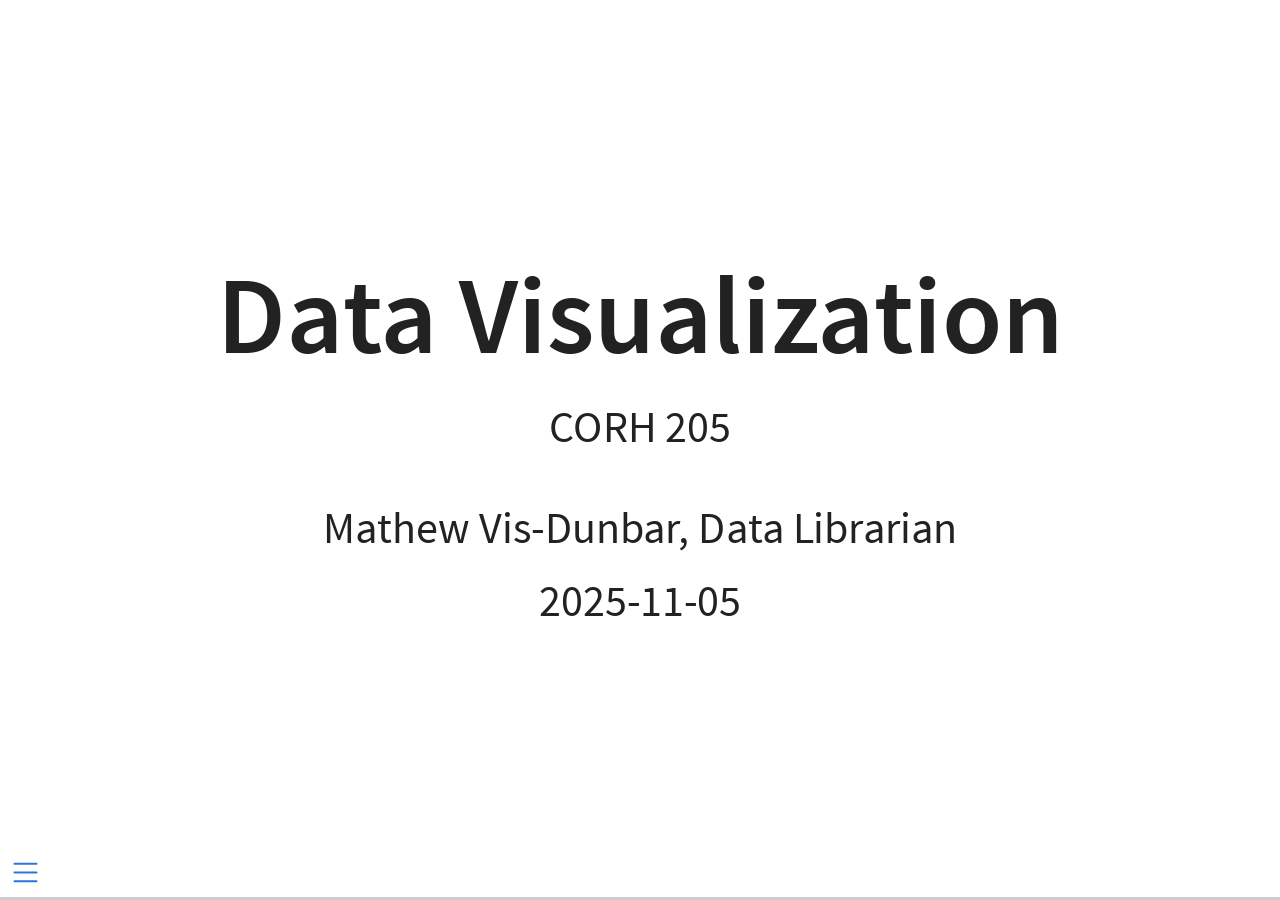
==== index.html @ 2bd91c92 "Rename corh-205_presentation.html to index.html" ====
<!DOCTYPE html>
<html lang="en"><head>
<script src="corh-205_presentation_files/libs/clipboard/clipboard.min.js"></script>
<script src="corh-205_presentation_files/libs/quarto-html/tabby.min.js"></script>
<script src="corh-205_presentation_files/libs/quarto-html/popper.min.js"></script>
<script src="corh-205_presentation_files/libs/quarto-html/tippy.umd.min.js"></script>
<link href="corh-205_presentation_files/libs/quarto-html/tippy.css" rel="stylesheet">
<link href="corh-205_presentation_files/libs/quarto-html/light-border.css" rel="stylesheet">
<link href="corh-205_presentation_files/libs/quarto-html/quarto-html.min.css" rel="stylesheet" data-mode="light">
<link href="corh-205_presentation_files/libs/quarto-html/quarto-syntax-highlighting.css" rel="stylesheet" id="quarto-text-highlighting-styles"><meta charset="utf-8">
  <meta name="generator" content="quarto-1.3.353">

  <meta name="author" content="Mathew Vis-Dunbar, Data Librarian">
  <meta name="dcterms.date" content="2025-11-05">
  <title>Data Visualization</title>
  <meta name="apple-mobile-web-app-capable" content="yes">
  <meta name="apple-mobile-web-app-status-bar-style" content="black-translucent">
  <meta name="viewport" content="width=device-width, initial-scale=1.0, maximum-scale=1.0, user-scalable=no, minimal-ui">
  <link rel="stylesheet" href="corh-205_presentation_files/libs/revealjs/dist/reset.css">
  <link rel="stylesheet" href="corh-205_presentation_files/libs/revealjs/dist/reveal.css">
  <style>
    code{white-space: pre-wrap;}
    span.smallcaps{font-variant: small-caps;}
    div.columns{display: flex; gap: min(4vw, 1.5em);}
    div.column{flex: auto; overflow-x: auto;}
    div.hanging-indent{margin-left: 1.5em; text-indent: -1.5em;}
    ul.task-list{list-style: none;}
    ul.task-list li input[type="checkbox"] {
      width: 0.8em;
      margin: 0 0.8em 0.2em -1em; /* quarto-specific, see https://github.com/quarto-dev/quarto-cli/issues/4556 */ 
      vertical-align: middle;
    }
  </style>
  <link rel="stylesheet" href="corh-205_presentation_files/libs/revealjs/dist/theme/quarto.css">
  <link rel="stylesheet" href="styles.css">
  <link href="corh-205_presentation_files/libs/revealjs/plugin/quarto-line-highlight/line-highlight.css" rel="stylesheet">
  <link href="corh-205_presentation_files/libs/revealjs/plugin/reveal-menu/menu.css" rel="stylesheet">
  <link href="corh-205_presentation_files/libs/revealjs/plugin/reveal-menu/quarto-menu.css" rel="stylesheet">
  <link href="corh-205_presentation_files/libs/revealjs/plugin/quarto-support/footer.css" rel="stylesheet">
  <style type="text/css">

  .callout {
    margin-top: 1em;
    margin-bottom: 1em;  
    border-radius: .25rem;
  }

  .callout.callout-style-simple { 
    padding: 0em 0.5em;
    border-left: solid #acacac .3rem;
    border-right: solid 1px silver;
    border-top: solid 1px silver;
    border-bottom: solid 1px silver;
    display: flex;
  }

  .callout.callout-style-default {
    border-left: solid #acacac .3rem;
    border-right: solid 1px silver;
    border-top: solid 1px silver;
    border-bottom: solid 1px silver;
  }

  .callout .callout-body-container {
    flex-grow: 1;
  }

  .callout.callout-style-simple .callout-body {
    font-size: 1rem;
    font-weight: 400;
  }

  .callout.callout-style-default .callout-body {
    font-size: 0.9rem;
    font-weight: 400;
  }

  .callout.callout-titled.callout-style-simple .callout-body {
    margin-top: 0.2em;
  }

  .callout:not(.callout-titled) .callout-body {
      display: flex;
  }

  .callout:not(.no-icon).callout-titled.callout-style-simple .callout-content {
    padding-left: 1.6em;
  }

  .callout.callout-titled .callout-header {
    padding-top: 0.2em;
    margin-bottom: -0.2em;
  }

  .callout.callout-titled .callout-title  p {
    margin-top: 0.5em;
    margin-bottom: 0.5em;
  }
    
  .callout.callout-titled.callout-style-simple .callout-content  p {
    margin-top: 0;
  }

  .callout.callout-titled.callout-style-default .callout-content  p {
    margin-top: 0.7em;
  }

  .callout.callout-style-simple div.callout-title {
    border-bottom: none;
    font-size: .9rem;
    font-weight: 600;
    opacity: 75%;
  }

  .callout.callout-style-default  div.callout-title {
    border-bottom: none;
    font-weight: 600;
    opacity: 85%;
    font-size: 0.9rem;
    padding-left: 0.5em;
    padding-right: 0.5em;
  }

  .callout.callout-style-default div.callout-content {
    padding-left: 0.5em;
    padding-right: 0.5em;
  }

  .callout.callout-style-simple .callout-icon::before {
    height: 1rem;
    width: 1rem;
    display: inline-block;
    content: "";
    background-repeat: no-repeat;
    background-size: 1rem 1rem;
  }

  .callout.callout-style-default .callout-icon::before {
    height: 0.9rem;
    width: 0.9rem;
    display: inline-block;
    content: "";
    background-repeat: no-repeat;
    background-size: 0.9rem 0.9rem;
  }

  .callout-title {
    display: flex
  }
    
  .callout-icon::before {
    margin-top: 1rem;
    padding-right: .5rem;
  }

  .callout.no-icon::before {
    display: none !important;
  }

  .callout.callout-titled .callout-body > .callout-content > :last-child {
    margin-bottom: 0.5rem;
  }

  .callout.callout-titled .callout-icon::before {
    margin-top: .5rem;
    padding-right: .5rem;
  }

  .callout:not(.callout-titled) .callout-icon::before {
    margin-top: 1rem;
    padding-right: .5rem;
  }

  /* Callout Types */

  div.callout-note {
    border-left-color: #4582ec !important;
  }

  div.callout-note .callout-icon::before {
    background-image: url('[data-uri]');
  }

  div.callout-note.callout-style-default .callout-title {
    background-color: #dae6fb
  }

  div.callout-important {
    border-left-color: #d9534f !important;
  }

  div.callout-important .callout-icon::before {
    background-image: url('[data-uri]');
  }

  div.callout-important.callout-style-default .callout-title {
    background-color: #f7dddc
  }

  div.callout-warning {
    border-left-color: #f0ad4e !important;
  }

  div.callout-warning .callout-icon::before {
    background-image: url('[data-uri]');
  }

  div.callout-warning.callout-style-default .callout-title {
    background-color: #fcefdc
  }

  div.callout-tip {
    border-left-color: #02b875 !important;
  }

  div.callout-tip .callout-icon::before {
    background-image: url('[data-uri]');
  }

  div.callout-tip.callout-style-default .callout-title {
    background-color: #ccf1e3
  }

  div.callout-caution {
    border-left-color: #fd7e14 !important;
  }

  div.callout-caution .callout-icon::before {
    background-image: url('[data-uri]');
  }

  div.callout-caution.callout-style-default .callout-title {
    background-color: #ffe5d0
  }

  </style>
  <style type="text/css">
    .reveal div.sourceCode {
      margin: 0;
      overflow: auto;
    }
    .reveal div.hanging-indent {
      margin-left: 1em;
      text-indent: -1em;
    }
    .reveal .slide:not(.center) {
      height: 100%;
    }
    .reveal .slide.scrollable {
      overflow-y: auto;
    }
    .reveal .footnotes {
      height: 100%;
      overflow-y: auto;
    }
    .reveal .slide .absolute {
      position: absolute;
      display: block;
    }
    .reveal .footnotes ol {
      counter-reset: ol;
      list-style-type: none; 
      margin-left: 0;
    }
    .reveal .footnotes ol li:before {
      counter-increment: ol;
      content: counter(ol) ". "; 
    }
    .reveal .footnotes ol li > p:first-child {
      display: inline-block;
    }
    .reveal .slide ul,
    .reveal .slide ol {
      margin-bottom: 0.5em;
    }
    .reveal .slide ul li,
    .reveal .slide ol li {
      margin-top: 0.4em;
      margin-bottom: 0.2em;
    }
    .reveal .slide ul[role="tablist"] li {
      margin-bottom: 0;
    }
    .reveal .slide ul li > *:first-child,
    .reveal .slide ol li > *:first-child {
      margin-block-start: 0;
    }
    .reveal .slide ul li > *:last-child,
    .reveal .slide ol li > *:last-child {
      margin-block-end: 0;
    }
    .reveal .slide .columns:nth-child(3) {
      margin-block-start: 0.8em;
    }
    .reveal blockquote {
      box-shadow: none;
    }
    .reveal .tippy-content>* {
      margin-top: 0.2em;
      margin-bottom: 0.7em;
    }
    .reveal .tippy-content>*:last-child {
      margin-bottom: 0.2em;
    }
    .reveal .slide > img.stretch.quarto-figure-center,
    .reveal .slide > img.r-stretch.quarto-figure-center {
      display: block;
      margin-left: auto;
      margin-right: auto; 
    }
    .reveal .slide > img.stretch.quarto-figure-left,
    .reveal .slide > img.r-stretch.quarto-figure-left  {
      display: block;
      margin-left: 0;
      margin-right: auto; 
    }
    .reveal .slide > img.stretch.quarto-figure-right,
    .reveal .slide > img.r-stretch.quarto-figure-right  {
      display: block;
      margin-left: auto;
      margin-right: 0; 
    }
  </style>
  <script src="corh-205_presentation_files/libs/htmlwidgets-1.6.4/htmlwidgets.js"></script>
  <script src="corh-205_presentation_files/libs/jquery-3.6.0/jquery-3.6.0.min.js"></script>
  <link href="corh-205_presentation_files/libs/leaflet-1.3.1/leaflet.css" rel="stylesheet">
  <script src="corh-205_presentation_files/libs/leaflet-1.3.1/leaflet.js"></script>
  <link href="corh-205_presentation_files/libs/leafletfix-1.0.0/leafletfix.css" rel="stylesheet">
  <script src="corh-205_presentation_files/libs/proj4-2.6.2/proj4.min.js"></script>
  <script src="corh-205_presentation_files/libs/Proj4Leaflet-1.0.1/proj4leaflet.js"></script>
  <link href="corh-205_presentation_files/libs/rstudio_leaflet-1.3.1/rstudio_leaflet.css" rel="stylesheet">
  <script src="corh-205_presentation_files/libs/leaflet-binding-2.2.1/leaflet.js"></script>
  <script src="corh-205_presentation_files/libs/leaflet-providers-2.0.0/leaflet-providers_2.0.0.js"></script>
  <script src="corh-205_presentation_files/libs/leaflet-providers-plugin-2.2.1/leaflet-providers-plugin.js"></script>
  <link href="corh-205_presentation_files/libs/HomeButton-0.0.1/home-button.css" rel="stylesheet">
  <script src="corh-205_presentation_files/libs/HomeButton-0.0.1/home-button.js"></script>
  <script src="corh-205_presentation_files/libs/HomeButton-0.0.1/easy-button-src.min.js"></script>
  <script src="corh-205_presentation_files/libs/clipboard-0.0.1/setClipboardText.js"></script>
  <link href="corh-205_presentation_files/libs/mapviewCSS-0.0.1/mapview-popup.css" rel="stylesheet">
  <link href="corh-205_presentation_files/libs/mapviewCSS-0.0.1/mapview.css" rel="stylesheet">
</head>
<body class="quarto-light">
  <div class="reveal">
    <div class="slides">

<section id="title-slide" class="quarto-title-block center">
  <h1 class="title">Data Visualization</h1>
  <p class="subtitle">CORH 205</p>

<div class="quarto-title-authors">
<div class="quarto-title-author">
<div class="quarto-title-author-name">
Mathew Vis-Dunbar, Data Librarian 
</div>
</div>
</div>

  <p class="date">2025-11-05</p>
</section>
<section id="themes" class="slide level2">
<h2>Themes</h2>
<p>In no particular order…</p>
<ul>
<li>A language of data</li>
<li>A language of graphics</li>
<li>Good graphic design principles</li>
<li>The context of graphics</li>
</ul>
</section>
<section id="data-literacy-competencies" class="slide level2">
<h2><a href="https://www.statcan.gc.ca/en/wtc/data-literacy/compentencies">Data Literacy Competencies</a></h2>
<blockquote>
<p>The knowledge and skills you need to effectively work with data.</p>
</blockquote>
<p><cite>Statistics Canada. (2020-09-23). https://www.statcan.gc.ca/en/wtc/data-literacy/compentencies</cite></p>
</section>
<section id="what-makes-data-visualization-fun" class="title-slide slide level1 center">
<h1>What Makes Data Visualization Fun?</h1>

</section>

<section>
<section id="defining-data" class="title-slide slide level1 center">
<h1>Defining Data</h1>

</section>
<section id="what-is-are-research-data" class="slide level2">
<h2>What is (are) Research Data?</h2>
<blockquote>
<p>[R]esearch data represent any material derived from a source of potential information, both measurable and abstract, <strong>gathered for analysis</strong> or as part of developing findings or insights on a subject.</p>
</blockquote>
<p><cite>Unpublished RDM manuscript.</cite></p>
</section>
<section id="what-are-possible-sources-of-data" class="slide level2">
<h2>What are Possible Sources of Data?</h2>
<p>people, films, photographs, recordings, artifacts, specimens, music score sheets, art, an existing data set…</p>
</section></section>
<section>
<section id="classifying-data" class="title-slide slide level1 center">
<h1>Classifying Data</h1>

</section>
<section id="scales-math" class="slide level2">
<h2>Scales (Math)</h2>
<ul>
<li>Nominal (No Order)</li>
<li>Ordinal (Rank Odering)</li>
<li>Interval (Arbitrary Zero, Quantifiable Difference)</li>
<li>Ratio (Proportional)</li>
</ul>
<p><cite>Stevens, S. (1946). On the theory of scales of Measurement. Science. 103 (2684)</cite></p>
</section>
<section id="collection-method" class="slide level2">
<h2>Collection Method</h2>
<ul>
<li>Counted (Discrete, Observerd)</li>
<li>Measured (Continuous)</li>
<li>Set (Parameter, Categorical)</li>
<li>Reported (Survey, Nominal, Ordinal, Free Text)</li>
</ul>
<!-- ## Computational Representations -->
<!-- * Numeric (integers, rationals) -->
<!-- * Character (strings) -->
<!-- * Boolean (true, false)... -->
<!-- ## Attributes -->
<!-- * Dates -->
<!-- * Currencies -->
<!-- * Coordinates -->
<!-- * ... -->
</section></section>
<section>
<section id="visualizing-data" class="title-slide slide level1 center">
<h1>Visualizing Data</h1>

</section>
<section id="what-is-data-visualization" class="slide level2">
<h2>What is Data Visualization?</h2>
<div>
<ul>
<li class="fragment">The <strong>abstraction</strong> of data, using shapes, colour, and position. Also called easthetic attributes.</li>
<li class="fragment">These are displayed on a medium, and that medium in turn has context. This context is both audience and place specific.</li>
</ul>
</div>
</section></section>
<section>
<section id="mapping-shape-colour" class="title-slide slide level1 center">
<h1>Mapping Shape &amp; Colour</h1>

</section>
<section class="slide level2">


<img data-src="corh-205_presentation_files/figure-revealjs/unnamed-chunk-1-1.png" width="960" class="r-stretch"></section>
<section class="slide level2">


<img data-src="corh-205_presentation_files/figure-revealjs/unnamed-chunk-2-1.png" width="480" class="r-stretch"></section>
<section class="slide level2">


<img data-src="https://static01.nyt.com/images/2020/11/20/learning/2020electoralvotesmapLN/2020electoralvotesmapLN-superJumbo.png?quality=75&amp;auto=webp" class="r-stretch"><p><cite>Source: https://static01.nyt.com/images/2020/11/20/learning/2020electoralvotesmapLN/2020electoralvotesmapLN-superJumbo.png?quality=75&amp;auto=webp]</cite></p>
</section></section>
<section>
<section id="a-note-on-colour-scale" class="title-slide slide level1 center">
<h1>A Note on Colour &amp; Scale</h1>

</section>
<section class="slide level2">

<ul>
<li><strong>Nominal or Categorical, ie No Order</strong></li>
</ul>

<img data-src="corh-205_presentation_files/figure-revealjs/unnamed-chunk-4-1.png" width="960" class="r-stretch"></section>
<section class="slide level2">

<ul>
<li>Nominal or Categorical, ie No Order</li>
<li><strong>Ordinal – Discrete or Integer, ie Rank Odering</strong></li>
</ul>

<img data-src="corh-205_presentation_files/figure-revealjs/unnamed-chunk-5-1.png" width="960" class="r-stretch"></section>
<section class="slide level2">

<ul>
<li>Nominal aka Categorical, ie No Order</li>
<li>Ordinal – Discrete aka Integer, ie Rank Odering</li>
<li><strong>Interval – Discrete or Continuous, ie Arbitrary Zero &amp; Quantifiable Difference</strong></li>
</ul>

<img data-src="corh-205_presentation_files/figure-revealjs/unnamed-chunk-6-1.png" width="960" class="r-stretch"></section>
<section class="slide level2">

<ul>
<li>Nominal aka Categorical, ie No Order</li>
<li>Ordinal – Discrete aka Integer, ie Rank Odering</li>
<li>Interval – Discrete or Continuous, ie Arbitrary Zero &amp; Quantifiable Difference</li>
<li><strong>Ratio – Continuous, ie Proportional</strong></li>
</ul>

<img data-src="corh-205_presentation_files/figure-revealjs/unnamed-chunk-7-1.png" width="960" class="r-stretch"></section></section>
<section>
<section id="where-colour-can-have-a-significant-impact" class="title-slide slide level1 center">
<h1>Where Colour Can Have a Significant Impact</h1>

</section>
<section class="slide level2">

<ul>
<li><strong>Medium of Display</strong> - Journal, Poster, Digital Display, Black &amp; White vs Colour…</li>
</ul>
<div>
<ul>
<li class="fragment"><strong>Viewer Limitations</strong> - Colour Blindness</li>
<li class="fragment"><strong>Cultural Interpretation or Norms</strong> - Colour has meaning</li>
<li class="fragment"><strong>Interpretting the Data</strong> - Accurate mapping</li>
</ul>
</div>
</section>
<section class="slide level2">

<blockquote>
<p>We show statistically significant results demonstrating that our 2D visualizations are more accurate and efficient than 3D representations, <strong>and that a perceptually appropriate color map leads to fewer diagnostic mistakes than a rainbow color map.</strong></p>
</blockquote>
<p><cite>Borkin, M., Gajos, K., Peters, A., Mitsouras, D., Melchionna, S., Rybicki, F., … &amp; Pfister, H. (2011). Evaluation of artery visualizations for heart disease diagnosis. IEEE transactions on visualization and computer graphics, 17(12), 2479-2488.</cite></p>
</section>
<section class="slide level2">

<div class="cell">
<div class="cell-output-display">
<p><img data-src="corh-205_presentation_files/figure-revealjs/unnamed-chunk-8-1.png" width="960"></p>
</div>
<div class="cell-output cell-output-stdout">
<pre><code>1 2 3 4 5 6 7 8 9 10 11 12 13 14 15 16 17 18 19 20 21 22 23 24 25 26 27 28 29 30 31 32 33 34 35 36 37 38 39 40 41 42 43 44 45 46 47 48 49 50 51 52 53 54 55 56 57 58 59 60 61 62 63 64 65 66 67 68 69 70 71 72 73 74 75 76 77 78 79 80 81 82 83 84 85 86 87 88 89 90 91 92 93 94 95 96 97 98 99 100</code></pre>
</div>
<div class="cell-output-display">
<p><img data-src="corh-205_presentation_files/figure-revealjs/unnamed-chunk-8-2.png" width="960"></p>
</div>
</div>
</section>
<section class="slide level2">

<div class="columns">
<div class="column mona-lisa" style="width:40%;">
<div class="cell">
<div class="cell-output cell-output-stdout">
<pre><code>60 38 31 26 19 32 25 35 58 28 61 58 56 35 51 19 51 24 19 22 59 33 60 58 48 30 55 54 43 57 52 51 45 40 17 58 14 60 32 20 15 19 26 26 53 53 10 14 21 51 42 12 31 41 28 11 38 38 28 24 63 53 41 28 35 18 14 14 56 36 22 17 47 12 30 22 56 58 26 18 39 52 19 60 19 53 11 17 62 32 57 18 14 56 21 62 46 11 25 16 32 30 46 36 16 58 61 17 23 60 20 23 47 27 41 25 24 13 25 23 48 40 36 12 51 13 15 12 42 54 46 25 22 39 10 53 24 22 23 13 46 48 30 64 43 62 43 21 15 32 33 54 31 39 36 44 18 47 55 38 22 22 17 55 41 45 52 21 44 10 24 45 31 63 17 32 31 19 27 12 18 44 28 34 64 60 57 17 14 37 41 16 19 56 12 11 40 38 21 10 48 29 18 40 32 10 14 33 12 57 27 43 54 21 62 28 33 20 46 10 11 58 37 29 22 55 14 39 50 54 45 57 58 40 26 28 60 31 20 20 54 53 58 20 23 15 49 50 25 10 63 58 56 48 38 57 29 53 24 29 52 57 38 55 50 24 22 57 28 33</code></pre>
</div>
</div>
</div><div class="column" style="width:60%;">
<p>
<a href="https://commons.wikimedia.org/wiki/File:Mona_Lisa,_by_Leonardo_da_Vinci,_from_C2RMF_retouched.jpg#/media/File:Mona_Lisa,_by_Leonardo_da_Vinci,_from_C2RMF_retouched.jpg"><img src="https://upload.wikimedia.org/wikipedia/commons/e/ec/Mona_Lisa%2C_by_Leonardo_da_Vinci%2C_from_C2RMF_retouched.jpg" alt="See adjacent text." height="720" width="483"></a><br>By <a href="https://en.wikipedia.org/wiki/en:Leonardo_da_Vinci" class="extiw" title="w:en:Leonardo da Vinci"><span title="Italian Renaissance polymath (1452−1519)">Leonardo da Vinci</span></a> - Cropped and relevelled from <a href="//commons.wikimedia.org/wiki/File:Mona_Lisa,_by_Leonardo_da_Vinci,_from_C2RMF.jpg" title="File:Mona Lisa, by Leonardo da Vinci, from C2RMF.jpg">File:Mona Lisa, by Leonardo da Vinci, from C2RMF.jpg</a>. Originally C2RMF: <a rel="nofollow" class="external text" href="http://web.archive.org/web/20120524155855/http://www.technologies.c2rmf.fr/imaging/showcase">Galerie de tableaux en très haute définition</a>: <a rel="nofollow" class="external text" href="http://www.technologies.c2rmf.fr/iipimage/showcase/zoom/cop29">image page</a>, Public Domain, <a href="https://commons.wikimedia.org/w/index.php?curid=15442524">Link</a>
</p>
</div>
</div>
</section>
<section class="slide level2">


<img data-src="images/mona-lisa.png" class="r-stretch"></section></section>
<section>
<section id="why-do-we-visualize-data" class="title-slide slide level1 center">
<h1>Why do we Visualize Data?</h1>

</section>
<section class="slide level2">

<blockquote>
<p>Data visualization is the graphical display of abstract information for two purposes: sense-making (also called data analysis) and communication.</p>
</blockquote>
<p><cite>Stephen Few. <a href="https://www.interaction-design.org/literature/book/the-encyclopedia-of-human-computer-interaction-2nd-ed">Data Visualization for Human Perception</a></cite></p>
</section>
<section id="sense-making" class="slide level2">
<h2>Sense Making</h2>
<blockquote>
<p>The greatest value of a picture is when it forces us to notice what we never expected to see.</p>
</blockquote>
<p><cite>John W. Tukey (1977). “Exploratory Data Analysis”</cite></p>
</section>
<section class="slide level2">

<div class="cell">
<div class="cell-output-display">

<div class="leaflet html-widget html-fill-item" id="htmlwidget-00c10a44adf13a180dbd" style="width:960px;height:480px;"></div>
<script type="application/json" data-for="htmlwidget-00c10a44adf13a180dbd">{"x":{"options":{"minZoom":1,"maxZoom":52,"crs":{"crsClass":"L.CRS.EPSG3857","code":null,"proj4def":null,"projectedBounds":null,"options":{}},"preferCanvas":false,"bounceAtZoomLimits":false,"maxBounds":[[[-90,-370]],[[90,370]]]},"calls":[{"method":"addProviderTiles","args":["CartoDB.Positron","CartoDB.Positron","CartoDB.Positron",{"errorTileUrl":"","noWrap":false,"detectRetina":false,"pane":"tilePane"}]},{"method":"addProviderTiles","args":["CartoDB.DarkMatter","CartoDB.DarkMatter","CartoDB.DarkMatter",{"errorTileUrl":"","noWrap":false,"detectRetina":false,"pane":"tilePane"}]},{"method":"addProviderTiles","args":["OpenStreetMap","OpenStreetMap","OpenStreetMap",{"errorTileUrl":"","noWrap":false,"detectRetina":false,"pane":"tilePane"}]},{"method":"addProviderTiles","args":["Esri.WorldImagery","Esri.WorldImagery","Esri.WorldImagery",{"errorTileUrl":"","noWrap":false,"detectRetina":false,"pane":"tilePane"}]},{"method":"addProviderTiles","args":["OpenTopoMap","OpenTopoMap","OpenTopoMap",{"errorTileUrl":"","noWrap":false,"detectRetina":false,"pane":"tilePane"}]},{"method":"createMapPane","args":["point",440]},{"method":"addCircleMarkers","args":[[51.5134177058694,51.51336139328635,51.51331704242588,51.51326212311265,51.51320397016966,51.5131835455003,51.51335918022168,51.51332802895523,51.51332295131204,51.51342666634953,51.51338118268799,51.51346233590039,51.51321592197101,51.51316944204509,51.5131164683637,51.51323960507671,51.51316441449612,51.51317817756868,51.51311119141346,51.51305543099523,51.51344132616313,51.51359241425712,51.51340233176155,51.51337956630955,51.51341077496413,51.51364144615244,51.51369342040291,51.51374486899874,51.51367609357731,51.51358964367246,51.5136630697282,51.51350230617806,51.51358256166423,51.51354130959994,51.51329753720197,51.51329051901715,51.51301332688319,51.51296475313667,51.51289324444099,51.51296415205862,51.51302483316614,51.51302666924319,51.51283095558595,51.51288455445098,51.51252645501827,51.51246522570059,51.51242819517628,51.51241464368461,51.51250955300516,51.5123779629706,51.5124468777166,51.51249108380122,51.51237351721893,51.51233945927077,51.51236413696301,51.51231865268544,51.51254041267247,51.51264859362045,51.5126924037367,51.51295654272138,51.51276467207116,51.51278012872767,51.5127261756299,51.51268121470171,51.5129138875437,51.5130464107575,51.51307361337901,51.5130871587634,51.51312172351543,51.51318703152475,51.51321445851985,51.51324936047905,51.51327122327432,51.51329999878024,51.5131594952538,51.51301590029797,51.51292125669536,51.51289012082109,51.5128594907412,51.51283043416717,51.51278170683332,51.51272898883992,51.51286848344768,51.51272269588547,51.5126544110501,51.51271291730001,51.51261512658344,51.51249092088333,51.51244899457357,51.51246466665654,51.51241313604448,51.51235802176475,51.51227147830852,51.51235509717123,51.51199096396297,51.51208253249081,51.51203083697942,51.51196970849501,51.51188159608176,51.51204982230558,51.51225013845649,51.51216174162487,51.51221224279709,51.51257279346741,51.51257530652469,51.51267177731923,51.51272652095681,51.51279374563397,51.51284593534802,51.5128794651331,51.51293878099177,51.51276525574636,51.51284394279875,51.5125320027153,51.51219764768032,51.512214727212,51.51315355110611,51.51305599729545,51.51316542106748,51.51309781689232,51.5132380734678,51.5132931068438,51.51337922012062,51.51343059122247,51.51347464274946,51.51342158588429,51.51352809096043,51.51348137425772,51.51359396096378,51.51322690021808,51.51317978566973,51.51313202782922,51.51304779556035,51.51300597636714,51.5128824985023,51.51326975859302,51.51345851375332,51.51343129448746,51.51340204605787,51.51259297849211,51.51258461233835,51.51255452374098,51.51252077280402,51.51313719168814,51.51322809894673,51.51315238039488,51.51325758571993,51.51354410816428,51.51362610814957,51.51363710808862,51.51352405012843,51.51381949669369,51.5137237714445,51.51370371942883,51.51383085441583,51.51391540796019,51.51359664828941,51.51403207048212,51.51389120084513,51.5137575548997,51.51406476625691,51.51414612689785,51.5142009178652,51.51422996870133,51.51431863684679,51.51437705994487,51.5143572259474,51.51438201617922,51.51440168486069,51.51452154873007,51.5144974200422,51.51447241981977,51.51450423342632,51.51454580186282,51.51456121260685,51.51459385271702,51.51458112370206,51.51460554193526,51.51583448570543,51.51519477029088,51.51514890360394,51.51481826976542,51.51484347758569,51.51491368431452,51.51449551956075,51.51474324680265,51.51446702784636,51.51445305104512,51.514844669782,51.51438880637658,51.51439923604908,51.51433504808957,51.51422418730872,51.51422004306117,51.51414515463042,51.51410811348244,51.51435898528112,51.51432582129102,51.51454392870951,51.51456940331536,51.51458605195435,51.51461199546114,51.5145748865566,51.51450688568624,51.51427386751892,51.51429252285248,51.51405843495336,51.51414789811801,51.5139612829767,51.5140266753025,51.51407561861436,51.51409554351542,51.51413418993581,51.51403322915404,51.51399638820035,51.51395994805269,51.51394470340833,51.5138209365821,51.51399865776739,51.51379492752903,51.5137664444586,51.51372552494767,51.51369155886807,51.51367243631845,51.51360249795118,51.5134817429138,51.5134582068336,51.51342918791645,51.51340424747063,51.51335931502465,51.51337803487232,51.51385450487397,51.51387456408312,51.51356491639259,51.51361619997423,51.51374223665592,51.51391820769635,51.51377239075125,51.51350218921419,51.51371213768883,51.51364380185846,51.5137110657696,51.51406123157848,51.51474798628448,51.51479425799799,51.51452607455803,51.51470586991036,51.51231091080843,51.51199845336507,51.5118557126788],[-0.1379300625168675,-0.1378830385564951,-0.137852868841468,-0.1378119124532513,-0.1377667847658024,-0.1375368999211113,-0.1382004367363033,-0.1380449596875477,-0.1382761085223687,-0.1382234449424304,-0.1383369952583609,-0.1385626711807404,-0.1384255540766427,-0.138378403710682,-0.138337109794586,-0.1386454118816114,-0.1386978650948912,-0.1379242394372897,-0.1378648700244441,-0.1378114420625169,-0.1387618819507356,-0.1387987999719646,-0.1390446441469185,-0.1389697277571854,-0.1388633822080818,-0.1387524544925654,-0.1388081172063979,-0.1388559850834314,-0.1388868238912622,-0.139239317363135,-0.1393212319203962,-0.1393159545315475,-0.1396159163038302,-0.1397192695173161,-0.1400737700249268,-0.1390939767422617,-0.1396971515098832,-0.1393270422004054,-0.139317346560676,-0.1391867778857252,-0.1390358995417908,-0.1392090708429564,-0.1384269682272625,-0.1386240483299679,-0.1380956972389922,-0.1380345250407016,-0.1379835169175117,-0.1380648201825997,-0.1381937311082006,-0.1378176390924397,-0.1376558351728508,-0.1375842100995302,-0.1376502667892357,-0.1374496439113764,-0.1373759188542878,-0.1373271415694645,-0.136979853591122,-0.1371804296206874,-0.137052215213775,-0.1376952424881958,-0.1375329269133248,-0.1374189864075868,-0.137367644105141,-0.1373248589430142,-0.1375306792970592,-0.137561667879897,-0.1374659216031651,-0.137386027650991,-0.1373058639100657,-0.1370888802904171,-0.1369964661597054,-0.1368589255626439,-0.1367775900803925,-0.1367051717966664,-0.1364935000059236,-0.1363295678202167,-0.1364235128840861,-0.1365233125816593,-0.1365994232232855,-0.1366988624082406,-0.1368185674009547,-0.1369726794902424,-0.1363584807346121,-0.1366298664212257,-0.1365843796982057,-0.1364225213354902,-0.1363450594792433,-0.1364373821695857,-0.1363772144449927,-0.1361968442057595,-0.136141523443039,-0.1361016503627389,-0.1360301562640467,-0.1363097302027031,-0.1359403773175685,-0.1358577923811666,-0.1358000298988295,-0.1357167199888674,-0.135119158161977,-0.1351443718788895,-0.1353938378304993,-0.1354091548310276,-0.1354720661805704,-0.1357654329830141,-0.1358712557594635,-0.1359756256749407,-0.1360328609645931,-0.1361151163341758,-0.1361802078334623,-0.1360829663008356,-0.1361394097554944,-0.135328671328415,-0.135122053394763,-0.1346446658371178,-0.1345215025635461,-0.1349668508927398,-0.1350980921258463,-0.134393534010057,-0.1345052060696885,-0.1344367593055771,-0.1345935611371414,-0.1346404348307655,-0.1347086435696062,-0.1347561521923326,-0.1352443429482881,-0.1348972561451841,-0.1351578867007031,-0.1353441228276141,-0.1350633396096021,-0.1358009090257011,-0.1357615688499387,-0.1357401541373656,-0.1356448970248362,-0.1356016706093561,-0.1355013384804648,-0.1358320797672759,-0.1360487701934997,-0.1361395876130569,-0.1362277874943797,-0.1349992802577914,-0.1347929033516776,-0.1348960927998079,-0.1349999167354484,-0.1334828276844041,-0.1332651794217329,-0.1332961176039245,-0.1329334785408906,-0.1339980195919069,-0.13404186860326,-0.1341560839368282,-0.1340912261974498,-0.1342722655600634,-0.1342202381790371,-0.1347040359560879,-0.1347822907297995,-0.1350104391046559,-0.1349231650923862,-0.1348846558900142,-0.1342123338069058,-0.1341352089676455,-0.1343641423114776,-0.1344467197692408,-0.1344793657888499,-0.1346577718850263,-0.1343672434082303,-0.1341786343773836,-0.1341597614872199,-0.1340687020443529,-0.1340851246162831,-0.1338214130716161,-0.1339222740776068,-0.1338497598929466,-0.1337252563796545,-0.1337453198710616,-0.1336757171242599,-0.133563464723882,-0.1334665130086931,-0.1333928698326241,-0.134474118492023,-0.1352589842057083,-0.1353952981463419,-0.136022211489905,-0.1368040756742028,-0.1365833190964565,-0.1356529324073119,-0.1355779138549826,-0.1348596094130008,-0.1346895432466512,-0.1348182310863683,-0.1357035148443865,-0.1355613102930359,-0.1356486486723231,-0.1354151447987463,-0.1355763163457007,-0.1353566362452802,-0.1354753721497454,-0.1362260721129233,-0.1363280906791828,-0.1362221062431059,-0.1361174080876333,-0.1360302846070073,-0.1362664713371876,-0.1364213217387104,-0.1369345238294008,-0.1369307705490586,-0.1367991755937497,-0.1367795629782194,-0.1366958703415355,-0.136712157619842,-0.1361231984028453,-0.1359582764208191,-0.1358826201189408,-0.1357876744029644,-0.1358493671168597,-0.1360081807288939,-0.1360987323397042,-0.1361695660437224,-0.1354850223740419,-0.1353739997313597,-0.1355817891455525,-0.1356789844935746,-0.1358144362672713,-0.1359045587860785,-0.135992109203424,-0.13621682526215,-0.1365787056321339,-0.1366750425075043,-0.1367643066675287,-0.1368769316640004,-0.1369529075358824,-0.137230452303064,-0.1366505054643772,-0.1365026231831648,-0.1373665498589228,-0.1374218459053151,-0.137472214522456,-0.1383000744397093,-0.1373626233231037,-0.1379950779532986,-0.1381392170606258,-0.1382393025394983,-0.1382717751095724,-0.1380827564069518,-0.1379116415416031,-0.137707067954352,-0.1371076990513811,-0.1370645148874273,-0.1384735006097491,-0.138123117837499,-0.1377621067807641],[4.714285714285714,3.857142857142857,3,3,5.571428571428571,3.857142857142857,3.857142857142857,3.857142857142857,4.714285714285714,3.857142857142857,3.857142857142857,3,4.714285714285714,3,5.571428571428571,3,3,3,5.571428571428571,4.714285714285714,3.857142857142857,3,3.857142857142857,3.857142857142857,3.857142857142857,3,3,4.714285714285714,3,3,3,3,3.857142857142857,3.857142857142857,3,3,3,3,3.857142857142857,9,3.857142857142857,3,3,3,3,3,5.571428571428571,3,3,3,3,5.571428571428571,3,3,3,3,3,3.857142857142857,3,3,3,3.857142857142857,3,3,3.857142857142857,3.857142857142857,3,3.857142857142857,4.714285714285714,3,5.571428571428571,15,4.714285714285714,5.571428571428571,6.428571428571429,3.857142857142857,3,3.857142857142857,3,3,3,3,3,3,3,3,3,3,3,3,3,3.857142857142857,3,3,5.571428571428571,3.857142857142857,3,5.571428571428571,5.571428571428571,3,5.571428571428571,3,3,3.857142857142857,3,3.857142857142857,4.714285714285714,3,5.571428571428571,3,3,8.142857142857142,4.714285714285714,9,3,3,6.428571428571429,9,3.857142857142857,3,3,3.857142857142857,3,3.857142857142857,3.857142857142857,4.714285714285714,3,3.857142857142857,3.857142857142857,4.714285714285714,3,3.857142857142857,3,3,3,3,4.714285714285714,4.714285714285714,4.714285714285714,4.714285714285714,3,3.857142857142857,3,3,3,3.857142857142857,3,3,3,3.857142857142857,3.857142857142857,3,3,3,3,3,3,3,6.428571428571429,3,3,3.857142857142857,3.857142857142857,3,3,3,3,3.857142857142857,3.857142857142857,6.428571428571429,3,3,3,3,5.571428571428571,3,3.857142857142857,3,3,3,3,3,4.714285714285714,3,3,3.857142857142857,3,3,3,3,3,3.857142857142857,3,3,3.857142857142857,4.714285714285714,3.857142857142857,3,3,3,3,3,3.857142857142857,4.714285714285714,4.714285714285714,3,3,4.714285714285714,3,3,3,3,3.857142857142857,3.857142857142857,5.571428571428571,6.428571428571429,3.857142857142857,6.428571428571429,6.428571428571429,4.714285714285714,4.714285714285714,3,6.428571428571429,5.571428571428571,5.571428571428571,3,5.571428571428571,3,4.714285714285714,3.857142857142857,3,3.857142857142857,3,3,3.857142857142857,4.714285714285714,3,3,5.571428571428571,3.857142857142857,3.857142857142857,3,6.428571428571429,4.714285714285714,3.857142857142857,4.714285714285714,3.857142857142857,3,3,3],null,"chol_deaths",{"crs":{"crsClass":"L.CRS.EPSG3857","code":null,"proj4def":null,"projectedBounds":null,"options":{}},"pane":"point","stroke":true,"color":"#333333","weight":1,"opacity":0.9,"fill":true,"fillColor":"#6666FF","fillOpacity":0.6},null,null,["<div class='scrollableContainer'><table class=mapview-popup id='popup'><tr class='coord'><td><\/td><th><b>Feature ID&emsp;<\/b><\/th><td>1&emsp;<\/td><\/tr><tr><td>1<\/td><th>Id&emsp;<\/th><td>0&emsp;<\/td><\/tr><tr><td>2<\/td><th>Count&emsp;<\/th><td> 3&emsp;<\/td><\/tr><tr><td>3<\/td><th>geometry&emsp;<\/th><td>sfc_POINT&emsp;<\/td><\/tr><\/table><\/div>","<div class='scrollableContainer'><table class=mapview-popup id='popup'><tr class='coord'><td><\/td><th><b>Feature ID&emsp;<\/b><\/th><td>2&emsp;<\/td><\/tr><tr><td>1<\/td><th>Id&emsp;<\/th><td>0&emsp;<\/td><\/tr><tr><td>2<\/td><th>Count&emsp;<\/th><td> 2&emsp;<\/td><\/tr><tr><td>3<\/td><th>geometry&emsp;<\/th><td>sfc_POINT&emsp;<\/td><\/tr><\/table><\/div>","<div class='scrollableContainer'><table class=mapview-popup id='popup'><tr class='coord'><td><\/td><th><b>Feature ID&emsp;<\/b><\/th><td>3&emsp;<\/td><\/tr><tr><td>1<\/td><th>Id&emsp;<\/th><td>0&emsp;<\/td><\/tr><tr><td>2<\/td><th>Count&emsp;<\/th><td> 1&emsp;<\/td><\/tr><tr><td>3<\/td><th>geometry&emsp;<\/th><td>sfc_POINT&emsp;<\/td><\/tr><\/table><\/div>","<div class='scrollableContainer'><table class=mapview-popup id='popup'><tr class='coord'><td><\/td><th><b>Feature ID&emsp;<\/b><\/th><td>4&emsp;<\/td><\/tr><tr><td>1<\/td><th>Id&emsp;<\/th><td>0&emsp;<\/td><\/tr><tr><td>2<\/td><th>Count&emsp;<\/th><td> 1&emsp;<\/td><\/tr><tr><td>3<\/td><th>geometry&emsp;<\/th><td>sfc_POINT&emsp;<\/td><\/tr><\/table><\/div>","<div class='scrollableContainer'><table class=mapview-popup id='popup'><tr class='coord'><td><\/td><th><b>Feature ID&emsp;<\/b><\/th><td>5&emsp;<\/td><\/tr><tr><td>1<\/td><th>Id&emsp;<\/th><td>0&emsp;<\/td><\/tr><tr><td>2<\/td><th>Count&emsp;<\/th><td> 4&emsp;<\/td><\/tr><tr><td>3<\/td><th>geometry&emsp;<\/th><td>sfc_POINT&emsp;<\/td><\/tr><\/table><\/div>","<div class='scrollableContainer'><table class=mapview-popup id='popup'><tr class='coord'><td><\/td><th><b>Feature ID&emsp;<\/b><\/th><td>6&emsp;<\/td><\/tr><tr><td>1<\/td><th>Id&emsp;<\/th><td>0&emsp;<\/td><\/tr><tr><td>2<\/td><th>Count&emsp;<\/th><td> 2&emsp;<\/td><\/tr><tr><td>3<\/td><th>geometry&emsp;<\/th><td>sfc_POINT&emsp;<\/td><\/tr><\/table><\/div>","<div class='scrollableContainer'><table class=mapview-popup id='popup'><tr class='coord'><td><\/td><th><b>Feature ID&emsp;<\/b><\/th><td>7&emsp;<\/td><\/tr><tr><td>1<\/td><th>Id&emsp;<\/th><td>0&emsp;<\/td><\/tr><tr><td>2<\/td><th>Count&emsp;<\/th><td> 2&emsp;<\/td><\/tr><tr><td>3<\/td><th>geometry&emsp;<\/th><td>sfc_POINT&emsp;<\/td><\/tr><\/table><\/div>","<div class='scrollableContainer'><table class=mapview-popup id='popup'><tr class='coord'><td><\/td><th><b>Feature ID&emsp;<\/b><\/th><td>8&emsp;<\/td><\/tr><tr><td>1<\/td><th>Id&emsp;<\/th><td>0&emsp;<\/td><\/tr><tr><td>2<\/td><th>Count&emsp;<\/th><td> 2&emsp;<\/td><\/tr><tr><td>3<\/td><th>geometry&emsp;<\/th><td>sfc_POINT&emsp;<\/td><\/tr><\/table><\/div>","<div class='scrollableContainer'><table class=mapview-popup id='popup'><tr class='coord'><td><\/td><th><b>Feature ID&emsp;<\/b><\/th><td>9&emsp;<\/td><\/tr><tr><td>1<\/td><th>Id&emsp;<\/th><td>0&emsp;<\/td><\/tr><tr><td>2<\/td><th>Count&emsp;<\/th><td> 3&emsp;<\/td><\/tr><tr><td>3<\/td><th>geometry&emsp;<\/th><td>sfc_POINT&emsp;<\/td><\/tr><\/table><\/div>","<div class='scrollableContainer'><table class=mapview-popup id='popup'><tr class='coord'><td><\/td><th><b>Feature ID&emsp;<\/b><\/th><td>10&emsp;<\/td><\/tr><tr><td>1<\/td><th>Id&emsp;<\/th><td>0&emsp;<\/td><\/tr><tr><td>2<\/td><th>Count&emsp;<\/th><td> 2&emsp;<\/td><\/tr><tr><td>3<\/td><th>geometry&emsp;<\/th><td>sfc_POINT&emsp;<\/td><\/tr><\/table><\/div>","<div class='scrollableContainer'><table class=mapview-popup id='popup'><tr class='coord'><td><\/td><th><b>Feature ID&emsp;<\/b><\/th><td>11&emsp;<\/td><\/tr><tr><td>1<\/td><th>Id&emsp;<\/th><td>0&emsp;<\/td><\/tr><tr><td>2<\/td><th>Count&emsp;<\/th><td> 2&emsp;<\/td><\/tr><tr><td>3<\/td><th>geometry&emsp;<\/th><td>sfc_POINT&emsp;<\/td><\/tr><\/table><\/div>","<div class='scrollableContainer'><table class=mapview-popup id='popup'><tr class='coord'><td><\/td><th><b>Feature ID&emsp;<\/b><\/th><td>12&emsp;<\/td><\/tr><tr><td>1<\/td><th>Id&emsp;<\/th><td>0&emsp;<\/td><\/tr><tr><td>2<\/td><th>Count&emsp;<\/th><td> 1&emsp;<\/td><\/tr><tr><td>3<\/td><th>geometry&emsp;<\/th><td>sfc_POINT&emsp;<\/td><\/tr><\/table><\/div>","<div class='scrollableContainer'><table class=mapview-popup id='popup'><tr class='coord'><td><\/td><th><b>Feature ID&emsp;<\/b><\/th><td>13&emsp;<\/td><\/tr><tr><td>1<\/td><th>Id&emsp;<\/th><td>0&emsp;<\/td><\/tr><tr><td>2<\/td><th>Count&emsp;<\/th><td> 3&emsp;<\/td><\/tr><tr><td>3<\/td><th>geometry&emsp;<\/th><td>sfc_POINT&emsp;<\/td><\/tr><\/table><\/div>","<div class='scrollableContainer'><table class=mapview-popup id='popup'><tr class='coord'><td><\/td><th><b>Feature ID&emsp;<\/b><\/th><td>14&emsp;<\/td><\/tr><tr><td>1<\/td><th>Id&emsp;<\/th><td>0&emsp;<\/td><\/tr><tr><td>2<\/td><th>Count&emsp;<\/th><td> 1&emsp;<\/td><\/tr><tr><td>3<\/td><th>geometry&emsp;<\/th><td>sfc_POINT&emsp;<\/td><\/tr><\/table><\/div>","<div class='scrollableContainer'><table class=mapview-popup id='popup'><tr class='coord'><td><\/td><th><b>Feature ID&emsp;<\/b><\/th><td>15&emsp;<\/td><\/tr><tr><td>1<\/td><th>Id&emsp;<\/th><td>0&emsp;<\/td><\/tr><tr><td>2<\/td><th>Count&emsp;<\/th><td> 4&emsp;<\/td><\/tr><tr><td>3<\/td><th>geometry&emsp;<\/th><td>sfc_POINT&emsp;<\/td><\/tr><\/table><\/div>","<div class='scrollableContainer'><table class=mapview-popup id='popup'><tr class='coord'><td><\/td><th><b>Feature ID&emsp;<\/b><\/th><td>16&emsp;<\/td><\/tr><tr><td>1<\/td><th>Id&emsp;<\/th><td>0&emsp;<\/td><\/tr><tr><td>2<\/td><th>Count&emsp;<\/th><td> 1&emsp;<\/td><\/tr><tr><td>3<\/td><th>geometry&emsp;<\/th><td>sfc_POINT&emsp;<\/td><\/tr><\/table><\/div>","<div class='scrollableContainer'><table class=mapview-popup id='popup'><tr class='coord'><td><\/td><th><b>Feature ID&emsp;<\/b><\/th><td>17&emsp;<\/td><\/tr><tr><td>1<\/td><th>Id&emsp;<\/th><td>0&emsp;<\/td><\/tr><tr><td>2<\/td><th>Count&emsp;<\/th><td> 1&emsp;<\/td><\/tr><tr><td>3<\/td><th>geometry&emsp;<\/th><td>sfc_POINT&emsp;<\/td><\/tr><\/table><\/div>","<div class='scrollableContainer'><table class=mapview-popup id='popup'><tr class='coord'><td><\/td><th><b>Feature ID&emsp;<\/b><\/th><td>18&emsp;<\/td><\/tr><tr><td>1<\/td><th>Id&emsp;<\/th><td>0&emsp;<\/td><\/tr><tr><td>2<\/td><th>Count&emsp;<\/th><td> 1&emsp;<\/td><\/tr><tr><td>3<\/td><th>geometry&emsp;<\/th><td>sfc_POINT&emsp;<\/td><\/tr><\/table><\/div>","<div class='scrollableContainer'><table class=mapview-popup id='popup'><tr class='coord'><td><\/td><th><b>Feature ID&emsp;<\/b><\/th><td>19&emsp;<\/td><\/tr><tr><td>1<\/td><th>Id&emsp;<\/th><td>0&emsp;<\/td><\/tr><tr><td>2<\/td><th>Count&emsp;<\/th><td> 4&emsp;<\/td><\/tr><tr><td>3<\/td><th>geometry&emsp;<\/th><td>sfc_POINT&emsp;<\/td><\/tr><\/table><\/div>","<div class='scrollableContainer'><table class=mapview-popup id='popup'><tr class='coord'><td><\/td><th><b>Feature ID&emsp;<\/b><\/th><td>20&emsp;<\/td><\/tr><tr><td>1<\/td><th>Id&emsp;<\/th><td>0&emsp;<\/td><\/tr><tr><td>2<\/td><th>Count&emsp;<\/th><td> 3&emsp;<\/td><\/tr><tr><td>3<\/td><th>geometry&emsp;<\/th><td>sfc_POINT&emsp;<\/td><\/tr><\/table><\/div>","<div class='scrollableContainer'><table class=mapview-popup id='popup'><tr class='coord'><td><\/td><th><b>Feature ID&emsp;<\/b><\/th><td>21&emsp;<\/td><\/tr><tr><td>1<\/td><th>Id&emsp;<\/th><td>0&emsp;<\/td><\/tr><tr><td>2<\/td><th>Count&emsp;<\/th><td> 2&emsp;<\/td><\/tr><tr><td>3<\/td><th>geometry&emsp;<\/th><td>sfc_POINT&emsp;<\/td><\/tr><\/table><\/div>","<div class='scrollableContainer'><table class=mapview-popup id='popup'><tr class='coord'><td><\/td><th><b>Feature ID&emsp;<\/b><\/th><td>22&emsp;<\/td><\/tr><tr><td>1<\/td><th>Id&emsp;<\/th><td>0&emsp;<\/td><\/tr><tr><td>2<\/td><th>Count&emsp;<\/th><td> 1&emsp;<\/td><\/tr><tr><td>3<\/td><th>geometry&emsp;<\/th><td>sfc_POINT&emsp;<\/td><\/tr><\/table><\/div>","<div class='scrollableContainer'><table class=mapview-popup id='popup'><tr class='coord'><td><\/td><th><b>Feature ID&emsp;<\/b><\/th><td>23&emsp;<\/td><\/tr><tr><td>1<\/td><th>Id&emsp;<\/th><td>0&emsp;<\/td><\/tr><tr><td>2<\/td><th>Count&emsp;<\/th><td> 2&emsp;<\/td><\/tr><tr><td>3<\/td><th>geometry&emsp;<\/th><td>sfc_POINT&emsp;<\/td><\/tr><\/table><\/div>","<div class='scrollableContainer'><table class=mapview-popup id='popup'><tr class='coord'><td><\/td><th><b>Feature ID&emsp;<\/b><\/th><td>24&emsp;<\/td><\/tr><tr><td>1<\/td><th>Id&emsp;<\/th><td>0&emsp;<\/td><\/tr><tr><td>2<\/td><th>Count&emsp;<\/th><td> 2&emsp;<\/td><\/tr><tr><td>3<\/td><th>geometry&emsp;<\/th><td>sfc_POINT&emsp;<\/td><\/tr><\/table><\/div>","<div class='scrollableContainer'><table class=mapview-popup id='popup'><tr class='coord'><td><\/td><th><b>Feature ID&emsp;<\/b><\/th><td>25&emsp;<\/td><\/tr><tr><td>1<\/td><th>Id&emsp;<\/th><td>0&emsp;<\/td><\/tr><tr><td>2<\/td><th>Count&emsp;<\/th><td> 2&emsp;<\/td><\/tr><tr><td>3<\/td><th>geometry&emsp;<\/th><td>sfc_POINT&emsp;<\/td><\/tr><\/table><\/div>","<div class='scrollableContainer'><table class=mapview-popup id='popup'><tr class='coord'><td><\/td><th><b>Feature ID&emsp;<\/b><\/th><td>26&emsp;<\/td><\/tr><tr><td>1<\/td><th>Id&emsp;<\/th><td>0&emsp;<\/td><\/tr><tr><td>2<\/td><th>Count&emsp;<\/th><td> 1&emsp;<\/td><\/tr><tr><td>3<\/td><th>geometry&emsp;<\/th><td>sfc_POINT&emsp;<\/td><\/tr><\/table><\/div>","<div class='scrollableContainer'><table class=mapview-popup id='popup'><tr class='coord'><td><\/td><th><b>Feature ID&emsp;<\/b><\/th><td>27&emsp;<\/td><\/tr><tr><td>1<\/td><th>Id&emsp;<\/th><td>0&emsp;<\/td><\/tr><tr><td>2<\/td><th>Count&emsp;<\/th><td> 1&emsp;<\/td><\/tr><tr><td>3<\/td><th>geometry&emsp;<\/th><td>sfc_POINT&emsp;<\/td><\/tr><\/table><\/div>","<div class='scrollableContainer'><table class=mapview-popup id='popup'><tr class='coord'><td><\/td><th><b>Feature ID&emsp;<\/b><\/th><td>28&emsp;<\/td><\/tr><tr><td>1<\/td><th>Id&emsp;<\/th><td>0&emsp;<\/td><\/tr><tr><td>2<\/td><th>Count&emsp;<\/th><td> 3&emsp;<\/td><\/tr><tr><td>3<\/td><th>geometry&emsp;<\/th><td>sfc_POINT&emsp;<\/td><\/tr><\/table><\/div>","<div class='scrollableContainer'><table class=mapview-popup id='popup'><tr class='coord'><td><\/td><th><b>Feature ID&emsp;<\/b><\/th><td>29&emsp;<\/td><\/tr><tr><td>1<\/td><th>Id&emsp;<\/th><td>0&emsp;<\/td><\/tr><tr><td>2<\/td><th>Count&emsp;<\/th><td> 1&emsp;<\/td><\/tr><tr><td>3<\/td><th>geometry&emsp;<\/th><td>sfc_POINT&emsp;<\/td><\/tr><\/table><\/div>","<div class='scrollableContainer'><table class=mapview-popup id='popup'><tr class='coord'><td><\/td><th><b>Feature ID&emsp;<\/b><\/th><td>30&emsp;<\/td><\/tr><tr><td>1<\/td><th>Id&emsp;<\/th><td>0&emsp;<\/td><\/tr><tr><td>2<\/td><th>Count&emsp;<\/th><td> 1&emsp;<\/td><\/tr><tr><td>3<\/td><th>geometry&emsp;<\/th><td>sfc_POINT&emsp;<\/td><\/tr><\/table><\/div>","<div class='scrollableContainer'><table class=mapview-popup id='popup'><tr class='coord'><td><\/td><th><b>Feature ID&emsp;<\/b><\/th><td>31&emsp;<\/td><\/tr><tr><td>1<\/td><th>Id&emsp;<\/th><td>0&emsp;<\/td><\/tr><tr><td>2<\/td><th>Count&emsp;<\/th><td> 1&emsp;<\/td><\/tr><tr><td>3<\/td><th>geometry&emsp;<\/th><td>sfc_POINT&emsp;<\/td><\/tr><\/table><\/div>","<div class='scrollableContainer'><table class=mapview-popup id='popup'><tr class='coord'><td><\/td><th><b>Feature ID&emsp;<\/b><\/th><td>32&emsp;<\/td><\/tr><tr><td>1<\/td><th>Id&emsp;<\/th><td>0&emsp;<\/td><\/tr><tr><td>2<\/td><th>Count&emsp;<\/th><td> 1&emsp;<\/td><\/tr><tr><td>3<\/td><th>geometry&emsp;<\/th><td>sfc_POINT&emsp;<\/td><\/tr><\/table><\/div>","<div class='scrollableContainer'><table class=mapview-popup id='popup'><tr class='coord'><td><\/td><th><b>Feature ID&emsp;<\/b><\/th><td>33&emsp;<\/td><\/tr><tr><td>1<\/td><th>Id&emsp;<\/th><td>0&emsp;<\/td><\/tr><tr><td>2<\/td><th>Count&emsp;<\/th><td> 2&emsp;<\/td><\/tr><tr><td>3<\/td><th>geometry&emsp;<\/th><td>sfc_POINT&emsp;<\/td><\/tr><\/table><\/div>","<div class='scrollableContainer'><table class=mapview-popup id='popup'><tr class='coord'><td><\/td><th><b>Feature ID&emsp;<\/b><\/th><td>34&emsp;<\/td><\/tr><tr><td>1<\/td><th>Id&emsp;<\/th><td>0&emsp;<\/td><\/tr><tr><td>2<\/td><th>Count&emsp;<\/th><td> 2&emsp;<\/td><\/tr><tr><td>3<\/td><th>geometry&emsp;<\/th><td>sfc_POINT&emsp;<\/td><\/tr><\/table><\/div>","<div class='scrollableContainer'><table class=mapview-popup id='popup'><tr class='coord'><td><\/td><th><b>Feature ID&emsp;<\/b><\/th><td>35&emsp;<\/td><\/tr><tr><td>1<\/td><th>Id&emsp;<\/th><td>0&emsp;<\/td><\/tr><tr><td>2<\/td><th>Count&emsp;<\/th><td> 1&emsp;<\/td><\/tr><tr><td>3<\/td><th>geometry&emsp;<\/th><td>sfc_POINT&emsp;<\/td><\/tr><\/table><\/div>","<div class='scrollableContainer'><table class=mapview-popup id='popup'><tr class='coord'><td><\/td><th><b>Feature ID&emsp;<\/b><\/th><td>36&emsp;<\/td><\/tr><tr><td>1<\/td><th>Id&emsp;<\/th><td>0&emsp;<\/td><\/tr><tr><td>2<\/td><th>Count&emsp;<\/th><td> 1&emsp;<\/td><\/tr><tr><td>3<\/td><th>geometry&emsp;<\/th><td>sfc_POINT&emsp;<\/td><\/tr><\/table><\/div>","<div class='scrollableContainer'><table class=mapview-popup id='popup'><tr class='coord'><td><\/td><th><b>Feature ID&emsp;<\/b><\/th><td>37&emsp;<\/td><\/tr><tr><td>1<\/td><th>Id&emsp;<\/th><td>0&emsp;<\/td><\/tr><tr><td>2<\/td><th>Count&emsp;<\/th><td> 1&emsp;<\/td><\/tr><tr><td>3<\/td><th>geometry&emsp;<\/th><td>sfc_POINT&emsp;<\/td><\/tr><\/table><\/div>","<div class='scrollableContainer'><table class=mapview-popup id='popup'><tr class='coord'><td><\/td><th><b>Feature ID&emsp;<\/b><\/th><td>38&emsp;<\/td><\/tr><tr><td>1<\/td><th>Id&emsp;<\/th><td>0&emsp;<\/td><\/tr><tr><td>2<\/td><th>Count&emsp;<\/th><td> 1&emsp;<\/td><\/tr><tr><td>3<\/td><th>geometry&emsp;<\/th><td>sfc_POINT&emsp;<\/td><\/tr><\/table><\/div>","<div class='scrollableContainer'><table class=mapview-popup id='popup'><tr class='coord'><td><\/td><th><b>Feature ID&emsp;<\/b><\/th><td>39&emsp;<\/td><\/tr><tr><td>1<\/td><th>Id&emsp;<\/th><td>0&emsp;<\/td><\/tr><tr><td>2<\/td><th>Count&emsp;<\/th><td> 2&emsp;<\/td><\/tr><tr><td>3<\/td><th>geometry&emsp;<\/th><td>sfc_POINT&emsp;<\/td><\/tr><\/table><\/div>","<div class='scrollableContainer'><table class=mapview-popup id='popup'><tr class='coord'><td><\/td><th><b>Feature ID&emsp;<\/b><\/th><td>40&emsp;<\/td><\/tr><tr><td>1<\/td><th>Id&emsp;<\/th><td>0&emsp;<\/td><\/tr><tr><td>2<\/td><th>Count&emsp;<\/th><td> 8&emsp;<\/td><\/tr><tr><td>3<\/td><th>geometry&emsp;<\/th><td>sfc_POINT&emsp;<\/td><\/tr><\/table><\/div>","<div class='scrollableContainer'><table class=mapview-popup id='popup'><tr class='coord'><td><\/td><th><b>Feature ID&emsp;<\/b><\/th><td>41&emsp;<\/td><\/tr><tr><td>1<\/td><th>Id&emsp;<\/th><td>0&emsp;<\/td><\/tr><tr><td>2<\/td><th>Count&emsp;<\/th><td> 2&emsp;<\/td><\/tr><tr><td>3<\/td><th>geometry&emsp;<\/th><td>sfc_POINT&emsp;<\/td><\/tr><\/table><\/div>","<div class='scrollableContainer'><table class=mapview-popup id='popup'><tr class='coord'><td><\/td><th><b>Feature ID&emsp;<\/b><\/th><td>42&emsp;<\/td><\/tr><tr><td>1<\/td><th>Id&emsp;<\/th><td>0&emsp;<\/td><\/tr><tr><td>2<\/td><th>Count&emsp;<\/th><td> 1&emsp;<\/td><\/tr><tr><td>3<\/td><th>geometry&emsp;<\/th><td>sfc_POINT&emsp;<\/td><\/tr><\/table><\/div>","<div class='scrollableContainer'><table class=mapview-popup id='popup'><tr class='coord'><td><\/td><th><b>Feature ID&emsp;<\/b><\/th><td>43&emsp;<\/td><\/tr><tr><td>1<\/td><th>Id&emsp;<\/th><td>0&emsp;<\/td><\/tr><tr><td>2<\/td><th>Count&emsp;<\/th><td> 1&emsp;<\/td><\/tr><tr><td>3<\/td><th>geometry&emsp;<\/th><td>sfc_POINT&emsp;<\/td><\/tr><\/table><\/div>","<div class='scrollableContainer'><table class=mapview-popup id='popup'><tr class='coord'><td><\/td><th><b>Feature ID&emsp;<\/b><\/th><td>44&emsp;<\/td><\/tr><tr><td>1<\/td><th>Id&emsp;<\/th><td>0&emsp;<\/td><\/tr><tr><td>2<\/td><th>Count&emsp;<\/th><td> 1&emsp;<\/td><\/tr><tr><td>3<\/td><th>geometry&emsp;<\/th><td>sfc_POINT&emsp;<\/td><\/tr><\/table><\/div>","<div class='scrollableContainer'><table class=mapview-popup id='popup'><tr class='coord'><td><\/td><th><b>Feature ID&emsp;<\/b><\/th><td>45&emsp;<\/td><\/tr><tr><td>1<\/td><th>Id&emsp;<\/th><td>0&emsp;<\/td><\/tr><tr><td>2<\/td><th>Count&emsp;<\/th><td> 1&emsp;<\/td><\/tr><tr><td>3<\/td><th>geometry&emsp;<\/th><td>sfc_POINT&emsp;<\/td><\/tr><\/table><\/div>","<div class='scrollableContainer'><table class=mapview-popup id='popup'><tr class='coord'><td><\/td><th><b>Feature ID&emsp;<\/b><\/th><td>46&emsp;<\/td><\/tr><tr><td>1<\/td><th>Id&emsp;<\/th><td>0&emsp;<\/td><\/tr><tr><td>2<\/td><th>Count&emsp;<\/th><td> 1&emsp;<\/td><\/tr><tr><td>3<\/td><th>geometry&emsp;<\/th><td>sfc_POINT&emsp;<\/td><\/tr><\/table><\/div>","<div class='scrollableContainer'><table class=mapview-popup id='popup'><tr class='coord'><td><\/td><th><b>Feature ID&emsp;<\/b><\/th><td>47&emsp;<\/td><\/tr><tr><td>1<\/td><th>Id&emsp;<\/th><td>0&emsp;<\/td><\/tr><tr><td>2<\/td><th>Count&emsp;<\/th><td> 4&emsp;<\/td><\/tr><tr><td>3<\/td><th>geometry&emsp;<\/th><td>sfc_POINT&emsp;<\/td><\/tr><\/table><\/div>","<div class='scrollableContainer'><table class=mapview-popup id='popup'><tr class='coord'><td><\/td><th><b>Feature ID&emsp;<\/b><\/th><td>48&emsp;<\/td><\/tr><tr><td>1<\/td><th>Id&emsp;<\/th><td>0&emsp;<\/td><\/tr><tr><td>2<\/td><th>Count&emsp;<\/th><td> 1&emsp;<\/td><\/tr><tr><td>3<\/td><th>geometry&emsp;<\/th><td>sfc_POINT&emsp;<\/td><\/tr><\/table><\/div>","<div class='scrollableContainer'><table class=mapview-popup id='popup'><tr class='coord'><td><\/td><th><b>Feature ID&emsp;<\/b><\/th><td>49&emsp;<\/td><\/tr><tr><td>1<\/td><th>Id&emsp;<\/th><td>0&emsp;<\/td><\/tr><tr><td>2<\/td><th>Count&emsp;<\/th><td> 1&emsp;<\/td><\/tr><tr><td>3<\/td><th>geometry&emsp;<\/th><td>sfc_POINT&emsp;<\/td><\/tr><\/table><\/div>","<div class='scrollableContainer'><table class=mapview-popup id='popup'><tr class='coord'><td><\/td><th><b>Feature ID&emsp;<\/b><\/th><td>50&emsp;<\/td><\/tr><tr><td>1<\/td><th>Id&emsp;<\/th><td>0&emsp;<\/td><\/tr><tr><td>2<\/td><th>Count&emsp;<\/th><td> 1&emsp;<\/td><\/tr><tr><td>3<\/td><th>geometry&emsp;<\/th><td>sfc_POINT&emsp;<\/td><\/tr><\/table><\/div>","<div class='scrollableContainer'><table class=mapview-popup id='popup'><tr class='coord'><td><\/td><th><b>Feature ID&emsp;<\/b><\/th><td>51&emsp;<\/td><\/tr><tr><td>1<\/td><th>Id&emsp;<\/th><td>0&emsp;<\/td><\/tr><tr><td>2<\/td><th>Count&emsp;<\/th><td> 1&emsp;<\/td><\/tr><tr><td>3<\/td><th>geometry&emsp;<\/th><td>sfc_POINT&emsp;<\/td><\/tr><\/table><\/div>","<div class='scrollableContainer'><table class=mapview-popup id='popup'><tr class='coord'><td><\/td><th><b>Feature ID&emsp;<\/b><\/th><td>52&emsp;<\/td><\/tr><tr><td>1<\/td><th>Id&emsp;<\/th><td>0&emsp;<\/td><\/tr><tr><td>2<\/td><th>Count&emsp;<\/th><td> 4&emsp;<\/td><\/tr><tr><td>3<\/td><th>geometry&emsp;<\/th><td>sfc_POINT&emsp;<\/td><\/tr><\/table><\/div>","<div class='scrollableContainer'><table class=mapview-popup id='popup'><tr class='coord'><td><\/td><th><b>Feature ID&emsp;<\/b><\/th><td>53&emsp;<\/td><\/tr><tr><td>1<\/td><th>Id&emsp;<\/th><td>0&emsp;<\/td><\/tr><tr><td>2<\/td><th>Count&emsp;<\/th><td> 1&emsp;<\/td><\/tr><tr><td>3<\/td><th>geometry&emsp;<\/th><td>sfc_POINT&emsp;<\/td><\/tr><\/table><\/div>","<div class='scrollableContainer'><table class=mapview-popup id='popup'><tr class='coord'><td><\/td><th><b>Feature ID&emsp;<\/b><\/th><td>54&emsp;<\/td><\/tr><tr><td>1<\/td><th>Id&emsp;<\/th><td>0&emsp;<\/td><\/tr><tr><td>2<\/td><th>Count&emsp;<\/th><td> 1&emsp;<\/td><\/tr><tr><td>3<\/td><th>geometry&emsp;<\/th><td>sfc_POINT&emsp;<\/td><\/tr><\/table><\/div>","<div class='scrollableContainer'><table class=mapview-popup id='popup'><tr class='coord'><td><\/td><th><b>Feature ID&emsp;<\/b><\/th><td>55&emsp;<\/td><\/tr><tr><td>1<\/td><th>Id&emsp;<\/th><td>0&emsp;<\/td><\/tr><tr><td>2<\/td><th>Count&emsp;<\/th><td> 1&emsp;<\/td><\/tr><tr><td>3<\/td><th>geometry&emsp;<\/th><td>sfc_POINT&emsp;<\/td><\/tr><\/table><\/div>","<div class='scrollableContainer'><table class=mapview-popup id='popup'><tr class='coord'><td><\/td><th><b>Feature ID&emsp;<\/b><\/th><td>56&emsp;<\/td><\/tr><tr><td>1<\/td><th>Id&emsp;<\/th><td>0&emsp;<\/td><\/tr><tr><td>2<\/td><th>Count&emsp;<\/th><td> 1&emsp;<\/td><\/tr><tr><td>3<\/td><th>geometry&emsp;<\/th><td>sfc_POINT&emsp;<\/td><\/tr><\/table><\/div>","<div class='scrollableContainer'><table class=mapview-popup id='popup'><tr class='coord'><td><\/td><th><b>Feature ID&emsp;<\/b><\/th><td>57&emsp;<\/td><\/tr><tr><td>1<\/td><th>Id&emsp;<\/th><td>0&emsp;<\/td><\/tr><tr><td>2<\/td><th>Count&emsp;<\/th><td> 1&emsp;<\/td><\/tr><tr><td>3<\/td><th>geometry&emsp;<\/th><td>sfc_POINT&emsp;<\/td><\/tr><\/table><\/div>","<div class='scrollableContainer'><table class=mapview-popup id='popup'><tr class='coord'><td><\/td><th><b>Feature ID&emsp;<\/b><\/th><td>58&emsp;<\/td><\/tr><tr><td>1<\/td><th>Id&emsp;<\/th><td>0&emsp;<\/td><\/tr><tr><td>2<\/td><th>Count&emsp;<\/th><td> 2&emsp;<\/td><\/tr><tr><td>3<\/td><th>geometry&emsp;<\/th><td>sfc_POINT&emsp;<\/td><\/tr><\/table><\/div>","<div class='scrollableContainer'><table class=mapview-popup id='popup'><tr class='coord'><td><\/td><th><b>Feature ID&emsp;<\/b><\/th><td>59&emsp;<\/td><\/tr><tr><td>1<\/td><th>Id&emsp;<\/th><td>0&emsp;<\/td><\/tr><tr><td>2<\/td><th>Count&emsp;<\/th><td> 1&emsp;<\/td><\/tr><tr><td>3<\/td><th>geometry&emsp;<\/th><td>sfc_POINT&emsp;<\/td><\/tr><\/table><\/div>","<div class='scrollableContainer'><table class=mapview-popup id='popup'><tr class='coord'><td><\/td><th><b>Feature ID&emsp;<\/b><\/th><td>60&emsp;<\/td><\/tr><tr><td>1<\/td><th>Id&emsp;<\/th><td>0&emsp;<\/td><\/tr><tr><td>2<\/td><th>Count&emsp;<\/th><td> 1&emsp;<\/td><\/tr><tr><td>3<\/td><th>geometry&emsp;<\/th><td>sfc_POINT&emsp;<\/td><\/tr><\/table><\/div>","<div class='scrollableContainer'><table class=mapview-popup id='popup'><tr class='coord'><td><\/td><th><b>Feature ID&emsp;<\/b><\/th><td>61&emsp;<\/td><\/tr><tr><td>1<\/td><th>Id&emsp;<\/th><td>0&emsp;<\/td><\/tr><tr><td>2<\/td><th>Count&emsp;<\/th><td> 1&emsp;<\/td><\/tr><tr><td>3<\/td><th>geometry&emsp;<\/th><td>sfc_POINT&emsp;<\/td><\/tr><\/table><\/div>","<div class='scrollableContainer'><table class=mapview-popup id='popup'><tr class='coord'><td><\/td><th><b>Feature ID&emsp;<\/b><\/th><td>62&emsp;<\/td><\/tr><tr><td>1<\/td><th>Id&emsp;<\/th><td>0&emsp;<\/td><\/tr><tr><td>2<\/td><th>Count&emsp;<\/th><td> 2&emsp;<\/td><\/tr><tr><td>3<\/td><th>geometry&emsp;<\/th><td>sfc_POINT&emsp;<\/td><\/tr><\/table><\/div>","<div class='scrollableContainer'><table class=mapview-popup id='popup'><tr class='coord'><td><\/td><th><b>Feature ID&emsp;<\/b><\/th><td>63&emsp;<\/td><\/tr><tr><td>1<\/td><th>Id&emsp;<\/th><td>0&emsp;<\/td><\/tr><tr><td>2<\/td><th>Count&emsp;<\/th><td> 1&emsp;<\/td><\/tr><tr><td>3<\/td><th>geometry&emsp;<\/th><td>sfc_POINT&emsp;<\/td><\/tr><\/table><\/div>","<div class='scrollableContainer'><table class=mapview-popup id='popup'><tr class='coord'><td><\/td><th><b>Feature ID&emsp;<\/b><\/th><td>64&emsp;<\/td><\/tr><tr><td>1<\/td><th>Id&emsp;<\/th><td>0&emsp;<\/td><\/tr><tr><td>2<\/td><th>Count&emsp;<\/th><td> 1&emsp;<\/td><\/tr><tr><td>3<\/td><th>geometry&emsp;<\/th><td>sfc_POINT&emsp;<\/td><\/tr><\/table><\/div>","<div class='scrollableContainer'><table class=mapview-popup id='popup'><tr class='coord'><td><\/td><th><b>Feature ID&emsp;<\/b><\/th><td>65&emsp;<\/td><\/tr><tr><td>1<\/td><th>Id&emsp;<\/th><td>0&emsp;<\/td><\/tr><tr><td>2<\/td><th>Count&emsp;<\/th><td> 2&emsp;<\/td><\/tr><tr><td>3<\/td><th>geometry&emsp;<\/th><td>sfc_POINT&emsp;<\/td><\/tr><\/table><\/div>","<div class='scrollableContainer'><table class=mapview-popup id='popup'><tr class='coord'><td><\/td><th><b>Feature ID&emsp;<\/b><\/th><td>66&emsp;<\/td><\/tr><tr><td>1<\/td><th>Id&emsp;<\/th><td>0&emsp;<\/td><\/tr><tr><td>2<\/td><th>Count&emsp;<\/th><td> 2&emsp;<\/td><\/tr><tr><td>3<\/td><th>geometry&emsp;<\/th><td>sfc_POINT&emsp;<\/td><\/tr><\/table><\/div>","<div class='scrollableContainer'><table class=mapview-popup id='popup'><tr class='coord'><td><\/td><th><b>Feature ID&emsp;<\/b><\/th><td>67&emsp;<\/td><\/tr><tr><td>1<\/td><th>Id&emsp;<\/th><td>0&emsp;<\/td><\/tr><tr><td>2<\/td><th>Count&emsp;<\/th><td> 1&emsp;<\/td><\/tr><tr><td>3<\/td><th>geometry&emsp;<\/th><td>sfc_POINT&emsp;<\/td><\/tr><\/table><\/div>","<div class='scrollableContainer'><table class=mapview-popup id='popup'><tr class='coord'><td><\/td><th><b>Feature ID&emsp;<\/b><\/th><td>68&emsp;<\/td><\/tr><tr><td>1<\/td><th>Id&emsp;<\/th><td>0&emsp;<\/td><\/tr><tr><td>2<\/td><th>Count&emsp;<\/th><td> 2&emsp;<\/td><\/tr><tr><td>3<\/td><th>geometry&emsp;<\/th><td>sfc_POINT&emsp;<\/td><\/tr><\/table><\/div>","<div class='scrollableContainer'><table class=mapview-popup id='popup'><tr class='coord'><td><\/td><th><b>Feature ID&emsp;<\/b><\/th><td>69&emsp;<\/td><\/tr><tr><td>1<\/td><th>Id&emsp;<\/th><td>0&emsp;<\/td><\/tr><tr><td>2<\/td><th>Count&emsp;<\/th><td> 3&emsp;<\/td><\/tr><tr><td>3<\/td><th>geometry&emsp;<\/th><td>sfc_POINT&emsp;<\/td><\/tr><\/table><\/div>","<div class='scrollableContainer'><table class=mapview-popup id='popup'><tr class='coord'><td><\/td><th><b>Feature ID&emsp;<\/b><\/th><td>70&emsp;<\/td><\/tr><tr><td>1<\/td><th>Id&emsp;<\/th><td>0&emsp;<\/td><\/tr><tr><td>2<\/td><th>Count&emsp;<\/th><td> 1&emsp;<\/td><\/tr><tr><td>3<\/td><th>geometry&emsp;<\/th><td>sfc_POINT&emsp;<\/td><\/tr><\/table><\/div>","<div class='scrollableContainer'><table class=mapview-popup id='popup'><tr class='coord'><td><\/td><th><b>Feature ID&emsp;<\/b><\/th><td>71&emsp;<\/td><\/tr><tr><td>1<\/td><th>Id&emsp;<\/th><td>0&emsp;<\/td><\/tr><tr><td>2<\/td><th>Count&emsp;<\/th><td> 4&emsp;<\/td><\/tr><tr><td>3<\/td><th>geometry&emsp;<\/th><td>sfc_POINT&emsp;<\/td><\/tr><\/table><\/div>","<div class='scrollableContainer'><table class=mapview-popup id='popup'><tr class='coord'><td><\/td><th><b>Feature ID&emsp;<\/b><\/th><td>72&emsp;<\/td><\/tr><tr><td>1<\/td><th>Id&emsp;<\/th><td>0&emsp;<\/td><\/tr><tr><td>2<\/td><th>Count&emsp;<\/th><td>15&emsp;<\/td><\/tr><tr><td>3<\/td><th>geometry&emsp;<\/th><td>sfc_POINT&emsp;<\/td><\/tr><\/table><\/div>","<div class='scrollableContainer'><table class=mapview-popup id='popup'><tr class='coord'><td><\/td><th><b>Feature ID&emsp;<\/b><\/th><td>73&emsp;<\/td><\/tr><tr><td>1<\/td><th>Id&emsp;<\/th><td>0&emsp;<\/td><\/tr><tr><td>2<\/td><th>Count&emsp;<\/th><td> 3&emsp;<\/td><\/tr><tr><td>3<\/td><th>geometry&emsp;<\/th><td>sfc_POINT&emsp;<\/td><\/tr><\/table><\/div>","<div class='scrollableContainer'><table class=mapview-popup id='popup'><tr class='coord'><td><\/td><th><b>Feature ID&emsp;<\/b><\/th><td>74&emsp;<\/td><\/tr><tr><td>1<\/td><th>Id&emsp;<\/th><td>0&emsp;<\/td><\/tr><tr><td>2<\/td><th>Count&emsp;<\/th><td> 4&emsp;<\/td><\/tr><tr><td>3<\/td><th>geometry&emsp;<\/th><td>sfc_POINT&emsp;<\/td><\/tr><\/table><\/div>","<div class='scrollableContainer'><table class=mapview-popup id='popup'><tr class='coord'><td><\/td><th><b>Feature ID&emsp;<\/b><\/th><td>75&emsp;<\/td><\/tr><tr><td>1<\/td><th>Id&emsp;<\/th><td>0&emsp;<\/td><\/tr><tr><td>2<\/td><th>Count&emsp;<\/th><td> 5&emsp;<\/td><\/tr><tr><td>3<\/td><th>geometry&emsp;<\/th><td>sfc_POINT&emsp;<\/td><\/tr><\/table><\/div>","<div class='scrollableContainer'><table class=mapview-popup id='popup'><tr class='coord'><td><\/td><th><b>Feature ID&emsp;<\/b><\/th><td>76&emsp;<\/td><\/tr><tr><td>1<\/td><th>Id&emsp;<\/th><td>0&emsp;<\/td><\/tr><tr><td>2<\/td><th>Count&emsp;<\/th><td> 2&emsp;<\/td><\/tr><tr><td>3<\/td><th>geometry&emsp;<\/th><td>sfc_POINT&emsp;<\/td><\/tr><\/table><\/div>","<div class='scrollableContainer'><table class=mapview-popup id='popup'><tr class='coord'><td><\/td><th><b>Feature ID&emsp;<\/b><\/th><td>77&emsp;<\/td><\/tr><tr><td>1<\/td><th>Id&emsp;<\/th><td>0&emsp;<\/td><\/tr><tr><td>2<\/td><th>Count&emsp;<\/th><td> 1&emsp;<\/td><\/tr><tr><td>3<\/td><th>geometry&emsp;<\/th><td>sfc_POINT&emsp;<\/td><\/tr><\/table><\/div>","<div class='scrollableContainer'><table class=mapview-popup id='popup'><tr class='coord'><td><\/td><th><b>Feature ID&emsp;<\/b><\/th><td>78&emsp;<\/td><\/tr><tr><td>1<\/td><th>Id&emsp;<\/th><td>0&emsp;<\/td><\/tr><tr><td>2<\/td><th>Count&emsp;<\/th><td> 2&emsp;<\/td><\/tr><tr><td>3<\/td><th>geometry&emsp;<\/th><td>sfc_POINT&emsp;<\/td><\/tr><\/table><\/div>","<div class='scrollableContainer'><table class=mapview-popup id='popup'><tr class='coord'><td><\/td><th><b>Feature ID&emsp;<\/b><\/th><td>79&emsp;<\/td><\/tr><tr><td>1<\/td><th>Id&emsp;<\/th><td>0&emsp;<\/td><\/tr><tr><td>2<\/td><th>Count&emsp;<\/th><td> 1&emsp;<\/td><\/tr><tr><td>3<\/td><th>geometry&emsp;<\/th><td>sfc_POINT&emsp;<\/td><\/tr><\/table><\/div>","<div class='scrollableContainer'><table class=mapview-popup id='popup'><tr class='coord'><td><\/td><th><b>Feature ID&emsp;<\/b><\/th><td>80&emsp;<\/td><\/tr><tr><td>1<\/td><th>Id&emsp;<\/th><td>0&emsp;<\/td><\/tr><tr><td>2<\/td><th>Count&emsp;<\/th><td> 1&emsp;<\/td><\/tr><tr><td>3<\/td><th>geometry&emsp;<\/th><td>sfc_POINT&emsp;<\/td><\/tr><\/table><\/div>","<div class='scrollableContainer'><table class=mapview-popup id='popup'><tr class='coord'><td><\/td><th><b>Feature ID&emsp;<\/b><\/th><td>81&emsp;<\/td><\/tr><tr><td>1<\/td><th>Id&emsp;<\/th><td>0&emsp;<\/td><\/tr><tr><td>2<\/td><th>Count&emsp;<\/th><td> 1&emsp;<\/td><\/tr><tr><td>3<\/td><th>geometry&emsp;<\/th><td>sfc_POINT&emsp;<\/td><\/tr><\/table><\/div>","<div class='scrollableContainer'><table class=mapview-popup id='popup'><tr class='coord'><td><\/td><th><b>Feature ID&emsp;<\/b><\/th><td>82&emsp;<\/td><\/tr><tr><td>1<\/td><th>Id&emsp;<\/th><td>0&emsp;<\/td><\/tr><tr><td>2<\/td><th>Count&emsp;<\/th><td> 1&emsp;<\/td><\/tr><tr><td>3<\/td><th>geometry&emsp;<\/th><td>sfc_POINT&emsp;<\/td><\/tr><\/table><\/div>","<div class='scrollableContainer'><table class=mapview-popup id='popup'><tr class='coord'><td><\/td><th><b>Feature ID&emsp;<\/b><\/th><td>83&emsp;<\/td><\/tr><tr><td>1<\/td><th>Id&emsp;<\/th><td>0&emsp;<\/td><\/tr><tr><td>2<\/td><th>Count&emsp;<\/th><td> 1&emsp;<\/td><\/tr><tr><td>3<\/td><th>geometry&emsp;<\/th><td>sfc_POINT&emsp;<\/td><\/tr><\/table><\/div>","<div class='scrollableContainer'><table class=mapview-popup id='popup'><tr class='coord'><td><\/td><th><b>Feature ID&emsp;<\/b><\/th><td>84&emsp;<\/td><\/tr><tr><td>1<\/td><th>Id&emsp;<\/th><td>0&emsp;<\/td><\/tr><tr><td>2<\/td><th>Count&emsp;<\/th><td> 1&emsp;<\/td><\/tr><tr><td>3<\/td><th>geometry&emsp;<\/th><td>sfc_POINT&emsp;<\/td><\/tr><\/table><\/div>","<div class='scrollableContainer'><table class=mapview-popup id='popup'><tr class='coord'><td><\/td><th><b>Feature ID&emsp;<\/b><\/th><td>85&emsp;<\/td><\/tr><tr><td>1<\/td><th>Id&emsp;<\/th><td>0&emsp;<\/td><\/tr><tr><td>2<\/td><th>Count&emsp;<\/th><td> 1&emsp;<\/td><\/tr><tr><td>3<\/td><th>geometry&emsp;<\/th><td>sfc_POINT&emsp;<\/td><\/tr><\/table><\/div>","<div class='scrollableContainer'><table class=mapview-popup id='popup'><tr class='coord'><td><\/td><th><b>Feature ID&emsp;<\/b><\/th><td>86&emsp;<\/td><\/tr><tr><td>1<\/td><th>Id&emsp;<\/th><td>0&emsp;<\/td><\/tr><tr><td>2<\/td><th>Count&emsp;<\/th><td> 1&emsp;<\/td><\/tr><tr><td>3<\/td><th>geometry&emsp;<\/th><td>sfc_POINT&emsp;<\/td><\/tr><\/table><\/div>","<div class='scrollableContainer'><table class=mapview-popup id='popup'><tr class='coord'><td><\/td><th><b>Feature ID&emsp;<\/b><\/th><td>87&emsp;<\/td><\/tr><tr><td>1<\/td><th>Id&emsp;<\/th><td>0&emsp;<\/td><\/tr><tr><td>2<\/td><th>Count&emsp;<\/th><td> 1&emsp;<\/td><\/tr><tr><td>3<\/td><th>geometry&emsp;<\/th><td>sfc_POINT&emsp;<\/td><\/tr><\/table><\/div>","<div class='scrollableContainer'><table class=mapview-popup id='popup'><tr class='coord'><td><\/td><th><b>Feature ID&emsp;<\/b><\/th><td>88&emsp;<\/td><\/tr><tr><td>1<\/td><th>Id&emsp;<\/th><td>0&emsp;<\/td><\/tr><tr><td>2<\/td><th>Count&emsp;<\/th><td> 1&emsp;<\/td><\/tr><tr><td>3<\/td><th>geometry&emsp;<\/th><td>sfc_POINT&emsp;<\/td><\/tr><\/table><\/div>","<div class='scrollableContainer'><table class=mapview-popup id='popup'><tr class='coord'><td><\/td><th><b>Feature ID&emsp;<\/b><\/th><td>89&emsp;<\/td><\/tr><tr><td>1<\/td><th>Id&emsp;<\/th><td>0&emsp;<\/td><\/tr><tr><td>2<\/td><th>Count&emsp;<\/th><td> 1&emsp;<\/td><\/tr><tr><td>3<\/td><th>geometry&emsp;<\/th><td>sfc_POINT&emsp;<\/td><\/tr><\/table><\/div>","<div class='scrollableContainer'><table class=mapview-popup id='popup'><tr class='coord'><td><\/td><th><b>Feature ID&emsp;<\/b><\/th><td>90&emsp;<\/td><\/tr><tr><td>1<\/td><th>Id&emsp;<\/th><td>0&emsp;<\/td><\/tr><tr><td>2<\/td><th>Count&emsp;<\/th><td> 1&emsp;<\/td><\/tr><tr><td>3<\/td><th>geometry&emsp;<\/th><td>sfc_POINT&emsp;<\/td><\/tr><\/table><\/div>","<div class='scrollableContainer'><table class=mapview-popup id='popup'><tr class='coord'><td><\/td><th><b>Feature ID&emsp;<\/b><\/th><td>91&emsp;<\/td><\/tr><tr><td>1<\/td><th>Id&emsp;<\/th><td>0&emsp;<\/td><\/tr><tr><td>2<\/td><th>Count&emsp;<\/th><td> 1&emsp;<\/td><\/tr><tr><td>3<\/td><th>geometry&emsp;<\/th><td>sfc_POINT&emsp;<\/td><\/tr><\/table><\/div>","<div class='scrollableContainer'><table class=mapview-popup id='popup'><tr class='coord'><td><\/td><th><b>Feature ID&emsp;<\/b><\/th><td>92&emsp;<\/td><\/tr><tr><td>1<\/td><th>Id&emsp;<\/th><td>0&emsp;<\/td><\/tr><tr><td>2<\/td><th>Count&emsp;<\/th><td> 2&emsp;<\/td><\/tr><tr><td>3<\/td><th>geometry&emsp;<\/th><td>sfc_POINT&emsp;<\/td><\/tr><\/table><\/div>","<div class='scrollableContainer'><table class=mapview-popup id='popup'><tr class='coord'><td><\/td><th><b>Feature ID&emsp;<\/b><\/th><td>93&emsp;<\/td><\/tr><tr><td>1<\/td><th>Id&emsp;<\/th><td>0&emsp;<\/td><\/tr><tr><td>2<\/td><th>Count&emsp;<\/th><td> 1&emsp;<\/td><\/tr><tr><td>3<\/td><th>geometry&emsp;<\/th><td>sfc_POINT&emsp;<\/td><\/tr><\/table><\/div>","<div class='scrollableContainer'><table class=mapview-popup id='popup'><tr class='coord'><td><\/td><th><b>Feature ID&emsp;<\/b><\/th><td>94&emsp;<\/td><\/tr><tr><td>1<\/td><th>Id&emsp;<\/th><td>0&emsp;<\/td><\/tr><tr><td>2<\/td><th>Count&emsp;<\/th><td> 1&emsp;<\/td><\/tr><tr><td>3<\/td><th>geometry&emsp;<\/th><td>sfc_POINT&emsp;<\/td><\/tr><\/table><\/div>","<div class='scrollableContainer'><table class=mapview-popup id='popup'><tr class='coord'><td><\/td><th><b>Feature ID&emsp;<\/b><\/th><td>95&emsp;<\/td><\/tr><tr><td>1<\/td><th>Id&emsp;<\/th><td>0&emsp;<\/td><\/tr><tr><td>2<\/td><th>Count&emsp;<\/th><td> 4&emsp;<\/td><\/tr><tr><td>3<\/td><th>geometry&emsp;<\/th><td>sfc_POINT&emsp;<\/td><\/tr><\/table><\/div>","<div class='scrollableContainer'><table class=mapview-popup id='popup'><tr class='coord'><td><\/td><th><b>Feature ID&emsp;<\/b><\/th><td>96&emsp;<\/td><\/tr><tr><td>1<\/td><th>Id&emsp;<\/th><td>0&emsp;<\/td><\/tr><tr><td>2<\/td><th>Count&emsp;<\/th><td> 2&emsp;<\/td><\/tr><tr><td>3<\/td><th>geometry&emsp;<\/th><td>sfc_POINT&emsp;<\/td><\/tr><\/table><\/div>","<div class='scrollableContainer'><table class=mapview-popup id='popup'><tr class='coord'><td><\/td><th><b>Feature ID&emsp;<\/b><\/th><td>97&emsp;<\/td><\/tr><tr><td>1<\/td><th>Id&emsp;<\/th><td>0&emsp;<\/td><\/tr><tr><td>2<\/td><th>Count&emsp;<\/th><td> 1&emsp;<\/td><\/tr><tr><td>3<\/td><th>geometry&emsp;<\/th><td>sfc_POINT&emsp;<\/td><\/tr><\/table><\/div>","<div class='scrollableContainer'><table class=mapview-popup id='popup'><tr class='coord'><td><\/td><th><b>Feature ID&emsp;<\/b><\/th><td>98&emsp;<\/td><\/tr><tr><td>1<\/td><th>Id&emsp;<\/th><td>0&emsp;<\/td><\/tr><tr><td>2<\/td><th>Count&emsp;<\/th><td> 4&emsp;<\/td><\/tr><tr><td>3<\/td><th>geometry&emsp;<\/th><td>sfc_POINT&emsp;<\/td><\/tr><\/table><\/div>","<div class='scrollableContainer'><table class=mapview-popup id='popup'><tr class='coord'><td><\/td><th><b>Feature ID&emsp;<\/b><\/th><td>99&emsp;<\/td><\/tr><tr><td>1<\/td><th>Id&emsp;<\/th><td>0&emsp;<\/td><\/tr><tr><td>2<\/td><th>Count&emsp;<\/th><td> 4&emsp;<\/td><\/tr><tr><td>3<\/td><th>geometry&emsp;<\/th><td>sfc_POINT&emsp;<\/td><\/tr><\/table><\/div>","<div class='scrollableContainer'><table class=mapview-popup id='popup'><tr class='coord'><td><\/td><th><b>Feature ID&emsp;<\/b><\/th><td>100&emsp;<\/td><\/tr><tr><td>1<\/td><th>Id&emsp;<\/th><td>0&emsp;<\/td><\/tr><tr><td>2<\/td><th>Count&emsp;<\/th><td> 1&emsp;<\/td><\/tr><tr><td>3<\/td><th>geometry&emsp;<\/th><td>sfc_POINT&emsp;<\/td><\/tr><\/table><\/div>","<div class='scrollableContainer'><table class=mapview-popup id='popup'><tr class='coord'><td><\/td><th><b>Feature ID&emsp;<\/b><\/th><td>101&emsp;<\/td><\/tr><tr><td>1<\/td><th>Id&emsp;<\/th><td>0&emsp;<\/td><\/tr><tr><td>2<\/td><th>Count&emsp;<\/th><td> 4&emsp;<\/td><\/tr><tr><td>3<\/td><th>geometry&emsp;<\/th><td>sfc_POINT&emsp;<\/td><\/tr><\/table><\/div>","<div class='scrollableContainer'><table class=mapview-popup id='popup'><tr class='coord'><td><\/td><th><b>Feature ID&emsp;<\/b><\/th><td>102&emsp;<\/td><\/tr><tr><td>1<\/td><th>Id&emsp;<\/th><td>0&emsp;<\/td><\/tr><tr><td>2<\/td><th>Count&emsp;<\/th><td> 1&emsp;<\/td><\/tr><tr><td>3<\/td><th>geometry&emsp;<\/th><td>sfc_POINT&emsp;<\/td><\/tr><\/table><\/div>","<div class='scrollableContainer'><table class=mapview-popup id='popup'><tr class='coord'><td><\/td><th><b>Feature ID&emsp;<\/b><\/th><td>103&emsp;<\/td><\/tr><tr><td>1<\/td><th>Id&emsp;<\/th><td>0&emsp;<\/td><\/tr><tr><td>2<\/td><th>Count&emsp;<\/th><td> 1&emsp;<\/td><\/tr><tr><td>3<\/td><th>geometry&emsp;<\/th><td>sfc_POINT&emsp;<\/td><\/tr><\/table><\/div>","<div class='scrollableContainer'><table class=mapview-popup id='popup'><tr class='coord'><td><\/td><th><b>Feature ID&emsp;<\/b><\/th><td>104&emsp;<\/td><\/tr><tr><td>1<\/td><th>Id&emsp;<\/th><td>0&emsp;<\/td><\/tr><tr><td>2<\/td><th>Count&emsp;<\/th><td> 2&emsp;<\/td><\/tr><tr><td>3<\/td><th>geometry&emsp;<\/th><td>sfc_POINT&emsp;<\/td><\/tr><\/table><\/div>","<div class='scrollableContainer'><table class=mapview-popup id='popup'><tr class='coord'><td><\/td><th><b>Feature ID&emsp;<\/b><\/th><td>105&emsp;<\/td><\/tr><tr><td>1<\/td><th>Id&emsp;<\/th><td>0&emsp;<\/td><\/tr><tr><td>2<\/td><th>Count&emsp;<\/th><td> 1&emsp;<\/td><\/tr><tr><td>3<\/td><th>geometry&emsp;<\/th><td>sfc_POINT&emsp;<\/td><\/tr><\/table><\/div>","<div class='scrollableContainer'><table class=mapview-popup id='popup'><tr class='coord'><td><\/td><th><b>Feature ID&emsp;<\/b><\/th><td>106&emsp;<\/td><\/tr><tr><td>1<\/td><th>Id&emsp;<\/th><td>0&emsp;<\/td><\/tr><tr><td>2<\/td><th>Count&emsp;<\/th><td> 2&emsp;<\/td><\/tr><tr><td>3<\/td><th>geometry&emsp;<\/th><td>sfc_POINT&emsp;<\/td><\/tr><\/table><\/div>","<div class='scrollableContainer'><table class=mapview-popup id='popup'><tr class='coord'><td><\/td><th><b>Feature ID&emsp;<\/b><\/th><td>107&emsp;<\/td><\/tr><tr><td>1<\/td><th>Id&emsp;<\/th><td>0&emsp;<\/td><\/tr><tr><td>2<\/td><th>Count&emsp;<\/th><td> 3&emsp;<\/td><\/tr><tr><td>3<\/td><th>geometry&emsp;<\/th><td>sfc_POINT&emsp;<\/td><\/tr><\/table><\/div>","<div class='scrollableContainer'><table class=mapview-popup id='popup'><tr class='coord'><td><\/td><th><b>Feature ID&emsp;<\/b><\/th><td>108&emsp;<\/td><\/tr><tr><td>1<\/td><th>Id&emsp;<\/th><td>0&emsp;<\/td><\/tr><tr><td>2<\/td><th>Count&emsp;<\/th><td> 1&emsp;<\/td><\/tr><tr><td>3<\/td><th>geometry&emsp;<\/th><td>sfc_POINT&emsp;<\/td><\/tr><\/table><\/div>","<div class='scrollableContainer'><table class=mapview-popup id='popup'><tr class='coord'><td><\/td><th><b>Feature ID&emsp;<\/b><\/th><td>109&emsp;<\/td><\/tr><tr><td>1<\/td><th>Id&emsp;<\/th><td>0&emsp;<\/td><\/tr><tr><td>2<\/td><th>Count&emsp;<\/th><td> 4&emsp;<\/td><\/tr><tr><td>3<\/td><th>geometry&emsp;<\/th><td>sfc_POINT&emsp;<\/td><\/tr><\/table><\/div>","<div class='scrollableContainer'><table class=mapview-popup id='popup'><tr class='coord'><td><\/td><th><b>Feature ID&emsp;<\/b><\/th><td>110&emsp;<\/td><\/tr><tr><td>1<\/td><th>Id&emsp;<\/th><td>0&emsp;<\/td><\/tr><tr><td>2<\/td><th>Count&emsp;<\/th><td> 1&emsp;<\/td><\/tr><tr><td>3<\/td><th>geometry&emsp;<\/th><td>sfc_POINT&emsp;<\/td><\/tr><\/table><\/div>","<div class='scrollableContainer'><table class=mapview-popup id='popup'><tr class='coord'><td><\/td><th><b>Feature ID&emsp;<\/b><\/th><td>111&emsp;<\/td><\/tr><tr><td>1<\/td><th>Id&emsp;<\/th><td>0&emsp;<\/td><\/tr><tr><td>2<\/td><th>Count&emsp;<\/th><td> 1&emsp;<\/td><\/tr><tr><td>3<\/td><th>geometry&emsp;<\/th><td>sfc_POINT&emsp;<\/td><\/tr><\/table><\/div>","<div class='scrollableContainer'><table class=mapview-popup id='popup'><tr class='coord'><td><\/td><th><b>Feature ID&emsp;<\/b><\/th><td>112&emsp;<\/td><\/tr><tr><td>1<\/td><th>Id&emsp;<\/th><td>0&emsp;<\/td><\/tr><tr><td>2<\/td><th>Count&emsp;<\/th><td> 7&emsp;<\/td><\/tr><tr><td>3<\/td><th>geometry&emsp;<\/th><td>sfc_POINT&emsp;<\/td><\/tr><\/table><\/div>","<div class='scrollableContainer'><table class=mapview-popup id='popup'><tr class='coord'><td><\/td><th><b>Feature ID&emsp;<\/b><\/th><td>113&emsp;<\/td><\/tr><tr><td>1<\/td><th>Id&emsp;<\/th><td>0&emsp;<\/td><\/tr><tr><td>2<\/td><th>Count&emsp;<\/th><td> 3&emsp;<\/td><\/tr><tr><td>3<\/td><th>geometry&emsp;<\/th><td>sfc_POINT&emsp;<\/td><\/tr><\/table><\/div>","<div class='scrollableContainer'><table class=mapview-popup id='popup'><tr class='coord'><td><\/td><th><b>Feature ID&emsp;<\/b><\/th><td>114&emsp;<\/td><\/tr><tr><td>1<\/td><th>Id&emsp;<\/th><td>0&emsp;<\/td><\/tr><tr><td>2<\/td><th>Count&emsp;<\/th><td> 8&emsp;<\/td><\/tr><tr><td>3<\/td><th>geometry&emsp;<\/th><td>sfc_POINT&emsp;<\/td><\/tr><\/table><\/div>","<div class='scrollableContainer'><table class=mapview-popup id='popup'><tr class='coord'><td><\/td><th><b>Feature ID&emsp;<\/b><\/th><td>115&emsp;<\/td><\/tr><tr><td>1<\/td><th>Id&emsp;<\/th><td>0&emsp;<\/td><\/tr><tr><td>2<\/td><th>Count&emsp;<\/th><td> 1&emsp;<\/td><\/tr><tr><td>3<\/td><th>geometry&emsp;<\/th><td>sfc_POINT&emsp;<\/td><\/tr><\/table><\/div>","<div class='scrollableContainer'><table class=mapview-popup id='popup'><tr class='coord'><td><\/td><th><b>Feature ID&emsp;<\/b><\/th><td>116&emsp;<\/td><\/tr><tr><td>1<\/td><th>Id&emsp;<\/th><td>0&emsp;<\/td><\/tr><tr><td>2<\/td><th>Count&emsp;<\/th><td> 1&emsp;<\/td><\/tr><tr><td>3<\/td><th>geometry&emsp;<\/th><td>sfc_POINT&emsp;<\/td><\/tr><\/table><\/div>","<div class='scrollableContainer'><table class=mapview-popup id='popup'><tr class='coord'><td><\/td><th><b>Feature ID&emsp;<\/b><\/th><td>117&emsp;<\/td><\/tr><tr><td>1<\/td><th>Id&emsp;<\/th><td>0&emsp;<\/td><\/tr><tr><td>2<\/td><th>Count&emsp;<\/th><td> 5&emsp;<\/td><\/tr><tr><td>3<\/td><th>geometry&emsp;<\/th><td>sfc_POINT&emsp;<\/td><\/tr><\/table><\/div>","<div class='scrollableContainer'><table class=mapview-popup id='popup'><tr class='coord'><td><\/td><th><b>Feature ID&emsp;<\/b><\/th><td>118&emsp;<\/td><\/tr><tr><td>1<\/td><th>Id&emsp;<\/th><td>0&emsp;<\/td><\/tr><tr><td>2<\/td><th>Count&emsp;<\/th><td> 8&emsp;<\/td><\/tr><tr><td>3<\/td><th>geometry&emsp;<\/th><td>sfc_POINT&emsp;<\/td><\/tr><\/table><\/div>","<div class='scrollableContainer'><table class=mapview-popup id='popup'><tr class='coord'><td><\/td><th><b>Feature ID&emsp;<\/b><\/th><td>119&emsp;<\/td><\/tr><tr><td>1<\/td><th>Id&emsp;<\/th><td>0&emsp;<\/td><\/tr><tr><td>2<\/td><th>Count&emsp;<\/th><td> 2&emsp;<\/td><\/tr><tr><td>3<\/td><th>geometry&emsp;<\/th><td>sfc_POINT&emsp;<\/td><\/tr><\/table><\/div>","<div class='scrollableContainer'><table class=mapview-popup id='popup'><tr class='coord'><td><\/td><th><b>Feature ID&emsp;<\/b><\/th><td>120&emsp;<\/td><\/tr><tr><td>1<\/td><th>Id&emsp;<\/th><td>0&emsp;<\/td><\/tr><tr><td>2<\/td><th>Count&emsp;<\/th><td> 1&emsp;<\/td><\/tr><tr><td>3<\/td><th>geometry&emsp;<\/th><td>sfc_POINT&emsp;<\/td><\/tr><\/table><\/div>","<div class='scrollableContainer'><table class=mapview-popup id='popup'><tr class='coord'><td><\/td><th><b>Feature ID&emsp;<\/b><\/th><td>121&emsp;<\/td><\/tr><tr><td>1<\/td><th>Id&emsp;<\/th><td>0&emsp;<\/td><\/tr><tr><td>2<\/td><th>Count&emsp;<\/th><td> 1&emsp;<\/td><\/tr><tr><td>3<\/td><th>geometry&emsp;<\/th><td>sfc_POINT&emsp;<\/td><\/tr><\/table><\/div>","<div class='scrollableContainer'><table class=mapview-popup id='popup'><tr class='coord'><td><\/td><th><b>Feature ID&emsp;<\/b><\/th><td>122&emsp;<\/td><\/tr><tr><td>1<\/td><th>Id&emsp;<\/th><td>0&emsp;<\/td><\/tr><tr><td>2<\/td><th>Count&emsp;<\/th><td> 2&emsp;<\/td><\/tr><tr><td>3<\/td><th>geometry&emsp;<\/th><td>sfc_POINT&emsp;<\/td><\/tr><\/table><\/div>","<div class='scrollableContainer'><table class=mapview-popup id='popup'><tr class='coord'><td><\/td><th><b>Feature ID&emsp;<\/b><\/th><td>123&emsp;<\/td><\/tr><tr><td>1<\/td><th>Id&emsp;<\/th><td>0&emsp;<\/td><\/tr><tr><td>2<\/td><th>Count&emsp;<\/th><td> 1&emsp;<\/td><\/tr><tr><td>3<\/td><th>geometry&emsp;<\/th><td>sfc_POINT&emsp;<\/td><\/tr><\/table><\/div>","<div class='scrollableContainer'><table class=mapview-popup id='popup'><tr class='coord'><td><\/td><th><b>Feature ID&emsp;<\/b><\/th><td>124&emsp;<\/td><\/tr><tr><td>1<\/td><th>Id&emsp;<\/th><td>0&emsp;<\/td><\/tr><tr><td>2<\/td><th>Count&emsp;<\/th><td> 2&emsp;<\/td><\/tr><tr><td>3<\/td><th>geometry&emsp;<\/th><td>sfc_POINT&emsp;<\/td><\/tr><\/table><\/div>","<div class='scrollableContainer'><table class=mapview-popup id='popup'><tr class='coord'><td><\/td><th><b>Feature ID&emsp;<\/b><\/th><td>125&emsp;<\/td><\/tr><tr><td>1<\/td><th>Id&emsp;<\/th><td>0&emsp;<\/td><\/tr><tr><td>2<\/td><th>Count&emsp;<\/th><td> 2&emsp;<\/td><\/tr><tr><td>3<\/td><th>geometry&emsp;<\/th><td>sfc_POINT&emsp;<\/td><\/tr><\/table><\/div>","<div class='scrollableContainer'><table class=mapview-popup id='popup'><tr class='coord'><td><\/td><th><b>Feature ID&emsp;<\/b><\/th><td>126&emsp;<\/td><\/tr><tr><td>1<\/td><th>Id&emsp;<\/th><td>0&emsp;<\/td><\/tr><tr><td>2<\/td><th>Count&emsp;<\/th><td> 3&emsp;<\/td><\/tr><tr><td>3<\/td><th>geometry&emsp;<\/th><td>sfc_POINT&emsp;<\/td><\/tr><\/table><\/div>","<div class='scrollableContainer'><table class=mapview-popup id='popup'><tr class='coord'><td><\/td><th><b>Feature ID&emsp;<\/b><\/th><td>127&emsp;<\/td><\/tr><tr><td>1<\/td><th>Id&emsp;<\/th><td>0&emsp;<\/td><\/tr><tr><td>2<\/td><th>Count&emsp;<\/th><td> 1&emsp;<\/td><\/tr><tr><td>3<\/td><th>geometry&emsp;<\/th><td>sfc_POINT&emsp;<\/td><\/tr><\/table><\/div>","<div class='scrollableContainer'><table class=mapview-popup id='popup'><tr class='coord'><td><\/td><th><b>Feature ID&emsp;<\/b><\/th><td>128&emsp;<\/td><\/tr><tr><td>1<\/td><th>Id&emsp;<\/th><td>0&emsp;<\/td><\/tr><tr><td>2<\/td><th>Count&emsp;<\/th><td> 2&emsp;<\/td><\/tr><tr><td>3<\/td><th>geometry&emsp;<\/th><td>sfc_POINT&emsp;<\/td><\/tr><\/table><\/div>","<div class='scrollableContainer'><table class=mapview-popup id='popup'><tr class='coord'><td><\/td><th><b>Feature ID&emsp;<\/b><\/th><td>129&emsp;<\/td><\/tr><tr><td>1<\/td><th>Id&emsp;<\/th><td>0&emsp;<\/td><\/tr><tr><td>2<\/td><th>Count&emsp;<\/th><td> 2&emsp;<\/td><\/tr><tr><td>3<\/td><th>geometry&emsp;<\/th><td>sfc_POINT&emsp;<\/td><\/tr><\/table><\/div>","<div class='scrollableContainer'><table class=mapview-popup id='popup'><tr class='coord'><td><\/td><th><b>Feature ID&emsp;<\/b><\/th><td>130&emsp;<\/td><\/tr><tr><td>1<\/td><th>Id&emsp;<\/th><td>0&emsp;<\/td><\/tr><tr><td>2<\/td><th>Count&emsp;<\/th><td> 3&emsp;<\/td><\/tr><tr><td>3<\/td><th>geometry&emsp;<\/th><td>sfc_POINT&emsp;<\/td><\/tr><\/table><\/div>","<div class='scrollableContainer'><table class=mapview-popup id='popup'><tr class='coord'><td><\/td><th><b>Feature ID&emsp;<\/b><\/th><td>131&emsp;<\/td><\/tr><tr><td>1<\/td><th>Id&emsp;<\/th><td>0&emsp;<\/td><\/tr><tr><td>2<\/td><th>Count&emsp;<\/th><td> 1&emsp;<\/td><\/tr><tr><td>3<\/td><th>geometry&emsp;<\/th><td>sfc_POINT&emsp;<\/td><\/tr><\/table><\/div>","<div class='scrollableContainer'><table class=mapview-popup id='popup'><tr class='coord'><td><\/td><th><b>Feature ID&emsp;<\/b><\/th><td>132&emsp;<\/td><\/tr><tr><td>1<\/td><th>Id&emsp;<\/th><td>0&emsp;<\/td><\/tr><tr><td>2<\/td><th>Count&emsp;<\/th><td> 2&emsp;<\/td><\/tr><tr><td>3<\/td><th>geometry&emsp;<\/th><td>sfc_POINT&emsp;<\/td><\/tr><\/table><\/div>","<div class='scrollableContainer'><table class=mapview-popup id='popup'><tr class='coord'><td><\/td><th><b>Feature ID&emsp;<\/b><\/th><td>133&emsp;<\/td><\/tr><tr><td>1<\/td><th>Id&emsp;<\/th><td>0&emsp;<\/td><\/tr><tr><td>2<\/td><th>Count&emsp;<\/th><td> 1&emsp;<\/td><\/tr><tr><td>3<\/td><th>geometry&emsp;<\/th><td>sfc_POINT&emsp;<\/td><\/tr><\/table><\/div>","<div class='scrollableContainer'><table class=mapview-popup id='popup'><tr class='coord'><td><\/td><th><b>Feature ID&emsp;<\/b><\/th><td>134&emsp;<\/td><\/tr><tr><td>1<\/td><th>Id&emsp;<\/th><td>0&emsp;<\/td><\/tr><tr><td>2<\/td><th>Count&emsp;<\/th><td> 1&emsp;<\/td><\/tr><tr><td>3<\/td><th>geometry&emsp;<\/th><td>sfc_POINT&emsp;<\/td><\/tr><\/table><\/div>","<div class='scrollableContainer'><table class=mapview-popup id='popup'><tr class='coord'><td><\/td><th><b>Feature ID&emsp;<\/b><\/th><td>135&emsp;<\/td><\/tr><tr><td>1<\/td><th>Id&emsp;<\/th><td>0&emsp;<\/td><\/tr><tr><td>2<\/td><th>Count&emsp;<\/th><td> 1&emsp;<\/td><\/tr><tr><td>3<\/td><th>geometry&emsp;<\/th><td>sfc_POINT&emsp;<\/td><\/tr><\/table><\/div>","<div class='scrollableContainer'><table class=mapview-popup id='popup'><tr class='coord'><td><\/td><th><b>Feature ID&emsp;<\/b><\/th><td>136&emsp;<\/td><\/tr><tr><td>1<\/td><th>Id&emsp;<\/th><td>0&emsp;<\/td><\/tr><tr><td>2<\/td><th>Count&emsp;<\/th><td> 1&emsp;<\/td><\/tr><tr><td>3<\/td><th>geometry&emsp;<\/th><td>sfc_POINT&emsp;<\/td><\/tr><\/table><\/div>","<div class='scrollableContainer'><table class=mapview-popup id='popup'><tr class='coord'><td><\/td><th><b>Feature ID&emsp;<\/b><\/th><td>137&emsp;<\/td><\/tr><tr><td>1<\/td><th>Id&emsp;<\/th><td>0&emsp;<\/td><\/tr><tr><td>2<\/td><th>Count&emsp;<\/th><td> 3&emsp;<\/td><\/tr><tr><td>3<\/td><th>geometry&emsp;<\/th><td>sfc_POINT&emsp;<\/td><\/tr><\/table><\/div>","<div class='scrollableContainer'><table class=mapview-popup id='popup'><tr class='coord'><td><\/td><th><b>Feature ID&emsp;<\/b><\/th><td>138&emsp;<\/td><\/tr><tr><td>1<\/td><th>Id&emsp;<\/th><td>0&emsp;<\/td><\/tr><tr><td>2<\/td><th>Count&emsp;<\/th><td> 3&emsp;<\/td><\/tr><tr><td>3<\/td><th>geometry&emsp;<\/th><td>sfc_POINT&emsp;<\/td><\/tr><\/table><\/div>","<div class='scrollableContainer'><table class=mapview-popup id='popup'><tr class='coord'><td><\/td><th><b>Feature ID&emsp;<\/b><\/th><td>139&emsp;<\/td><\/tr><tr><td>1<\/td><th>Id&emsp;<\/th><td>0&emsp;<\/td><\/tr><tr><td>2<\/td><th>Count&emsp;<\/th><td> 3&emsp;<\/td><\/tr><tr><td>3<\/td><th>geometry&emsp;<\/th><td>sfc_POINT&emsp;<\/td><\/tr><\/table><\/div>","<div class='scrollableContainer'><table class=mapview-popup id='popup'><tr class='coord'><td><\/td><th><b>Feature ID&emsp;<\/b><\/th><td>140&emsp;<\/td><\/tr><tr><td>1<\/td><th>Id&emsp;<\/th><td>0&emsp;<\/td><\/tr><tr><td>2<\/td><th>Count&emsp;<\/th><td> 3&emsp;<\/td><\/tr><tr><td>3<\/td><th>geometry&emsp;<\/th><td>sfc_POINT&emsp;<\/td><\/tr><\/table><\/div>","<div class='scrollableContainer'><table class=mapview-popup id='popup'><tr class='coord'><td><\/td><th><b>Feature ID&emsp;<\/b><\/th><td>141&emsp;<\/td><\/tr><tr><td>1<\/td><th>Id&emsp;<\/th><td>0&emsp;<\/td><\/tr><tr><td>2<\/td><th>Count&emsp;<\/th><td> 1&emsp;<\/td><\/tr><tr><td>3<\/td><th>geometry&emsp;<\/th><td>sfc_POINT&emsp;<\/td><\/tr><\/table><\/div>","<div class='scrollableContainer'><table class=mapview-popup id='popup'><tr class='coord'><td><\/td><th><b>Feature ID&emsp;<\/b><\/th><td>142&emsp;<\/td><\/tr><tr><td>1<\/td><th>Id&emsp;<\/th><td>0&emsp;<\/td><\/tr><tr><td>2<\/td><th>Count&emsp;<\/th><td> 2&emsp;<\/td><\/tr><tr><td>3<\/td><th>geometry&emsp;<\/th><td>sfc_POINT&emsp;<\/td><\/tr><\/table><\/div>","<div class='scrollableContainer'><table class=mapview-popup id='popup'><tr class='coord'><td><\/td><th><b>Feature ID&emsp;<\/b><\/th><td>143&emsp;<\/td><\/tr><tr><td>1<\/td><th>Id&emsp;<\/th><td>0&emsp;<\/td><\/tr><tr><td>2<\/td><th>Count&emsp;<\/th><td> 1&emsp;<\/td><\/tr><tr><td>3<\/td><th>geometry&emsp;<\/th><td>sfc_POINT&emsp;<\/td><\/tr><\/table><\/div>","<div class='scrollableContainer'><table class=mapview-popup id='popup'><tr class='coord'><td><\/td><th><b>Feature ID&emsp;<\/b><\/th><td>144&emsp;<\/td><\/tr><tr><td>1<\/td><th>Id&emsp;<\/th><td>0&emsp;<\/td><\/tr><tr><td>2<\/td><th>Count&emsp;<\/th><td> 1&emsp;<\/td><\/tr><tr><td>3<\/td><th>geometry&emsp;<\/th><td>sfc_POINT&emsp;<\/td><\/tr><\/table><\/div>","<div class='scrollableContainer'><table class=mapview-popup id='popup'><tr class='coord'><td><\/td><th><b>Feature ID&emsp;<\/b><\/th><td>145&emsp;<\/td><\/tr><tr><td>1<\/td><th>Id&emsp;<\/th><td>0&emsp;<\/td><\/tr><tr><td>2<\/td><th>Count&emsp;<\/th><td> 1&emsp;<\/td><\/tr><tr><td>3<\/td><th>geometry&emsp;<\/th><td>sfc_POINT&emsp;<\/td><\/tr><\/table><\/div>","<div class='scrollableContainer'><table class=mapview-popup id='popup'><tr class='coord'><td><\/td><th><b>Feature ID&emsp;<\/b><\/th><td>146&emsp;<\/td><\/tr><tr><td>1<\/td><th>Id&emsp;<\/th><td>0&emsp;<\/td><\/tr><tr><td>2<\/td><th>Count&emsp;<\/th><td> 2&emsp;<\/td><\/tr><tr><td>3<\/td><th>geometry&emsp;<\/th><td>sfc_POINT&emsp;<\/td><\/tr><\/table><\/div>","<div class='scrollableContainer'><table class=mapview-popup id='popup'><tr class='coord'><td><\/td><th><b>Feature ID&emsp;<\/b><\/th><td>147&emsp;<\/td><\/tr><tr><td>1<\/td><th>Id&emsp;<\/th><td>0&emsp;<\/td><\/tr><tr><td>2<\/td><th>Count&emsp;<\/th><td> 1&emsp;<\/td><\/tr><tr><td>3<\/td><th>geometry&emsp;<\/th><td>sfc_POINT&emsp;<\/td><\/tr><\/table><\/div>","<div class='scrollableContainer'><table class=mapview-popup id='popup'><tr class='coord'><td><\/td><th><b>Feature ID&emsp;<\/b><\/th><td>148&emsp;<\/td><\/tr><tr><td>1<\/td><th>Id&emsp;<\/th><td>0&emsp;<\/td><\/tr><tr><td>2<\/td><th>Count&emsp;<\/th><td> 1&emsp;<\/td><\/tr><tr><td>3<\/td><th>geometry&emsp;<\/th><td>sfc_POINT&emsp;<\/td><\/tr><\/table><\/div>","<div class='scrollableContainer'><table class=mapview-popup id='popup'><tr class='coord'><td><\/td><th><b>Feature ID&emsp;<\/b><\/th><td>149&emsp;<\/td><\/tr><tr><td>1<\/td><th>Id&emsp;<\/th><td>0&emsp;<\/td><\/tr><tr><td>2<\/td><th>Count&emsp;<\/th><td> 1&emsp;<\/td><\/tr><tr><td>3<\/td><th>geometry&emsp;<\/th><td>sfc_POINT&emsp;<\/td><\/tr><\/table><\/div>","<div class='scrollableContainer'><table class=mapview-popup id='popup'><tr class='coord'><td><\/td><th><b>Feature ID&emsp;<\/b><\/th><td>150&emsp;<\/td><\/tr><tr><td>1<\/td><th>Id&emsp;<\/th><td>0&emsp;<\/td><\/tr><tr><td>2<\/td><th>Count&emsp;<\/th><td> 2&emsp;<\/td><\/tr><tr><td>3<\/td><th>geometry&emsp;<\/th><td>sfc_POINT&emsp;<\/td><\/tr><\/table><\/div>","<div class='scrollableContainer'><table class=mapview-popup id='popup'><tr class='coord'><td><\/td><th><b>Feature ID&emsp;<\/b><\/th><td>151&emsp;<\/td><\/tr><tr><td>1<\/td><th>Id&emsp;<\/th><td>0&emsp;<\/td><\/tr><tr><td>2<\/td><th>Count&emsp;<\/th><td> 2&emsp;<\/td><\/tr><tr><td>3<\/td><th>geometry&emsp;<\/th><td>sfc_POINT&emsp;<\/td><\/tr><\/table><\/div>","<div class='scrollableContainer'><table class=mapview-popup id='popup'><tr class='coord'><td><\/td><th><b>Feature ID&emsp;<\/b><\/th><td>152&emsp;<\/td><\/tr><tr><td>1<\/td><th>Id&emsp;<\/th><td>0&emsp;<\/td><\/tr><tr><td>2<\/td><th>Count&emsp;<\/th><td> 1&emsp;<\/td><\/tr><tr><td>3<\/td><th>geometry&emsp;<\/th><td>sfc_POINT&emsp;<\/td><\/tr><\/table><\/div>","<div class='scrollableContainer'><table class=mapview-popup id='popup'><tr class='coord'><td><\/td><th><b>Feature ID&emsp;<\/b><\/th><td>153&emsp;<\/td><\/tr><tr><td>1<\/td><th>Id&emsp;<\/th><td>0&emsp;<\/td><\/tr><tr><td>2<\/td><th>Count&emsp;<\/th><td> 1&emsp;<\/td><\/tr><tr><td>3<\/td><th>geometry&emsp;<\/th><td>sfc_POINT&emsp;<\/td><\/tr><\/table><\/div>","<div class='scrollableContainer'><table class=mapview-popup id='popup'><tr class='coord'><td><\/td><th><b>Feature ID&emsp;<\/b><\/th><td>154&emsp;<\/td><\/tr><tr><td>1<\/td><th>Id&emsp;<\/th><td>0&emsp;<\/td><\/tr><tr><td>2<\/td><th>Count&emsp;<\/th><td> 1&emsp;<\/td><\/tr><tr><td>3<\/td><th>geometry&emsp;<\/th><td>sfc_POINT&emsp;<\/td><\/tr><\/table><\/div>","<div class='scrollableContainer'><table class=mapview-popup id='popup'><tr class='coord'><td><\/td><th><b>Feature ID&emsp;<\/b><\/th><td>155&emsp;<\/td><\/tr><tr><td>1<\/td><th>Id&emsp;<\/th><td>0&emsp;<\/td><\/tr><tr><td>2<\/td><th>Count&emsp;<\/th><td> 1&emsp;<\/td><\/tr><tr><td>3<\/td><th>geometry&emsp;<\/th><td>sfc_POINT&emsp;<\/td><\/tr><\/table><\/div>","<div class='scrollableContainer'><table class=mapview-popup id='popup'><tr class='coord'><td><\/td><th><b>Feature ID&emsp;<\/b><\/th><td>156&emsp;<\/td><\/tr><tr><td>1<\/td><th>Id&emsp;<\/th><td>0&emsp;<\/td><\/tr><tr><td>2<\/td><th>Count&emsp;<\/th><td> 1&emsp;<\/td><\/tr><tr><td>3<\/td><th>geometry&emsp;<\/th><td>sfc_POINT&emsp;<\/td><\/tr><\/table><\/div>","<div class='scrollableContainer'><table class=mapview-popup id='popup'><tr class='coord'><td><\/td><th><b>Feature ID&emsp;<\/b><\/th><td>157&emsp;<\/td><\/tr><tr><td>1<\/td><th>Id&emsp;<\/th><td>0&emsp;<\/td><\/tr><tr><td>2<\/td><th>Count&emsp;<\/th><td> 1&emsp;<\/td><\/tr><tr><td>3<\/td><th>geometry&emsp;<\/th><td>sfc_POINT&emsp;<\/td><\/tr><\/table><\/div>","<div class='scrollableContainer'><table class=mapview-popup id='popup'><tr class='coord'><td><\/td><th><b>Feature ID&emsp;<\/b><\/th><td>158&emsp;<\/td><\/tr><tr><td>1<\/td><th>Id&emsp;<\/th><td>0&emsp;<\/td><\/tr><tr><td>2<\/td><th>Count&emsp;<\/th><td> 1&emsp;<\/td><\/tr><tr><td>3<\/td><th>geometry&emsp;<\/th><td>sfc_POINT&emsp;<\/td><\/tr><\/table><\/div>","<div class='scrollableContainer'><table class=mapview-popup id='popup'><tr class='coord'><td><\/td><th><b>Feature ID&emsp;<\/b><\/th><td>159&emsp;<\/td><\/tr><tr><td>1<\/td><th>Id&emsp;<\/th><td>0&emsp;<\/td><\/tr><tr><td>2<\/td><th>Count&emsp;<\/th><td> 5&emsp;<\/td><\/tr><tr><td>3<\/td><th>geometry&emsp;<\/th><td>sfc_POINT&emsp;<\/td><\/tr><\/table><\/div>","<div class='scrollableContainer'><table class=mapview-popup id='popup'><tr class='coord'><td><\/td><th><b>Feature ID&emsp;<\/b><\/th><td>160&emsp;<\/td><\/tr><tr><td>1<\/td><th>Id&emsp;<\/th><td>0&emsp;<\/td><\/tr><tr><td>2<\/td><th>Count&emsp;<\/th><td> 1&emsp;<\/td><\/tr><tr><td>3<\/td><th>geometry&emsp;<\/th><td>sfc_POINT&emsp;<\/td><\/tr><\/table><\/div>","<div class='scrollableContainer'><table class=mapview-popup id='popup'><tr class='coord'><td><\/td><th><b>Feature ID&emsp;<\/b><\/th><td>161&emsp;<\/td><\/tr><tr><td>1<\/td><th>Id&emsp;<\/th><td>0&emsp;<\/td><\/tr><tr><td>2<\/td><th>Count&emsp;<\/th><td> 1&emsp;<\/td><\/tr><tr><td>3<\/td><th>geometry&emsp;<\/th><td>sfc_POINT&emsp;<\/td><\/tr><\/table><\/div>","<div class='scrollableContainer'><table class=mapview-popup id='popup'><tr class='coord'><td><\/td><th><b>Feature ID&emsp;<\/b><\/th><td>162&emsp;<\/td><\/tr><tr><td>1<\/td><th>Id&emsp;<\/th><td>0&emsp;<\/td><\/tr><tr><td>2<\/td><th>Count&emsp;<\/th><td> 2&emsp;<\/td><\/tr><tr><td>3<\/td><th>geometry&emsp;<\/th><td>sfc_POINT&emsp;<\/td><\/tr><\/table><\/div>","<div class='scrollableContainer'><table class=mapview-popup id='popup'><tr class='coord'><td><\/td><th><b>Feature ID&emsp;<\/b><\/th><td>163&emsp;<\/td><\/tr><tr><td>1<\/td><th>Id&emsp;<\/th><td>0&emsp;<\/td><\/tr><tr><td>2<\/td><th>Count&emsp;<\/th><td> 2&emsp;<\/td><\/tr><tr><td>3<\/td><th>geometry&emsp;<\/th><td>sfc_POINT&emsp;<\/td><\/tr><\/table><\/div>","<div class='scrollableContainer'><table class=mapview-popup id='popup'><tr class='coord'><td><\/td><th><b>Feature ID&emsp;<\/b><\/th><td>164&emsp;<\/td><\/tr><tr><td>1<\/td><th>Id&emsp;<\/th><td>0&emsp;<\/td><\/tr><tr><td>2<\/td><th>Count&emsp;<\/th><td> 1&emsp;<\/td><\/tr><tr><td>3<\/td><th>geometry&emsp;<\/th><td>sfc_POINT&emsp;<\/td><\/tr><\/table><\/div>","<div class='scrollableContainer'><table class=mapview-popup id='popup'><tr class='coord'><td><\/td><th><b>Feature ID&emsp;<\/b><\/th><td>165&emsp;<\/td><\/tr><tr><td>1<\/td><th>Id&emsp;<\/th><td>0&emsp;<\/td><\/tr><tr><td>2<\/td><th>Count&emsp;<\/th><td> 1&emsp;<\/td><\/tr><tr><td>3<\/td><th>geometry&emsp;<\/th><td>sfc_POINT&emsp;<\/td><\/tr><\/table><\/div>","<div class='scrollableContainer'><table class=mapview-popup id='popup'><tr class='coord'><td><\/td><th><b>Feature ID&emsp;<\/b><\/th><td>166&emsp;<\/td><\/tr><tr><td>1<\/td><th>Id&emsp;<\/th><td>0&emsp;<\/td><\/tr><tr><td>2<\/td><th>Count&emsp;<\/th><td> 1&emsp;<\/td><\/tr><tr><td>3<\/td><th>geometry&emsp;<\/th><td>sfc_POINT&emsp;<\/td><\/tr><\/table><\/div>","<div class='scrollableContainer'><table class=mapview-popup id='popup'><tr class='coord'><td><\/td><th><b>Feature ID&emsp;<\/b><\/th><td>167&emsp;<\/td><\/tr><tr><td>1<\/td><th>Id&emsp;<\/th><td>0&emsp;<\/td><\/tr><tr><td>2<\/td><th>Count&emsp;<\/th><td> 1&emsp;<\/td><\/tr><tr><td>3<\/td><th>geometry&emsp;<\/th><td>sfc_POINT&emsp;<\/td><\/tr><\/table><\/div>","<div class='scrollableContainer'><table class=mapview-popup id='popup'><tr class='coord'><td><\/td><th><b>Feature ID&emsp;<\/b><\/th><td>168&emsp;<\/td><\/tr><tr><td>1<\/td><th>Id&emsp;<\/th><td>0&emsp;<\/td><\/tr><tr><td>2<\/td><th>Count&emsp;<\/th><td> 2&emsp;<\/td><\/tr><tr><td>3<\/td><th>geometry&emsp;<\/th><td>sfc_POINT&emsp;<\/td><\/tr><\/table><\/div>","<div class='scrollableContainer'><table class=mapview-popup id='popup'><tr class='coord'><td><\/td><th><b>Feature ID&emsp;<\/b><\/th><td>169&emsp;<\/td><\/tr><tr><td>1<\/td><th>Id&emsp;<\/th><td>0&emsp;<\/td><\/tr><tr><td>2<\/td><th>Count&emsp;<\/th><td> 2&emsp;<\/td><\/tr><tr><td>3<\/td><th>geometry&emsp;<\/th><td>sfc_POINT&emsp;<\/td><\/tr><\/table><\/div>","<div class='scrollableContainer'><table class=mapview-popup id='popup'><tr class='coord'><td><\/td><th><b>Feature ID&emsp;<\/b><\/th><td>170&emsp;<\/td><\/tr><tr><td>1<\/td><th>Id&emsp;<\/th><td>0&emsp;<\/td><\/tr><tr><td>2<\/td><th>Count&emsp;<\/th><td> 5&emsp;<\/td><\/tr><tr><td>3<\/td><th>geometry&emsp;<\/th><td>sfc_POINT&emsp;<\/td><\/tr><\/table><\/div>","<div class='scrollableContainer'><table class=mapview-popup id='popup'><tr class='coord'><td><\/td><th><b>Feature ID&emsp;<\/b><\/th><td>171&emsp;<\/td><\/tr><tr><td>1<\/td><th>Id&emsp;<\/th><td>0&emsp;<\/td><\/tr><tr><td>2<\/td><th>Count&emsp;<\/th><td> 1&emsp;<\/td><\/tr><tr><td>3<\/td><th>geometry&emsp;<\/th><td>sfc_POINT&emsp;<\/td><\/tr><\/table><\/div>","<div class='scrollableContainer'><table class=mapview-popup id='popup'><tr class='coord'><td><\/td><th><b>Feature ID&emsp;<\/b><\/th><td>172&emsp;<\/td><\/tr><tr><td>1<\/td><th>Id&emsp;<\/th><td>0&emsp;<\/td><\/tr><tr><td>2<\/td><th>Count&emsp;<\/th><td> 1&emsp;<\/td><\/tr><tr><td>3<\/td><th>geometry&emsp;<\/th><td>sfc_POINT&emsp;<\/td><\/tr><\/table><\/div>","<div class='scrollableContainer'><table class=mapview-popup id='popup'><tr class='coord'><td><\/td><th><b>Feature ID&emsp;<\/b><\/th><td>173&emsp;<\/td><\/tr><tr><td>1<\/td><th>Id&emsp;<\/th><td>0&emsp;<\/td><\/tr><tr><td>2<\/td><th>Count&emsp;<\/th><td> 1&emsp;<\/td><\/tr><tr><td>3<\/td><th>geometry&emsp;<\/th><td>sfc_POINT&emsp;<\/td><\/tr><\/table><\/div>","<div class='scrollableContainer'><table class=mapview-popup id='popup'><tr class='coord'><td><\/td><th><b>Feature ID&emsp;<\/b><\/th><td>174&emsp;<\/td><\/tr><tr><td>1<\/td><th>Id&emsp;<\/th><td>0&emsp;<\/td><\/tr><tr><td>2<\/td><th>Count&emsp;<\/th><td> 1&emsp;<\/td><\/tr><tr><td>3<\/td><th>geometry&emsp;<\/th><td>sfc_POINT&emsp;<\/td><\/tr><\/table><\/div>","<div class='scrollableContainer'><table class=mapview-popup id='popup'><tr class='coord'><td><\/td><th><b>Feature ID&emsp;<\/b><\/th><td>175&emsp;<\/td><\/tr><tr><td>1<\/td><th>Id&emsp;<\/th><td>0&emsp;<\/td><\/tr><tr><td>2<\/td><th>Count&emsp;<\/th><td> 4&emsp;<\/td><\/tr><tr><td>3<\/td><th>geometry&emsp;<\/th><td>sfc_POINT&emsp;<\/td><\/tr><\/table><\/div>","<div class='scrollableContainer'><table class=mapview-popup id='popup'><tr class='coord'><td><\/td><th><b>Feature ID&emsp;<\/b><\/th><td>176&emsp;<\/td><\/tr><tr><td>1<\/td><th>Id&emsp;<\/th><td>0&emsp;<\/td><\/tr><tr><td>2<\/td><th>Count&emsp;<\/th><td> 1&emsp;<\/td><\/tr><tr><td>3<\/td><th>geometry&emsp;<\/th><td>sfc_POINT&emsp;<\/td><\/tr><\/table><\/div>","<div class='scrollableContainer'><table class=mapview-popup id='popup'><tr class='coord'><td><\/td><th><b>Feature ID&emsp;<\/b><\/th><td>177&emsp;<\/td><\/tr><tr><td>1<\/td><th>Id&emsp;<\/th><td>0&emsp;<\/td><\/tr><tr><td>2<\/td><th>Count&emsp;<\/th><td> 2&emsp;<\/td><\/tr><tr><td>3<\/td><th>geometry&emsp;<\/th><td>sfc_POINT&emsp;<\/td><\/tr><\/table><\/div>","<div class='scrollableContainer'><table class=mapview-popup id='popup'><tr class='coord'><td><\/td><th><b>Feature ID&emsp;<\/b><\/th><td>178&emsp;<\/td><\/tr><tr><td>1<\/td><th>Id&emsp;<\/th><td>0&emsp;<\/td><\/tr><tr><td>2<\/td><th>Count&emsp;<\/th><td> 1&emsp;<\/td><\/tr><tr><td>3<\/td><th>geometry&emsp;<\/th><td>sfc_POINT&emsp;<\/td><\/tr><\/table><\/div>","<div class='scrollableContainer'><table class=mapview-popup id='popup'><tr class='coord'><td><\/td><th><b>Feature ID&emsp;<\/b><\/th><td>179&emsp;<\/td><\/tr><tr><td>1<\/td><th>Id&emsp;<\/th><td>0&emsp;<\/td><\/tr><tr><td>2<\/td><th>Count&emsp;<\/th><td> 1&emsp;<\/td><\/tr><tr><td>3<\/td><th>geometry&emsp;<\/th><td>sfc_POINT&emsp;<\/td><\/tr><\/table><\/div>","<div class='scrollableContainer'><table class=mapview-popup id='popup'><tr class='coord'><td><\/td><th><b>Feature ID&emsp;<\/b><\/th><td>180&emsp;<\/td><\/tr><tr><td>1<\/td><th>Id&emsp;<\/th><td>0&emsp;<\/td><\/tr><tr><td>2<\/td><th>Count&emsp;<\/th><td> 1&emsp;<\/td><\/tr><tr><td>3<\/td><th>geometry&emsp;<\/th><td>sfc_POINT&emsp;<\/td><\/tr><\/table><\/div>","<div class='scrollableContainer'><table class=mapview-popup id='popup'><tr class='coord'><td><\/td><th><b>Feature ID&emsp;<\/b><\/th><td>181&emsp;<\/td><\/tr><tr><td>1<\/td><th>Id&emsp;<\/th><td>0&emsp;<\/td><\/tr><tr><td>2<\/td><th>Count&emsp;<\/th><td> 1&emsp;<\/td><\/tr><tr><td>3<\/td><th>geometry&emsp;<\/th><td>sfc_POINT&emsp;<\/td><\/tr><\/table><\/div>","<div class='scrollableContainer'><table class=mapview-popup id='popup'><tr class='coord'><td><\/td><th><b>Feature ID&emsp;<\/b><\/th><td>182&emsp;<\/td><\/tr><tr><td>1<\/td><th>Id&emsp;<\/th><td>0&emsp;<\/td><\/tr><tr><td>2<\/td><th>Count&emsp;<\/th><td> 1&emsp;<\/td><\/tr><tr><td>3<\/td><th>geometry&emsp;<\/th><td>sfc_POINT&emsp;<\/td><\/tr><\/table><\/div>","<div class='scrollableContainer'><table class=mapview-popup id='popup'><tr class='coord'><td><\/td><th><b>Feature ID&emsp;<\/b><\/th><td>183&emsp;<\/td><\/tr><tr><td>1<\/td><th>Id&emsp;<\/th><td>0&emsp;<\/td><\/tr><tr><td>2<\/td><th>Count&emsp;<\/th><td> 3&emsp;<\/td><\/tr><tr><td>3<\/td><th>geometry&emsp;<\/th><td>sfc_POINT&emsp;<\/td><\/tr><\/table><\/div>","<div class='scrollableContainer'><table class=mapview-popup id='popup'><tr class='coord'><td><\/td><th><b>Feature ID&emsp;<\/b><\/th><td>184&emsp;<\/td><\/tr><tr><td>1<\/td><th>Id&emsp;<\/th><td>0&emsp;<\/td><\/tr><tr><td>2<\/td><th>Count&emsp;<\/th><td> 1&emsp;<\/td><\/tr><tr><td>3<\/td><th>geometry&emsp;<\/th><td>sfc_POINT&emsp;<\/td><\/tr><\/table><\/div>","<div class='scrollableContainer'><table class=mapview-popup id='popup'><tr class='coord'><td><\/td><th><b>Feature ID&emsp;<\/b><\/th><td>185&emsp;<\/td><\/tr><tr><td>1<\/td><th>Id&emsp;<\/th><td>0&emsp;<\/td><\/tr><tr><td>2<\/td><th>Count&emsp;<\/th><td> 1&emsp;<\/td><\/tr><tr><td>3<\/td><th>geometry&emsp;<\/th><td>sfc_POINT&emsp;<\/td><\/tr><\/table><\/div>","<div class='scrollableContainer'><table class=mapview-popup id='popup'><tr class='coord'><td><\/td><th><b>Feature ID&emsp;<\/b><\/th><td>186&emsp;<\/td><\/tr><tr><td>1<\/td><th>Id&emsp;<\/th><td>0&emsp;<\/td><\/tr><tr><td>2<\/td><th>Count&emsp;<\/th><td> 2&emsp;<\/td><\/tr><tr><td>3<\/td><th>geometry&emsp;<\/th><td>sfc_POINT&emsp;<\/td><\/tr><\/table><\/div>","<div class='scrollableContainer'><table class=mapview-popup id='popup'><tr class='coord'><td><\/td><th><b>Feature ID&emsp;<\/b><\/th><td>187&emsp;<\/td><\/tr><tr><td>1<\/td><th>Id&emsp;<\/th><td>0&emsp;<\/td><\/tr><tr><td>2<\/td><th>Count&emsp;<\/th><td> 1&emsp;<\/td><\/tr><tr><td>3<\/td><th>geometry&emsp;<\/th><td>sfc_POINT&emsp;<\/td><\/tr><\/table><\/div>","<div class='scrollableContainer'><table class=mapview-popup id='popup'><tr class='coord'><td><\/td><th><b>Feature ID&emsp;<\/b><\/th><td>188&emsp;<\/td><\/tr><tr><td>1<\/td><th>Id&emsp;<\/th><td>0&emsp;<\/td><\/tr><tr><td>2<\/td><th>Count&emsp;<\/th><td> 1&emsp;<\/td><\/tr><tr><td>3<\/td><th>geometry&emsp;<\/th><td>sfc_POINT&emsp;<\/td><\/tr><\/table><\/div>","<div class='scrollableContainer'><table class=mapview-popup id='popup'><tr class='coord'><td><\/td><th><b>Feature ID&emsp;<\/b><\/th><td>189&emsp;<\/td><\/tr><tr><td>1<\/td><th>Id&emsp;<\/th><td>0&emsp;<\/td><\/tr><tr><td>2<\/td><th>Count&emsp;<\/th><td> 1&emsp;<\/td><\/tr><tr><td>3<\/td><th>geometry&emsp;<\/th><td>sfc_POINT&emsp;<\/td><\/tr><\/table><\/div>","<div class='scrollableContainer'><table class=mapview-popup id='popup'><tr class='coord'><td><\/td><th><b>Feature ID&emsp;<\/b><\/th><td>190&emsp;<\/td><\/tr><tr><td>1<\/td><th>Id&emsp;<\/th><td>0&emsp;<\/td><\/tr><tr><td>2<\/td><th>Count&emsp;<\/th><td> 1&emsp;<\/td><\/tr><tr><td>3<\/td><th>geometry&emsp;<\/th><td>sfc_POINT&emsp;<\/td><\/tr><\/table><\/div>","<div class='scrollableContainer'><table class=mapview-popup id='popup'><tr class='coord'><td><\/td><th><b>Feature ID&emsp;<\/b><\/th><td>191&emsp;<\/td><\/tr><tr><td>1<\/td><th>Id&emsp;<\/th><td>0&emsp;<\/td><\/tr><tr><td>2<\/td><th>Count&emsp;<\/th><td> 1&emsp;<\/td><\/tr><tr><td>3<\/td><th>geometry&emsp;<\/th><td>sfc_POINT&emsp;<\/td><\/tr><\/table><\/div>","<div class='scrollableContainer'><table class=mapview-popup id='popup'><tr class='coord'><td><\/td><th><b>Feature ID&emsp;<\/b><\/th><td>192&emsp;<\/td><\/tr><tr><td>1<\/td><th>Id&emsp;<\/th><td>0&emsp;<\/td><\/tr><tr><td>2<\/td><th>Count&emsp;<\/th><td> 2&emsp;<\/td><\/tr><tr><td>3<\/td><th>geometry&emsp;<\/th><td>sfc_POINT&emsp;<\/td><\/tr><\/table><\/div>","<div class='scrollableContainer'><table class=mapview-popup id='popup'><tr class='coord'><td><\/td><th><b>Feature ID&emsp;<\/b><\/th><td>193&emsp;<\/td><\/tr><tr><td>1<\/td><th>Id&emsp;<\/th><td>0&emsp;<\/td><\/tr><tr><td>2<\/td><th>Count&emsp;<\/th><td> 1&emsp;<\/td><\/tr><tr><td>3<\/td><th>geometry&emsp;<\/th><td>sfc_POINT&emsp;<\/td><\/tr><\/table><\/div>","<div class='scrollableContainer'><table class=mapview-popup id='popup'><tr class='coord'><td><\/td><th><b>Feature ID&emsp;<\/b><\/th><td>194&emsp;<\/td><\/tr><tr><td>1<\/td><th>Id&emsp;<\/th><td>0&emsp;<\/td><\/tr><tr><td>2<\/td><th>Count&emsp;<\/th><td> 1&emsp;<\/td><\/tr><tr><td>3<\/td><th>geometry&emsp;<\/th><td>sfc_POINT&emsp;<\/td><\/tr><\/table><\/div>","<div class='scrollableContainer'><table class=mapview-popup id='popup'><tr class='coord'><td><\/td><th><b>Feature ID&emsp;<\/b><\/th><td>195&emsp;<\/td><\/tr><tr><td>1<\/td><th>Id&emsp;<\/th><td>0&emsp;<\/td><\/tr><tr><td>2<\/td><th>Count&emsp;<\/th><td> 2&emsp;<\/td><\/tr><tr><td>3<\/td><th>geometry&emsp;<\/th><td>sfc_POINT&emsp;<\/td><\/tr><\/table><\/div>","<div class='scrollableContainer'><table class=mapview-popup id='popup'><tr class='coord'><td><\/td><th><b>Feature ID&emsp;<\/b><\/th><td>196&emsp;<\/td><\/tr><tr><td>1<\/td><th>Id&emsp;<\/th><td>0&emsp;<\/td><\/tr><tr><td>2<\/td><th>Count&emsp;<\/th><td> 3&emsp;<\/td><\/tr><tr><td>3<\/td><th>geometry&emsp;<\/th><td>sfc_POINT&emsp;<\/td><\/tr><\/table><\/div>","<div class='scrollableContainer'><table class=mapview-popup id='popup'><tr class='coord'><td><\/td><th><b>Feature ID&emsp;<\/b><\/th><td>197&emsp;<\/td><\/tr><tr><td>1<\/td><th>Id&emsp;<\/th><td>0&emsp;<\/td><\/tr><tr><td>2<\/td><th>Count&emsp;<\/th><td> 2&emsp;<\/td><\/tr><tr><td>3<\/td><th>geometry&emsp;<\/th><td>sfc_POINT&emsp;<\/td><\/tr><\/table><\/div>","<div class='scrollableContainer'><table class=mapview-popup id='popup'><tr class='coord'><td><\/td><th><b>Feature ID&emsp;<\/b><\/th><td>198&emsp;<\/td><\/tr><tr><td>1<\/td><th>Id&emsp;<\/th><td>0&emsp;<\/td><\/tr><tr><td>2<\/td><th>Count&emsp;<\/th><td> 1&emsp;<\/td><\/tr><tr><td>3<\/td><th>geometry&emsp;<\/th><td>sfc_POINT&emsp;<\/td><\/tr><\/table><\/div>","<div class='scrollableContainer'><table class=mapview-popup id='popup'><tr class='coord'><td><\/td><th><b>Feature ID&emsp;<\/b><\/th><td>199&emsp;<\/td><\/tr><tr><td>1<\/td><th>Id&emsp;<\/th><td>0&emsp;<\/td><\/tr><tr><td>2<\/td><th>Count&emsp;<\/th><td> 1&emsp;<\/td><\/tr><tr><td>3<\/td><th>geometry&emsp;<\/th><td>sfc_POINT&emsp;<\/td><\/tr><\/table><\/div>","<div class='scrollableContainer'><table class=mapview-popup id='popup'><tr class='coord'><td><\/td><th><b>Feature ID&emsp;<\/b><\/th><td>200&emsp;<\/td><\/tr><tr><td>1<\/td><th>Id&emsp;<\/th><td>0&emsp;<\/td><\/tr><tr><td>2<\/td><th>Count&emsp;<\/th><td> 1&emsp;<\/td><\/tr><tr><td>3<\/td><th>geometry&emsp;<\/th><td>sfc_POINT&emsp;<\/td><\/tr><\/table><\/div>","<div class='scrollableContainer'><table class=mapview-popup id='popup'><tr class='coord'><td><\/td><th><b>Feature ID&emsp;<\/b><\/th><td>201&emsp;<\/td><\/tr><tr><td>1<\/td><th>Id&emsp;<\/th><td>0&emsp;<\/td><\/tr><tr><td>2<\/td><th>Count&emsp;<\/th><td> 1&emsp;<\/td><\/tr><tr><td>3<\/td><th>geometry&emsp;<\/th><td>sfc_POINT&emsp;<\/td><\/tr><\/table><\/div>","<div class='scrollableContainer'><table class=mapview-popup id='popup'><tr class='coord'><td><\/td><th><b>Feature ID&emsp;<\/b><\/th><td>202&emsp;<\/td><\/tr><tr><td>1<\/td><th>Id&emsp;<\/th><td>0&emsp;<\/td><\/tr><tr><td>2<\/td><th>Count&emsp;<\/th><td> 1&emsp;<\/td><\/tr><tr><td>3<\/td><th>geometry&emsp;<\/th><td>sfc_POINT&emsp;<\/td><\/tr><\/table><\/div>","<div class='scrollableContainer'><table class=mapview-popup id='popup'><tr class='coord'><td><\/td><th><b>Feature ID&emsp;<\/b><\/th><td>203&emsp;<\/td><\/tr><tr><td>1<\/td><th>Id&emsp;<\/th><td>0&emsp;<\/td><\/tr><tr><td>2<\/td><th>Count&emsp;<\/th><td> 2&emsp;<\/td><\/tr><tr><td>3<\/td><th>geometry&emsp;<\/th><td>sfc_POINT&emsp;<\/td><\/tr><\/table><\/div>","<div class='scrollableContainer'><table class=mapview-popup id='popup'><tr class='coord'><td><\/td><th><b>Feature ID&emsp;<\/b><\/th><td>204&emsp;<\/td><\/tr><tr><td>1<\/td><th>Id&emsp;<\/th><td>0&emsp;<\/td><\/tr><tr><td>2<\/td><th>Count&emsp;<\/th><td> 3&emsp;<\/td><\/tr><tr><td>3<\/td><th>geometry&emsp;<\/th><td>sfc_POINT&emsp;<\/td><\/tr><\/table><\/div>","<div class='scrollableContainer'><table class=mapview-popup id='popup'><tr class='coord'><td><\/td><th><b>Feature ID&emsp;<\/b><\/th><td>205&emsp;<\/td><\/tr><tr><td>1<\/td><th>Id&emsp;<\/th><td>0&emsp;<\/td><\/tr><tr><td>2<\/td><th>Count&emsp;<\/th><td> 3&emsp;<\/td><\/tr><tr><td>3<\/td><th>geometry&emsp;<\/th><td>sfc_POINT&emsp;<\/td><\/tr><\/table><\/div>","<div class='scrollableContainer'><table class=mapview-popup id='popup'><tr class='coord'><td><\/td><th><b>Feature ID&emsp;<\/b><\/th><td>206&emsp;<\/td><\/tr><tr><td>1<\/td><th>Id&emsp;<\/th><td>0&emsp;<\/td><\/tr><tr><td>2<\/td><th>Count&emsp;<\/th><td> 1&emsp;<\/td><\/tr><tr><td>3<\/td><th>geometry&emsp;<\/th><td>sfc_POINT&emsp;<\/td><\/tr><\/table><\/div>","<div class='scrollableContainer'><table class=mapview-popup id='popup'><tr class='coord'><td><\/td><th><b>Feature ID&emsp;<\/b><\/th><td>207&emsp;<\/td><\/tr><tr><td>1<\/td><th>Id&emsp;<\/th><td>0&emsp;<\/td><\/tr><tr><td>2<\/td><th>Count&emsp;<\/th><td> 1&emsp;<\/td><\/tr><tr><td>3<\/td><th>geometry&emsp;<\/th><td>sfc_POINT&emsp;<\/td><\/tr><\/table><\/div>","<div class='scrollableContainer'><table class=mapview-popup id='popup'><tr class='coord'><td><\/td><th><b>Feature ID&emsp;<\/b><\/th><td>208&emsp;<\/td><\/tr><tr><td>1<\/td><th>Id&emsp;<\/th><td>0&emsp;<\/td><\/tr><tr><td>2<\/td><th>Count&emsp;<\/th><td> 3&emsp;<\/td><\/tr><tr><td>3<\/td><th>geometry&emsp;<\/th><td>sfc_POINT&emsp;<\/td><\/tr><\/table><\/div>","<div class='scrollableContainer'><table class=mapview-popup id='popup'><tr class='coord'><td><\/td><th><b>Feature ID&emsp;<\/b><\/th><td>209&emsp;<\/td><\/tr><tr><td>1<\/td><th>Id&emsp;<\/th><td>0&emsp;<\/td><\/tr><tr><td>2<\/td><th>Count&emsp;<\/th><td> 1&emsp;<\/td><\/tr><tr><td>3<\/td><th>geometry&emsp;<\/th><td>sfc_POINT&emsp;<\/td><\/tr><\/table><\/div>","<div class='scrollableContainer'><table class=mapview-popup id='popup'><tr class='coord'><td><\/td><th><b>Feature ID&emsp;<\/b><\/th><td>210&emsp;<\/td><\/tr><tr><td>1<\/td><th>Id&emsp;<\/th><td>0&emsp;<\/td><\/tr><tr><td>2<\/td><th>Count&emsp;<\/th><td> 1&emsp;<\/td><\/tr><tr><td>3<\/td><th>geometry&emsp;<\/th><td>sfc_POINT&emsp;<\/td><\/tr><\/table><\/div>","<div class='scrollableContainer'><table class=mapview-popup id='popup'><tr class='coord'><td><\/td><th><b>Feature ID&emsp;<\/b><\/th><td>211&emsp;<\/td><\/tr><tr><td>1<\/td><th>Id&emsp;<\/th><td>0&emsp;<\/td><\/tr><tr><td>2<\/td><th>Count&emsp;<\/th><td> 1&emsp;<\/td><\/tr><tr><td>3<\/td><th>geometry&emsp;<\/th><td>sfc_POINT&emsp;<\/td><\/tr><\/table><\/div>","<div class='scrollableContainer'><table class=mapview-popup id='popup'><tr class='coord'><td><\/td><th><b>Feature ID&emsp;<\/b><\/th><td>212&emsp;<\/td><\/tr><tr><td>1<\/td><th>Id&emsp;<\/th><td>0&emsp;<\/td><\/tr><tr><td>2<\/td><th>Count&emsp;<\/th><td> 1&emsp;<\/td><\/tr><tr><td>3<\/td><th>geometry&emsp;<\/th><td>sfc_POINT&emsp;<\/td><\/tr><\/table><\/div>","<div class='scrollableContainer'><table class=mapview-popup id='popup'><tr class='coord'><td><\/td><th><b>Feature ID&emsp;<\/b><\/th><td>213&emsp;<\/td><\/tr><tr><td>1<\/td><th>Id&emsp;<\/th><td>0&emsp;<\/td><\/tr><tr><td>2<\/td><th>Count&emsp;<\/th><td> 2&emsp;<\/td><\/tr><tr><td>3<\/td><th>geometry&emsp;<\/th><td>sfc_POINT&emsp;<\/td><\/tr><\/table><\/div>","<div class='scrollableContainer'><table class=mapview-popup id='popup'><tr class='coord'><td><\/td><th><b>Feature ID&emsp;<\/b><\/th><td>214&emsp;<\/td><\/tr><tr><td>1<\/td><th>Id&emsp;<\/th><td>0&emsp;<\/td><\/tr><tr><td>2<\/td><th>Count&emsp;<\/th><td> 2&emsp;<\/td><\/tr><tr><td>3<\/td><th>geometry&emsp;<\/th><td>sfc_POINT&emsp;<\/td><\/tr><\/table><\/div>","<div class='scrollableContainer'><table class=mapview-popup id='popup'><tr class='coord'><td><\/td><th><b>Feature ID&emsp;<\/b><\/th><td>215&emsp;<\/td><\/tr><tr><td>1<\/td><th>Id&emsp;<\/th><td>0&emsp;<\/td><\/tr><tr><td>2<\/td><th>Count&emsp;<\/th><td> 4&emsp;<\/td><\/tr><tr><td>3<\/td><th>geometry&emsp;<\/th><td>sfc_POINT&emsp;<\/td><\/tr><\/table><\/div>","<div class='scrollableContainer'><table class=mapview-popup id='popup'><tr class='coord'><td><\/td><th><b>Feature ID&emsp;<\/b><\/th><td>216&emsp;<\/td><\/tr><tr><td>1<\/td><th>Id&emsp;<\/th><td>0&emsp;<\/td><\/tr><tr><td>2<\/td><th>Count&emsp;<\/th><td> 5&emsp;<\/td><\/tr><tr><td>3<\/td><th>geometry&emsp;<\/th><td>sfc_POINT&emsp;<\/td><\/tr><\/table><\/div>","<div class='scrollableContainer'><table class=mapview-popup id='popup'><tr class='coord'><td><\/td><th><b>Feature ID&emsp;<\/b><\/th><td>217&emsp;<\/td><\/tr><tr><td>1<\/td><th>Id&emsp;<\/th><td>0&emsp;<\/td><\/tr><tr><td>2<\/td><th>Count&emsp;<\/th><td> 2&emsp;<\/td><\/tr><tr><td>3<\/td><th>geometry&emsp;<\/th><td>sfc_POINT&emsp;<\/td><\/tr><\/table><\/div>","<div class='scrollableContainer'><table class=mapview-popup id='popup'><tr class='coord'><td><\/td><th><b>Feature ID&emsp;<\/b><\/th><td>218&emsp;<\/td><\/tr><tr><td>1<\/td><th>Id&emsp;<\/th><td>0&emsp;<\/td><\/tr><tr><td>2<\/td><th>Count&emsp;<\/th><td> 5&emsp;<\/td><\/tr><tr><td>3<\/td><th>geometry&emsp;<\/th><td>sfc_POINT&emsp;<\/td><\/tr><\/table><\/div>","<div class='scrollableContainer'><table class=mapview-popup id='popup'><tr class='coord'><td><\/td><th><b>Feature ID&emsp;<\/b><\/th><td>219&emsp;<\/td><\/tr><tr><td>1<\/td><th>Id&emsp;<\/th><td>0&emsp;<\/td><\/tr><tr><td>2<\/td><th>Count&emsp;<\/th><td> 5&emsp;<\/td><\/tr><tr><td>3<\/td><th>geometry&emsp;<\/th><td>sfc_POINT&emsp;<\/td><\/tr><\/table><\/div>","<div class='scrollableContainer'><table class=mapview-popup id='popup'><tr class='coord'><td><\/td><th><b>Feature ID&emsp;<\/b><\/th><td>220&emsp;<\/td><\/tr><tr><td>1<\/td><th>Id&emsp;<\/th><td>0&emsp;<\/td><\/tr><tr><td>2<\/td><th>Count&emsp;<\/th><td> 3&emsp;<\/td><\/tr><tr><td>3<\/td><th>geometry&emsp;<\/th><td>sfc_POINT&emsp;<\/td><\/tr><\/table><\/div>","<div class='scrollableContainer'><table class=mapview-popup id='popup'><tr class='coord'><td><\/td><th><b>Feature ID&emsp;<\/b><\/th><td>221&emsp;<\/td><\/tr><tr><td>1<\/td><th>Id&emsp;<\/th><td>0&emsp;<\/td><\/tr><tr><td>2<\/td><th>Count&emsp;<\/th><td> 3&emsp;<\/td><\/tr><tr><td>3<\/td><th>geometry&emsp;<\/th><td>sfc_POINT&emsp;<\/td><\/tr><\/table><\/div>","<div class='scrollableContainer'><table class=mapview-popup id='popup'><tr class='coord'><td><\/td><th><b>Feature ID&emsp;<\/b><\/th><td>222&emsp;<\/td><\/tr><tr><td>1<\/td><th>Id&emsp;<\/th><td>0&emsp;<\/td><\/tr><tr><td>2<\/td><th>Count&emsp;<\/th><td> 1&emsp;<\/td><\/tr><tr><td>3<\/td><th>geometry&emsp;<\/th><td>sfc_POINT&emsp;<\/td><\/tr><\/table><\/div>","<div class='scrollableContainer'><table class=mapview-popup id='popup'><tr class='coord'><td><\/td><th><b>Feature ID&emsp;<\/b><\/th><td>223&emsp;<\/td><\/tr><tr><td>1<\/td><th>Id&emsp;<\/th><td>0&emsp;<\/td><\/tr><tr><td>2<\/td><th>Count&emsp;<\/th><td> 5&emsp;<\/td><\/tr><tr><td>3<\/td><th>geometry&emsp;<\/th><td>sfc_POINT&emsp;<\/td><\/tr><\/table><\/div>","<div class='scrollableContainer'><table class=mapview-popup id='popup'><tr class='coord'><td><\/td><th><b>Feature ID&emsp;<\/b><\/th><td>224&emsp;<\/td><\/tr><tr><td>1<\/td><th>Id&emsp;<\/th><td>0&emsp;<\/td><\/tr><tr><td>2<\/td><th>Count&emsp;<\/th><td> 4&emsp;<\/td><\/tr><tr><td>3<\/td><th>geometry&emsp;<\/th><td>sfc_POINT&emsp;<\/td><\/tr><\/table><\/div>","<div class='scrollableContainer'><table class=mapview-popup id='popup'><tr class='coord'><td><\/td><th><b>Feature ID&emsp;<\/b><\/th><td>225&emsp;<\/td><\/tr><tr><td>1<\/td><th>Id&emsp;<\/th><td>0&emsp;<\/td><\/tr><tr><td>2<\/td><th>Count&emsp;<\/th><td> 4&emsp;<\/td><\/tr><tr><td>3<\/td><th>geometry&emsp;<\/th><td>sfc_POINT&emsp;<\/td><\/tr><\/table><\/div>","<div class='scrollableContainer'><table class=mapview-popup id='popup'><tr class='coord'><td><\/td><th><b>Feature ID&emsp;<\/b><\/th><td>226&emsp;<\/td><\/tr><tr><td>1<\/td><th>Id&emsp;<\/th><td>0&emsp;<\/td><\/tr><tr><td>2<\/td><th>Count&emsp;<\/th><td> 1&emsp;<\/td><\/tr><tr><td>3<\/td><th>geometry&emsp;<\/th><td>sfc_POINT&emsp;<\/td><\/tr><\/table><\/div>","<div class='scrollableContainer'><table class=mapview-popup id='popup'><tr class='coord'><td><\/td><th><b>Feature ID&emsp;<\/b><\/th><td>227&emsp;<\/td><\/tr><tr><td>1<\/td><th>Id&emsp;<\/th><td>0&emsp;<\/td><\/tr><tr><td>2<\/td><th>Count&emsp;<\/th><td> 4&emsp;<\/td><\/tr><tr><td>3<\/td><th>geometry&emsp;<\/th><td>sfc_POINT&emsp;<\/td><\/tr><\/table><\/div>","<div class='scrollableContainer'><table class=mapview-popup id='popup'><tr class='coord'><td><\/td><th><b>Feature ID&emsp;<\/b><\/th><td>228&emsp;<\/td><\/tr><tr><td>1<\/td><th>Id&emsp;<\/th><td>0&emsp;<\/td><\/tr><tr><td>2<\/td><th>Count&emsp;<\/th><td> 1&emsp;<\/td><\/tr><tr><td>3<\/td><th>geometry&emsp;<\/th><td>sfc_POINT&emsp;<\/td><\/tr><\/table><\/div>","<div class='scrollableContainer'><table class=mapview-popup id='popup'><tr class='coord'><td><\/td><th><b>Feature ID&emsp;<\/b><\/th><td>229&emsp;<\/td><\/tr><tr><td>1<\/td><th>Id&emsp;<\/th><td>0&emsp;<\/td><\/tr><tr><td>2<\/td><th>Count&emsp;<\/th><td> 3&emsp;<\/td><\/tr><tr><td>3<\/td><th>geometry&emsp;<\/th><td>sfc_POINT&emsp;<\/td><\/tr><\/table><\/div>","<div class='scrollableContainer'><table class=mapview-popup id='popup'><tr class='coord'><td><\/td><th><b>Feature ID&emsp;<\/b><\/th><td>230&emsp;<\/td><\/tr><tr><td>1<\/td><th>Id&emsp;<\/th><td>0&emsp;<\/td><\/tr><tr><td>2<\/td><th>Count&emsp;<\/th><td> 2&emsp;<\/td><\/tr><tr><td>3<\/td><th>geometry&emsp;<\/th><td>sfc_POINT&emsp;<\/td><\/tr><\/table><\/div>","<div class='scrollableContainer'><table class=mapview-popup id='popup'><tr class='coord'><td><\/td><th><b>Feature ID&emsp;<\/b><\/th><td>231&emsp;<\/td><\/tr><tr><td>1<\/td><th>Id&emsp;<\/th><td>0&emsp;<\/td><\/tr><tr><td>2<\/td><th>Count&emsp;<\/th><td> 1&emsp;<\/td><\/tr><tr><td>3<\/td><th>geometry&emsp;<\/th><td>sfc_POINT&emsp;<\/td><\/tr><\/table><\/div>","<div class='scrollableContainer'><table class=mapview-popup id='popup'><tr class='coord'><td><\/td><th><b>Feature ID&emsp;<\/b><\/th><td>232&emsp;<\/td><\/tr><tr><td>1<\/td><th>Id&emsp;<\/th><td>0&emsp;<\/td><\/tr><tr><td>2<\/td><th>Count&emsp;<\/th><td> 2&emsp;<\/td><\/tr><tr><td>3<\/td><th>geometry&emsp;<\/th><td>sfc_POINT&emsp;<\/td><\/tr><\/table><\/div>","<div class='scrollableContainer'><table class=mapview-popup id='popup'><tr class='coord'><td><\/td><th><b>Feature ID&emsp;<\/b><\/th><td>233&emsp;<\/td><\/tr><tr><td>1<\/td><th>Id&emsp;<\/th><td>0&emsp;<\/td><\/tr><tr><td>2<\/td><th>Count&emsp;<\/th><td> 1&emsp;<\/td><\/tr><tr><td>3<\/td><th>geometry&emsp;<\/th><td>sfc_POINT&emsp;<\/td><\/tr><\/table><\/div>","<div class='scrollableContainer'><table class=mapview-popup id='popup'><tr class='coord'><td><\/td><th><b>Feature ID&emsp;<\/b><\/th><td>234&emsp;<\/td><\/tr><tr><td>1<\/td><th>Id&emsp;<\/th><td>0&emsp;<\/td><\/tr><tr><td>2<\/td><th>Count&emsp;<\/th><td> 1&emsp;<\/td><\/tr><tr><td>3<\/td><th>geometry&emsp;<\/th><td>sfc_POINT&emsp;<\/td><\/tr><\/table><\/div>","<div class='scrollableContainer'><table class=mapview-popup id='popup'><tr class='coord'><td><\/td><th><b>Feature ID&emsp;<\/b><\/th><td>235&emsp;<\/td><\/tr><tr><td>1<\/td><th>Id&emsp;<\/th><td>0&emsp;<\/td><\/tr><tr><td>2<\/td><th>Count&emsp;<\/th><td> 2&emsp;<\/td><\/tr><tr><td>3<\/td><th>geometry&emsp;<\/th><td>sfc_POINT&emsp;<\/td><\/tr><\/table><\/div>","<div class='scrollableContainer'><table class=mapview-popup id='popup'><tr class='coord'><td><\/td><th><b>Feature ID&emsp;<\/b><\/th><td>236&emsp;<\/td><\/tr><tr><td>1<\/td><th>Id&emsp;<\/th><td>0&emsp;<\/td><\/tr><tr><td>2<\/td><th>Count&emsp;<\/th><td> 3&emsp;<\/td><\/tr><tr><td>3<\/td><th>geometry&emsp;<\/th><td>sfc_POINT&emsp;<\/td><\/tr><\/table><\/div>","<div class='scrollableContainer'><table class=mapview-popup id='popup'><tr class='coord'><td><\/td><th><b>Feature ID&emsp;<\/b><\/th><td>237&emsp;<\/td><\/tr><tr><td>1<\/td><th>Id&emsp;<\/th><td>0&emsp;<\/td><\/tr><tr><td>2<\/td><th>Count&emsp;<\/th><td> 1&emsp;<\/td><\/tr><tr><td>3<\/td><th>geometry&emsp;<\/th><td>sfc_POINT&emsp;<\/td><\/tr><\/table><\/div>","<div class='scrollableContainer'><table class=mapview-popup id='popup'><tr class='coord'><td><\/td><th><b>Feature ID&emsp;<\/b><\/th><td>238&emsp;<\/td><\/tr><tr><td>1<\/td><th>Id&emsp;<\/th><td>0&emsp;<\/td><\/tr><tr><td>2<\/td><th>Count&emsp;<\/th><td> 1&emsp;<\/td><\/tr><tr><td>3<\/td><th>geometry&emsp;<\/th><td>sfc_POINT&emsp;<\/td><\/tr><\/table><\/div>","<div class='scrollableContainer'><table class=mapview-popup id='popup'><tr class='coord'><td><\/td><th><b>Feature ID&emsp;<\/b><\/th><td>239&emsp;<\/td><\/tr><tr><td>1<\/td><th>Id&emsp;<\/th><td>0&emsp;<\/td><\/tr><tr><td>2<\/td><th>Count&emsp;<\/th><td> 4&emsp;<\/td><\/tr><tr><td>3<\/td><th>geometry&emsp;<\/th><td>sfc_POINT&emsp;<\/td><\/tr><\/table><\/div>","<div class='scrollableContainer'><table class=mapview-popup id='popup'><tr class='coord'><td><\/td><th><b>Feature ID&emsp;<\/b><\/th><td>240&emsp;<\/td><\/tr><tr><td>1<\/td><th>Id&emsp;<\/th><td>0&emsp;<\/td><\/tr><tr><td>2<\/td><th>Count&emsp;<\/th><td> 2&emsp;<\/td><\/tr><tr><td>3<\/td><th>geometry&emsp;<\/th><td>sfc_POINT&emsp;<\/td><\/tr><\/table><\/div>","<div class='scrollableContainer'><table class=mapview-popup id='popup'><tr class='coord'><td><\/td><th><b>Feature ID&emsp;<\/b><\/th><td>241&emsp;<\/td><\/tr><tr><td>1<\/td><th>Id&emsp;<\/th><td>0&emsp;<\/td><\/tr><tr><td>2<\/td><th>Count&emsp;<\/th><td> 2&emsp;<\/td><\/tr><tr><td>3<\/td><th>geometry&emsp;<\/th><td>sfc_POINT&emsp;<\/td><\/tr><\/table><\/div>","<div class='scrollableContainer'><table class=mapview-popup id='popup'><tr class='coord'><td><\/td><th><b>Feature ID&emsp;<\/b><\/th><td>242&emsp;<\/td><\/tr><tr><td>1<\/td><th>Id&emsp;<\/th><td>0&emsp;<\/td><\/tr><tr><td>2<\/td><th>Count&emsp;<\/th><td> 1&emsp;<\/td><\/tr><tr><td>3<\/td><th>geometry&emsp;<\/th><td>sfc_POINT&emsp;<\/td><\/tr><\/table><\/div>","<div class='scrollableContainer'><table class=mapview-popup id='popup'><tr class='coord'><td><\/td><th><b>Feature ID&emsp;<\/b><\/th><td>243&emsp;<\/td><\/tr><tr><td>1<\/td><th>Id&emsp;<\/th><td>0&emsp;<\/td><\/tr><tr><td>2<\/td><th>Count&emsp;<\/th><td> 5&emsp;<\/td><\/tr><tr><td>3<\/td><th>geometry&emsp;<\/th><td>sfc_POINT&emsp;<\/td><\/tr><\/table><\/div>","<div class='scrollableContainer'><table class=mapview-popup id='popup'><tr class='coord'><td><\/td><th><b>Feature ID&emsp;<\/b><\/th><td>244&emsp;<\/td><\/tr><tr><td>1<\/td><th>Id&emsp;<\/th><td>0&emsp;<\/td><\/tr><tr><td>2<\/td><th>Count&emsp;<\/th><td> 3&emsp;<\/td><\/tr><tr><td>3<\/td><th>geometry&emsp;<\/th><td>sfc_POINT&emsp;<\/td><\/tr><\/table><\/div>","<div class='scrollableContainer'><table class=mapview-popup id='popup'><tr class='coord'><td><\/td><th><b>Feature ID&emsp;<\/b><\/th><td>245&emsp;<\/td><\/tr><tr><td>1<\/td><th>Id&emsp;<\/th><td>0&emsp;<\/td><\/tr><tr><td>2<\/td><th>Count&emsp;<\/th><td> 2&emsp;<\/td><\/tr><tr><td>3<\/td><th>geometry&emsp;<\/th><td>sfc_POINT&emsp;<\/td><\/tr><\/table><\/div>","<div class='scrollableContainer'><table class=mapview-popup id='popup'><tr class='coord'><td><\/td><th><b>Feature ID&emsp;<\/b><\/th><td>246&emsp;<\/td><\/tr><tr><td>1<\/td><th>Id&emsp;<\/th><td>0&emsp;<\/td><\/tr><tr><td>2<\/td><th>Count&emsp;<\/th><td> 3&emsp;<\/td><\/tr><tr><td>3<\/td><th>geometry&emsp;<\/th><td>sfc_POINT&emsp;<\/td><\/tr><\/table><\/div>","<div class='scrollableContainer'><table class=mapview-popup id='popup'><tr class='coord'><td><\/td><th><b>Feature ID&emsp;<\/b><\/th><td>247&emsp;<\/td><\/tr><tr><td>1<\/td><th>Id&emsp;<\/th><td>0&emsp;<\/td><\/tr><tr><td>2<\/td><th>Count&emsp;<\/th><td> 2&emsp;<\/td><\/tr><tr><td>3<\/td><th>geometry&emsp;<\/th><td>sfc_POINT&emsp;<\/td><\/tr><\/table><\/div>","<div class='scrollableContainer'><table class=mapview-popup id='popup'><tr class='coord'><td><\/td><th><b>Feature ID&emsp;<\/b><\/th><td>248&emsp;<\/td><\/tr><tr><td>1<\/td><th>Id&emsp;<\/th><td>0&emsp;<\/td><\/tr><tr><td>2<\/td><th>Count&emsp;<\/th><td> 1&emsp;<\/td><\/tr><tr><td>3<\/td><th>geometry&emsp;<\/th><td>sfc_POINT&emsp;<\/td><\/tr><\/table><\/div>","<div class='scrollableContainer'><table class=mapview-popup id='popup'><tr class='coord'><td><\/td><th><b>Feature ID&emsp;<\/b><\/th><td>249&emsp;<\/td><\/tr><tr><td>1<\/td><th>Id&emsp;<\/th><td>0&emsp;<\/td><\/tr><tr><td>2<\/td><th>Count&emsp;<\/th><td> 1&emsp;<\/td><\/tr><tr><td>3<\/td><th>geometry&emsp;<\/th><td>sfc_POINT&emsp;<\/td><\/tr><\/table><\/div>","<div class='scrollableContainer'><table class=mapview-popup id='popup'><tr class='coord'><td><\/td><th><b>Feature ID&emsp;<\/b><\/th><td>250&emsp;<\/td><\/tr><tr><td>1<\/td><th>Id&emsp;<\/th><td>0&emsp;<\/td><\/tr><tr><td>2<\/td><th>Count&emsp;<\/th><td> 1&emsp;<\/td><\/tr><tr><td>3<\/td><th>geometry&emsp;<\/th><td>sfc_POINT&emsp;<\/td><\/tr><\/table><\/div>"],{"maxWidth":800,"minWidth":50,"autoPan":true,"keepInView":false,"closeButton":true,"closeOnClick":true,"className":""},["1","2","3","4","5","6","7","8","9","10","11","12","13","14","15","16","17","18","19","20","21","22","23","24","25","26","27","28","29","30","31","32","33","34","35","36","37","38","39","40","41","42","43","44","45","46","47","48","49","50","51","52","53","54","55","56","57","58","59","60","61","62","63","64","65","66","67","68","69","70","71","72","73","74","75","76","77","78","79","80","81","82","83","84","85","86","87","88","89","90","91","92","93","94","95","96","97","98","99","100","101","102","103","104","105","106","107","108","109","110","111","112","113","114","115","116","117","118","119","120","121","122","123","124","125","126","127","128","129","130","131","132","133","134","135","136","137","138","139","140","141","142","143","144","145","146","147","148","149","150","151","152","153","154","155","156","157","158","159","160","161","162","163","164","165","166","167","168","169","170","171","172","173","174","175","176","177","178","179","180","181","182","183","184","185","186","187","188","189","190","191","192","193","194","195","196","197","198","199","200","201","202","203","204","205","206","207","208","209","210","211","212","213","214","215","216","217","218","219","220","221","222","223","224","225","226","227","228","229","230","231","232","233","234","235","236","237","238","239","240","241","242","243","244","245","246","247","248","249","250"],{"interactive":false,"permanent":false,"direction":"auto","opacity":1,"offset":[0,0],"textsize":"10px","textOnly":false,"className":"","sticky":true},null]},{"method":"addScaleBar","args":[{"maxWidth":100,"metric":true,"imperial":true,"updateWhenIdle":true,"position":"bottomleft"}]},{"method":"addHomeButton","args":[-0.1400737700249268,51.5118557126788,-0.1329334785408906,51.51583448570543,true,"chol_deaths","Zoom to chol_deaths","<strong> chol_deaths <\/strong>","bottomright"]},{"method":"addCircleMarkers","args":[[51.51334111057735,51.51387598436357,51.51490556606438,51.51235401692796,51.51213887250158,51.51154231199465,51.5100193414476,51.51129521958266],[-0.136667835223584,-0.1395861275642039,-0.1396709812027657,-0.1316298152450029,-0.133594369998168,-0.1359191061847372,-0.1339616946248305,-0.1381987265524084],6,null,"pumps_loc",{"crs":{"crsClass":"L.CRS.EPSG3857","code":null,"proj4def":null,"projectedBounds":null,"options":{}},"pane":"point","stroke":true,"color":"#333333","weight":1,"opacity":[0.9,0.9,0.9,0.9,0.9,0.9,0.9,0.9],"fill":true,"fillColor":"#FF0000","fillOpacity":[0.6,0.6,0.6,0.6,0.6,0.6,0.6,0.6]},null,null,["<div class='scrollableContainer'><table class=mapview-popup id='popup'><tr class='coord'><td><\/td><th><b>Feature ID&emsp;<\/b><\/th><td>1&emsp;<\/td><\/tr><tr><td>1<\/td><th>Id&emsp;<\/th><td>0&emsp;<\/td><\/tr><tr><td>2<\/td><th>geometry&emsp;<\/th><td>sfc_POINT&emsp;<\/td><\/tr><\/table><\/div>","<div class='scrollableContainer'><table class=mapview-popup id='popup'><tr class='coord'><td><\/td><th><b>Feature ID&emsp;<\/b><\/th><td>2&emsp;<\/td><\/tr><tr><td>1<\/td><th>Id&emsp;<\/th><td>0&emsp;<\/td><\/tr><tr><td>2<\/td><th>geometry&emsp;<\/th><td>sfc_POINT&emsp;<\/td><\/tr><\/table><\/div>","<div class='scrollableContainer'><table class=mapview-popup id='popup'><tr class='coord'><td><\/td><th><b>Feature ID&emsp;<\/b><\/th><td>3&emsp;<\/td><\/tr><tr><td>1<\/td><th>Id&emsp;<\/th><td>0&emsp;<\/td><\/tr><tr><td>2<\/td><th>geometry&emsp;<\/th><td>sfc_POINT&emsp;<\/td><\/tr><\/table><\/div>","<div class='scrollableContainer'><table class=mapview-popup id='popup'><tr class='coord'><td><\/td><th><b>Feature ID&emsp;<\/b><\/th><td>4&emsp;<\/td><\/tr><tr><td>1<\/td><th>Id&emsp;<\/th><td>0&emsp;<\/td><\/tr><tr><td>2<\/td><th>geometry&emsp;<\/th><td>sfc_POINT&emsp;<\/td><\/tr><\/table><\/div>","<div class='scrollableContainer'><table class=mapview-popup id='popup'><tr class='coord'><td><\/td><th><b>Feature ID&emsp;<\/b><\/th><td>5&emsp;<\/td><\/tr><tr><td>1<\/td><th>Id&emsp;<\/th><td>0&emsp;<\/td><\/tr><tr><td>2<\/td><th>geometry&emsp;<\/th><td>sfc_POINT&emsp;<\/td><\/tr><\/table><\/div>","<div class='scrollableContainer'><table class=mapview-popup id='popup'><tr class='coord'><td><\/td><th><b>Feature ID&emsp;<\/b><\/th><td>6&emsp;<\/td><\/tr><tr><td>1<\/td><th>Id&emsp;<\/th><td>0&emsp;<\/td><\/tr><tr><td>2<\/td><th>geometry&emsp;<\/th><td>sfc_POINT&emsp;<\/td><\/tr><\/table><\/div>","<div class='scrollableContainer'><table class=mapview-popup id='popup'><tr class='coord'><td><\/td><th><b>Feature ID&emsp;<\/b><\/th><td>7&emsp;<\/td><\/tr><tr><td>1<\/td><th>Id&emsp;<\/th><td>0&emsp;<\/td><\/tr><tr><td>2<\/td><th>geometry&emsp;<\/th><td>sfc_POINT&emsp;<\/td><\/tr><\/table><\/div>","<div class='scrollableContainer'><table class=mapview-popup id='popup'><tr class='coord'><td><\/td><th><b>Feature ID&emsp;<\/b><\/th><td>8&emsp;<\/td><\/tr><tr><td>1<\/td><th>Id&emsp;<\/th><td>0&emsp;<\/td><\/tr><tr><td>2<\/td><th>geometry&emsp;<\/th><td>sfc_POINT&emsp;<\/td><\/tr><\/table><\/div>"],{"maxWidth":800,"minWidth":50,"autoPan":true,"keepInView":false,"closeButton":true,"closeOnClick":true,"className":""},["0","0","0","0","0","0","0","0"],{"interactive":false,"permanent":false,"direction":"auto","opacity":1,"offset":[0,0],"textsize":"10px","textOnly":false,"className":"","sticky":true},null]},{"method":"addHomeButton","args":[-0.1396709812027657,51.5100193414476,-0.1316298152450029,51.51490556606438,true,"pumps_loc","Zoom to pumps_loc","<strong> pumps_loc <\/strong>","bottomright"]},{"method":"addLayersControl","args":[["CartoDB.Positron","CartoDB.DarkMatter","OpenStreetMap","Esri.WorldImagery","OpenTopoMap"],["chol_deaths","pumps_loc"],{"collapsed":true,"autoZIndex":true,"position":"topleft"}]},{"method":"addHomeButton","args":[-0.1400737700249268,51.5100193414476,-0.1316298152450029,51.51583448570543,true,null,"Zoom to full extent","<strong>Zoom full<\/strong>","bottomleft"]}],"limits":{"lat":[51.5118557126788,51.51583448570543],"lng":[-0.1400737700249268,-0.1329334785408906]},"fitBounds":[51.5100193414476,-0.1400737700249268,51.51583448570543,-0.1316298152450029,[]]},"evals":[],"jsHooks":{"render":[{"code":"function(el, x, data) {\n  return (\n      function(el, x, data) {\n      // get the leaflet map\n      var map = this; //HTMLWidgets.find('#' + el.id);\n      // we need a new div element because we have to handle\n      // the mouseover output separately\n      // debugger;\n      function addElement () {\n      // generate new div Element\n      var newDiv = $(document.createElement('div'));\n      // append at end of leaflet htmlwidget container\n      $(el).append(newDiv);\n      //provide ID and style\n      newDiv.addClass('lnlt');\n      newDiv.css({\n      'position': 'relative',\n      'bottomleft':  '0px',\n      'background-color': 'rgba(255, 255, 255, 0.7)',\n      'box-shadow': '0 0 2px #bbb',\n      'background-clip': 'padding-box',\n      'margin': '0',\n      'padding-left': '5px',\n      'color': '#333',\n      'font': '9px/1.5 \"Helvetica Neue\", Arial, Helvetica, sans-serif',\n      'z-index': '700',\n      });\n      return newDiv;\n      }\n\n\n      // check for already existing lnlt class to not duplicate\n      var lnlt = $(el).find('.lnlt');\n\n      if(!lnlt.length) {\n      lnlt = addElement();\n\n      // grab the special div we generated in the beginning\n      // and put the mousmove output there\n\n      map.on('mousemove', function (e) {\n      if (e.originalEvent.ctrlKey) {\n      if (document.querySelector('.lnlt') === null) lnlt = addElement();\n      lnlt.text(\n                           ' lon: ' + (e.latlng.lng).toFixed(5) +\n                           ' | lat: ' + (e.latlng.lat).toFixed(5) +\n                           ' | zoom: ' + map.getZoom() +\n                           ' | x: ' + L.CRS.EPSG3857.project(e.latlng).x.toFixed(0) +\n                           ' | y: ' + L.CRS.EPSG3857.project(e.latlng).y.toFixed(0) +\n                           ' | epsg: 3857 ' +\n                           ' | proj4: +proj=merc +a=6378137 +b=6378137 +lat_ts=0.0 +lon_0=0.0 +x_0=0.0 +y_0=0 +k=1.0 +units=m +nadgrids=@null +no_defs ');\n      } else {\n      if (document.querySelector('.lnlt') === null) lnlt = addElement();\n      lnlt.text(\n                      ' lon: ' + (e.latlng.lng).toFixed(5) +\n                      ' | lat: ' + (e.latlng.lat).toFixed(5) +\n                      ' | zoom: ' + map.getZoom() + ' ');\n      }\n      });\n\n      // remove the lnlt div when mouse leaves map\n      map.on('mouseout', function (e) {\n      var strip = document.querySelector('.lnlt');\n      if( strip !==null) strip.remove();\n      });\n\n      };\n\n      //$(el).keypress(67, function(e) {\n      map.on('preclick', function(e) {\n      if (e.originalEvent.ctrlKey) {\n      if (document.querySelector('.lnlt') === null) lnlt = addElement();\n      lnlt.text(\n                      ' lon: ' + (e.latlng.lng).toFixed(5) +\n                      ' | lat: ' + (e.latlng.lat).toFixed(5) +\n                      ' | zoom: ' + map.getZoom() + ' ');\n      var txt = document.querySelector('.lnlt').textContent;\n      console.log(txt);\n      //txt.innerText.focus();\n      //txt.select();\n      setClipboardText('\"' + txt + '\"');\n      }\n      });\n\n      }\n      ).call(this.getMap(), el, x, data);\n}","data":null},{"code":"function(el, x, data) {\n  return (function(el,x,data){\n           var map = this;\n\n           map.on('keypress', function(e) {\n               console.log(e.originalEvent.code);\n               var key = e.originalEvent.code;\n               if (key === 'KeyE') {\n                   var bb = this.getBounds();\n                   var txt = JSON.stringify(bb);\n                   console.log(txt);\n\n                   setClipboardText('\\'' + txt + '\\'');\n               }\n           })\n        }).call(this.getMap(), el, x, data);\n}","data":null}]}}</script>
</div>
</div>
</section>
<section id="communication" class="slide level2">
<h2>Communication</h2>
<blockquote>
<p>[T]he […] optic nerves are sending what we now know are 20 megabits a second of information back to the brain […] [It] is being transformed into information, into thinking, right as that step from the retina to the brain. And the brain is really busy, and it likes to economize. And so it’s quick to be active and jump to conclusions. So if you’re told what to look for, you can’t see anything else.</p>
</blockquote>
<p><cite>Edward Tufte. <em>Edward Tufte Wants You to See Better</em>. January 18, 2013. Talk of the Nation. https://www.npr.org/2013/01/18/169708761/edward-tufte-wants-you-to-see-better</cite></p>
</section>
<section class="slide level2">


<img data-src="corh-205_presentation_files/figure-revealjs/nightingale_1-1.png" width="960" class="r-stretch"></section>
<section class="slide level2">


<img data-src="corh-205_presentation_files/figure-revealjs/nightingale_2-1.png" width="960" class="r-stretch"></section>
<section class="slide level2">

<blockquote>
<p>There is no data that can be displayed in a pie chart, that cannot be displayed better in some other type of chart.</p>
</blockquote>
<p><cite>John W. Tukey. Attributed quote.</cite></p>
<blockquote>
<p>There is no such thing as information overload, just bad design. If something is cluttered and/or confusing, fix your design.</p>
</blockquote>
<p><cite>Edward Tufte. Attributed quote.</cite></p>
</section>
<section class="slide level2">


<img data-src="corh-205_presentation_files/figure-revealjs/unnamed-chunk-11-1.png" width="960" class="r-stretch"></section></section>
<section>
<section id="design-principles" class="title-slide slide level1 center">
<h1>Design Principles</h1>

</section>
<section class="slide level2">

<blockquote>
<p>A beautiful visualization has a clear goal, a message, or a particular perspective on the information that it is designed to convey. Access to this information should be as straightforward as possible, without sacrificing any necessary, relevant complexity.</p>
</blockquote>
<p><cite>Noah Iliinsky (2010). <a href="https://go.exlibris.link/KJLP9Jc9">On Beauty. In <em>Beautiful visualization: looking at data through the eyes of experts</em></a>.</cite></p>
</section>
<section class="slide level2">


<img data-src="corh-205_presentation_files/figure-revealjs/unnamed-chunk-12-1.png" width="960" class="r-stretch"></section>
<section class="slide level2">


<img data-src="corh-205_presentation_files/figure-revealjs/unnamed-chunk-13-1.png" width="960" class="r-stretch"></section>
<section class="slide level2">


<img data-src="corh-205_presentation_files/figure-revealjs/unnamed-chunk-14-1.png" width="960" class="r-stretch"></section>
<section class="slide level2">


<img data-src="corh-205_presentation_files/figure-revealjs/unnamed-chunk-15-1.png" width="960" class="r-stretch"></section></section>
<section>
<section id="sometime-stacking-works" class="title-slide slide level1 center">
<h1>Sometime Stacking Works</h1>

</section>
<section class="slide level2">


<img data-src="data/car-safety.png" class="r-stretch"><p><cite>When does a car stop being safe? https://youtu.be/OnWpZKhDgAo?si=Q1BeQzBFSh_YDted</cite></p>
</section></section>
<section>
<section id="getting-creative" class="title-slide slide level1 center">
<h1>Getting Creative</h1>

</section>
<section id="the-london-tube-map" class="slide level2">
<h2>The London Tube Map</h2>
<blockquote>
<p>[Harry] Beck’s … brought [circuit layout] conventions to the Tube map. That freed the map of any attachment to accurate representation of geography and led to an abstracted visual … once you’re in the system, what matters most is your logical relationship to the rest of the subway system. Other maps that accurately show the geography can help you figure out what to do on the surface, but while you’re underground the only surface features that are accessible are the subway stations.</p>
</blockquote>
<p><cite>Noah Iliinsky (2010). <a href="https://go.exlibris.link/KJLP9Jc9">On Beauty. In <em>Beautiful visualization: looking at data through the eyes of experts</em></a>.</cite></p>
</section>
<section class="slide level2">


<img data-src="https://cdn.theatlantic.com/thumbor/LyjtxboLnQbQ3JYDPrOD1ymkUqI=/49x27:1130x635/976x549/media/img/mt/2015/09/tube/original.jpg" class="r-stretch"><p><cite>Source: The Atlantic. (September 17, 2015). Behold, the Geographically Accurate Tube Map. https://www.theatlantic.com/entertainment/archive/2015/09/behold-the-geographically-accurate-tube-map/405967/</cite></p>
</section>
<section class="slide level2">


<img data-src="https://www.ltmuseum.co.uk/system/files/styles/collection_item_component_600_px_wide/private/collection_item/i0000uv9_4.jpg?itok=sXGDSxSv" class="r-stretch"><p><cite>Source: London Transport Museum. (n.d.). Artwork; presentation drawing for diagrammatic Underground map, by Henry C Beck, 1931. https://www.ltmuseum.co.uk/collections/collections-online/artwork/item/1993-100</cite></p>
</section>
<section class="slide level2">


<img data-src="https://www.bbc.co.uk/london/travel/downloads/tube_map.gif" class="r-stretch"><p><cite>Source: BBC. (n.d.). https://www.bbc.co.uk/london/travel/downloads/tube_map.html</cite></p>
</section>
<section class="slide level2">


<img data-src="images/1722951965293.jpg" class="r-stretch"><p><cite>Roberts, M. (August 6, 2024). Round in Circles and Back Again: Updating my London Underground Concentric Circles and Spokes Map. <a href="https://www.linkedin.com/pulse/round-circles-back-again-updating-my-london-spokes-map-roberts-dbfpe">https://www.linkedin.com/pulse/round-circles-back-again-updating-my-london-spokes-map-roberts-dbfpe</a></cite></p>
</section>
<section class="slide level2">

<blockquote>
<p>It may well be the best statistical graphic ever drawn.</p>
</blockquote>
<p><cite>Tufte, E. (1983). The Visual Display of Quantitative Information.</cite></p>
</section>
<section class="slide level2">


<img data-src="https://upload.wikimedia.org/wikipedia/commons/2/29/Minard.png" class="r-stretch"><p><cite>Figurative Map of the successive losses in men of the French Army in the Russian campaign 1812–1813. Drawn up by M. Minard, Inspector General of Bridges and Roads in retirement. Paris, 20 November 1869. Retrieved from <a href="https://en.wikipedia.org/wiki/File:Minard.png">https://en.wikipedia.org/wiki/File:Minard.png</a></cite></p>
</section></section>
<section>
<section id="one-last-example" class="title-slide slide level1 center">
<h1>One Last Example</h1>

</section>
<section class="slide level2">

<div class="columns">
<div class="column" style="width:50%;">
<p><img data-src="https://i.cbc.ca/ais/1.7543490,1748216053000/full/max/0/default.jpg?im=Crop%2Crect%3D%280%2C0%2C889%2C678%29%3BResize%3D805"></p>
</div><div class="column" style="width:50%;">
<p><img data-src="https://i.cbc.ca/ais/1.7543487,1748215614000/full/max/0/default.jpg?im=Crop%2Crect%3D%280%2C0%2C990%2C664%29%3BResize%3D805"></p>
</div>
</div>
<p><cite>Source: Vanderdeen, Lauren. Vancouver’s new urban forest strategy faces challenges, academic says. CBC News. Retrieved from <a href="https://www.cbc.ca/news/canada/british-columbia/vancouver-urban-forest-plan-1.7543469">https://www.cbc.ca/news/canada/british-columbia/vancouver-urban-forest-plan-1.7543469</a></cite></p>
<div class="footer footer-default">

</div>
</section></section>
    </div>
  </div>

  <script>window.backupDefine = window.define; window.define = undefined;</script>
  <script src="corh-205_presentation_files/libs/revealjs/dist/reveal.js"></script>
  <!-- reveal.js plugins -->
  <script src="corh-205_presentation_files/libs/revealjs/plugin/quarto-line-highlight/line-highlight.js"></script>
  <script src="corh-205_presentation_files/libs/revealjs/plugin/pdf-export/pdfexport.js"></script>
  <script src="corh-205_presentation_files/libs/revealjs/plugin/reveal-menu/menu.js"></script>
  <script src="corh-205_presentation_files/libs/revealjs/plugin/reveal-menu/quarto-menu.js"></script>
  <script src="corh-205_presentation_files/libs/revealjs/plugin/quarto-support/support.js"></script>
  

  <script src="corh-205_presentation_files/libs/revealjs/plugin/notes/notes.js"></script>
  <script src="corh-205_presentation_files/libs/revealjs/plugin/search/search.js"></script>
  <script src="corh-205_presentation_files/libs/revealjs/plugin/zoom/zoom.js"></script>
  <script src="corh-205_presentation_files/libs/revealjs/plugin/math/math.js"></script>
  <script>window.define = window.backupDefine; window.backupDefine = undefined;</script>

  <script>

      // Full list of configuration options available at:
      // https://revealjs.com/config/
      Reveal.initialize({
'controlsAuto': true,
'previewLinksAuto': false,
'smaller': false,
'pdfSeparateFragments': false,
'autoAnimateEasing': "ease",
'autoAnimateDuration': 1,
'autoAnimateUnmatched': true,
'menu': {"side":"left","useTextContentForMissingTitles":true,"markers":false,"loadIcons":false,"custom":[{"title":"Tools","icon":"<i class=\"fas fa-gear\"></i>","content":"<ul class=\"slide-menu-items\">\n<li class=\"slide-tool-item active\" data-item=\"0\"><a href=\"#\" onclick=\"RevealMenuToolHandlers.fullscreen(event)\"><kbd>f</kbd> Fullscreen</a></li>\n<li class=\"slide-tool-item\" data-item=\"1\"><a href=\"#\" onclick=\"RevealMenuToolHandlers.speakerMode(event)\"><kbd>s</kbd> Speaker View</a></li>\n<li class=\"slide-tool-item\" data-item=\"2\"><a href=\"#\" onclick=\"RevealMenuToolHandlers.overview(event)\"><kbd>o</kbd> Slide Overview</a></li>\n<li class=\"slide-tool-item\" data-item=\"3\"><a href=\"#\" onclick=\"RevealMenuToolHandlers.togglePdfExport(event)\"><kbd>e</kbd> PDF Export Mode</a></li>\n<li class=\"slide-tool-item\" data-item=\"4\"><a href=\"#\" onclick=\"RevealMenuToolHandlers.keyboardHelp(event)\"><kbd>?</kbd> Keyboard Help</a></li>\n</ul>"}],"openButton":true},
'smaller': false,
 
        // Display controls in the bottom right corner
        controls: false,

        // Help the user learn the controls by providing hints, for example by
        // bouncing the down arrow when they first encounter a vertical slide
        controlsTutorial: false,

        // Determines where controls appear, "edges" or "bottom-right"
        controlsLayout: 'edges',

        // Visibility rule for backwards navigation arrows; "faded", "hidden"
        // or "visible"
        controlsBackArrows: 'faded',

        // Display a presentation progress bar
        progress: true,

        // Display the page number of the current slide
        slideNumber: false,

        // 'all', 'print', or 'speaker'
        showSlideNumber: 'all',

        // Add the current slide number to the URL hash so that reloading the
        // page/copying the URL will return you to the same slide
        hash: true,

        // Start with 1 for the hash rather than 0
        hashOneBasedIndex: false,

        // Flags if we should monitor the hash and change slides accordingly
        respondToHashChanges: true,

        // Push each slide change to the browser history
        history: true,

        // Enable keyboard shortcuts for navigation
        keyboard: true,

        // Enable the slide overview mode
        overview: true,

        // Disables the default reveal.js slide layout (scaling and centering)
        // so that you can use custom CSS layout
        disableLayout: false,

        // Vertical centering of slides
        center: false,

        // Enables touch navigation on devices with touch input
        touch: true,

        // Loop the presentation
        loop: false,

        // Change the presentation direction to be RTL
        rtl: false,

        // see https://revealjs.com/vertical-slides/#navigation-mode
        navigationMode: 'linear',

        // Randomizes the order of slides each time the presentation loads
        shuffle: false,

        // Turns fragments on and off globally
        fragments: true,

        // Flags whether to include the current fragment in the URL,
        // so that reloading brings you to the same fragment position
        fragmentInURL: false,

        // Flags if the presentation is running in an embedded mode,
        // i.e. contained within a limited portion of the screen
        embedded: false,

        // Flags if we should show a help overlay when the questionmark
        // key is pressed
        help: true,

        // Flags if it should be possible to pause the presentation (blackout)
        pause: true,

        // Flags if speaker notes should be visible to all viewers
        showNotes: false,

        // Global override for autoplaying embedded media (null/true/false)
        autoPlayMedia: null,

        // Global override for preloading lazy-loaded iframes (null/true/false)
        preloadIframes: null,

        // Number of milliseconds between automatically proceeding to the
        // next slide, disabled when set to 0, this value can be overwritten
        // by using a data-autoslide attribute on your slides
        autoSlide: 0,

        // Stop auto-sliding after user input
        autoSlideStoppable: true,

        // Use this method for navigation when auto-sliding
        autoSlideMethod: null,

        // Specify the average time in seconds that you think you will spend
        // presenting each slide. This is used to show a pacing timer in the
        // speaker view
        defaultTiming: null,

        // Enable slide navigation via mouse wheel
        mouseWheel: false,

        // The display mode that will be used to show slides
        display: 'block',

        // Hide cursor if inactive
        hideInactiveCursor: true,

        // Time before the cursor is hidden (in ms)
        hideCursorTime: 5000,

        // Opens links in an iframe preview overlay
        previewLinks: false,

        // Transition style (none/fade/slide/convex/concave/zoom)
        transition: 'none',

        // Transition speed (default/fast/slow)
        transitionSpeed: 'default',

        // Transition style for full page slide backgrounds
        // (none/fade/slide/convex/concave/zoom)
        backgroundTransition: 'none',

        // Number of slides away from the current that are visible
        viewDistance: 3,

        // Number of slides away from the current that are visible on mobile
        // devices. It is advisable to set this to a lower number than
        // viewDistance in order to save resources.
        mobileViewDistance: 2,

        // The "normal" size of the presentation, aspect ratio will be preserved
        // when the presentation is scaled to fit different resolutions. Can be
        // specified using percentage units.
        width: 1050,

        height: 700,

        // Factor of the display size that should remain empty around the content
        margin: 0.1,

        math: {
          mathjax: 'https://cdnjs.cloudflare.com/ajax/libs/mathjax/2.7.0/MathJax.js',
          config: 'TeX-AMS_HTML-full',
          tex2jax: {
            inlineMath: [['\\(','\\)']],
            displayMath: [['\\[','\\]']],
            balanceBraces: true,
            processEscapes: false,
            processRefs: true,
            processEnvironments: true,
            preview: 'TeX',
            skipTags: ['script','noscript','style','textarea','pre','code'],
            ignoreClass: 'tex2jax_ignore',
            processClass: 'tex2jax_process'
          },
        },

        // reveal.js plugins
        plugins: [QuartoLineHighlight, PdfExport, RevealMenu, QuartoSupport,

          RevealMath,
          RevealNotes,
          RevealSearch,
          RevealZoom
        ]
      });
    </script>
    
    <script>
      // htmlwidgets need to know to resize themselves when slides are shown/hidden.
      // Fire the "slideenter" event (handled by htmlwidgets.js) when the current
      // slide changes (different for each slide format).
      (function () {
        // dispatch for htmlwidgets
        function fireSlideEnter() {
          const event = window.document.createEvent("Event");
          event.initEvent("slideenter", true, true);
          window.document.dispatchEvent(event);
        }

        function fireSlideChanged(previousSlide, currentSlide) {
          fireSlideEnter();

          // dispatch for shiny
          if (window.jQuery) {
            if (previousSlide) {
              window.jQuery(previousSlide).trigger("hidden");
            }
            if (currentSlide) {
              window.jQuery(currentSlide).trigger("shown");
            }
          }
        }

        // hookup for slidy
        if (window.w3c_slidy) {
          window.w3c_slidy.add_observer(function (slide_num) {
            // slide_num starts at position 1
            fireSlideChanged(null, w3c_slidy.slides[slide_num - 1]);
          });
        }

      })();
    </script>

    <script id="quarto-html-after-body" type="application/javascript">
    window.document.addEventListener("DOMContentLoaded", function (event) {
      const toggleBodyColorMode = (bsSheetEl) => {
        const mode = bsSheetEl.getAttribute("data-mode");
        const bodyEl = window.document.querySelector("body");
        if (mode === "dark") {
          bodyEl.classList.add("quarto-dark");
          bodyEl.classList.remove("quarto-light");
        } else {
          bodyEl.classList.add("quarto-light");
          bodyEl.classList.remove("quarto-dark");
        }
      }
      const toggleBodyColorPrimary = () => {
        const bsSheetEl = window.document.querySelector("link#quarto-bootstrap");
        if (bsSheetEl) {
          toggleBodyColorMode(bsSheetEl);
        }
      }
      toggleBodyColorPrimary();  
      const tabsets =  window.document.querySelectorAll(".panel-tabset-tabby")
      tabsets.forEach(function(tabset) {
        const tabby = new Tabby('#' + tabset.id);
      });
      const isCodeAnnotation = (el) => {
        for (const clz of el.classList) {
          if (clz.startsWith('code-annotation-')) {                     
            return true;
          }
        }
        return false;
      }
      const clipboard = new window.ClipboardJS('.code-copy-button', {
        text: function(trigger) {
          const codeEl = trigger.previousElementSibling.cloneNode(true);
          for (const childEl of codeEl.children) {
            if (isCodeAnnotation(childEl)) {
              childEl.remove();
            }
          }
          return codeEl.innerText;
        }
      });
      clipboard.on('success', function(e) {
        // button target
        const button = e.trigger;
        // don't keep focus
        button.blur();
        // flash "checked"
        button.classList.add('code-copy-button-checked');
        var currentTitle = button.getAttribute("title");
        button.setAttribute("title", "Copied!");
        let tooltip;
        if (window.bootstrap) {
          button.setAttribute("data-bs-toggle", "tooltip");
          button.setAttribute("data-bs-placement", "left");
          button.setAttribute("data-bs-title", "Copied!");
          tooltip = new bootstrap.Tooltip(button, 
            { trigger: "manual", 
              customClass: "code-copy-button-tooltip",
              offset: [0, -8]});
          tooltip.show();    
        }
        setTimeout(function() {
          if (tooltip) {
            tooltip.hide();
            button.removeAttribute("data-bs-title");
            button.removeAttribute("data-bs-toggle");
            button.removeAttribute("data-bs-placement");
          }
          button.setAttribute("title", currentTitle);
          button.classList.remove('code-copy-button-checked');
        }, 1000);
        // clear code selection
        e.clearSelection();
      });
      function tippyHover(el, contentFn) {
        const config = {
          allowHTML: true,
          content: contentFn,
          maxWidth: 500,
          delay: 100,
          arrow: false,
          appendTo: function(el) {
              return el.closest('section.slide') || el.parentElement;
          },
          interactive: true,
          interactiveBorder: 10,
          theme: 'light-border',
          placement: 'bottom-start'
        };
          config['offset'] = [0,0];
          config['maxWidth'] = 700;
        window.tippy(el, config); 
      }
      const noterefs = window.document.querySelectorAll('a[role="doc-noteref"]');
      for (var i=0; i<noterefs.length; i++) {
        const ref = noterefs[i];
        tippyHover(ref, function() {
          // use id or data attribute instead here
          let href = ref.getAttribute('data-footnote-href') || ref.getAttribute('href');
          try { href = new URL(href).hash; } catch {}
          const id = href.replace(/^#\/?/, "");
          const note = window.document.getElementById(id);
          return note.innerHTML;
        });
      }
      const findCites = (el) => {
        const parentEl = el.parentElement;
        if (parentEl) {
          const cites = parentEl.dataset.cites;
          if (cites) {
            return {
              el,
              cites: cites.split(' ')
            };
          } else {
            return findCites(el.parentElement)
          }
        } else {
          return undefined;
        }
      };
      var bibliorefs = window.document.querySelectorAll('a[role="doc-biblioref"]');
      for (var i=0; i<bibliorefs.length; i++) {
        const ref = bibliorefs[i];
        const citeInfo = findCites(ref);
        if (citeInfo) {
          tippyHover(citeInfo.el, function() {
            var popup = window.document.createElement('div');
            citeInfo.cites.forEach(function(cite) {
              var citeDiv = window.document.createElement('div');
              citeDiv.classList.add('hanging-indent');
              citeDiv.classList.add('csl-entry');
              var biblioDiv = window.document.getElementById('ref-' + cite);
              if (biblioDiv) {
                citeDiv.innerHTML = biblioDiv.innerHTML;
              }
              popup.appendChild(citeDiv);
            });
            return popup.innerHTML;
          });
        }
      }
    });
    </script>
    

</body></html>
---- corh-205_presentation_files/libs/quarto-html/tippy.css ----
.tippy-box[data-animation=fade][data-state=hidden]{opacity:0}[data-tippy-root]{max-width:calc(100vw - 10px)}.tippy-box{position:relative;background-color:#333;color:#fff;border-radius:4px;font-size:14px;line-height:1.4;white-space:normal;outline:0;transition-property:transform,visibility,opacity}.tippy-box[data-placement^=top]>.tippy-arrow{bottom:0}.tippy-box[data-placement^=top]>.tippy-arrow:before{bottom:-7px;left:0;border-width:8px 8px 0;border-top-color:initial;transform-origin:center top}.tippy-box[data-placement^=bottom]>.tippy-arrow{top:0}.tippy-box[data-placement^=bottom]>.tippy-arrow:before{top:-7px;left:0;border-width:0 8px 8px;border-bottom-color:initial;transform-origin:center bottom}.tippy-box[data-placement^=left]>.tippy-arrow{right:0}.tippy-box[data-placement^=left]>.tippy-arrow:before{border-width:8px 0 8px 8px;border-left-color:initial;right:-7px;transform-origin:center left}.tippy-box[data-placement^=right]>.tippy-arrow{left:0}.tippy-box[data-placement^=right]>.tippy-arrow:before{left:-7px;border-width:8px 8px 8px 0;border-right-color:initial;transform-origin:center right}.tippy-box[data-inertia][data-state=visible]{transition-timing-function:cubic-bezier(.54,1.5,.38,1.11)}.tippy-arrow{width:16px;height:16px;color:#333}.tippy-arrow:before{content:"";position:absolute;border-color:transparent;border-style:solid}.tippy-content{position:relative;padding:5px 9px;z-index:1}
---- corh-205_presentation_files/libs/quarto-html/light-border.css ----
.tippy-box[data-theme~=light-border]{background-color:#fff;background-clip:padding-box;border:1px solid rgba(0,8,16,.15);color:#333;box-shadow:0 4px 14px -2px rgba(0,8,16,.08)}.tippy-box[data-theme~=light-border]>.tippy-backdrop{background-color:#fff}.tippy-box[data-theme~=light-border]>.tippy-arrow:after,.tippy-box[data-theme~=light-border]>.tippy-svg-arrow:after{content:"";position:absolute;z-index:-1}.tippy-box[data-theme~=light-border]>.tippy-arrow:after{border-color:transparent;border-style:solid}.tippy-box[data-theme~=light-border][data-placement^=top]>.tippy-arrow:before{border-top-color:#fff}.tippy-box[data-theme~=light-border][data-placement^=top]>.tippy-arrow:after{border-top-color:rgba(0,8,16,.2);border-width:7px 7px 0;top:17px;left:1px}.tippy-box[data-theme~=light-border][data-placement^=top]>.tippy-svg-arrow>svg{top:16px}.tippy-box[data-theme~=light-border][data-placement^=top]>.tippy-svg-arrow:after{top:17px}.tippy-box[data-theme~=light-border][data-placement^=bottom]>.tippy-arrow:before{border-bottom-color:#fff;bottom:16px}.tippy-box[data-theme~=light-border][data-placement^=bottom]>.tippy-arrow:after{border-bottom-color:rgba(0,8,16,.2);border-width:0 7px 7px;bottom:17px;left:1px}.tippy-box[data-theme~=light-border][data-placement^=bottom]>.tippy-svg-arrow>svg{bottom:16px}.tippy-box[data-theme~=light-border][data-placement^=bottom]>.tippy-svg-arrow:after{bottom:17px}.tippy-box[data-theme~=light-border][data-placement^=left]>.tippy-arrow:before{border-left-color:#fff}.tippy-box[data-theme~=light-border][data-placement^=left]>.tippy-arrow:after{border-left-color:rgba(0,8,16,.2);border-width:7px 0 7px 7px;left:17px;top:1px}.tippy-box[data-theme~=light-border][data-placement^=left]>.tippy-svg-arrow>svg{left:11px}.tippy-box[data-theme~=light-border][data-placement^=left]>.tippy-svg-arrow:after{left:12px}.tippy-box[data-theme~=light-border][data-placement^=right]>.tippy-arrow:before{border-right-color:#fff;right:16px}.tippy-box[data-theme~=light-border][data-placement^=right]>.tippy-arrow:after{border-width:7px 7px 7px 0;right:17px;top:1px;border-right-color:rgba(0,8,16,.2)}.tippy-box[data-theme~=light-border][data-placement^=right]>.tippy-svg-arrow>svg{right:11px}.tippy-box[data-theme~=light-border][data-placement^=right]>.tippy-svg-arrow:after{right:12px}.tippy-box[data-theme~=light-border]>.tippy-svg-arrow{fill:#fff}.tippy-box[data-theme~=light-border]>.tippy-svg-arrow:after{background-image:url([data-uri]);background-size:16px 6px;width:16px;height:6px}
---- corh-205_presentation_files/libs/quarto-html/quarto-html.min.css ----
/*# sourceMappingURL=0a6b880beb84f9b6f36107a76f82c5b1.css.map */
---- corh-205_presentation_files/libs/quarto-html/quarto-syntax-highlighting.css ----
/* quarto syntax highlight colors */
:root {
  --quarto-hl-ot-color: #003B4F;
  --quarto-hl-at-color: #657422;
  --quarto-hl-ss-color: #20794D;
  --quarto-hl-an-color: #5E5E5E;
  --quarto-hl-fu-color: #4758AB;
  --quarto-hl-st-color: #20794D;
  --quarto-hl-cf-color: #003B4F;
  --quarto-hl-op-color: #5E5E5E;
  --quarto-hl-er-color: #AD0000;
  --quarto-hl-bn-color: #AD0000;
  --quarto-hl-al-color: #AD0000;
  --quarto-hl-va-color: #111111;
  --quarto-hl-bu-color: inherit;
  --quarto-hl-ex-color: inherit;
  --quarto-hl-pp-color: #AD0000;
  --quarto-hl-in-color: #5E5E5E;
  --quarto-hl-vs-color: #20794D;
  --quarto-hl-wa-color: #5E5E5E;
  --quarto-hl-do-color: #5E5E5E;
  --quarto-hl-im-color: #00769E;
  --quarto-hl-ch-color: #20794D;
  --quarto-hl-dt-color: #AD0000;
  --quarto-hl-fl-color: #AD0000;
  --quarto-hl-co-color: #5E5E5E;
  --quarto-hl-cv-color: #5E5E5E;
  --quarto-hl-cn-color: #8f5902;
  --quarto-hl-sc-color: #5E5E5E;
  --quarto-hl-dv-color: #AD0000;
  --quarto-hl-kw-color: #003B4F;
}

/* other quarto variables */
:root {
  --quarto-font-monospace: SFMono-Regular, Menlo, Monaco, Consolas, "Liberation Mono", "Courier New", monospace;
}

pre > code.sourceCode > span {
  color: #003B4F;
}

code span {
  color: #003B4F;
}

code.sourceCode > span {
  color: #003B4F;
}

div.sourceCode,
div.sourceCode pre.sourceCode {
  color: #003B4F;
}

code span.ot {
  color: #003B4F;
  font-style: inherit;
}

code span.at {
  color: #657422;
  font-style: inherit;
}

code span.ss {
  color: #20794D;
  font-style: inherit;
}

code span.an {
  color: #5E5E5E;
  font-style: inherit;
}

code span.fu {
  color: #4758AB;
  font-style: inherit;
}

code span.st {
  color: #20794D;
  font-style: inherit;
}

code span.cf {
  color: #003B4F;
  font-style: inherit;
}

code span.op {
  color: #5E5E5E;
  font-style: inherit;
}

code span.er {
  color: #AD0000;
  font-style: inherit;
}

code span.bn {
  color: #AD0000;
  font-style: inherit;
}

code span.al {
  color: #AD0000;
  font-style: inherit;
}

code span.va {
  color: #111111;
  font-style: inherit;
}

code span.bu {
  font-style: inherit;
}

code span.ex {
  font-style: inherit;
}

code span.pp {
  color: #AD0000;
  font-style: inherit;
}

code span.in {
  color: #5E5E5E;
  font-style: inherit;
}

code span.vs {
  color: #20794D;
  font-style: inherit;
}

code span.wa {
  color: #5E5E5E;
  font-style: italic;
}

code span.do {
  color: #5E5E5E;
  font-style: italic;
}

code span.im {
  color: #00769E;
  font-style: inherit;
}

code span.ch {
  color: #20794D;
  font-style: inherit;
}

code span.dt {
  color: #AD0000;
  font-style: inherit;
}

code span.fl {
  color: #AD0000;
  font-style: inherit;
}

code span.co {
  color: #5E5E5E;
  font-style: inherit;
}

code span.cv {
  color: #5E5E5E;
  font-style: italic;
}

code span.cn {
  color: #8f5902;
  font-style: inherit;
}

code span.sc {
  color: #5E5E5E;
  font-style: inherit;
}

code span.dv {
  color: #AD0000;
  font-style: inherit;
}

code span.kw {
  color: #003B4F;
  font-style: inherit;
}

.prevent-inlining {
  content: "</";
}

/*# sourceMappingURL=debc5d5d77c3f9108843748ff7464032.css.map */
---- corh-205_presentation_files/libs/revealjs/dist/theme/quarto.css ----
@import"./fonts/source-sans-pro/source-sans-pro.css";:root{--r-background-color: #fff;--r-main-font: Source Sans Pro, Helvetica, sans-serif;--r-main-font-size: 40px;--r-main-color: #222;--r-block-margin: 12px;--r-heading-margin: 0 0 12px 0;--r-heading-font: Source Sans Pro, Helvetica, sans-serif;--r-heading-color: #222;--r-heading-line-height: 1.2;--r-heading-letter-spacing: normal;--r-heading-text-transform: none;--r-heading-text-shadow: none;--r-heading-font-weight: 600;--r-heading1-text-shadow: none;--r-heading1-size: 2.5em;--r-heading2-size: 1.6em;--r-heading3-size: 1.3em;--r-heading4-size: 1em;--r-code-font: SFMono-Regular, Menlo, Monaco, Consolas, Liberation Mono, Courier New, monospace;--r-link-color: #2a76dd;--r-link-color-dark: #1a53a1;--r-link-color-hover: #5692e4;--r-selection-background-color: #98bdef;--r-selection-color: #fff}.reveal-viewport{background:#fff;background-color:var(--r-background-color)}.reveal{font-family:var(--r-main-font);font-size:var(--r-main-font-size);font-weight:normal;color:var(--r-main-color)}.reveal ::selection{color:var(--r-selection-color);background:var(--r-selection-background-color);text-shadow:none}.reveal ::-moz-selection{color:var(--r-selection-color);background:var(--r-selection-background-color);text-shadow:none}.reveal .slides section,.reveal .slides section>section{line-height:1.3;font-weight:inherit}.reveal h1,.reveal h2,.reveal h3,.reveal h4,.reveal h5,.reveal h6{margin:var(--r-heading-margin);color:var(--r-heading-color);font-family:var(--r-heading-font);font-weight:var(--r-heading-font-weight);line-height:var(--r-heading-line-height);letter-spacing:var(--r-heading-letter-spacing);text-transform:var(--r-heading-text-transform);text-shadow:var(--r-heading-text-shadow);word-wrap:break-word}.reveal h1{font-size:var(--r-heading1-size)}.reveal h2{font-size:var(--r-heading2-size)}.reveal h3{font-size:var(--r-heading3-size)}.reveal h4{font-size:var(--r-heading4-size)}.reveal h1{text-shadow:var(--r-heading1-text-shadow)}.reveal p{margin:var(--r-block-margin) 0;line-height:1.3}.reveal h1:last-child,.reveal h2:last-child,.reveal h3:last-child,.reveal h4:last-child,.reveal h5:last-child,.reveal h6:last-child{margin-bottom:0}.reveal img,.reveal video,.reveal iframe{max-width:95%;max-height:95%}.reveal strong,.reveal b{font-weight:bold}.reveal em{font-style:italic}.reveal ol,.reveal dl,.reveal ul{display:inline-block;text-align:left;margin:0 0 0 1em}.reveal ol{list-style-type:decimal}.reveal ul{list-style-type:disc}.reveal ul ul{list-style-type:square}.reveal ul ul ul{list-style-type:circle}.reveal ul ul,.reveal ul ol,.reveal ol ol,.reveal ol ul{display:block;margin-left:40px}.reveal dt{font-weight:bold}.reveal dd{margin-left:40px}.reveal blockquote{display:block;position:relative;width:70%;margin:var(--r-block-margin) auto;padding:5px;font-style:italic;background:rgba(255,255,255,.05);box-shadow:0px 0px 2px rgba(0,0,0,.2)}.reveal blockquote p:first-child,.reveal blockquote p:last-child{display:inline-block}.reveal q{font-style:italic}.reveal pre{display:block;position:relative;width:90%;margin:var(--r-block-margin) auto;text-align:left;font-size:.55em;font-family:var(--r-code-font);line-height:1.2em;word-wrap:break-word;box-shadow:0px 5px 15px rgba(0,0,0,.15)}.reveal code{font-family:var(--r-code-font);text-transform:none;tab-size:2}.reveal pre code{display:block;padding:5px;overflow:auto;max-height:400px;word-wrap:normal}.reveal .code-wrapper{white-space:normal}.reveal .code-wrapper code{white-space:pre}.reveal table{margin:auto;border-collapse:collapse;border-spacing:0}.reveal table th{font-weight:bold}.reveal table th,.reveal table td{text-align:left;padding:.2em .5em .2em .5em;border-bottom:1px solid}.reveal table th[align=center],.reveal table td[align=center]{text-align:center}.reveal table th[align=right],.reveal table td[align=right]{text-align:right}.reveal table tbody tr:last-child th,.reveal table tbody tr:last-child td{border-bottom:none}.reveal sup{vertical-align:super;font-size:smaller}.reveal sub{vertical-align:sub;font-size:smaller}.reveal small{display:inline-block;font-size:.6em;line-height:1.2em;vertical-align:top}.reveal small *{vertical-align:top}.reveal img{margin:var(--r-block-margin) 0}.reveal a{color:var(--r-link-color);text-decoration:none;transition:color .15s ease}.reveal a:hover{color:var(--r-link-color-hover);text-shadow:none;border:none}.reveal .roll span:after{color:#fff;background:var(--r-link-color-dark)}.reveal .r-frame{border:4px solid var(--r-main-color);box-shadow:0 0 10px rgba(0,0,0,.15)}.reveal a .r-frame{transition:all .15s linear}.reveal a:hover .r-frame{border-color:var(--r-link-color);box-shadow:0 0 20px rgba(0,0,0,.55)}.reveal .controls{color:var(--r-link-color)}.reveal .progress{background:rgba(0,0,0,.2);color:var(--r-link-color)}@media print{.backgrounds{background-color:var(--r-background-color)}}.top-right{position:absolute;top:1em;right:1em}.hidden{display:none !important}.zindex-bottom{z-index:-1 !important}.quarto-layout-panel{margin-bottom:1em}.quarto-layout-panel>figure{width:100%}.quarto-layout-panel>figure>figcaption,.quarto-layout-panel>.panel-caption{margin-top:10pt}.quarto-layout-panel>.table-caption{margin-top:0px}.table-caption p{margin-bottom:.5em}.quarto-layout-row{display:flex;flex-direction:row;align-items:flex-start}.quarto-layout-valign-top{align-items:flex-start}.quarto-layout-valign-bottom{align-items:flex-end}.quarto-layout-valign-center{align-items:center}.quarto-layout-cell{position:relative;margin-right:20px}.quarto-layout-cell:last-child{margin-right:0}.quarto-layout-cell figure,.quarto-layout-cell>p{margin:.2em}.quarto-layout-cell img{max-width:100%}.quarto-layout-cell .html-widget{width:100% !important}.quarto-layout-cell div figure p{margin:0}.quarto-layout-cell figure{display:inline-block;margin-inline-start:0;margin-inline-end:0}.quarto-layout-cell table{display:inline-table}.quarto-layout-cell-subref figcaption,figure .quarto-layout-row figure figcaption{text-align:center;font-style:italic}.quarto-figure{position:relative;margin-bottom:1em}.quarto-figure>figure{width:100%;margin-bottom:0}.quarto-figure-left>figure>p,.quarto-figure-left>figure>div{text-align:left}.quarto-figure-center>figure>p,.quarto-figure-center>figure>div{text-align:center}.quarto-figure-right>figure>p,.quarto-figure-right>figure>div{text-align:right}figure>p:empty{display:none}figure>p:first-child{margin-top:0;margin-bottom:0}figure>figcaption{margin-top:.5em}div[id^=tbl-]{position:relative}.quarto-figure>.anchorjs-link{position:absolute;top:.6em;right:.5em}div[id^=tbl-]>.anchorjs-link{position:absolute;top:.7em;right:.3em}.quarto-figure:hover>.anchorjs-link,div[id^=tbl-]:hover>.anchorjs-link,h2:hover>.anchorjs-link,h3:hover>.anchorjs-link,h4:hover>.anchorjs-link,h5:hover>.anchorjs-link,h6:hover>.anchorjs-link,.reveal-anchorjs-link>.anchorjs-link{opacity:1}#title-block-header{margin-block-end:1rem;position:relative;margin-top:-1px}#title-block-header .abstract{margin-block-start:1rem}#title-block-header .abstract .abstract-title{font-weight:600}#title-block-header a{text-decoration:none}#title-block-header .author,#title-block-header .date,#title-block-header .doi{margin-block-end:.2rem}#title-block-header .quarto-title-block>div{display:flex}#title-block-header .quarto-title-block>div>h1{flex-grow:1}#title-block-header .quarto-title-block>div>button{flex-shrink:0;height:2.25rem;margin-top:0}tr.header>th>p:last-of-type{margin-bottom:0px}table,.table{caption-side:top;margin-bottom:1.5rem}caption,.table-caption{padding-top:.5rem;padding-bottom:.5rem;text-align:center}.utterances{max-width:none;margin-left:-8px}iframe{margin-bottom:1em}details{margin-bottom:1em}details[show]{margin-bottom:0}details>summary{color:#6f6f6f}details>summary>p:only-child{display:inline}pre.sourceCode,code.sourceCode{position:relative}p code:not(.sourceCode){white-space:pre-wrap}code{white-space:pre}@media print{code{white-space:pre-wrap}}pre>code{display:block}pre>code.sourceCode{white-space:pre}pre>code.sourceCode>span>a:first-child::before{text-decoration:none}pre.code-overflow-wrap>code.sourceCode{white-space:pre-wrap}pre.code-overflow-scroll>code.sourceCode{white-space:pre}code a:any-link{color:inherit;text-decoration:none}code a:hover{color:inherit;text-decoration:underline}ul.task-list{padding-left:1em}[data-tippy-root]{display:inline-block}.tippy-content .footnote-back{display:none}.quarto-embedded-source-code{display:none}.quarto-unresolved-ref{font-weight:600}.quarto-cover-image{max-width:35%;float:right;margin-left:30px}.cell-output-display .widget-subarea{margin-bottom:1em}.cell-output-display:not(.no-overflow-x),.knitsql-table:not(.no-overflow-x){overflow-x:auto}.panel-input{margin-bottom:1em}.panel-input>div,.panel-input>div>div{display:inline-block;vertical-align:top;padding-right:12px}.panel-input>p:last-child{margin-bottom:0}.layout-sidebar{margin-bottom:1em}.layout-sidebar .tab-content{border:none}.tab-content>.page-columns.active{display:grid}div.sourceCode>iframe{width:100%;height:300px;margin-bottom:-0.5em}div.ansi-escaped-output{font-family:monospace;display:block}/*!
*
* ansi colors from IPython notebook's
*
*/.ansi-black-fg{color:#3e424d}.ansi-black-bg{background-color:#3e424d}.ansi-black-intense-fg{color:#282c36}.ansi-black-intense-bg{background-color:#282c36}.ansi-red-fg{color:#e75c58}.ansi-red-bg{background-color:#e75c58}.ansi-red-intense-fg{color:#b22b31}.ansi-red-intense-bg{background-color:#b22b31}.ansi-green-fg{color:#00a250}.ansi-green-bg{background-color:#00a250}.ansi-green-intense-fg{color:#007427}.ansi-green-intense-bg{background-color:#007427}.ansi-yellow-fg{color:#ddb62b}.ansi-yellow-bg{background-color:#ddb62b}.ansi-yellow-intense-fg{color:#b27d12}.ansi-yellow-intense-bg{background-color:#b27d12}.ansi-blue-fg{color:#208ffb}.ansi-blue-bg{background-color:#208ffb}.ansi-blue-intense-fg{color:#0065ca}.ansi-blue-intense-bg{background-color:#0065ca}.ansi-magenta-fg{color:#d160c4}.ansi-magenta-bg{background-color:#d160c4}.ansi-magenta-intense-fg{color:#a03196}.ansi-magenta-intense-bg{background-color:#a03196}.ansi-cyan-fg{color:#60c6c8}.ansi-cyan-bg{background-color:#60c6c8}.ansi-cyan-intense-fg{color:#258f8f}.ansi-cyan-intense-bg{background-color:#258f8f}.ansi-white-fg{color:#c5c1b4}.ansi-white-bg{background-color:#c5c1b4}.ansi-white-intense-fg{color:#a1a6b2}.ansi-white-intense-bg{background-color:#a1a6b2}.ansi-default-inverse-fg{color:#fff}.ansi-default-inverse-bg{background-color:#000}.ansi-bold{font-weight:bold}.ansi-underline{text-decoration:underline}:root{--quarto-body-bg: #fff;--quarto-body-color: #222;--quarto-text-muted: #6f6f6f;--quarto-border-color: #bbbbbb;--quarto-border-width: 1px;--quarto-border-radius: 4px}table.gt_table{color:var(--quarto-body-color);font-size:1em;width:100%;background-color:rgba(0,0,0,0);border-top-width:inherit;border-bottom-width:inherit;border-color:var(--quarto-border-color)}table.gt_table th.gt_column_spanner_outer{color:var(--quarto-body-color);background-color:rgba(0,0,0,0);border-top-width:inherit;border-bottom-width:inherit;border-color:var(--quarto-border-color)}table.gt_table th.gt_col_heading{color:var(--quarto-body-color);font-weight:bold;background-color:rgba(0,0,0,0)}table.gt_table thead.gt_col_headings{border-bottom:1px solid currentColor;border-top-width:inherit;border-top-color:var(--quarto-border-color)}table.gt_table thead.gt_col_headings:not(:first-child){border-top-width:1px;border-top-color:var(--quarto-border-color)}table.gt_table td.gt_row{border-bottom-width:1px;border-bottom-color:var(--quarto-border-color);border-top-width:0px}table.gt_table tbody.gt_table_body{border-top-width:1px;border-bottom-width:1px;border-bottom-color:var(--quarto-border-color);border-top-color:currentColor}div.columns{display:initial;gap:initial}div.column{display:inline-block;overflow-x:initial;vertical-align:top;width:50%}.code-annotation-tip-content{word-wrap:break-word}.code-annotation-container-hidden{display:none !important}dl.code-annotation-container-grid{display:grid;grid-template-columns:min-content auto}dl.code-annotation-container-grid dt{grid-column:1}dl.code-annotation-container-grid dd{grid-column:2}pre.sourceCode.code-annotation-code{padding-right:0}code.sourceCode .code-annotation-anchor{z-index:100;position:absolute;right:.5em;left:inherit;background-color:rgba(0,0,0,0)}:root{--mermaid-bg-color: #fff;--mermaid-edge-color: #999;--mermaid-node-fg-color: #222;--mermaid-fg-color: #222;--mermaid-fg-color--lighter: #3c3c3c;--mermaid-fg-color--lightest: #555555;--mermaid-font-family: Source Sans Pro, Helvetica, sans-serif;--mermaid-label-bg-color: #fff;--mermaid-label-fg-color: #468;--mermaid-node-bg-color: rgba(68, 102, 136, 0.1);--mermaid-node-fg-color: #222}@media print{:root{font-size:11pt}#quarto-sidebar,#TOC,.nav-page{display:none}.page-columns .content{grid-column-start:page-start}.fixed-top{position:relative}.panel-caption,.figure-caption,figcaption{color:#666}}.code-copy-button{position:absolute;top:0;right:0;border:0;margin-top:5px;margin-right:5px;background-color:rgba(0,0,0,0);z-index:3}.code-copy-button:focus{outline:none}.code-copy-button-tooltip{font-size:.75em}pre.sourceCode:hover>.code-copy-button>.bi::before{display:inline-block;height:1rem;width:1rem;content:"";vertical-align:-0.125em;background-image:url('data:image/svg+xml,<svg xmlns="http://www.w3.org/2000/svg" width="16" height="16" fill="rgb(111, 111, 111)" viewBox="0 0 16 16"><path d="M4 1.5H3a2 2 0 0 0-2 2V14a2 2 0 0 0 2 2h10a2 2 0 0 0 2-2V3.5a2 2 0 0 0-2-2h-1v1h1a1 1 0 0 1 1 1V14a1 1 0 0 1-1 1H3a1 1 0 0 1-1-1V3.5a1 1 0 0 1 1-1h1v-1z"/><path d="M9.5 1a.5.5 0 0 1 .5.5v1a.5.5 0 0 1-.5.5h-3a.5.5 0 0 1-.5-.5v-1a.5.5 0 0 1 .5-.5h3zm-3-1A1.5 1.5 0 0 0 5 1.5v1A1.5 1.5 0 0 0 6.5 4h3A1.5 1.5 0 0 0 11 2.5v-1A1.5 1.5 0 0 0 9.5 0h-3z"/></svg>');background-repeat:no-repeat;background-size:1rem 1rem}pre.sourceCode:hover>.code-copy-button-checked>.bi::before{background-image:url('data:image/svg+xml,<svg xmlns="http://www.w3.org/2000/svg" width="16" height="16" fill="rgb(111, 111, 111)" viewBox="0 0 16 16"><path d="M13.854 3.646a.5.5 0 0 1 0 .708l-7 7a.5.5 0 0 1-.708 0l-3.5-3.5a.5.5 0 1 1 .708-.708L6.5 10.293l6.646-6.647a.5.5 0 0 1 .708 0z"/></svg>')}pre.sourceCode:hover>.code-copy-button:hover>.bi::before{background-image:url('data:image/svg+xml,<svg xmlns="http://www.w3.org/2000/svg" width="16" height="16" fill="rgb(42, 118, 221)" viewBox="0 0 16 16"><path d="M4 1.5H3a2 2 0 0 0-2 2V14a2 2 0 0 0 2 2h10a2 2 0 0 0 2-2V3.5a2 2 0 0 0-2-2h-1v1h1a1 1 0 0 1 1 1V14a1 1 0 0 1-1 1H3a1 1 0 0 1-1-1V3.5a1 1 0 0 1 1-1h1v-1z"/><path d="M9.5 1a.5.5 0 0 1 .5.5v1a.5.5 0 0 1-.5.5h-3a.5.5 0 0 1-.5-.5v-1a.5.5 0 0 1 .5-.5h3zm-3-1A1.5 1.5 0 0 0 5 1.5v1A1.5 1.5 0 0 0 6.5 4h3A1.5 1.5 0 0 0 11 2.5v-1A1.5 1.5 0 0 0 9.5 0h-3z"/></svg>')}pre.sourceCode:hover>.code-copy-button-checked:hover>.bi::before{background-image:url('data:image/svg+xml,<svg xmlns="http://www.w3.org/2000/svg" width="16" height="16" fill="rgb(42, 118, 221)"  viewBox="0 0 16 16"><path d="M13.854 3.646a.5.5 0 0 1 0 .708l-7 7a.5.5 0 0 1-.708 0l-3.5-3.5a.5.5 0 1 1 .708-.708L6.5 10.293l6.646-6.647a.5.5 0 0 1 .708 0z"/></svg>')}.panel-tabset [role=tablist]{border-bottom:1px solid #bbb;list-style:none;margin:0;padding:0;width:100%}.panel-tabset [role=tablist] *{-webkit-box-sizing:border-box;box-sizing:border-box}@media(min-width: 30em){.panel-tabset [role=tablist] li{display:inline-block}}.panel-tabset [role=tab]{border:1px solid rgba(0,0,0,0);border-top-color:#bbb;display:block;padding:.5em 1em;text-decoration:none}@media(min-width: 30em){.panel-tabset [role=tab]{border-top-color:rgba(0,0,0,0);display:inline-block;margin-bottom:-1px}}.panel-tabset [role=tab][aria-selected=true]{background-color:#bbb}@media(min-width: 30em){.panel-tabset [role=tab][aria-selected=true]{background-color:rgba(0,0,0,0);border:1px solid #bbb;border-bottom-color:#fff}}@media(min-width: 30em){.panel-tabset [role=tab]:hover:not([aria-selected=true]){border:1px solid #bbb}}.code-with-filename .code-with-filename-file{margin-bottom:0;padding-bottom:2px;padding-top:2px;padding-left:.7em;border:var(--quarto-border-width) solid var(--quarto-border-color);border-radius:var(--quarto-border-radius);border-bottom:0;border-bottom-left-radius:0%;border-bottom-right-radius:0%}.code-with-filename div.sourceCode,.reveal .code-with-filename div.sourceCode{margin-top:0;border-top-left-radius:0%;border-top-right-radius:0%}.code-with-filename .code-with-filename-file pre{margin-bottom:0}.code-with-filename .code-with-filename-file,.code-with-filename .code-with-filename-file pre{background-color:rgba(219,219,219,.8)}.quarto-dark .code-with-filename .code-with-filename-file,.quarto-dark .code-with-filename .code-with-filename-file pre{background-color:#555}.code-with-filename .code-with-filename-file strong{font-weight:400}.reveal.center .slide aside,.reveal.center .slide div.aside{position:initial}section.has-light-background,section.has-light-background h1,section.has-light-background h2,section.has-light-background h3,section.has-light-background h4,section.has-light-background h5,section.has-light-background h6{color:#222}section.has-light-background a,section.has-light-background a:hover{color:#2a76dd}section.has-light-background code{color:#4758ab}section.has-dark-background,section.has-dark-background h1,section.has-dark-background h2,section.has-dark-background h3,section.has-dark-background h4,section.has-dark-background h5,section.has-dark-background h6{color:#fff}section.has-dark-background a,section.has-dark-background a:hover{color:#42affa}section.has-dark-background code{color:#ffa07a}#title-slide,div.reveal div.slides section.quarto-title-block{text-align:center}#title-slide .subtitle,div.reveal div.slides section.quarto-title-block .subtitle{margin-bottom:2.5rem}.reveal .slides{text-align:left}.reveal .title-slide h1{font-size:1.6em}.reveal[data-navigation-mode=linear] .title-slide h1{font-size:2.5em}.reveal div.sourceCode{border:1px solid #bbb;border-radius:4px}.reveal pre{width:100%;box-shadow:none;background-color:#fff;border:none;margin:0;font-size:.55em}.reveal code{color:var(--quarto-hl-fu-color);background-color:rgba(0,0,0,0);white-space:pre-wrap}.reveal pre.sourceCode code{background-color:#fff;padding:6px 9px;max-height:500px;white-space:pre}.reveal pre code{background-color:#fff;color:#222}.reveal .column-output-location{display:flex;align-items:stretch}.reveal .column-output-location .column:first-of-type div.sourceCode{height:100%;background-color:#fff}.reveal blockquote{display:block;position:relative;color:#6f6f6f;width:unset;margin:var(--r-block-margin) auto;padding:.625rem 1.75rem;border-left:.25rem solid #6f6f6f;font-style:normal;background:none;box-shadow:none}.reveal blockquote p:first-child,.reveal blockquote p:last-child{display:block}.reveal .slide aside,.reveal .slide div.aside{position:absolute;bottom:20px;font-size:0.7em;color:#6f6f6f}.reveal .slide sup{font-size:0.7em}.reveal .slide.scrollable aside,.reveal .slide.scrollable div.aside{position:relative;margin-top:1em}.reveal .slide aside .aside-footnotes{margin-bottom:0}.reveal .slide aside .aside-footnotes li:first-of-type{margin-top:0}.reveal .layout-sidebar{display:flex;width:100%;margin-top:.8em}.reveal .layout-sidebar .panel-sidebar{width:270px}.reveal .layout-sidebar-left .panel-sidebar{margin-right:calc(0.5em * 2)}.reveal .layout-sidebar-right .panel-sidebar{margin-left:calc(0.5em * 2)}.reveal .layout-sidebar .panel-fill,.reveal .layout-sidebar .panel-center,.reveal .layout-sidebar .panel-tabset{flex:1}.reveal .panel-input,.reveal .panel-sidebar{font-size:.5em;padding:.5em;border-style:solid;border-color:#bbb;border-width:1px;border-radius:4px;background-color:#f8f9fa}.reveal .panel-sidebar :first-child,.reveal .panel-fill :first-child{margin-top:0}.reveal .panel-sidebar :last-child,.reveal .panel-fill :last-child{margin-bottom:0}.panel-input>div,.panel-input>div>div{vertical-align:middle;padding-right:1em}.reveal p,.reveal .slides section,.reveal .slides section>section{line-height:1.3}.reveal.smaller .slides section,.reveal .slides section.smaller,.reveal .slides section .callout{font-size:0.7em}.reveal.smaller .slides h1,.reveal .slides section.smaller h1{font-size:calc(2.5em / 0.7)}.reveal.smaller .slides h2,.reveal .slides section.smaller h2{font-size:calc(1.6em / 0.7)}.reveal.smaller .slides h3,.reveal .slides section.smaller h3{font-size:calc(1.3em / 0.7)}.reveal .columns>.column>:not(ul,ol){margin-left:.25em;margin-right:.25em}.reveal .columns>.column:first-child>:not(ul,ol){margin-right:.5em;margin-left:0}.reveal .columns>.column:last-child>:not(ul,ol){margin-right:0;margin-left:.5em}.reveal .slide-number{color:#5692e4;background-color:#fff}.reveal .footer{color:#6f6f6f}.reveal .footer a{color:#2a76dd}.reveal .slide-number{color:#6f6f6f}.reveal .slide figure>figcaption,.reveal .slide img.stretch+p.caption,.reveal .slide img.r-stretch+p.caption{font-size:0.7em}@media screen and (min-width: 500px){.reveal .controls[data-controls-layout=edges] .navigate-left{left:.2em}.reveal .controls[data-controls-layout=edges] .navigate-right{right:.2em}.reveal .controls[data-controls-layout=edges] .navigate-up{top:.4em}.reveal .controls[data-controls-layout=edges] .navigate-down{bottom:2.3em}}.tippy-box[data-theme~=light-border]{background-color:#fff;color:#222;border-radius:4px;border:solid 1px #6f6f6f;font-size:.6em}.tippy-box[data-theme~=light-border] .tippy-arrow{color:#6f6f6f}.tippy-box[data-placement^=bottom]>.tippy-content{padding:7px 10px;z-index:1}.reveal .callout.callout-style-simple .callout-body,.reveal .callout.callout-style-default .callout-body,.reveal .callout.callout-style-simple div.callout-title,.reveal .callout.callout-style-default div.callout-title{font-size:inherit}.reveal .callout.callout-style-default .callout-icon::before,.reveal .callout.callout-style-simple .callout-icon::before{height:2rem;width:2rem;background-size:2rem 2rem}.reveal .callout.callout-titled .callout-title p{margin-top:.5em}.reveal .callout.callout-titled .callout-icon::before{margin-top:1rem}.reveal .callout.callout-titled .callout-body>.callout-content>:last-child{margin-bottom:1rem}.reveal .panel-tabset [role=tab]{padding:.25em .7em}.reveal .slide-menu-button .fa-bars::before{background-image:url('data:image/svg+xml,<svg xmlns="http://www.w3.org/2000/svg" width="16" height="16" fill="rgb(42, 118, 221)" class="bi bi-list" viewBox="0 0 16 16"><path fill-rule="evenodd" d="M2.5 12a.5.5 0 0 1 .5-.5h10a.5.5 0 0 1 0 1H3a.5.5 0 0 1-.5-.5zm0-4a.5.5 0 0 1 .5-.5h10a.5.5 0 0 1 0 1H3a.5.5 0 0 1-.5-.5zm0-4a.5.5 0 0 1 .5-.5h10a.5.5 0 0 1 0 1H3a.5.5 0 0 1-.5-.5z"/></svg>')}.reveal .slide-chalkboard-buttons .fa-easel2::before{background-image:url('data:image/svg+xml,<svg xmlns="http://www.w3.org/2000/svg" width="16" height="16" fill="rgb(42, 118, 221)" class="bi bi-easel2" viewBox="0 0 16 16"><path fill-rule="evenodd" d="M8 0a.5.5 0 0 1 .447.276L8.81 1h4.69A1.5 1.5 0 0 1 15 2.5V11h.5a.5.5 0 0 1 0 1h-2.86l.845 3.379a.5.5 0 0 1-.97.242L12.11 14H3.89l-.405 1.621a.5.5 0 0 1-.97-.242L3.36 12H.5a.5.5 0 0 1 0-1H1V2.5A1.5 1.5 0 0 1 2.5 1h4.691l.362-.724A.5.5 0 0 1 8 0ZM2 11h12V2.5a.5.5 0 0 0-.5-.5h-11a.5.5 0 0 0-.5.5V11Zm9.61 1H4.39l-.25 1h7.72l-.25-1Z"/></svg>')}.reveal .slide-chalkboard-buttons .fa-brush::before{background-image:url('data:image/svg+xml,<svg xmlns="http://www.w3.org/2000/svg" width="16" height="16" fill="rgb(42, 118, 221)" class="bi bi-brush" viewBox="0 0 16 16"><path d="M15.825.12a.5.5 0 0 1 .132.584c-1.53 3.43-4.743 8.17-7.095 10.64a6.067 6.067 0 0 1-2.373 1.534c-.018.227-.06.538-.16.868-.201.659-.667 1.479-1.708 1.74a8.118 8.118 0 0 1-3.078.132 3.659 3.659 0 0 1-.562-.135 1.382 1.382 0 0 1-.466-.247.714.714 0 0 1-.204-.288.622.622 0 0 1 .004-.443c.095-.245.316-.38.461-.452.394-.197.625-.453.867-.826.095-.144.184-.297.287-.472l.117-.198c.151-.255.326-.54.546-.848.528-.739 1.201-.925 1.746-.896.126.007.243.025.348.048.062-.172.142-.38.238-.608.261-.619.658-1.419 1.187-2.069 2.176-2.67 6.18-6.206 9.117-8.104a.5.5 0 0 1 .596.04zM4.705 11.912a1.23 1.23 0 0 0-.419-.1c-.246-.013-.573.05-.879.479-.197.275-.355.532-.5.777l-.105.177c-.106.181-.213.362-.32.528a3.39 3.39 0 0 1-.76.861c.69.112 1.736.111 2.657-.12.559-.139.843-.569.993-1.06a3.122 3.122 0 0 0 .126-.75l-.793-.792zm1.44.026c.12-.04.277-.1.458-.183a5.068 5.068 0 0 0 1.535-1.1c1.9-1.996 4.412-5.57 6.052-8.631-2.59 1.927-5.566 4.66-7.302 6.792-.442.543-.795 1.243-1.042 1.826-.121.288-.214.54-.275.72v.001l.575.575zm-4.973 3.04.007-.005a.031.031 0 0 1-.007.004zm3.582-3.043.002.001h-.002z"/></svg>')}/*! light */.reveal ol[type=a]{list-style-type:lower-alpha}.reveal ol[type=a s]{list-style-type:lower-alpha}.reveal ol[type=A s]{list-style-type:upper-alpha}.reveal ol[type=i]{list-style-type:lower-roman}.reveal ol[type=i s]{list-style-type:lower-roman}.reveal ol[type=I s]{list-style-type:upper-roman}.reveal ol[type="1"]{list-style-type:decimal}.reveal ul.task-list{list-style:none}.reveal ul.task-list li input[type=checkbox]{width:2em;height:2em;margin:0 1em .5em -1.6em;vertical-align:middle}div.cell-output-display div.pagedtable-wrapper table.table{font-size:.6em}.reveal .code-annotation-container-hidden{display:none}.reveal code.sourceCode button.code-annotation-anchor,.reveal code.sourceCode .code-annotation-anchor{font-family:SFMono-Regular,Menlo,Monaco,Consolas,"Liberation Mono","Courier New",monospace;color:var(--quarto-hl-co-color);border:solid var(--quarto-hl-co-color) 1px;border-radius:50%;font-size:.7em;line-height:1.2em;margin-top:2px}.reveal code.sourceCode button.code-annotation-anchor{cursor:pointer}.reveal code.sourceCode a.code-annotation-anchor{text-align:center;vertical-align:middle;text-decoration:none;cursor:default;height:1.2em;width:1.2em}.reveal #code-annotation-line-highlight-gutter{width:100%;border-top:solid var(--quarto-hl-co-color) 1px;border-bottom:solid var(--quarto-hl-co-color) 1px;z-index:2}.reveal #code-annotation-line-highlight{margin-left:-8em;width:calc(100% + 4em);border-top:solid var(--quarto-hl-co-color) 1px;border-bottom:solid var(--quarto-hl-co-color) 1px;z-index:2;margin-bottom:-2px}.reveal code.sourceCode .code-annotation-anchor.code-annotation-active{background-color:var(--quarto-hl-normal-color, #aaaaaa);border:solid var(--quarto-hl-normal-color, #aaaaaa) 1px;color:#fff;font-weight:bolder}.reveal pre.code-annotation-code{padding-top:0;padding-bottom:0}.reveal pre.code-annotation-code code{z-index:3;padding-left:0px}.reveal dl.code-annotation-container-grid{margin-left:.1em}.reveal dl.code-annotation-container-grid dt{margin-top:.65rem;font-family:SFMono-Regular,Menlo,Monaco,Consolas,"Liberation Mono","Courier New",monospace;border:solid #222 1px;border-radius:50%;height:1.3em;width:1.3em;line-height:1.3em;font-size:.5em;text-align:center;vertical-align:middle;text-decoration:none}.reveal dl.code-annotation-container-grid dd{margin-left:.25em}.reveal .scrollable ol li:first-child:nth-last-child(n+10),.reveal .scrollable ol li:first-child:nth-last-child(n+10)~li{margin-left:1em}.reveal .quarto-title-block .quarto-title-authors{display:flex;justify-content:center}.reveal .quarto-title-block .quarto-title-authors .quarto-title-author{padding-left:.5em;padding-right:.5em}.reveal .quarto-title-block .quarto-title-authors .quarto-title-author a,.reveal .quarto-title-block .quarto-title-authors .quarto-title-author a:hover,.reveal .quarto-title-block .quarto-title-authors .quarto-title-author a:visited,.reveal .quarto-title-block .quarto-title-authors .quarto-title-author a:active{color:inherit;text-decoration:none}.reveal .quarto-title-block .quarto-title-authors .quarto-title-author .quarto-title-author-name{margin-bottom:.1rem}.reveal .quarto-title-block .quarto-title-authors .quarto-title-author .quarto-title-author-email{margin-top:0px;margin-bottom:.4em;font-size:.6em}.reveal .quarto-title-block .quarto-title-authors .quarto-title-author .quarto-title-author-orcid img{margin-bottom:4px}.reveal .quarto-title-block .quarto-title-authors .quarto-title-author .quarto-title-affiliation{font-size:.7em;margin-top:0px;margin-bottom:8px}.reveal .quarto-title-block .quarto-title-authors .quarto-title-author .quarto-title-affiliation:first{margin-top:12px}/*# sourceMappingURL=f95d2bded9c28492b788fe14c3e9f347.css.map */
---- styles.css ----
cite {
  font-size: 50%;
  display: inline-block;
}

img {
  display: block;
  margin: auto !important;
}

.leaflet {
  width: 1200px !important;
  height: 700px !important;
}

code {
  overflow: inherit !important;
}
---- corh-205_presentation_files/libs/revealjs/plugin/quarto-line-highlight/line-highlight.css ----
.reveal
  div.sourceCode
  pre
  code.has-line-highlights
  > span:not(.highlight-line) {
  opacity: 0.4;
}

.reveal pre.numberSource {
  padding-left: 0;
}

.reveal pre.numberSource code > span {
  left: -2.1em;
}

pre.numberSource code > span > a:first-child::before {
  left: -0.7em;
}

.reveal pre > code:not(:first-child).fragment {
  position: absolute;
  top: 0;
  left: 0;
  width: 100%;
  box-sizing: border-box;
}

.reveal div.sourceCode pre code {
  min-height: 100%;
}
---- corh-205_presentation_files/libs/revealjs/plugin/reveal-menu/menu.css ----
.slide-menu-wrapper {
  font-family: 'Source Sans Pro', Helvetica, sans-serif;
}

.slide-menu-wrapper .slide-menu {
  background-color: #333;
  z-index: 200;
  position: fixed;
  top: 0;
  width: 300px;
  height: 100%;
  /*overflow-y: scroll;*/
  transition: transform 0.3s;
  font-size: 16px;
  font-weight: normal;
}

.slide-menu-wrapper .slide-menu.slide-menu--wide {
  width: 500px;
}

.slide-menu-wrapper .slide-menu.slide-menu--third {
  width: 33%;
}

.slide-menu-wrapper .slide-menu.slide-menu--half {
  width: 50%;
}

.slide-menu-wrapper .slide-menu.slide-menu--full {
  width: 95%;
}

/*
 * Slides menu
 */

.slide-menu-wrapper .slide-menu-items {
  margin: 0;
  padding: 0;
  width: 100%;
  border-bottom: solid 1px #555;
}

.slide-menu-wrapper .slide-menu-item,
.slide-menu-wrapper .slide-menu-item-vertical {
  display: block;
  text-align: left;
  padding: 10px 18px;
  color: #aaa;
  cursor: pointer;
}

.slide-menu-wrapper .slide-menu-item-vertical {
  padding-left: 30px;
}

.slide-menu-wrapper .slide-menu--wide .slide-menu-item-vertical,
.slide-menu-wrapper .slide-menu--third .slide-menu-item-vertical,
.slide-menu-wrapper .slide-menu--half .slide-menu-item-vertical,
.slide-menu-wrapper .slide-menu--full .slide-menu-item-vertical,
.slide-menu-wrapper .slide-menu--custom .slide-menu-item-vertical {
  padding-left: 50px;
}

.slide-menu-wrapper .slide-menu-item {
  border-top: solid 1px #555;
}

.slide-menu-wrapper .active-menu-panel li.selected {
  background-color: #222;
  color: white;
}

.slide-menu-wrapper .active-menu-panel li.active {
  color: #eee;
}

.slide-menu-wrapper .slide-menu-item.no-title .slide-menu-item-title,
.slide-menu-wrapper .slide-menu-item-vertical.no-title .slide-menu-item-title {
  font-style: italic;
}

.slide-menu-wrapper .slide-menu-item-number {
  color: #999;
  padding-right: 6px;
}

.slide-menu-wrapper .slide-menu-item i.far,
.slide-menu-wrapper .slide-menu-item i.fas,
.slide-menu-wrapper .slide-menu-item-vertical i.far,
.slide-menu-wrapper .slide-menu-item-vertical i.fas,
.slide-menu-wrapper .slide-menu-item svg.svg-inline--fa,
.slide-menu-wrapper .slide-menu-item-vertical svg.svg-inline--fa {
  padding-right: 12px;
  display: none;
}

.slide-menu-wrapper .slide-menu-item.past i.fas.past,
.slide-menu-wrapper .slide-menu-item-vertical.past i.fas.past,
.slide-menu-wrapper .slide-menu-item.active i.fas.active,
.slide-menu-wrapper .slide-menu-item-vertical.active i.fas.active,
.slide-menu-wrapper .slide-menu-item.future i.far.future,
.slide-menu-wrapper .slide-menu-item-vertical.future i.far.future,
.slide-menu-wrapper .slide-menu-item.past svg.svg-inline--fa.past,
.slide-menu-wrapper .slide-menu-item-vertical.past svg.svg-inline--fa.past,
.slide-menu-wrapper .slide-menu-item.active svg.svg-inline--fa.active,
.slide-menu-wrapper .slide-menu-item-vertical.active svg.svg-inline--fa.active,
.slide-menu-wrapper .slide-menu-item.future svg.svg-inline--fa.future,
.slide-menu-wrapper .slide-menu-item-vertical.future svg.svg-inline--fa.future {
  display: inline-block;
}

.slide-menu-wrapper .slide-menu-item.past i.fas.past,
.slide-menu-wrapper .slide-menu-item-vertical.past i.fas.past,
.slide-menu-wrapper .slide-menu-item.future i.far.future,
.slide-menu-wrapper .slide-menu-item-vertical.future i.far.future,
.slide-menu-wrapper .slide-menu-item.past svg.svg-inline--fa.past,
.slide-menu-wrapper .slide-menu-item-vertical.past svg.svg-inline--fa.past,
.slide-menu-wrapper .slide-menu-item.future svg.svg-inline--fa.future,
.slide-menu-wrapper .slide-menu-item-vertical.future svg.svg-inline--fa.future {
  opacity: 0.4;
}

.slide-menu-wrapper .slide-menu-item.active i.fas.active,
.slide-menu-wrapper .slide-menu-item-vertical.active i.fas.active,
.slide-menu-wrapper .slide-menu-item.active svg.svg-inline--fa.active,
.slide-menu-wrapper .slide-menu-item-vertical.active svg.svg-inline--fa.active {
  opacity: 0.8;
}

.slide-menu-wrapper .slide-menu--left {
  left: 0;
  -webkit-transform: translateX(-100%);
  -ms-transform: translateX(-100%);
  transform: translateX(-100%);
}

.slide-menu-wrapper .slide-menu--left.active {
  -webkit-transform: translateX(0);
  -ms-transform: translateX(0);
  transform: translateX(0);
}

.slide-menu-wrapper .slide-menu--right {
  right: 0;
  -webkit-transform: translateX(100%);
  -ms-transform: translateX(100%);
  transform: translateX(100%);
}

.slide-menu-wrapper .slide-menu--right.active {
  -webkit-transform: translateX(0);
  -ms-transform: translateX(0);
  transform: translateX(0);
}

.slide-menu-wrapper {
  transition: transform 0.3s;
}

/*
 * Toolbar
 */
.slide-menu-wrapper .slide-menu-toolbar {
  height: 60px;
  width: 100%;
  font-size: 12px;
  display: table;
  table-layout: fixed; /* ensures equal width */
  margin: 0;
  padding: 0;
  border-bottom: solid 2px #666;
}

.slide-menu-wrapper .slide-menu-toolbar > li {
  display: table-cell;
  line-height: 150%;
  text-align: center;
  vertical-align: middle;
  cursor: pointer;
  color: #aaa;
  border-radius: 3px;
}

.slide-menu-wrapper .slide-menu-toolbar > li.toolbar-panel-button i,
.slide-menu-wrapper
  .slide-menu-toolbar
  > li.toolbar-panel-button
  svg.svg-inline--fa {
  font-size: 1.7em;
}

.slide-menu-wrapper .slide-menu-toolbar > li.active-toolbar-button {
  color: white;
  text-shadow: 0 1px black;
  text-decoration: underline;
}

.slide-menu-toolbar > li.toolbar-panel-button:hover {
  color: white;
}

.slide-menu-toolbar
  > li.toolbar-panel-button:hover
  span.slide-menu-toolbar-label,
.slide-menu-wrapper
  .slide-menu-toolbar
  > li.active-toolbar-button
  span.slide-menu-toolbar-label {
  visibility: visible;
}

/*
 * Panels
 */
.slide-menu-wrapper .slide-menu-panel {
  position: absolute;
  width: 100%;
  visibility: hidden;
  height: calc(100% - 60px);
  overflow-x: hidden;
  overflow-y: auto;
  color: #aaa;
}

.slide-menu-wrapper .slide-menu-panel.active-menu-panel {
  visibility: visible;
}

.slide-menu-wrapper .slide-menu-panel h1,
.slide-menu-wrapper .slide-menu-panel h2,
.slide-menu-wrapper .slide-menu-panel h3,
.slide-menu-wrapper .slide-menu-panel h4,
.slide-menu-wrapper .slide-menu-panel h5,
.slide-menu-wrapper .slide-menu-panel h6 {
  margin: 20px 0 10px 0;
  color: #fff;
  line-height: 1.2;
  letter-spacing: normal;
  text-shadow: none;
}

.slide-menu-wrapper .slide-menu-panel h1 {
  font-size: 1.6em;
}
.slide-menu-wrapper .slide-menu-panel h2 {
  font-size: 1.4em;
}
.slide-menu-wrapper .slide-menu-panel h3 {
  font-size: 1.3em;
}
.slide-menu-wrapper .slide-menu-panel h4 {
  font-size: 1.1em;
}
.slide-menu-wrapper .slide-menu-panel h5 {
  font-size: 1em;
}
.slide-menu-wrapper .slide-menu-panel h6 {
  font-size: 0.9em;
}

.slide-menu-wrapper .slide-menu-panel p {
  margin: 10px 0 5px 0;
}

.slide-menu-wrapper .slide-menu-panel a {
  color: #ccc;
  text-decoration: underline;
}

.slide-menu-wrapper .slide-menu-panel a:hover {
  color: white;
}

.slide-menu-wrapper .slide-menu-item a {
  text-decoration: none;
}

.slide-menu-wrapper .slide-menu-custom-panel {
  width: calc(100% - 20px);
  padding-left: 10px;
  padding-right: 10px;
}

.slide-menu-wrapper .slide-menu-custom-panel .slide-menu-items {
  width: calc(100% + 20px);
  margin-left: -10px;
  margin-right: 10px;
}

/*
 * Theme and Transitions buttons
 */

.slide-menu-wrapper div[data-panel='Themes'] li,
.slide-menu-wrapper div[data-panel='Transitions'] li {
  display: block;
  text-align: left;
  cursor: pointer;
  color: #848484;
}

/*
 * Menu controls
 */
.reveal .slide-menu-button {
  position: fixed;
  left: 30px;
  bottom: 30px;
  z-index: 30;
  font-size: 24px;
}

/*
 * Menu overlay
 */

.slide-menu-wrapper .slide-menu-overlay {
  position: fixed;
  z-index: 199;
  top: 0;
  left: 0;
  overflow: hidden;
  width: 0;
  height: 0;
  background-color: #000;
  opacity: 0;
  transition: opacity 0.3s, width 0s 0.3s, height 0s 0.3s;
}

.slide-menu-wrapper .slide-menu-overlay.active {
  width: 100%;
  height: 100%;
  opacity: 0.7;
  transition: opacity 0.3s;
}

/*
 * Hide menu for pdf printing
 */
body.print-pdf .slide-menu-wrapper .slide-menu,
body.print-pdf .reveal .slide-menu-button,
body.print-pdf .slide-menu-wrapper .slide-menu-overlay {
  display: none;
}
---- corh-205_presentation_files/libs/revealjs/plugin/reveal-menu/quarto-menu.css ----
.slide-menu-wrapper .slide-tool-item {
  display: block;
  text-align: left;
  padding: 10px 18px;
  color: #aaa;
  cursor: pointer;
  border-top: solid 1px #555;
}

.slide-menu-wrapper .slide-tool-item a {
  text-decoration: none;
}

.slide-menu-wrapper .slide-tool-item kbd {
  font-family: monospace;
  margin-right: 10px;
  padding: 3px 8px;
  color: inherit;
  border: 1px solid;
  border-radius: 5px;
  border-color: #555;
}

.slide-menu-wrapper .slide-menu-toolbar > li.active-toolbar-button {
  text-decoration: none;
}

.reveal .slide-menu-button {
  left: 8px;
  bottom: 8px;
}

.reveal .slide-menu-button .fas::before,
.reveal .slide-chalkboard-buttons .fas::before,
.slide-menu-wrapper .slide-menu-toolbar .fas::before {
  display: inline-block;
  height: 2.2rem;
  width: 2.2rem;
  content: "";
  vertical-align: -0.125em;
  background-repeat: no-repeat;
  background-size: 2.2rem 2.2rem;
}

.reveal .slide-chalkboard-buttons .fas::before {
  height: 1.45rem;
  width: 1.45rem;
  background-size: 1.45rem 1.45rem;
  vertical-align: 0.1em;
}

.slide-menu-wrapper .slide-menu-toolbar .fas::before {
  height: 1.8rem;
  width: 1.8rem;
  background-size: 1.8rem 1.8rem;
}

.slide-menu-wrapper .slide-menu-toolbar .fa-images::before {
  background-image: url('data:image/svg+xml,<svg xmlns="http://www.w3.org/2000/svg" width="16" height="16" fill="white" class="bi bi-images" viewBox="0 0 16 16"><path d="M4.502 9a1.5 1.5 0 1 0 0-3 1.5 1.5 0 0 0 0 3z"/><path d="M14.002 13a2 2 0 0 1-2 2h-10a2 2 0 0 1-2-2V5A2 2 0 0 1 2 3a2 2 0 0 1 2-2h10a2 2 0 0 1 2 2v8a2 2 0 0 1-1.998 2zM14 2H4a1 1 0 0 0-1 1h9.002a2 2 0 0 1 2 2v7A1 1 0 0 0 15 11V3a1 1 0 0 0-1-1zM2.002 4a1 1 0 0 0-1 1v8l2.646-2.354a.5.5 0 0 1 .63-.062l2.66 1.773 3.71-3.71a.5.5 0 0 1 .577-.094l1.777 1.947V5a1 1 0 0 0-1-1h-10z"/></svg>');
}

.slide-menu-wrapper .slide-menu-toolbar .fa-gear::before {
  background-image: url('data:image/svg+xml,<svg xmlns="http://www.w3.org/2000/svg" width="16" height="16" fill="white" class="bi bi-gear" viewBox="0 0 16 16"><path d="M8 4.754a3.246 3.246 0 1 0 0 6.492 3.246 3.246 0 0 0 0-6.492zM5.754 8a2.246 2.246 0 1 1 4.492 0 2.246 2.246 0 0 1-4.492 0z"/><path d="M9.796 1.343c-.527-1.79-3.065-1.79-3.592 0l-.094.319a.873.873 0 0 1-1.255.52l-.292-.16c-1.64-.892-3.433.902-2.54 2.541l.159.292a.873.873 0 0 1-.52 1.255l-.319.094c-1.79.527-1.79 3.065 0 3.592l.319.094a.873.873 0 0 1 .52 1.255l-.16.292c-.892 1.64.901 3.434 2.541 2.54l.292-.159a.873.873 0 0 1 1.255.52l.094.319c.527 1.79 3.065 1.79 3.592 0l.094-.319a.873.873 0 0 1 1.255-.52l.292.16c1.64.893 3.434-.902 2.54-2.541l-.159-.292a.873.873 0 0 1 .52-1.255l.319-.094c1.79-.527 1.79-3.065 0-3.592l-.319-.094a.873.873 0 0 1-.52-1.255l.16-.292c.893-1.64-.902-3.433-2.541-2.54l-.292.159a.873.873 0 0 1-1.255-.52l-.094-.319zm-2.633.283c.246-.835 1.428-.835 1.674 0l.094.319a1.873 1.873 0 0 0 2.693 1.115l.291-.16c.764-.415 1.6.42 1.184 1.185l-.159.292a1.873 1.873 0 0 0 1.116 2.692l.318.094c.835.246.835 1.428 0 1.674l-.319.094a1.873 1.873 0 0 0-1.115 2.693l.16.291c.415.764-.42 1.6-1.185 1.184l-.291-.159a1.873 1.873 0 0 0-2.693 1.116l-.094.318c-.246.835-1.428.835-1.674 0l-.094-.319a1.873 1.873 0 0 0-2.692-1.115l-.292.16c-.764.415-1.6-.42-1.184-1.185l.159-.291A1.873 1.873 0 0 0 1.945 8.93l-.319-.094c-.835-.246-.835-1.428 0-1.674l.319-.094A1.873 1.873 0 0 0 3.06 4.377l-.16-.292c-.415-.764.42-1.6 1.185-1.184l.292.159a1.873 1.873 0 0 0 2.692-1.115l.094-.319z"/></svg>');
}

.slide-menu-wrapper .slide-menu-toolbar .fa-times::before {
  background-image: url('data:image/svg+xml,<svg xmlns="http://www.w3.org/2000/svg" width="16" height="16" fill="white" class="bi bi-x" viewBox="0 0 16 16"><path d="M4.646 4.646a.5.5 0 0 1 .708 0L8 7.293l2.646-2.647a.5.5 0 0 1 .708.708L8.707 8l2.647 2.646a.5.5 0 0 1-.708.708L8 8.707l-2.646 2.647a.5.5 0 0 1-.708-.708L7.293 8 4.646 5.354a.5.5 0 0 1 0-.708z"/></svg>');
}
---- corh-205_presentation_files/libs/revealjs/plugin/quarto-support/footer.css ----
.reveal .slide-logo {
  display: block;
  position: fixed;
  bottom: 0;
  right: 12px;
  max-height: 2.2rem;
  height: 100%;
  width: auto;
  z-index: 2;
}

.reveal .footer {
  display: block;
  position: fixed;
  bottom: 18px;
  width: 100%;
  margin: 0 auto;
  text-align: center;
  font-size: 18px;
  z-index: 2;
}

.reveal .footer > * {
  margin-top: 0;
  margin-bottom: 0;
}

.reveal .slide .footer {
  display: none;
}

.reveal .slide-number {
  bottom: 10px;
  right: 10px;
  font-size: 16px;
  background-color: transparent;
}

.reveal.has-logo .slide-number {
  bottom: initial;
  top: 8px;
  right: 8px;
}

.reveal .slide-number .slide-number-delimiter {
  margin: 0;
}

.reveal .slide-menu-button {
  left: 8px;
  bottom: 8px;
}

.reveal .slide-chalkboard-buttons {
  position: fixed;
  left: 12px;
  bottom: 8px;
  z-index: 30;
  font-size: 24px;
}

.reveal .slide-chalkboard-buttons.slide-menu-offset {
  left: 54px;
}

.reveal .slide-chalkboard-buttons > span {
  margin-right: 14px;
  cursor: pointer;
}

@media screen and (max-width: 800px) {
  .reveal .slide-logo {
    max-height: 1.1rem;
    bottom: -2px;
    right: 10px;
  }
  .reveal .footer {
    font-size: 14px;
    bottom: 12px;
  }
  .reveal .slide-number {
    font-size: 12px;
    bottom: 7px;
  }
  .reveal .slide-menu-button .fas::before {
    height: 1.3rem;
    width: 1.3rem;
    vertical-align: -0.125em;
    background-size: 1.3rem 1.3rem;
  }

  .reveal .slide-chalkboard-buttons .fas::before {
    height: 0.95rem;
    width: 0.95rem;
    background-size: 0.95rem 0.95rem;
    vertical-align: -0em;
  }

  .reveal .slide-chalkboard-buttons.slide-menu-offset {
    left: 36px;
  }
  .reveal .slide-chalkboard-buttons > span {
    margin-right: 9px;
  }
}

html.print-pdf .reveal .slide-menu-button,
html.print-pdf .reveal .slide-chalkboard-buttons {
  display: none;
}
---- corh-205_presentation_files/libs/leafletfix-1.0.0/leafletfix.css ----
/* Work around CSS properties introduced on img by bootstrap */
img.leaflet-tile {
  padding: 0;
  margin: 0;
  border-radius: 0;
  border: none;
}
.leaflet .info {
  padding: 6px 8px;
  font: 14px/16px Arial, Helvetica, sans-serif;
  background: white;
  background: rgba(255,255,255,0.8);
  box-shadow: 0 0 15px rgba(0,0,0,0.2);
  border-radius: 5px;
}
.leaflet .legend {
  line-height: 18px;
  color: #555;
}
.leaflet .legend svg text {
  fill: #555;
}
.leaflet .legend svg line {
  stroke: #555;
}
.leaflet .legend i {
  width: 18px;
  height: 18px;
  margin-right: 4px;
  opacity: 0.7;
  display: inline-block;
  vertical-align: top;
  /*For IE 7*/
  zoom: 1;
  *display: inline;
}
---- corh-205_presentation_files/libs/HomeButton-0.0.1/home-button.css ----
.leaflet-bar button/*,
.leaflet-bar button:hover*/ {
  background-color: rgba(255,255,255, 0.95) /*#fff*/;
  border: none;
  width: 100%;
  height: 20px;
  line-height: 15px;
  font-size: 85%;
  /*display: block;*/
  text-align: center;
  text-decoration: none;
  color: black;
  cursor: pointer;
  overflow-x: visible;
  overflow-y: hidden;
  opacity: 0.25;
  filter: alpha(opacity = 25);
  background-position: 50% 50%;
  background-repeat: no-repeat;
  display: inline-block;
}

.leaflet-bar button:hover {
  background-color: #00ffff; /* #909090 */;
  text-decoration: underline;
  opacity: 0.9;
  filter: alpha(opacity=90);
}

/* uncomment this to get rid of button borders, this also removes border from zoom buttons
.leaflet-touch .leaflet-bar {
    border: none;
}

/*.leaflet-bar button:first-of-type {
  border-top-left-radius: 3px;
  border-top-right-radius: 3px;
}

.leaflet-bar button:last-of-type {
  border-bottom-left-radius: 3px;
  border-bottom-right-radius: 3px;
  border-bottom: none;
}

.leaflet-bar.disabled,
.leaflet-bar button.disabled {
  cursor: default;
  pointer-events: none;
  opacity: .4;
}

.easy-button-button .button-state{
  display: block;
  width: 100%;
  height: 100%;
  position: relative;
}


/*.leaflet-touch .leaflet-bar button {
  width: 100%;
  height: 20px;
  line-height: 18px;
  overflow-y: hidden;
  opacity: .5;
  filter: alpha(opacity=50);
  white-space: nowrap;
}*/
---- corh-205_presentation_files/libs/mapviewCSS-0.0.1/mapview-popup.css ----
/* table class css */
table.mapview-popup {
    overflow: scroll;
    width: auto;
    height: auto;
    border-collapse: collapse;
}

/*
table.mapview-popup tr:first-child td {
    background: #A8E6A8;
}
*/

table.mapview-popup tr:nth-child(even) {
    background: #D1E0FF;
}

table.mapview-popup tr:nth-child(odd) {
    background: #ebf1ff;
}

table.mapview-popup, th, td {
	border-bottom: 1px solid #ffffff;
}

/*
table.tab tr:hover {
    background: #00ffff;
}
*/


/* general leaflet popup css '*/
.leaflet-popup-content {
	margin: 1px 1px 1px 1px;
	line-height: 1.5;
	overflow-y: auto;
	overflow-x: scoll;
}

.leaflet-container a.leaflet-popup-close-button {
	position: absolute;
	top: 0;
	right: -20px;
	padding: 3px 0 0 0;
	text-align: center;
	width: 18px;
	height: 14px;
	font: 16px/14px Tahoma, Verdana, sans-serif;
	font-weight: bold;
	color: #c3c3c3;
	text-decoration: none;
	background: transparent;
}

.leaflet-container a.leaflet-popup-close-button:hover {
	color: #999;
}

.leaflet-popup-content-wrapper, .leaflet-popup-tip {
	padding: 1px;
	-webkit-border-radius: 0;
	        border-radius: 0;
	background: #ffffff; /*#4c4c4c;*/
	box-shadow: 0 3px 14px rgba(0,0,0,0.4);
}


div::-webkit-scrollbar {
  width: 5px;
  height: 5px;
}
div::-webkit-scrollbar-button {
  width: 0;
  height: 0;
}
div::-webkit-scrollbar-thumb {
  background: #666666;
  border: 0 none #ffffff;
  border-radius: 0;
}
div::-webkit-scrollbar-thumb:hover {
  background: #333333;
}
div::-webkit-scrollbar-thumb:active {
  background: #333333;
}
div::-webkit-scrollbar-track {
  background: #e1e1e1;
  border: 0 none #ffffff;
  border-radius: 50px;
}
div::-webkit-scrollbar-track:hover {
  background: #e1e1e1;
}
div::-webkit-scrollbar-track:active {
  background: #e1e1e1;
}
div::-webkit-scrollbar-corner {
  background: transparent;
}
---- corh-205_presentation_files/libs/mapviewCSS-0.0.1/mapview.css ----
.leaflet-control br {clear: both;}
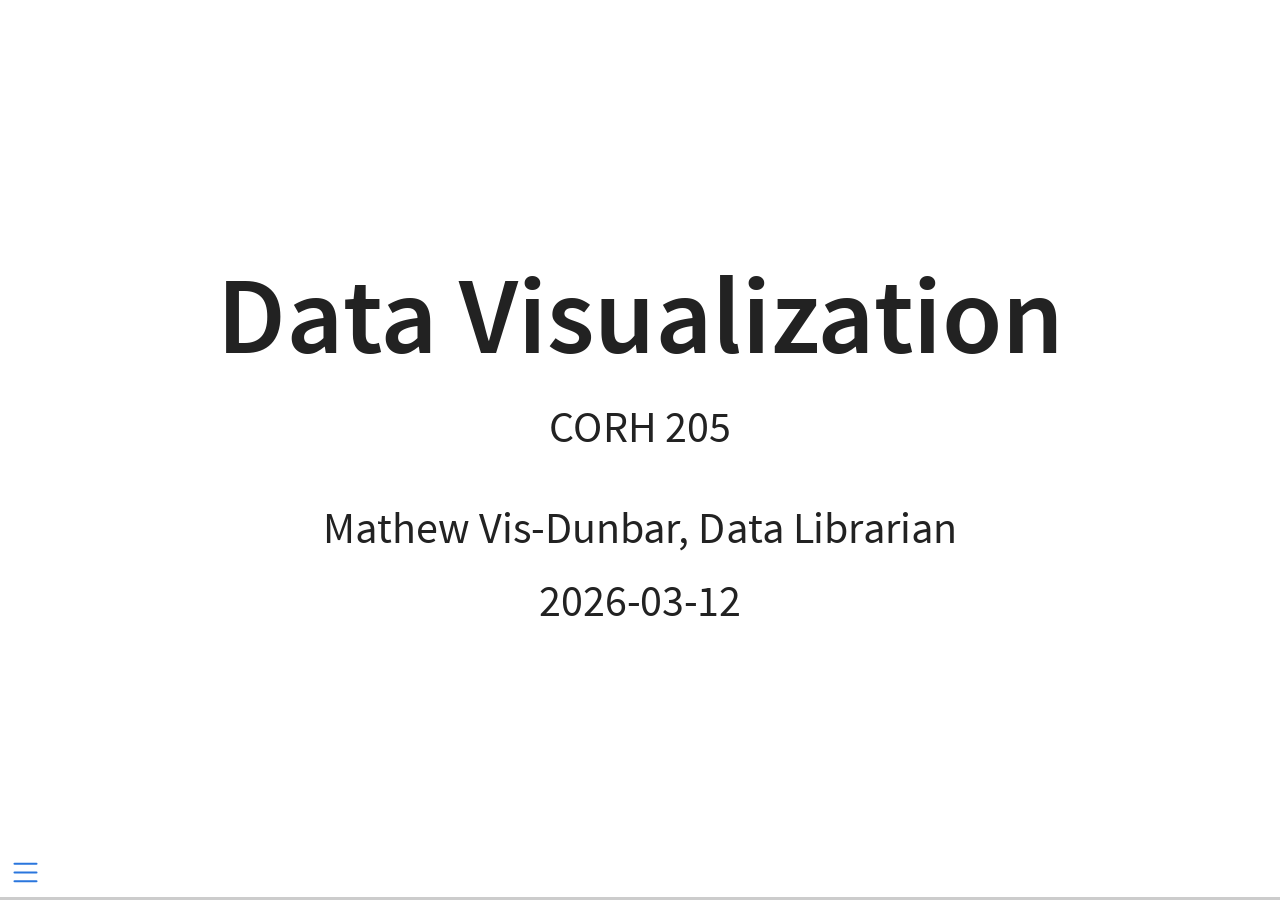
==== commit 6acd5501: "rename to index.html" ====
--- a/index.html
+++ b/index.html
@@ -11,7 +11,7 @@
   <meta name="generator" content="quarto-1.3.353">
 
   <meta name="author" content="Mathew Vis-Dunbar, Data Librarian">
-  <meta name="dcterms.date" content="2025-11-05">
+  <meta name="dcterms.date" content="2026-03-12">
   <title>Data Visualization</title>
   <meta name="apple-mobile-web-app-capable" content="yes">
   <meta name="apple-mobile-web-app-status-bar-style" content="black-translucent">
@@ -355,7 +355,7 @@
 </div>
 </div>
 
-  <p class="date">2025-11-05</p>
+  <p class="date">2026-03-12</p>
 </section>
 <section id="themes" class="slide level2">
 <h2>Themes</h2>
@@ -544,7 +544,7 @@
 <div class="column mona-lisa" style="width:40%;">
 <div class="cell">
 <div class="cell-output cell-output-stdout">
-<pre><code>60 38 31 26 19 32 25 35 58 28 61 58 56 35 51 19 51 24 19 22 59 33 60 58 48 30 55 54 43 57 52 51 45 40 17 58 14 60 32 20 15 19 26 26 53 53 10 14 21 51 42 12 31 41 28 11 38 38 28 24 63 53 41 28 35 18 14 14 56 36 22 17 47 12 30 22 56 58 26 18 39 52 19 60 19 53 11 17 62 32 57 18 14 56 21 62 46 11 25 16 32 30 46 36 16 58 61 17 23 60 20 23 47 27 41 25 24 13 25 23 48 40 36 12 51 13 15 12 42 54 46 25 22 39 10 53 24 22 23 13 46 48 30 64 43 62 43 21 15 32 33 54 31 39 36 44 18 47 55 38 22 22 17 55 41 45 52 21 44 10 24 45 31 63 17 32 31 19 27 12 18 44 28 34 64 60 57 17 14 37 41 16 19 56 12 11 40 38 21 10 48 29 18 40 32 10 14 33 12 57 27 43 54 21 62 28 33 20 46 10 11 58 37 29 22 55 14 39 50 54 45 57 58 40 26 28 60 31 20 20 54 53 58 20 23 15 49 50 25 10 63 58 56 48 38 57 29 53 24 29 52 57 38 55 50 24 22 57 28 33</code></pre>
+<pre><code>30 53 28 32 27 46 44 53 43 10 23 11 54 30 10 42 28 15 11 25 15 19 55 23 44 47 47 53 38 44 22 47 22 46 40 32 58 64 54 51 55 36 51 14 19 48 49 49 42 21 32 31 27 38 51 18 15 15 47 30 29 58 26 45 36 34 63 36 64 62 55 13 64 34 38 28 19 47 24 58 22 61 13 38 33 38 53 46 30 24 44 11 10 27 13 37 44 34 64 58 51 39 50 13 54 13 29 19 21 18 30 59 21 37 20 11 18 25 60 47 17 54 52 58 58 38 63 24 18 39 49 61 49 36 19 16 58 56 64 60 41 43 63 12 48 13 15 57 55 20 37 18 57 11 56 59 49 38 52 29 34 10 38 51 46 38 14 37 41 45 37 20 29 33 61 23 33 49 24 37 20 61 59 41 62 20 50 36 22 45 58 56 29 32 11 23 46 50 35 24 64 53 25 41 33 41 54 20 46 28 37 37 12 52 15 54 58 45 46 49 20 43 48 51 62 18 30 36 41 50 15 31 52 46 38 47 33 55 59 16 18 37 64 37 60 14 25 10 13 31 40 48 34 63 20 15 62 40 35 11 29 35 40 27 15 37 42 10 59 23</code></pre>
 </div>
 </div>
 </div><div class="column" style="width:60%;">
@@ -582,8 +582,8 @@
 <div class="cell">
 <div class="cell-output-display">
 
-<div class="leaflet html-widget html-fill-item" id="htmlwidget-00c10a44adf13a180dbd" style="width:960px;height:480px;"></div>
-<script type="application/json" data-for="htmlwidget-00c10a44adf13a180dbd">{"x":{"options":{"minZoom":1,"maxZoom":52,"crs":{"crsClass":"L.CRS.EPSG3857","code":null,"proj4def":null,"projectedBounds":null,"options":{}},"preferCanvas":false,"bounceAtZoomLimits":false,"maxBounds":[[[-90,-370]],[[90,370]]]},"calls":[{"method":"addProviderTiles","args":["CartoDB.Positron","CartoDB.Positron","CartoDB.Positron",{"errorTileUrl":"","noWrap":false,"detectRetina":false,"pane":"tilePane"}]},{"method":"addProviderTiles","args":["CartoDB.DarkMatter","CartoDB.DarkMatter","CartoDB.DarkMatter",{"errorTileUrl":"","noWrap":false,"detectRetina":false,"pane":"tilePane"}]},{"method":"addProviderTiles","args":["OpenStreetMap","OpenStreetMap","OpenStreetMap",{"errorTileUrl":"","noWrap":false,"detectRetina":false,"pane":"tilePane"}]},{"method":"addProviderTiles","args":["Esri.WorldImagery","Esri.WorldImagery","Esri.WorldImagery",{"errorTileUrl":"","noWrap":false,"detectRetina":false,"pane":"tilePane"}]},{"method":"addProviderTiles","args":["OpenTopoMap","OpenTopoMap","OpenTopoMap",{"errorTileUrl":"","noWrap":false,"detectRetina":false,"pane":"tilePane"}]},{"method":"createMapPane","args":["point",440]},{"method":"addCircleMarkers","args":[[51.5134177058694,51.51336139328635,51.51331704242588,51.51326212311265,51.51320397016966,51.5131835455003,51.51335918022168,51.51332802895523,51.51332295131204,51.51342666634953,51.51338118268799,51.51346233590039,51.51321592197101,51.51316944204509,51.5131164683637,51.51323960507671,51.51316441449612,51.51317817756868,51.51311119141346,51.51305543099523,51.51344132616313,51.51359241425712,51.51340233176155,51.51337956630955,51.51341077496413,51.51364144615244,51.51369342040291,51.51374486899874,51.51367609357731,51.51358964367246,51.5136630697282,51.51350230617806,51.51358256166423,51.51354130959994,51.51329753720197,51.51329051901715,51.51301332688319,51.51296475313667,51.51289324444099,51.51296415205862,51.51302483316614,51.51302666924319,51.51283095558595,51.51288455445098,51.51252645501827,51.51246522570059,51.51242819517628,51.51241464368461,51.51250955300516,51.5123779629706,51.5124468777166,51.51249108380122,51.51237351721893,51.51233945927077,51.51236413696301,51.51231865268544,51.51254041267247,51.51264859362045,51.5126924037367,51.51295654272138,51.51276467207116,51.51278012872767,51.5127261756299,51.51268121470171,51.5129138875437,51.5130464107575,51.51307361337901,51.5130871587634,51.51312172351543,51.51318703152475,51.51321445851985,51.51324936047905,51.51327122327432,51.51329999878024,51.5131594952538,51.51301590029797,51.51292125669536,51.51289012082109,51.5128594907412,51.51283043416717,51.51278170683332,51.51272898883992,51.51286848344768,51.51272269588547,51.5126544110501,51.51271291730001,51.51261512658344,51.51249092088333,51.51244899457357,51.51246466665654,51.51241313604448,51.51235802176475,51.51227147830852,51.51235509717123,51.51199096396297,51.51208253249081,51.51203083697942,51.51196970849501,51.51188159608176,51.51204982230558,51.51225013845649,51.51216174162487,51.51221224279709,51.51257279346741,51.51257530652469,51.51267177731923,51.51272652095681,51.51279374563397,51.51284593534802,51.5128794651331,51.51293878099177,51.51276525574636,51.51284394279875,51.5125320027153,51.51219764768032,51.512214727212,51.51315355110611,51.51305599729545,51.51316542106748,51.51309781689232,51.5132380734678,51.5132931068438,51.51337922012062,51.51343059122247,51.51347464274946,51.51342158588429,51.51352809096043,51.51348137425772,51.51359396096378,51.51322690021808,51.51317978566973,51.51313202782922,51.51304779556035,51.51300597636714,51.5128824985023,51.51326975859302,51.51345851375332,51.51343129448746,51.51340204605787,51.51259297849211,51.51258461233835,51.51255452374098,51.51252077280402,51.51313719168814,51.51322809894673,51.51315238039488,51.51325758571993,51.51354410816428,51.51362610814957,51.51363710808862,51.51352405012843,51.51381949669369,51.5137237714445,51.51370371942883,51.51383085441583,51.51391540796019,51.51359664828941,51.51403207048212,51.51389120084513,51.5137575548997,51.51406476625691,51.51414612689785,51.5142009178652,51.51422996870133,51.51431863684679,51.51437705994487,51.5143572259474,51.51438201617922,51.51440168486069,51.51452154873007,51.5144974200422,51.51447241981977,51.51450423342632,51.51454580186282,51.51456121260685,51.51459385271702,51.51458112370206,51.51460554193526,51.51583448570543,51.51519477029088,51.51514890360394,51.51481826976542,51.51484347758569,51.51491368431452,51.51449551956075,51.51474324680265,51.51446702784636,51.51445305104512,51.514844669782,51.51438880637658,51.51439923604908,51.51433504808957,51.51422418730872,51.51422004306117,51.51414515463042,51.51410811348244,51.51435898528112,51.51432582129102,51.51454392870951,51.51456940331536,51.51458605195435,51.51461199546114,51.5145748865566,51.51450688568624,51.51427386751892,51.51429252285248,51.51405843495336,51.51414789811801,51.5139612829767,51.5140266753025,51.51407561861436,51.51409554351542,51.51413418993581,51.51403322915404,51.51399638820035,51.51395994805269,51.51394470340833,51.5138209365821,51.51399865776739,51.51379492752903,51.5137664444586,51.51372552494767,51.51369155886807,51.51367243631845,51.51360249795118,51.5134817429138,51.5134582068336,51.51342918791645,51.51340424747063,51.51335931502465,51.51337803487232,51.51385450487397,51.51387456408312,51.51356491639259,51.51361619997423,51.51374223665592,51.51391820769635,51.51377239075125,51.51350218921419,51.51371213768883,51.51364380185846,51.5137110657696,51.51406123157848,51.51474798628448,51.51479425799799,51.51452607455803,51.51470586991036,51.51231091080843,51.51199845336507,51.5118557126788],[-0.1379300625168675,-0.1378830385564951,-0.137852868841468,-0.1378119124532513,-0.1377667847658024,-0.1375368999211113,-0.1382004367363033,-0.1380449596875477,-0.1382761085223687,-0.1382234449424304,-0.1383369952583609,-0.1385626711807404,-0.1384255540766427,-0.138378403710682,-0.138337109794586,-0.1386454118816114,-0.1386978650948912,-0.1379242394372897,-0.1378648700244441,-0.1378114420625169,-0.1387618819507356,-0.1387987999719646,-0.1390446441469185,-0.1389697277571854,-0.1388633822080818,-0.1387524544925654,-0.1388081172063979,-0.1388559850834314,-0.1388868238912622,-0.139239317363135,-0.1393212319203962,-0.1393159545315475,-0.1396159163038302,-0.1397192695173161,-0.1400737700249268,-0.1390939767422617,-0.1396971515098832,-0.1393270422004054,-0.139317346560676,-0.1391867778857252,-0.1390358995417908,-0.1392090708429564,-0.1384269682272625,-0.1386240483299679,-0.1380956972389922,-0.1380345250407016,-0.1379835169175117,-0.1380648201825997,-0.1381937311082006,-0.1378176390924397,-0.1376558351728508,-0.1375842100995302,-0.1376502667892357,-0.1374496439113764,-0.1373759188542878,-0.1373271415694645,-0.136979853591122,-0.1371804296206874,-0.137052215213775,-0.1376952424881958,-0.1375329269133248,-0.1374189864075868,-0.137367644105141,-0.1373248589430142,-0.1375306792970592,-0.137561667879897,-0.1374659216031651,-0.137386027650991,-0.1373058639100657,-0.1370888802904171,-0.1369964661597054,-0.1368589255626439,-0.1367775900803925,-0.1367051717966664,-0.1364935000059236,-0.1363295678202167,-0.1364235128840861,-0.1365233125816593,-0.1365994232232855,-0.1366988624082406,-0.1368185674009547,-0.1369726794902424,-0.1363584807346121,-0.1366298664212257,-0.1365843796982057,-0.1364225213354902,-0.1363450594792433,-0.1364373821695857,-0.1363772144449927,-0.1361968442057595,-0.136141523443039,-0.1361016503627389,-0.1360301562640467,-0.1363097302027031,-0.1359403773175685,-0.1358577923811666,-0.1358000298988295,-0.1357167199888674,-0.135119158161977,-0.1351443718788895,-0.1353938378304993,-0.1354091548310276,-0.1354720661805704,-0.1357654329830141,-0.1358712557594635,-0.1359756256749407,-0.1360328609645931,-0.1361151163341758,-0.1361802078334623,-0.1360829663008356,-0.1361394097554944,-0.135328671328415,-0.135122053394763,-0.1346446658371178,-0.1345215025635461,-0.1349668508927398,-0.1350980921258463,-0.134393534010057,-0.1345052060696885,-0.1344367593055771,-0.1345935611371414,-0.1346404348307655,-0.1347086435696062,-0.1347561521923326,-0.1352443429482881,-0.1348972561451841,-0.1351578867007031,-0.1353441228276141,-0.1350633396096021,-0.1358009090257011,-0.1357615688499387,-0.1357401541373656,-0.1356448970248362,-0.1356016706093561,-0.1355013384804648,-0.1358320797672759,-0.1360487701934997,-0.1361395876130569,-0.1362277874943797,-0.1349992802577914,-0.1347929033516776,-0.1348960927998079,-0.1349999167354484,-0.1334828276844041,-0.1332651794217329,-0.1332961176039245,-0.1329334785408906,-0.1339980195919069,-0.13404186860326,-0.1341560839368282,-0.1340912261974498,-0.1342722655600634,-0.1342202381790371,-0.1347040359560879,-0.1347822907297995,-0.1350104391046559,-0.1349231650923862,-0.1348846558900142,-0.1342123338069058,-0.1341352089676455,-0.1343641423114776,-0.1344467197692408,-0.1344793657888499,-0.1346577718850263,-0.1343672434082303,-0.1341786343773836,-0.1341597614872199,-0.1340687020443529,-0.1340851246162831,-0.1338214130716161,-0.1339222740776068,-0.1338497598929466,-0.1337252563796545,-0.1337453198710616,-0.1336757171242599,-0.133563464723882,-0.1334665130086931,-0.1333928698326241,-0.134474118492023,-0.1352589842057083,-0.1353952981463419,-0.136022211489905,-0.1368040756742028,-0.1365833190964565,-0.1356529324073119,-0.1355779138549826,-0.1348596094130008,-0.1346895432466512,-0.1348182310863683,-0.1357035148443865,-0.1355613102930359,-0.1356486486723231,-0.1354151447987463,-0.1355763163457007,-0.1353566362452802,-0.1354753721497454,-0.1362260721129233,-0.1363280906791828,-0.1362221062431059,-0.1361174080876333,-0.1360302846070073,-0.1362664713371876,-0.1364213217387104,-0.1369345238294008,-0.1369307705490586,-0.1367991755937497,-0.1367795629782194,-0.1366958703415355,-0.136712157619842,-0.1361231984028453,-0.1359582764208191,-0.1358826201189408,-0.1357876744029644,-0.1358493671168597,-0.1360081807288939,-0.1360987323397042,-0.1361695660437224,-0.1354850223740419,-0.1353739997313597,-0.1355817891455525,-0.1356789844935746,-0.1358144362672713,-0.1359045587860785,-0.135992109203424,-0.13621682526215,-0.1365787056321339,-0.1366750425075043,-0.1367643066675287,-0.1368769316640004,-0.1369529075358824,-0.137230452303064,-0.1366505054643772,-0.1365026231831648,-0.1373665498589228,-0.1374218459053151,-0.137472214522456,-0.1383000744397093,-0.1373626233231037,-0.1379950779532986,-0.1381392170606258,-0.1382393025394983,-0.1382717751095724,-0.1380827564069518,-0.1379116415416031,-0.137707067954352,-0.1371076990513811,-0.1370645148874273,-0.1384735006097491,-0.138123117837499,-0.1377621067807641],[4.714285714285714,3.857142857142857,3,3,5.571428571428571,3.857142857142857,3.857142857142857,3.857142857142857,4.714285714285714,3.857142857142857,3.857142857142857,3,4.714285714285714,3,5.571428571428571,3,3,3,5.571428571428571,4.714285714285714,3.857142857142857,3,3.857142857142857,3.857142857142857,3.857142857142857,3,3,4.714285714285714,3,3,3,3,3.857142857142857,3.857142857142857,3,3,3,3,3.857142857142857,9,3.857142857142857,3,3,3,3,3,5.571428571428571,3,3,3,3,5.571428571428571,3,3,3,3,3,3.857142857142857,3,3,3,3.857142857142857,3,3,3.857142857142857,3.857142857142857,3,3.857142857142857,4.714285714285714,3,5.571428571428571,15,4.714285714285714,5.571428571428571,6.428571428571429,3.857142857142857,3,3.857142857142857,3,3,3,3,3,3,3,3,3,3,3,3,3,3.857142857142857,3,3,5.571428571428571,3.857142857142857,3,5.571428571428571,5.571428571428571,3,5.571428571428571,3,3,3.857142857142857,3,3.857142857142857,4.714285714285714,3,5.571428571428571,3,3,8.142857142857142,4.714285714285714,9,3,3,6.428571428571429,9,3.857142857142857,3,3,3.857142857142857,3,3.857142857142857,3.857142857142857,4.714285714285714,3,3.857142857142857,3.857142857142857,4.714285714285714,3,3.857142857142857,3,3,3,3,4.714285714285714,4.714285714285714,4.714285714285714,4.714285714285714,3,3.857142857142857,3,3,3,3.857142857142857,3,3,3,3.857142857142857,3.857142857142857,3,3,3,3,3,3,3,6.428571428571429,3,3,3.857142857142857,3.857142857142857,3,3,3,3,3.857142857142857,3.857142857142857,6.428571428571429,3,3,3,3,5.571428571428571,3,3.857142857142857,3,3,3,3,3,4.714285714285714,3,3,3.857142857142857,3,3,3,3,3,3.857142857142857,3,3,3.857142857142857,4.714285714285714,3.857142857142857,3,3,3,3,3,3.857142857142857,4.714285714285714,4.714285714285714,3,3,4.714285714285714,3,3,3,3,3.857142857142857,3.857142857142857,5.571428571428571,6.428571428571429,3.857142857142857,6.428571428571429,6.428571428571429,4.714285714285714,4.714285714285714,3,6.428571428571429,5.571428571428571,5.571428571428571,3,5.571428571428571,3,4.714285714285714,3.857142857142857,3,3.857142857142857,3,3,3.857142857142857,4.714285714285714,3,3,5.571428571428571,3.857142857142857,3.857142857142857,3,6.428571428571429,4.714285714285714,3.857142857142857,4.714285714285714,3.857142857142857,3,3,3],null,"chol_deaths",{"crs":{"crsClass":"L.CRS.EPSG3857","code":null,"proj4def":null,"projectedBounds":null,"options":{}},"pane":"point","stroke":true,"color":"#333333","weight":1,"opacity":0.9,"fill":true,"fillColor":"#6666FF","fillOpacity":0.6},null,null,["<div class='scrollableContainer'><table class=mapview-popup id='popup'><tr class='coord'><td><\/td><th><b>Feature ID&emsp;<\/b><\/th><td>1&emsp;<\/td><\/tr><tr><td>1<\/td><th>Id&emsp;<\/th><td>0&emsp;<\/td><\/tr><tr><td>2<\/td><th>Count&emsp;<\/th><td> 3&emsp;<\/td><\/tr><tr><td>3<\/td><th>geometry&emsp;<\/th><td>sfc_POINT&emsp;<\/td><\/tr><\/table><\/div>","<div class='scrollableContainer'><table class=mapview-popup id='popup'><tr class='coord'><td><\/td><th><b>Feature ID&emsp;<\/b><\/th><td>2&emsp;<\/td><\/tr><tr><td>1<\/td><th>Id&emsp;<\/th><td>0&emsp;<\/td><\/tr><tr><td>2<\/td><th>Count&emsp;<\/th><td> 2&emsp;<\/td><\/tr><tr><td>3<\/td><th>geometry&emsp;<\/th><td>sfc_POINT&emsp;<\/td><\/tr><\/table><\/div>","<div class='scrollableContainer'><table class=mapview-popup id='popup'><tr class='coord'><td><\/td><th><b>Feature ID&emsp;<\/b><\/th><td>3&emsp;<\/td><\/tr><tr><td>1<\/td><th>Id&emsp;<\/th><td>0&emsp;<\/td><\/tr><tr><td>2<\/td><th>Count&emsp;<\/th><td> 1&emsp;<\/td><\/tr><tr><td>3<\/td><th>geometry&emsp;<\/th><td>sfc_POINT&emsp;<\/td><\/tr><\/table><\/div>","<div class='scrollableContainer'><table class=mapview-popup id='popup'><tr class='coord'><td><\/td><th><b>Feature ID&emsp;<\/b><\/th><td>4&emsp;<\/td><\/tr><tr><td>1<\/td><th>Id&emsp;<\/th><td>0&emsp;<\/td><\/tr><tr><td>2<\/td><th>Count&emsp;<\/th><td> 1&emsp;<\/td><\/tr><tr><td>3<\/td><th>geometry&emsp;<\/th><td>sfc_POINT&emsp;<\/td><\/tr><\/table><\/div>","<div class='scrollableContainer'><table class=mapview-popup id='popup'><tr class='coord'><td><\/td><th><b>Feature ID&emsp;<\/b><\/th><td>5&emsp;<\/td><\/tr><tr><td>1<\/td><th>Id&emsp;<\/th><td>0&emsp;<\/td><\/tr><tr><td>2<\/td><th>Count&emsp;<\/th><td> 4&emsp;<\/td><\/tr><tr><td>3<\/td><th>geometry&emsp;<\/th><td>sfc_POINT&emsp;<\/td><\/tr><\/table><\/div>","<div class='scrollableContainer'><table class=mapview-popup id='popup'><tr class='coord'><td><\/td><th><b>Feature ID&emsp;<\/b><\/th><td>6&emsp;<\/td><\/tr><tr><td>1<\/td><th>Id&emsp;<\/th><td>0&emsp;<\/td><\/tr><tr><td>2<\/td><th>Count&emsp;<\/th><td> 2&emsp;<\/td><\/tr><tr><td>3<\/td><th>geometry&emsp;<\/th><td>sfc_POINT&emsp;<\/td><\/tr><\/table><\/div>","<div class='scrollableContainer'><table class=mapview-popup id='popup'><tr class='coord'><td><\/td><th><b>Feature ID&emsp;<\/b><\/th><td>7&emsp;<\/td><\/tr><tr><td>1<\/td><th>Id&emsp;<\/th><td>0&emsp;<\/td><\/tr><tr><td>2<\/td><th>Count&emsp;<\/th><td> 2&emsp;<\/td><\/tr><tr><td>3<\/td><th>geometry&emsp;<\/th><td>sfc_POINT&emsp;<\/td><\/tr><\/table><\/div>","<div class='scrollableContainer'><table class=mapview-popup id='popup'><tr class='coord'><td><\/td><th><b>Feature ID&emsp;<\/b><\/th><td>8&emsp;<\/td><\/tr><tr><td>1<\/td><th>Id&emsp;<\/th><td>0&emsp;<\/td><\/tr><tr><td>2<\/td><th>Count&emsp;<\/th><td> 2&emsp;<\/td><\/tr><tr><td>3<\/td><th>geometry&emsp;<\/th><td>sfc_POINT&emsp;<\/td><\/tr><\/table><\/div>","<div class='scrollableContainer'><table class=mapview-popup id='popup'><tr class='coord'><td><\/td><th><b>Feature ID&emsp;<\/b><\/th><td>9&emsp;<\/td><\/tr><tr><td>1<\/td><th>Id&emsp;<\/th><td>0&emsp;<\/td><\/tr><tr><td>2<\/td><th>Count&emsp;<\/th><td> 3&emsp;<\/td><\/tr><tr><td>3<\/td><th>geometry&emsp;<\/th><td>sfc_POINT&emsp;<\/td><\/tr><\/table><\/div>","<div class='scrollableContainer'><table class=mapview-popup id='popup'><tr class='coord'><td><\/td><th><b>Feature ID&emsp;<\/b><\/th><td>10&emsp;<\/td><\/tr><tr><td>1<\/td><th>Id&emsp;<\/th><td>0&emsp;<\/td><\/tr><tr><td>2<\/td><th>Count&emsp;<\/th><td> 2&emsp;<\/td><\/tr><tr><td>3<\/td><th>geometry&emsp;<\/th><td>sfc_POINT&emsp;<\/td><\/tr><\/table><\/div>","<div class='scrollableContainer'><table class=mapview-popup id='popup'><tr class='coord'><td><\/td><th><b>Feature ID&emsp;<\/b><\/th><td>11&emsp;<\/td><\/tr><tr><td>1<\/td><th>Id&emsp;<\/th><td>0&emsp;<\/td><\/tr><tr><td>2<\/td><th>Count&emsp;<\/th><td> 2&emsp;<\/td><\/tr><tr><td>3<\/td><th>geometry&emsp;<\/th><td>sfc_POINT&emsp;<\/td><\/tr><\/table><\/div>","<div class='scrollableContainer'><table class=mapview-popup id='popup'><tr class='coord'><td><\/td><th><b>Feature ID&emsp;<\/b><\/th><td>12&emsp;<\/td><\/tr><tr><td>1<\/td><th>Id&emsp;<\/th><td>0&emsp;<\/td><\/tr><tr><td>2<\/td><th>Count&emsp;<\/th><td> 1&emsp;<\/td><\/tr><tr><td>3<\/td><th>geometry&emsp;<\/th><td>sfc_POINT&emsp;<\/td><\/tr><\/table><\/div>","<div class='scrollableContainer'><table class=mapview-popup id='popup'><tr class='coord'><td><\/td><th><b>Feature ID&emsp;<\/b><\/th><td>13&emsp;<\/td><\/tr><tr><td>1<\/td><th>Id&emsp;<\/th><td>0&emsp;<\/td><\/tr><tr><td>2<\/td><th>Count&emsp;<\/th><td> 3&emsp;<\/td><\/tr><tr><td>3<\/td><th>geometry&emsp;<\/th><td>sfc_POINT&emsp;<\/td><\/tr><\/table><\/div>","<div class='scrollableContainer'><table class=mapview-popup id='popup'><tr class='coord'><td><\/td><th><b>Feature ID&emsp;<\/b><\/th><td>14&emsp;<\/td><\/tr><tr><td>1<\/td><th>Id&emsp;<\/th><td>0&emsp;<\/td><\/tr><tr><td>2<\/td><th>Count&emsp;<\/th><td> 1&emsp;<\/td><\/tr><tr><td>3<\/td><th>geometry&emsp;<\/th><td>sfc_POINT&emsp;<\/td><\/tr><\/table><\/div>","<div class='scrollableContainer'><table class=mapview-popup id='popup'><tr class='coord'><td><\/td><th><b>Feature ID&emsp;<\/b><\/th><td>15&emsp;<\/td><\/tr><tr><td>1<\/td><th>Id&emsp;<\/th><td>0&emsp;<\/td><\/tr><tr><td>2<\/td><th>Count&emsp;<\/th><td> 4&emsp;<\/td><\/tr><tr><td>3<\/td><th>geometry&emsp;<\/th><td>sfc_POINT&emsp;<\/td><\/tr><\/table><\/div>","<div class='scrollableContainer'><table class=mapview-popup id='popup'><tr class='coord'><td><\/td><th><b>Feature ID&emsp;<\/b><\/th><td>16&emsp;<\/td><\/tr><tr><td>1<\/td><th>Id&emsp;<\/th><td>0&emsp;<\/td><\/tr><tr><td>2<\/td><th>Count&emsp;<\/th><td> 1&emsp;<\/td><\/tr><tr><td>3<\/td><th>geometry&emsp;<\/th><td>sfc_POINT&emsp;<\/td><\/tr><\/table><\/div>","<div class='scrollableContainer'><table class=mapview-popup id='popup'><tr class='coord'><td><\/td><th><b>Feature ID&emsp;<\/b><\/th><td>17&emsp;<\/td><\/tr><tr><td>1<\/td><th>Id&emsp;<\/th><td>0&emsp;<\/td><\/tr><tr><td>2<\/td><th>Count&emsp;<\/th><td> 1&emsp;<\/td><\/tr><tr><td>3<\/td><th>geometry&emsp;<\/th><td>sfc_POINT&emsp;<\/td><\/tr><\/table><\/div>","<div class='scrollableContainer'><table class=mapview-popup id='popup'><tr class='coord'><td><\/td><th><b>Feature ID&emsp;<\/b><\/th><td>18&emsp;<\/td><\/tr><tr><td>1<\/td><th>Id&emsp;<\/th><td>0&emsp;<\/td><\/tr><tr><td>2<\/td><th>Count&emsp;<\/th><td> 1&emsp;<\/td><\/tr><tr><td>3<\/td><th>geometry&emsp;<\/th><td>sfc_POINT&emsp;<\/td><\/tr><\/table><\/div>","<div class='scrollableContainer'><table class=mapview-popup id='popup'><tr class='coord'><td><\/td><th><b>Feature ID&emsp;<\/b><\/th><td>19&emsp;<\/td><\/tr><tr><td>1<\/td><th>Id&emsp;<\/th><td>0&emsp;<\/td><\/tr><tr><td>2<\/td><th>Count&emsp;<\/th><td> 4&emsp;<\/td><\/tr><tr><td>3<\/td><th>geometry&emsp;<\/th><td>sfc_POINT&emsp;<\/td><\/tr><\/table><\/div>","<div class='scrollableContainer'><table class=mapview-popup id='popup'><tr class='coord'><td><\/td><th><b>Feature ID&emsp;<\/b><\/th><td>20&emsp;<\/td><\/tr><tr><td>1<\/td><th>Id&emsp;<\/th><td>0&emsp;<\/td><\/tr><tr><td>2<\/td><th>Count&emsp;<\/th><td> 3&emsp;<\/td><\/tr><tr><td>3<\/td><th>geometry&emsp;<\/th><td>sfc_POINT&emsp;<\/td><\/tr><\/table><\/div>","<div class='scrollableContainer'><table class=mapview-popup id='popup'><tr class='coord'><td><\/td><th><b>Feature ID&emsp;<\/b><\/th><td>21&emsp;<\/td><\/tr><tr><td>1<\/td><th>Id&emsp;<\/th><td>0&emsp;<\/td><\/tr><tr><td>2<\/td><th>Count&emsp;<\/th><td> 2&emsp;<\/td><\/tr><tr><td>3<\/td><th>geometry&emsp;<\/th><td>sfc_POINT&emsp;<\/td><\/tr><\/table><\/div>","<div class='scrollableContainer'><table class=mapview-popup id='popup'><tr class='coord'><td><\/td><th><b>Feature ID&emsp;<\/b><\/th><td>22&emsp;<\/td><\/tr><tr><td>1<\/td><th>Id&emsp;<\/th><td>0&emsp;<\/td><\/tr><tr><td>2<\/td><th>Count&emsp;<\/th><td> 1&emsp;<\/td><\/tr><tr><td>3<\/td><th>geometry&emsp;<\/th><td>sfc_POINT&emsp;<\/td><\/tr><\/table><\/div>","<div class='scrollableContainer'><table class=mapview-popup id='popup'><tr class='coord'><td><\/td><th><b>Feature ID&emsp;<\/b><\/th><td>23&emsp;<\/td><\/tr><tr><td>1<\/td><th>Id&emsp;<\/th><td>0&emsp;<\/td><\/tr><tr><td>2<\/td><th>Count&emsp;<\/th><td> 2&emsp;<\/td><\/tr><tr><td>3<\/td><th>geometry&emsp;<\/th><td>sfc_POINT&emsp;<\/td><\/tr><\/table><\/div>","<div class='scrollableContainer'><table class=mapview-popup id='popup'><tr class='coord'><td><\/td><th><b>Feature ID&emsp;<\/b><\/th><td>24&emsp;<\/td><\/tr><tr><td>1<\/td><th>Id&emsp;<\/th><td>0&emsp;<\/td><\/tr><tr><td>2<\/td><th>Count&emsp;<\/th><td> 2&emsp;<\/td><\/tr><tr><td>3<\/td><th>geometry&emsp;<\/th><td>sfc_POINT&emsp;<\/td><\/tr><\/table><\/div>","<div class='scrollableContainer'><table class=mapview-popup id='popup'><tr class='coord'><td><\/td><th><b>Feature ID&emsp;<\/b><\/th><td>25&emsp;<\/td><\/tr><tr><td>1<\/td><th>Id&emsp;<\/th><td>0&emsp;<\/td><\/tr><tr><td>2<\/td><th>Count&emsp;<\/th><td> 2&emsp;<\/td><\/tr><tr><td>3<\/td><th>geometry&emsp;<\/th><td>sfc_POINT&emsp;<\/td><\/tr><\/table><\/div>","<div class='scrollableContainer'><table class=mapview-popup id='popup'><tr class='coord'><td><\/td><th><b>Feature ID&emsp;<\/b><\/th><td>26&emsp;<\/td><\/tr><tr><td>1<\/td><th>Id&emsp;<\/th><td>0&emsp;<\/td><\/tr><tr><td>2<\/td><th>Count&emsp;<\/th><td> 1&emsp;<\/td><\/tr><tr><td>3<\/td><th>geometry&emsp;<\/th><td>sfc_POINT&emsp;<\/td><\/tr><\/table><\/div>","<div class='scrollableContainer'><table class=mapview-popup id='popup'><tr class='coord'><td><\/td><th><b>Feature ID&emsp;<\/b><\/th><td>27&emsp;<\/td><\/tr><tr><td>1<\/td><th>Id&emsp;<\/th><td>0&emsp;<\/td><\/tr><tr><td>2<\/td><th>Count&emsp;<\/th><td> 1&emsp;<\/td><\/tr><tr><td>3<\/td><th>geometry&emsp;<\/th><td>sfc_POINT&emsp;<\/td><\/tr><\/table><\/div>","<div class='scrollableContainer'><table class=mapview-popup id='popup'><tr class='coord'><td><\/td><th><b>Feature ID&emsp;<\/b><\/th><td>28&emsp;<\/td><\/tr><tr><td>1<\/td><th>Id&emsp;<\/th><td>0&emsp;<\/td><\/tr><tr><td>2<\/td><th>Count&emsp;<\/th><td> 3&emsp;<\/td><\/tr><tr><td>3<\/td><th>geometry&emsp;<\/th><td>sfc_POINT&emsp;<\/td><\/tr><\/table><\/div>","<div class='scrollableContainer'><table class=mapview-popup id='popup'><tr class='coord'><td><\/td><th><b>Feature ID&emsp;<\/b><\/th><td>29&emsp;<\/td><\/tr><tr><td>1<\/td><th>Id&emsp;<\/th><td>0&emsp;<\/td><\/tr><tr><td>2<\/td><th>Count&emsp;<\/th><td> 1&emsp;<\/td><\/tr><tr><td>3<\/td><th>geometry&emsp;<\/th><td>sfc_POINT&emsp;<\/td><\/tr><\/table><\/div>","<div class='scrollableContainer'><table class=mapview-popup id='popup'><tr class='coord'><td><\/td><th><b>Feature ID&emsp;<\/b><\/th><td>30&emsp;<\/td><\/tr><tr><td>1<\/td><th>Id&emsp;<\/th><td>0&emsp;<\/td><\/tr><tr><td>2<\/td><th>Count&emsp;<\/th><td> 1&emsp;<\/td><\/tr><tr><td>3<\/td><th>geometry&emsp;<\/th><td>sfc_POINT&emsp;<\/td><\/tr><\/table><\/div>","<div class='scrollableContainer'><table class=mapview-popup id='popup'><tr class='coord'><td><\/td><th><b>Feature ID&emsp;<\/b><\/th><td>31&emsp;<\/td><\/tr><tr><td>1<\/td><th>Id&emsp;<\/th><td>0&emsp;<\/td><\/tr><tr><td>2<\/td><th>Count&emsp;<\/th><td> 1&emsp;<\/td><\/tr><tr><td>3<\/td><th>geometry&emsp;<\/th><td>sfc_POINT&emsp;<\/td><\/tr><\/table><\/div>","<div class='scrollableContainer'><table class=mapview-popup id='popup'><tr class='coord'><td><\/td><th><b>Feature ID&emsp;<\/b><\/th><td>32&emsp;<\/td><\/tr><tr><td>1<\/td><th>Id&emsp;<\/th><td>0&emsp;<\/td><\/tr><tr><td>2<\/td><th>Count&emsp;<\/th><td> 1&emsp;<\/td><\/tr><tr><td>3<\/td><th>geometry&emsp;<\/th><td>sfc_POINT&emsp;<\/td><\/tr><\/table><\/div>","<div class='scrollableContainer'><table class=mapview-popup id='popup'><tr class='coord'><td><\/td><th><b>Feature ID&emsp;<\/b><\/th><td>33&emsp;<\/td><\/tr><tr><td>1<\/td><th>Id&emsp;<\/th><td>0&emsp;<\/td><\/tr><tr><td>2<\/td><th>Count&emsp;<\/th><td> 2&emsp;<\/td><\/tr><tr><td>3<\/td><th>geometry&emsp;<\/th><td>sfc_POINT&emsp;<\/td><\/tr><\/table><\/div>","<div class='scrollableContainer'><table class=mapview-popup id='popup'><tr class='coord'><td><\/td><th><b>Feature ID&emsp;<\/b><\/th><td>34&emsp;<\/td><\/tr><tr><td>1<\/td><th>Id&emsp;<\/th><td>0&emsp;<\/td><\/tr><tr><td>2<\/td><th>Count&emsp;<\/th><td> 2&emsp;<\/td><\/tr><tr><td>3<\/td><th>geometry&emsp;<\/th><td>sfc_POINT&emsp;<\/td><\/tr><\/table><\/div>","<div class='scrollableContainer'><table class=mapview-popup id='popup'><tr class='coord'><td><\/td><th><b>Feature ID&emsp;<\/b><\/th><td>35&emsp;<\/td><\/tr><tr><td>1<\/td><th>Id&emsp;<\/th><td>0&emsp;<\/td><\/tr><tr><td>2<\/td><th>Count&emsp;<\/th><td> 1&emsp;<\/td><\/tr><tr><td>3<\/td><th>geometry&emsp;<\/th><td>sfc_POINT&emsp;<\/td><\/tr><\/table><\/div>","<div class='scrollableContainer'><table class=mapview-popup id='popup'><tr class='coord'><td><\/td><th><b>Feature ID&emsp;<\/b><\/th><td>36&emsp;<\/td><\/tr><tr><td>1<\/td><th>Id&emsp;<\/th><td>0&emsp;<\/td><\/tr><tr><td>2<\/td><th>Count&emsp;<\/th><td> 1&emsp;<\/td><\/tr><tr><td>3<\/td><th>geometry&emsp;<\/th><td>sfc_POINT&emsp;<\/td><\/tr><\/table><\/div>","<div class='scrollableContainer'><table class=mapview-popup id='popup'><tr class='coord'><td><\/td><th><b>Feature ID&emsp;<\/b><\/th><td>37&emsp;<\/td><\/tr><tr><td>1<\/td><th>Id&emsp;<\/th><td>0&emsp;<\/td><\/tr><tr><td>2<\/td><th>Count&emsp;<\/th><td> 1&emsp;<\/td><\/tr><tr><td>3<\/td><th>geometry&emsp;<\/th><td>sfc_POINT&emsp;<\/td><\/tr><\/table><\/div>","<div class='scrollableContainer'><table class=mapview-popup id='popup'><tr class='coord'><td><\/td><th><b>Feature ID&emsp;<\/b><\/th><td>38&emsp;<\/td><\/tr><tr><td>1<\/td><th>Id&emsp;<\/th><td>0&emsp;<\/td><\/tr><tr><td>2<\/td><th>Count&emsp;<\/th><td> 1&emsp;<\/td><\/tr><tr><td>3<\/td><th>geometry&emsp;<\/th><td>sfc_POINT&emsp;<\/td><\/tr><\/table><\/div>","<div class='scrollableContainer'><table class=mapview-popup id='popup'><tr class='coord'><td><\/td><th><b>Feature ID&emsp;<\/b><\/th><td>39&emsp;<\/td><\/tr><tr><td>1<\/td><th>Id&emsp;<\/th><td>0&emsp;<\/td><\/tr><tr><td>2<\/td><th>Count&emsp;<\/th><td> 2&emsp;<\/td><\/tr><tr><td>3<\/td><th>geometry&emsp;<\/th><td>sfc_POINT&emsp;<\/td><\/tr><\/table><\/div>","<div class='scrollableContainer'><table class=mapview-popup id='popup'><tr class='coord'><td><\/td><th><b>Feature ID&emsp;<\/b><\/th><td>40&emsp;<\/td><\/tr><tr><td>1<\/td><th>Id&emsp;<\/th><td>0&emsp;<\/td><\/tr><tr><td>2<\/td><th>Count&emsp;<\/th><td> 8&emsp;<\/td><\/tr><tr><td>3<\/td><th>geometry&emsp;<\/th><td>sfc_POINT&emsp;<\/td><\/tr><\/table><\/div>","<div class='scrollableContainer'><table class=mapview-popup id='popup'><tr class='coord'><td><\/td><th><b>Feature ID&emsp;<\/b><\/th><td>41&emsp;<\/td><\/tr><tr><td>1<\/td><th>Id&emsp;<\/th><td>0&emsp;<\/td><\/tr><tr><td>2<\/td><th>Count&emsp;<\/th><td> 2&emsp;<\/td><\/tr><tr><td>3<\/td><th>geometry&emsp;<\/th><td>sfc_POINT&emsp;<\/td><\/tr><\/table><\/div>","<div class='scrollableContainer'><table class=mapview-popup id='popup'><tr class='coord'><td><\/td><th><b>Feature ID&emsp;<\/b><\/th><td>42&emsp;<\/td><\/tr><tr><td>1<\/td><th>Id&emsp;<\/th><td>0&emsp;<\/td><\/tr><tr><td>2<\/td><th>Count&emsp;<\/th><td> 1&emsp;<\/td><\/tr><tr><td>3<\/td><th>geometry&emsp;<\/th><td>sfc_POINT&emsp;<\/td><\/tr><\/table><\/div>","<div class='scrollableContainer'><table class=mapview-popup id='popup'><tr class='coord'><td><\/td><th><b>Feature ID&emsp;<\/b><\/th><td>43&emsp;<\/td><\/tr><tr><td>1<\/td><th>Id&emsp;<\/th><td>0&emsp;<\/td><\/tr><tr><td>2<\/td><th>Count&emsp;<\/th><td> 1&emsp;<\/td><\/tr><tr><td>3<\/td><th>geometry&emsp;<\/th><td>sfc_POINT&emsp;<\/td><\/tr><\/table><\/div>","<div class='scrollableContainer'><table class=mapview-popup id='popup'><tr class='coord'><td><\/td><th><b>Feature ID&emsp;<\/b><\/th><td>44&emsp;<\/td><\/tr><tr><td>1<\/td><th>Id&emsp;<\/th><td>0&emsp;<\/td><\/tr><tr><td>2<\/td><th>Count&emsp;<\/th><td> 1&emsp;<\/td><\/tr><tr><td>3<\/td><th>geometry&emsp;<\/th><td>sfc_POINT&emsp;<\/td><\/tr><\/table><\/div>","<div class='scrollableContainer'><table class=mapview-popup id='popup'><tr class='coord'><td><\/td><th><b>Feature ID&emsp;<\/b><\/th><td>45&emsp;<\/td><\/tr><tr><td>1<\/td><th>Id&emsp;<\/th><td>0&emsp;<\/td><\/tr><tr><td>2<\/td><th>Count&emsp;<\/th><td> 1&emsp;<\/td><\/tr><tr><td>3<\/td><th>geometry&emsp;<\/th><td>sfc_POINT&emsp;<\/td><\/tr><\/table><\/div>","<div class='scrollableContainer'><table class=mapview-popup id='popup'><tr class='coord'><td><\/td><th><b>Feature ID&emsp;<\/b><\/th><td>46&emsp;<\/td><\/tr><tr><td>1<\/td><th>Id&emsp;<\/th><td>0&emsp;<\/td><\/tr><tr><td>2<\/td><th>Count&emsp;<\/th><td> 1&emsp;<\/td><\/tr><tr><td>3<\/td><th>geometry&emsp;<\/th><td>sfc_POINT&emsp;<\/td><\/tr><\/table><\/div>","<div class='scrollableContainer'><table class=mapview-popup id='popup'><tr class='coord'><td><\/td><th><b>Feature ID&emsp;<\/b><\/th><td>47&emsp;<\/td><\/tr><tr><td>1<\/td><th>Id&emsp;<\/th><td>0&emsp;<\/td><\/tr><tr><td>2<\/td><th>Count&emsp;<\/th><td> 4&emsp;<\/td><\/tr><tr><td>3<\/td><th>geometry&emsp;<\/th><td>sfc_POINT&emsp;<\/td><\/tr><\/table><\/div>","<div class='scrollableContainer'><table class=mapview-popup id='popup'><tr class='coord'><td><\/td><th><b>Feature ID&emsp;<\/b><\/th><td>48&emsp;<\/td><\/tr><tr><td>1<\/td><th>Id&emsp;<\/th><td>0&emsp;<\/td><\/tr><tr><td>2<\/td><th>Count&emsp;<\/th><td> 1&emsp;<\/td><\/tr><tr><td>3<\/td><th>geometry&emsp;<\/th><td>sfc_POINT&emsp;<\/td><\/tr><\/table><\/div>","<div class='scrollableContainer'><table class=mapview-popup id='popup'><tr class='coord'><td><\/td><th><b>Feature ID&emsp;<\/b><\/th><td>49&emsp;<\/td><\/tr><tr><td>1<\/td><th>Id&emsp;<\/th><td>0&emsp;<\/td><\/tr><tr><td>2<\/td><th>Count&emsp;<\/th><td> 1&emsp;<\/td><\/tr><tr><td>3<\/td><th>geometry&emsp;<\/th><td>sfc_POINT&emsp;<\/td><\/tr><\/table><\/div>","<div class='scrollableContainer'><table class=mapview-popup id='popup'><tr class='coord'><td><\/td><th><b>Feature ID&emsp;<\/b><\/th><td>50&emsp;<\/td><\/tr><tr><td>1<\/td><th>Id&emsp;<\/th><td>0&emsp;<\/td><\/tr><tr><td>2<\/td><th>Count&emsp;<\/th><td> 1&emsp;<\/td><\/tr><tr><td>3<\/td><th>geometry&emsp;<\/th><td>sfc_POINT&emsp;<\/td><\/tr><\/table><\/div>","<div class='scrollableContainer'><table class=mapview-popup id='popup'><tr class='coord'><td><\/td><th><b>Feature ID&emsp;<\/b><\/th><td>51&emsp;<\/td><\/tr><tr><td>1<\/td><th>Id&emsp;<\/th><td>0&emsp;<\/td><\/tr><tr><td>2<\/td><th>Count&emsp;<\/th><td> 1&emsp;<\/td><\/tr><tr><td>3<\/td><th>geometry&emsp;<\/th><td>sfc_POINT&emsp;<\/td><\/tr><\/table><\/div>","<div class='scrollableContainer'><table class=mapview-popup id='popup'><tr class='coord'><td><\/td><th><b>Feature ID&emsp;<\/b><\/th><td>52&emsp;<\/td><\/tr><tr><td>1<\/td><th>Id&emsp;<\/th><td>0&emsp;<\/td><\/tr><tr><td>2<\/td><th>Count&emsp;<\/th><td> 4&emsp;<\/td><\/tr><tr><td>3<\/td><th>geometry&emsp;<\/th><td>sfc_POINT&emsp;<\/td><\/tr><\/table><\/div>","<div class='scrollableContainer'><table class=mapview-popup id='popup'><tr class='coord'><td><\/td><th><b>Feature ID&emsp;<\/b><\/th><td>53&emsp;<\/td><\/tr><tr><td>1<\/td><th>Id&emsp;<\/th><td>0&emsp;<\/td><\/tr><tr><td>2<\/td><th>Count&emsp;<\/th><td> 1&emsp;<\/td><\/tr><tr><td>3<\/td><th>geometry&emsp;<\/th><td>sfc_POINT&emsp;<\/td><\/tr><\/table><\/div>","<div class='scrollableContainer'><table class=mapview-popup id='popup'><tr class='coord'><td><\/td><th><b>Feature ID&emsp;<\/b><\/th><td>54&emsp;<\/td><\/tr><tr><td>1<\/td><th>Id&emsp;<\/th><td>0&emsp;<\/td><\/tr><tr><td>2<\/td><th>Count&emsp;<\/th><td> 1&emsp;<\/td><\/tr><tr><td>3<\/td><th>geometry&emsp;<\/th><td>sfc_POINT&emsp;<\/td><\/tr><\/table><\/div>","<div class='scrollableContainer'><table class=mapview-popup id='popup'><tr class='coord'><td><\/td><th><b>Feature ID&emsp;<\/b><\/th><td>55&emsp;<\/td><\/tr><tr><td>1<\/td><th>Id&emsp;<\/th><td>0&emsp;<\/td><\/tr><tr><td>2<\/td><th>Count&emsp;<\/th><td> 1&emsp;<\/td><\/tr><tr><td>3<\/td><th>geometry&emsp;<\/th><td>sfc_POINT&emsp;<\/td><\/tr><\/table><\/div>","<div class='scrollableContainer'><table class=mapview-popup id='popup'><tr class='coord'><td><\/td><th><b>Feature ID&emsp;<\/b><\/th><td>56&emsp;<\/td><\/tr><tr><td>1<\/td><th>Id&emsp;<\/th><td>0&emsp;<\/td><\/tr><tr><td>2<\/td><th>Count&emsp;<\/th><td> 1&emsp;<\/td><\/tr><tr><td>3<\/td><th>geometry&emsp;<\/th><td>sfc_POINT&emsp;<\/td><\/tr><\/table><\/div>","<div class='scrollableContainer'><table class=mapview-popup id='popup'><tr class='coord'><td><\/td><th><b>Feature ID&emsp;<\/b><\/th><td>57&emsp;<\/td><\/tr><tr><td>1<\/td><th>Id&emsp;<\/th><td>0&emsp;<\/td><\/tr><tr><td>2<\/td><th>Count&emsp;<\/th><td> 1&emsp;<\/td><\/tr><tr><td>3<\/td><th>geometry&emsp;<\/th><td>sfc_POINT&emsp;<\/td><\/tr><\/table><\/div>","<div class='scrollableContainer'><table class=mapview-popup id='popup'><tr class='coord'><td><\/td><th><b>Feature ID&emsp;<\/b><\/th><td>58&emsp;<\/td><\/tr><tr><td>1<\/td><th>Id&emsp;<\/th><td>0&emsp;<\/td><\/tr><tr><td>2<\/td><th>Count&emsp;<\/th><td> 2&emsp;<\/td><\/tr><tr><td>3<\/td><th>geometry&emsp;<\/th><td>sfc_POINT&emsp;<\/td><\/tr><\/table><\/div>","<div class='scrollableContainer'><table class=mapview-popup id='popup'><tr class='coord'><td><\/td><th><b>Feature ID&emsp;<\/b><\/th><td>59&emsp;<\/td><\/tr><tr><td>1<\/td><th>Id&emsp;<\/th><td>0&emsp;<\/td><\/tr><tr><td>2<\/td><th>Count&emsp;<\/th><td> 1&emsp;<\/td><\/tr><tr><td>3<\/td><th>geometry&emsp;<\/th><td>sfc_POINT&emsp;<\/td><\/tr><\/table><\/div>","<div class='scrollableContainer'><table class=mapview-popup id='popup'><tr class='coord'><td><\/td><th><b>Feature ID&emsp;<\/b><\/th><td>60&emsp;<\/td><\/tr><tr><td>1<\/td><th>Id&emsp;<\/th><td>0&emsp;<\/td><\/tr><tr><td>2<\/td><th>Count&emsp;<\/th><td> 1&emsp;<\/td><\/tr><tr><td>3<\/td><th>geometry&emsp;<\/th><td>sfc_POINT&emsp;<\/td><\/tr><\/table><\/div>","<div class='scrollableContainer'><table class=mapview-popup id='popup'><tr class='coord'><td><\/td><th><b>Feature ID&emsp;<\/b><\/th><td>61&emsp;<\/td><\/tr><tr><td>1<\/td><th>Id&emsp;<\/th><td>0&emsp;<\/td><\/tr><tr><td>2<\/td><th>Count&emsp;<\/th><td> 1&emsp;<\/td><\/tr><tr><td>3<\/td><th>geometry&emsp;<\/th><td>sfc_POINT&emsp;<\/td><\/tr><\/table><\/div>","<div class='scrollableContainer'><table class=mapview-popup id='popup'><tr class='coord'><td><\/td><th><b>Feature ID&emsp;<\/b><\/th><td>62&emsp;<\/td><\/tr><tr><td>1<\/td><th>Id&emsp;<\/th><td>0&emsp;<\/td><\/tr><tr><td>2<\/td><th>Count&emsp;<\/th><td> 2&emsp;<\/td><\/tr><tr><td>3<\/td><th>geometry&emsp;<\/th><td>sfc_POINT&emsp;<\/td><\/tr><\/table><\/div>","<div class='scrollableContainer'><table class=mapview-popup id='popup'><tr class='coord'><td><\/td><th><b>Feature ID&emsp;<\/b><\/th><td>63&emsp;<\/td><\/tr><tr><td>1<\/td><th>Id&emsp;<\/th><td>0&emsp;<\/td><\/tr><tr><td>2<\/td><th>Count&emsp;<\/th><td> 1&emsp;<\/td><\/tr><tr><td>3<\/td><th>geometry&emsp;<\/th><td>sfc_POINT&emsp;<\/td><\/tr><\/table><\/div>","<div class='scrollableContainer'><table class=mapview-popup id='popup'><tr class='coord'><td><\/td><th><b>Feature ID&emsp;<\/b><\/th><td>64&emsp;<\/td><\/tr><tr><td>1<\/td><th>Id&emsp;<\/th><td>0&emsp;<\/td><\/tr><tr><td>2<\/td><th>Count&emsp;<\/th><td> 1&emsp;<\/td><\/tr><tr><td>3<\/td><th>geometry&emsp;<\/th><td>sfc_POINT&emsp;<\/td><\/tr><\/table><\/div>","<div class='scrollableContainer'><table class=mapview-popup id='popup'><tr class='coord'><td><\/td><th><b>Feature ID&emsp;<\/b><\/th><td>65&emsp;<\/td><\/tr><tr><td>1<\/td><th>Id&emsp;<\/th><td>0&emsp;<\/td><\/tr><tr><td>2<\/td><th>Count&emsp;<\/th><td> 2&emsp;<\/td><\/tr><tr><td>3<\/td><th>geometry&emsp;<\/th><td>sfc_POINT&emsp;<\/td><\/tr><\/table><\/div>","<div class='scrollableContainer'><table class=mapview-popup id='popup'><tr class='coord'><td><\/td><th><b>Feature ID&emsp;<\/b><\/th><td>66&emsp;<\/td><\/tr><tr><td>1<\/td><th>Id&emsp;<\/th><td>0&emsp;<\/td><\/tr><tr><td>2<\/td><th>Count&emsp;<\/th><td> 2&emsp;<\/td><\/tr><tr><td>3<\/td><th>geometry&emsp;<\/th><td>sfc_POINT&emsp;<\/td><\/tr><\/table><\/div>","<div class='scrollableContainer'><table class=mapview-popup id='popup'><tr class='coord'><td><\/td><th><b>Feature ID&emsp;<\/b><\/th><td>67&emsp;<\/td><\/tr><tr><td>1<\/td><th>Id&emsp;<\/th><td>0&emsp;<\/td><\/tr><tr><td>2<\/td><th>Count&emsp;<\/th><td> 1&emsp;<\/td><\/tr><tr><td>3<\/td><th>geometry&emsp;<\/th><td>sfc_POINT&emsp;<\/td><\/tr><\/table><\/div>","<div class='scrollableContainer'><table class=mapview-popup id='popup'><tr class='coord'><td><\/td><th><b>Feature ID&emsp;<\/b><\/th><td>68&emsp;<\/td><\/tr><tr><td>1<\/td><th>Id&emsp;<\/th><td>0&emsp;<\/td><\/tr><tr><td>2<\/td><th>Count&emsp;<\/th><td> 2&emsp;<\/td><\/tr><tr><td>3<\/td><th>geometry&emsp;<\/th><td>sfc_POINT&emsp;<\/td><\/tr><\/table><\/div>","<div class='scrollableContainer'><table class=mapview-popup id='popup'><tr class='coord'><td><\/td><th><b>Feature ID&emsp;<\/b><\/th><td>69&emsp;<\/td><\/tr><tr><td>1<\/td><th>Id&emsp;<\/th><td>0&emsp;<\/td><\/tr><tr><td>2<\/td><th>Count&emsp;<\/th><td> 3&emsp;<\/td><\/tr><tr><td>3<\/td><th>geometry&emsp;<\/th><td>sfc_POINT&emsp;<\/td><\/tr><\/table><\/div>","<div class='scrollableContainer'><table class=mapview-popup id='popup'><tr class='coord'><td><\/td><th><b>Feature ID&emsp;<\/b><\/th><td>70&emsp;<\/td><\/tr><tr><td>1<\/td><th>Id&emsp;<\/th><td>0&emsp;<\/td><\/tr><tr><td>2<\/td><th>Count&emsp;<\/th><td> 1&emsp;<\/td><\/tr><tr><td>3<\/td><th>geometry&emsp;<\/th><td>sfc_POINT&emsp;<\/td><\/tr><\/table><\/div>","<div class='scrollableContainer'><table class=mapview-popup id='popup'><tr class='coord'><td><\/td><th><b>Feature ID&emsp;<\/b><\/th><td>71&emsp;<\/td><\/tr><tr><td>1<\/td><th>Id&emsp;<\/th><td>0&emsp;<\/td><\/tr><tr><td>2<\/td><th>Count&emsp;<\/th><td> 4&emsp;<\/td><\/tr><tr><td>3<\/td><th>geometry&emsp;<\/th><td>sfc_POINT&emsp;<\/td><\/tr><\/table><\/div>","<div class='scrollableContainer'><table class=mapview-popup id='popup'><tr class='coord'><td><\/td><th><b>Feature ID&emsp;<\/b><\/th><td>72&emsp;<\/td><\/tr><tr><td>1<\/td><th>Id&emsp;<\/th><td>0&emsp;<\/td><\/tr><tr><td>2<\/td><th>Count&emsp;<\/th><td>15&emsp;<\/td><\/tr><tr><td>3<\/td><th>geometry&emsp;<\/th><td>sfc_POINT&emsp;<\/td><\/tr><\/table><\/div>","<div class='scrollableContainer'><table class=mapview-popup id='popup'><tr class='coord'><td><\/td><th><b>Feature ID&emsp;<\/b><\/th><td>73&emsp;<\/td><\/tr><tr><td>1<\/td><th>Id&emsp;<\/th><td>0&emsp;<\/td><\/tr><tr><td>2<\/td><th>Count&emsp;<\/th><td> 3&emsp;<\/td><\/tr><tr><td>3<\/td><th>geometry&emsp;<\/th><td>sfc_POINT&emsp;<\/td><\/tr><\/table><\/div>","<div class='scrollableContainer'><table class=mapview-popup id='popup'><tr class='coord'><td><\/td><th><b>Feature ID&emsp;<\/b><\/th><td>74&emsp;<\/td><\/tr><tr><td>1<\/td><th>Id&emsp;<\/th><td>0&emsp;<\/td><\/tr><tr><td>2<\/td><th>Count&emsp;<\/th><td> 4&emsp;<\/td><\/tr><tr><td>3<\/td><th>geometry&emsp;<\/th><td>sfc_POINT&emsp;<\/td><\/tr><\/table><\/div>","<div class='scrollableContainer'><table class=mapview-popup id='popup'><tr class='coord'><td><\/td><th><b>Feature ID&emsp;<\/b><\/th><td>75&emsp;<\/td><\/tr><tr><td>1<\/td><th>Id&emsp;<\/th><td>0&emsp;<\/td><\/tr><tr><td>2<\/td><th>Count&emsp;<\/th><td> 5&emsp;<\/td><\/tr><tr><td>3<\/td><th>geometry&emsp;<\/th><td>sfc_POINT&emsp;<\/td><\/tr><\/table><\/div>","<div class='scrollableContainer'><table class=mapview-popup id='popup'><tr class='coord'><td><\/td><th><b>Feature ID&emsp;<\/b><\/th><td>76&emsp;<\/td><\/tr><tr><td>1<\/td><th>Id&emsp;<\/th><td>0&emsp;<\/td><\/tr><tr><td>2<\/td><th>Count&emsp;<\/th><td> 2&emsp;<\/td><\/tr><tr><td>3<\/td><th>geometry&emsp;<\/th><td>sfc_POINT&emsp;<\/td><\/tr><\/table><\/div>","<div class='scrollableContainer'><table class=mapview-popup id='popup'><tr class='coord'><td><\/td><th><b>Feature ID&emsp;<\/b><\/th><td>77&emsp;<\/td><\/tr><tr><td>1<\/td><th>Id&emsp;<\/th><td>0&emsp;<\/td><\/tr><tr><td>2<\/td><th>Count&emsp;<\/th><td> 1&emsp;<\/td><\/tr><tr><td>3<\/td><th>geometry&emsp;<\/th><td>sfc_POINT&emsp;<\/td><\/tr><\/table><\/div>","<div class='scrollableContainer'><table class=mapview-popup id='popup'><tr class='coord'><td><\/td><th><b>Feature ID&emsp;<\/b><\/th><td>78&emsp;<\/td><\/tr><tr><td>1<\/td><th>Id&emsp;<\/th><td>0&emsp;<\/td><\/tr><tr><td>2<\/td><th>Count&emsp;<\/th><td> 2&emsp;<\/td><\/tr><tr><td>3<\/td><th>geometry&emsp;<\/th><td>sfc_POINT&emsp;<\/td><\/tr><\/table><\/div>","<div class='scrollableContainer'><table class=mapview-popup id='popup'><tr class='coord'><td><\/td><th><b>Feature ID&emsp;<\/b><\/th><td>79&emsp;<\/td><\/tr><tr><td>1<\/td><th>Id&emsp;<\/th><td>0&emsp;<\/td><\/tr><tr><td>2<\/td><th>Count&emsp;<\/th><td> 1&emsp;<\/td><\/tr><tr><td>3<\/td><th>geometry&emsp;<\/th><td>sfc_POINT&emsp;<\/td><\/tr><\/table><\/div>","<div class='scrollableContainer'><table class=mapview-popup id='popup'><tr class='coord'><td><\/td><th><b>Feature ID&emsp;<\/b><\/th><td>80&emsp;<\/td><\/tr><tr><td>1<\/td><th>Id&emsp;<\/th><td>0&emsp;<\/td><\/tr><tr><td>2<\/td><th>Count&emsp;<\/th><td> 1&emsp;<\/td><\/tr><tr><td>3<\/td><th>geometry&emsp;<\/th><td>sfc_POINT&emsp;<\/td><\/tr><\/table><\/div>","<div class='scrollableContainer'><table class=mapview-popup id='popup'><tr class='coord'><td><\/td><th><b>Feature ID&emsp;<\/b><\/th><td>81&emsp;<\/td><\/tr><tr><td>1<\/td><th>Id&emsp;<\/th><td>0&emsp;<\/td><\/tr><tr><td>2<\/td><th>Count&emsp;<\/th><td> 1&emsp;<\/td><\/tr><tr><td>3<\/td><th>geometry&emsp;<\/th><td>sfc_POINT&emsp;<\/td><\/tr><\/table><\/div>","<div class='scrollableContainer'><table class=mapview-popup id='popup'><tr class='coord'><td><\/td><th><b>Feature ID&emsp;<\/b><\/th><td>82&emsp;<\/td><\/tr><tr><td>1<\/td><th>Id&emsp;<\/th><td>0&emsp;<\/td><\/tr><tr><td>2<\/td><th>Count&emsp;<\/th><td> 1&emsp;<\/td><\/tr><tr><td>3<\/td><th>geometry&emsp;<\/th><td>sfc_POINT&emsp;<\/td><\/tr><\/table><\/div>","<div class='scrollableContainer'><table class=mapview-popup id='popup'><tr class='coord'><td><\/td><th><b>Feature ID&emsp;<\/b><\/th><td>83&emsp;<\/td><\/tr><tr><td>1<\/td><th>Id&emsp;<\/th><td>0&emsp;<\/td><\/tr><tr><td>2<\/td><th>Count&emsp;<\/th><td> 1&emsp;<\/td><\/tr><tr><td>3<\/td><th>geometry&emsp;<\/th><td>sfc_POINT&emsp;<\/td><\/tr><\/table><\/div>","<div class='scrollableContainer'><table class=mapview-popup id='popup'><tr class='coord'><td><\/td><th><b>Feature ID&emsp;<\/b><\/th><td>84&emsp;<\/td><\/tr><tr><td>1<\/td><th>Id&emsp;<\/th><td>0&emsp;<\/td><\/tr><tr><td>2<\/td><th>Count&emsp;<\/th><td> 1&emsp;<\/td><\/tr><tr><td>3<\/td><th>geometry&emsp;<\/th><td>sfc_POINT&emsp;<\/td><\/tr><\/table><\/div>","<div class='scrollableContainer'><table class=mapview-popup id='popup'><tr class='coord'><td><\/td><th><b>Feature ID&emsp;<\/b><\/th><td>85&emsp;<\/td><\/tr><tr><td>1<\/td><th>Id&emsp;<\/th><td>0&emsp;<\/td><\/tr><tr><td>2<\/td><th>Count&emsp;<\/th><td> 1&emsp;<\/td><\/tr><tr><td>3<\/td><th>geometry&emsp;<\/th><td>sfc_POINT&emsp;<\/td><\/tr><\/table><\/div>","<div class='scrollableContainer'><table class=mapview-popup id='popup'><tr class='coord'><td><\/td><th><b>Feature ID&emsp;<\/b><\/th><td>86&emsp;<\/td><\/tr><tr><td>1<\/td><th>Id&emsp;<\/th><td>0&emsp;<\/td><\/tr><tr><td>2<\/td><th>Count&emsp;<\/th><td> 1&emsp;<\/td><\/tr><tr><td>3<\/td><th>geometry&emsp;<\/th><td>sfc_POINT&emsp;<\/td><\/tr><\/table><\/div>","<div class='scrollableContainer'><table class=mapview-popup id='popup'><tr class='coord'><td><\/td><th><b>Feature ID&emsp;<\/b><\/th><td>87&emsp;<\/td><\/tr><tr><td>1<\/td><th>Id&emsp;<\/th><td>0&emsp;<\/td><\/tr><tr><td>2<\/td><th>Count&emsp;<\/th><td> 1&emsp;<\/td><\/tr><tr><td>3<\/td><th>geometry&emsp;<\/th><td>sfc_POINT&emsp;<\/td><\/tr><\/table><\/div>","<div class='scrollableContainer'><table class=mapview-popup id='popup'><tr class='coord'><td><\/td><th><b>Feature ID&emsp;<\/b><\/th><td>88&emsp;<\/td><\/tr><tr><td>1<\/td><th>Id&emsp;<\/th><td>0&emsp;<\/td><\/tr><tr><td>2<\/td><th>Count&emsp;<\/th><td> 1&emsp;<\/td><\/tr><tr><td>3<\/td><th>geometry&emsp;<\/th><td>sfc_POINT&emsp;<\/td><\/tr><\/table><\/div>","<div class='scrollableContainer'><table class=mapview-popup id='popup'><tr class='coord'><td><\/td><th><b>Feature ID&emsp;<\/b><\/th><td>89&emsp;<\/td><\/tr><tr><td>1<\/td><th>Id&emsp;<\/th><td>0&emsp;<\/td><\/tr><tr><td>2<\/td><th>Count&emsp;<\/th><td> 1&emsp;<\/td><\/tr><tr><td>3<\/td><th>geometry&emsp;<\/th><td>sfc_POINT&emsp;<\/td><\/tr><\/table><\/div>","<div class='scrollableContainer'><table class=mapview-popup id='popup'><tr class='coord'><td><\/td><th><b>Feature ID&emsp;<\/b><\/th><td>90&emsp;<\/td><\/tr><tr><td>1<\/td><th>Id&emsp;<\/th><td>0&emsp;<\/td><\/tr><tr><td>2<\/td><th>Count&emsp;<\/th><td> 1&emsp;<\/td><\/tr><tr><td>3<\/td><th>geometry&emsp;<\/th><td>sfc_POINT&emsp;<\/td><\/tr><\/table><\/div>","<div class='scrollableContainer'><table class=mapview-popup id='popup'><tr class='coord'><td><\/td><th><b>Feature ID&emsp;<\/b><\/th><td>91&emsp;<\/td><\/tr><tr><td>1<\/td><th>Id&emsp;<\/th><td>0&emsp;<\/td><\/tr><tr><td>2<\/td><th>Count&emsp;<\/th><td> 1&emsp;<\/td><\/tr><tr><td>3<\/td><th>geometry&emsp;<\/th><td>sfc_POINT&emsp;<\/td><\/tr><\/table><\/div>","<div class='scrollableContainer'><table class=mapview-popup id='popup'><tr class='coord'><td><\/td><th><b>Feature ID&emsp;<\/b><\/th><td>92&emsp;<\/td><\/tr><tr><td>1<\/td><th>Id&emsp;<\/th><td>0&emsp;<\/td><\/tr><tr><td>2<\/td><th>Count&emsp;<\/th><td> 2&emsp;<\/td><\/tr><tr><td>3<\/td><th>geometry&emsp;<\/th><td>sfc_POINT&emsp;<\/td><\/tr><\/table><\/div>","<div class='scrollableContainer'><table class=mapview-popup id='popup'><tr class='coord'><td><\/td><th><b>Feature ID&emsp;<\/b><\/th><td>93&emsp;<\/td><\/tr><tr><td>1<\/td><th>Id&emsp;<\/th><td>0&emsp;<\/td><\/tr><tr><td>2<\/td><th>Count&emsp;<\/th><td> 1&emsp;<\/td><\/tr><tr><td>3<\/td><th>geometry&emsp;<\/th><td>sfc_POINT&emsp;<\/td><\/tr><\/table><\/div>","<div class='scrollableContainer'><table class=mapview-popup id='popup'><tr class='coord'><td><\/td><th><b>Feature ID&emsp;<\/b><\/th><td>94&emsp;<\/td><\/tr><tr><td>1<\/td><th>Id&emsp;<\/th><td>0&emsp;<\/td><\/tr><tr><td>2<\/td><th>Count&emsp;<\/th><td> 1&emsp;<\/td><\/tr><tr><td>3<\/td><th>geometry&emsp;<\/th><td>sfc_POINT&emsp;<\/td><\/tr><\/table><\/div>","<div class='scrollableContainer'><table class=mapview-popup id='popup'><tr class='coord'><td><\/td><th><b>Feature ID&emsp;<\/b><\/th><td>95&emsp;<\/td><\/tr><tr><td>1<\/td><th>Id&emsp;<\/th><td>0&emsp;<\/td><\/tr><tr><td>2<\/td><th>Count&emsp;<\/th><td> 4&emsp;<\/td><\/tr><tr><td>3<\/td><th>geometry&emsp;<\/th><td>sfc_POINT&emsp;<\/td><\/tr><\/table><\/div>","<div class='scrollableContainer'><table class=mapview-popup id='popup'><tr class='coord'><td><\/td><th><b>Feature ID&emsp;<\/b><\/th><td>96&emsp;<\/td><\/tr><tr><td>1<\/td><th>Id&emsp;<\/th><td>0&emsp;<\/td><\/tr><tr><td>2<\/td><th>Count&emsp;<\/th><td> 2&emsp;<\/td><\/tr><tr><td>3<\/td><th>geometry&emsp;<\/th><td>sfc_POINT&emsp;<\/td><\/tr><\/table><\/div>","<div class='scrollableContainer'><table class=mapview-popup id='popup'><tr class='coord'><td><\/td><th><b>Feature ID&emsp;<\/b><\/th><td>97&emsp;<\/td><\/tr><tr><td>1<\/td><th>Id&emsp;<\/th><td>0&emsp;<\/td><\/tr><tr><td>2<\/td><th>Count&emsp;<\/th><td> 1&emsp;<\/td><\/tr><tr><td>3<\/td><th>geometry&emsp;<\/th><td>sfc_POINT&emsp;<\/td><\/tr><\/table><\/div>","<div class='scrollableContainer'><table class=mapview-popup id='popup'><tr class='coord'><td><\/td><th><b>Feature ID&emsp;<\/b><\/th><td>98&emsp;<\/td><\/tr><tr><td>1<\/td><th>Id&emsp;<\/th><td>0&emsp;<\/td><\/tr><tr><td>2<\/td><th>Count&emsp;<\/th><td> 4&emsp;<\/td><\/tr><tr><td>3<\/td><th>geometry&emsp;<\/th><td>sfc_POINT&emsp;<\/td><\/tr><\/table><\/div>","<div class='scrollableContainer'><table class=mapview-popup id='popup'><tr class='coord'><td><\/td><th><b>Feature ID&emsp;<\/b><\/th><td>99&emsp;<\/td><\/tr><tr><td>1<\/td><th>Id&emsp;<\/th><td>0&emsp;<\/td><\/tr><tr><td>2<\/td><th>Count&emsp;<\/th><td> 4&emsp;<\/td><\/tr><tr><td>3<\/td><th>geometry&emsp;<\/th><td>sfc_POINT&emsp;<\/td><\/tr><\/table><\/div>","<div class='scrollableContainer'><table class=mapview-popup id='popup'><tr class='coord'><td><\/td><th><b>Feature ID&emsp;<\/b><\/th><td>100&emsp;<\/td><\/tr><tr><td>1<\/td><th>Id&emsp;<\/th><td>0&emsp;<\/td><\/tr><tr><td>2<\/td><th>Count&emsp;<\/th><td> 1&emsp;<\/td><\/tr><tr><td>3<\/td><th>geometry&emsp;<\/th><td>sfc_POINT&emsp;<\/td><\/tr><\/table><\/div>","<div class='scrollableContainer'><table class=mapview-popup id='popup'><tr class='coord'><td><\/td><th><b>Feature ID&emsp;<\/b><\/th><td>101&emsp;<\/td><\/tr><tr><td>1<\/td><th>Id&emsp;<\/th><td>0&emsp;<\/td><\/tr><tr><td>2<\/td><th>Count&emsp;<\/th><td> 4&emsp;<\/td><\/tr><tr><td>3<\/td><th>geometry&emsp;<\/th><td>sfc_POINT&emsp;<\/td><\/tr><\/table><\/div>","<div class='scrollableContainer'><table class=mapview-popup id='popup'><tr class='coord'><td><\/td><th><b>Feature ID&emsp;<\/b><\/th><td>102&emsp;<\/td><\/tr><tr><td>1<\/td><th>Id&emsp;<\/th><td>0&emsp;<\/td><\/tr><tr><td>2<\/td><th>Count&emsp;<\/th><td> 1&emsp;<\/td><\/tr><tr><td>3<\/td><th>geometry&emsp;<\/th><td>sfc_POINT&emsp;<\/td><\/tr><\/table><\/div>","<div class='scrollableContainer'><table class=mapview-popup id='popup'><tr class='coord'><td><\/td><th><b>Feature ID&emsp;<\/b><\/th><td>103&emsp;<\/td><\/tr><tr><td>1<\/td><th>Id&emsp;<\/th><td>0&emsp;<\/td><\/tr><tr><td>2<\/td><th>Count&emsp;<\/th><td> 1&emsp;<\/td><\/tr><tr><td>3<\/td><th>geometry&emsp;<\/th><td>sfc_POINT&emsp;<\/td><\/tr><\/table><\/div>","<div class='scrollableContainer'><table class=mapview-popup id='popup'><tr class='coord'><td><\/td><th><b>Feature ID&emsp;<\/b><\/th><td>104&emsp;<\/td><\/tr><tr><td>1<\/td><th>Id&emsp;<\/th><td>0&emsp;<\/td><\/tr><tr><td>2<\/td><th>Count&emsp;<\/th><td> 2&emsp;<\/td><\/tr><tr><td>3<\/td><th>geometry&emsp;<\/th><td>sfc_POINT&emsp;<\/td><\/tr><\/table><\/div>","<div class='scrollableContainer'><table class=mapview-popup id='popup'><tr class='coord'><td><\/td><th><b>Feature ID&emsp;<\/b><\/th><td>105&emsp;<\/td><\/tr><tr><td>1<\/td><th>Id&emsp;<\/th><td>0&emsp;<\/td><\/tr><tr><td>2<\/td><th>Count&emsp;<\/th><td> 1&emsp;<\/td><\/tr><tr><td>3<\/td><th>geometry&emsp;<\/th><td>sfc_POINT&emsp;<\/td><\/tr><\/table><\/div>","<div class='scrollableContainer'><table class=mapview-popup id='popup'><tr class='coord'><td><\/td><th><b>Feature ID&emsp;<\/b><\/th><td>106&emsp;<\/td><\/tr><tr><td>1<\/td><th>Id&emsp;<\/th><td>0&emsp;<\/td><\/tr><tr><td>2<\/td><th>Count&emsp;<\/th><td> 2&emsp;<\/td><\/tr><tr><td>3<\/td><th>geometry&emsp;<\/th><td>sfc_POINT&emsp;<\/td><\/tr><\/table><\/div>","<div class='scrollableContainer'><table class=mapview-popup id='popup'><tr class='coord'><td><\/td><th><b>Feature ID&emsp;<\/b><\/th><td>107&emsp;<\/td><\/tr><tr><td>1<\/td><th>Id&emsp;<\/th><td>0&emsp;<\/td><\/tr><tr><td>2<\/td><th>Count&emsp;<\/th><td> 3&emsp;<\/td><\/tr><tr><td>3<\/td><th>geometry&emsp;<\/th><td>sfc_POINT&emsp;<\/td><\/tr><\/table><\/div>","<div class='scrollableContainer'><table class=mapview-popup id='popup'><tr class='coord'><td><\/td><th><b>Feature ID&emsp;<\/b><\/th><td>108&emsp;<\/td><\/tr><tr><td>1<\/td><th>Id&emsp;<\/th><td>0&emsp;<\/td><\/tr><tr><td>2<\/td><th>Count&emsp;<\/th><td> 1&emsp;<\/td><\/tr><tr><td>3<\/td><th>geometry&emsp;<\/th><td>sfc_POINT&emsp;<\/td><\/tr><\/table><\/div>","<div class='scrollableContainer'><table class=mapview-popup id='popup'><tr class='coord'><td><\/td><th><b>Feature ID&emsp;<\/b><\/th><td>109&emsp;<\/td><\/tr><tr><td>1<\/td><th>Id&emsp;<\/th><td>0&emsp;<\/td><\/tr><tr><td>2<\/td><th>Count&emsp;<\/th><td> 4&emsp;<\/td><\/tr><tr><td>3<\/td><th>geometry&emsp;<\/th><td>sfc_POINT&emsp;<\/td><\/tr><\/table><\/div>","<div class='scrollableContainer'><table class=mapview-popup id='popup'><tr class='coord'><td><\/td><th><b>Feature ID&emsp;<\/b><\/th><td>110&emsp;<\/td><\/tr><tr><td>1<\/td><th>Id&emsp;<\/th><td>0&emsp;<\/td><\/tr><tr><td>2<\/td><th>Count&emsp;<\/th><td> 1&emsp;<\/td><\/tr><tr><td>3<\/td><th>geometry&emsp;<\/th><td>sfc_POINT&emsp;<\/td><\/tr><\/table><\/div>","<div class='scrollableContainer'><table class=mapview-popup id='popup'><tr class='coord'><td><\/td><th><b>Feature ID&emsp;<\/b><\/th><td>111&emsp;<\/td><\/tr><tr><td>1<\/td><th>Id&emsp;<\/th><td>0&emsp;<\/td><\/tr><tr><td>2<\/td><th>Count&emsp;<\/th><td> 1&emsp;<\/td><\/tr><tr><td>3<\/td><th>geometry&emsp;<\/th><td>sfc_POINT&emsp;<\/td><\/tr><\/table><\/div>","<div class='scrollableContainer'><table class=mapview-popup id='popup'><tr class='coord'><td><\/td><th><b>Feature ID&emsp;<\/b><\/th><td>112&emsp;<\/td><\/tr><tr><td>1<\/td><th>Id&emsp;<\/th><td>0&emsp;<\/td><\/tr><tr><td>2<\/td><th>Count&emsp;<\/th><td> 7&emsp;<\/td><\/tr><tr><td>3<\/td><th>geometry&emsp;<\/th><td>sfc_POINT&emsp;<\/td><\/tr><\/table><\/div>","<div class='scrollableContainer'><table class=mapview-popup id='popup'><tr class='coord'><td><\/td><th><b>Feature ID&emsp;<\/b><\/th><td>113&emsp;<\/td><\/tr><tr><td>1<\/td><th>Id&emsp;<\/th><td>0&emsp;<\/td><\/tr><tr><td>2<\/td><th>Count&emsp;<\/th><td> 3&emsp;<\/td><\/tr><tr><td>3<\/td><th>geometry&emsp;<\/th><td>sfc_POINT&emsp;<\/td><\/tr><\/table><\/div>","<div class='scrollableContainer'><table class=mapview-popup id='popup'><tr class='coord'><td><\/td><th><b>Feature ID&emsp;<\/b><\/th><td>114&emsp;<\/td><\/tr><tr><td>1<\/td><th>Id&emsp;<\/th><td>0&emsp;<\/td><\/tr><tr><td>2<\/td><th>Count&emsp;<\/th><td> 8&emsp;<\/td><\/tr><tr><td>3<\/td><th>geometry&emsp;<\/th><td>sfc_POINT&emsp;<\/td><\/tr><\/table><\/div>","<div class='scrollableContainer'><table class=mapview-popup id='popup'><tr class='coord'><td><\/td><th><b>Feature ID&emsp;<\/b><\/th><td>115&emsp;<\/td><\/tr><tr><td>1<\/td><th>Id&emsp;<\/th><td>0&emsp;<\/td><\/tr><tr><td>2<\/td><th>Count&emsp;<\/th><td> 1&emsp;<\/td><\/tr><tr><td>3<\/td><th>geometry&emsp;<\/th><td>sfc_POINT&emsp;<\/td><\/tr><\/table><\/div>","<div class='scrollableContainer'><table class=mapview-popup id='popup'><tr class='coord'><td><\/td><th><b>Feature ID&emsp;<\/b><\/th><td>116&emsp;<\/td><\/tr><tr><td>1<\/td><th>Id&emsp;<\/th><td>0&emsp;<\/td><\/tr><tr><td>2<\/td><th>Count&emsp;<\/th><td> 1&emsp;<\/td><\/tr><tr><td>3<\/td><th>geometry&emsp;<\/th><td>sfc_POINT&emsp;<\/td><\/tr><\/table><\/div>","<div class='scrollableContainer'><table class=mapview-popup id='popup'><tr class='coord'><td><\/td><th><b>Feature ID&emsp;<\/b><\/th><td>117&emsp;<\/td><\/tr><tr><td>1<\/td><th>Id&emsp;<\/th><td>0&emsp;<\/td><\/tr><tr><td>2<\/td><th>Count&emsp;<\/th><td> 5&emsp;<\/td><\/tr><tr><td>3<\/td><th>geometry&emsp;<\/th><td>sfc_POINT&emsp;<\/td><\/tr><\/table><\/div>","<div class='scrollableContainer'><table class=mapview-popup id='popup'><tr class='coord'><td><\/td><th><b>Feature ID&emsp;<\/b><\/th><td>118&emsp;<\/td><\/tr><tr><td>1<\/td><th>Id&emsp;<\/th><td>0&emsp;<\/td><\/tr><tr><td>2<\/td><th>Count&emsp;<\/th><td> 8&emsp;<\/td><\/tr><tr><td>3<\/td><th>geometry&emsp;<\/th><td>sfc_POINT&emsp;<\/td><\/tr><\/table><\/div>","<div class='scrollableContainer'><table class=mapview-popup id='popup'><tr class='coord'><td><\/td><th><b>Feature ID&emsp;<\/b><\/th><td>119&emsp;<\/td><\/tr><tr><td>1<\/td><th>Id&emsp;<\/th><td>0&emsp;<\/td><\/tr><tr><td>2<\/td><th>Count&emsp;<\/th><td> 2&emsp;<\/td><\/tr><tr><td>3<\/td><th>geometry&emsp;<\/th><td>sfc_POINT&emsp;<\/td><\/tr><\/table><\/div>","<div class='scrollableContainer'><table class=mapview-popup id='popup'><tr class='coord'><td><\/td><th><b>Feature ID&emsp;<\/b><\/th><td>120&emsp;<\/td><\/tr><tr><td>1<\/td><th>Id&emsp;<\/th><td>0&emsp;<\/td><\/tr><tr><td>2<\/td><th>Count&emsp;<\/th><td> 1&emsp;<\/td><\/tr><tr><td>3<\/td><th>geometry&emsp;<\/th><td>sfc_POINT&emsp;<\/td><\/tr><\/table><\/div>","<div class='scrollableContainer'><table class=mapview-popup id='popup'><tr class='coord'><td><\/td><th><b>Feature ID&emsp;<\/b><\/th><td>121&emsp;<\/td><\/tr><tr><td>1<\/td><th>Id&emsp;<\/th><td>0&emsp;<\/td><\/tr><tr><td>2<\/td><th>Count&emsp;<\/th><td> 1&emsp;<\/td><\/tr><tr><td>3<\/td><th>geometry&emsp;<\/th><td>sfc_POINT&emsp;<\/td><\/tr><\/table><\/div>","<div class='scrollableContainer'><table class=mapview-popup id='popup'><tr class='coord'><td><\/td><th><b>Feature ID&emsp;<\/b><\/th><td>122&emsp;<\/td><\/tr><tr><td>1<\/td><th>Id&emsp;<\/th><td>0&emsp;<\/td><\/tr><tr><td>2<\/td><th>Count&emsp;<\/th><td> 2&emsp;<\/td><\/tr><tr><td>3<\/td><th>geometry&emsp;<\/th><td>sfc_POINT&emsp;<\/td><\/tr><\/table><\/div>","<div class='scrollableContainer'><table class=mapview-popup id='popup'><tr class='coord'><td><\/td><th><b>Feature ID&emsp;<\/b><\/th><td>123&emsp;<\/td><\/tr><tr><td>1<\/td><th>Id&emsp;<\/th><td>0&emsp;<\/td><\/tr><tr><td>2<\/td><th>Count&emsp;<\/th><td> 1&emsp;<\/td><\/tr><tr><td>3<\/td><th>geometry&emsp;<\/th><td>sfc_POINT&emsp;<\/td><\/tr><\/table><\/div>","<div class='scrollableContainer'><table class=mapview-popup id='popup'><tr class='coord'><td><\/td><th><b>Feature ID&emsp;<\/b><\/th><td>124&emsp;<\/td><\/tr><tr><td>1<\/td><th>Id&emsp;<\/th><td>0&emsp;<\/td><\/tr><tr><td>2<\/td><th>Count&emsp;<\/th><td> 2&emsp;<\/td><\/tr><tr><td>3<\/td><th>geometry&emsp;<\/th><td>sfc_POINT&emsp;<\/td><\/tr><\/table><\/div>","<div class='scrollableContainer'><table class=mapview-popup id='popup'><tr class='coord'><td><\/td><th><b>Feature ID&emsp;<\/b><\/th><td>125&emsp;<\/td><\/tr><tr><td>1<\/td><th>Id&emsp;<\/th><td>0&emsp;<\/td><\/tr><tr><td>2<\/td><th>Count&emsp;<\/th><td> 2&emsp;<\/td><\/tr><tr><td>3<\/td><th>geometry&emsp;<\/th><td>sfc_POINT&emsp;<\/td><\/tr><\/table><\/div>","<div class='scrollableContainer'><table class=mapview-popup id='popup'><tr class='coord'><td><\/td><th><b>Feature ID&emsp;<\/b><\/th><td>126&emsp;<\/td><\/tr><tr><td>1<\/td><th>Id&emsp;<\/th><td>0&emsp;<\/td><\/tr><tr><td>2<\/td><th>Count&emsp;<\/th><td> 3&emsp;<\/td><\/tr><tr><td>3<\/td><th>geometry&emsp;<\/th><td>sfc_POINT&emsp;<\/td><\/tr><\/table><\/div>","<div class='scrollableContainer'><table class=mapview-popup id='popup'><tr class='coord'><td><\/td><th><b>Feature ID&emsp;<\/b><\/th><td>127&emsp;<\/td><\/tr><tr><td>1<\/td><th>Id&emsp;<\/th><td>0&emsp;<\/td><\/tr><tr><td>2<\/td><th>Count&emsp;<\/th><td> 1&emsp;<\/td><\/tr><tr><td>3<\/td><th>geometry&emsp;<\/th><td>sfc_POINT&emsp;<\/td><\/tr><\/table><\/div>","<div class='scrollableContainer'><table class=mapview-popup id='popup'><tr class='coord'><td><\/td><th><b>Feature ID&emsp;<\/b><\/th><td>128&emsp;<\/td><\/tr><tr><td>1<\/td><th>Id&emsp;<\/th><td>0&emsp;<\/td><\/tr><tr><td>2<\/td><th>Count&emsp;<\/th><td> 2&emsp;<\/td><\/tr><tr><td>3<\/td><th>geometry&emsp;<\/th><td>sfc_POINT&emsp;<\/td><\/tr><\/table><\/div>","<div class='scrollableContainer'><table class=mapview-popup id='popup'><tr class='coord'><td><\/td><th><b>Feature ID&emsp;<\/b><\/th><td>129&emsp;<\/td><\/tr><tr><td>1<\/td><th>Id&emsp;<\/th><td>0&emsp;<\/td><\/tr><tr><td>2<\/td><th>Count&emsp;<\/th><td> 2&emsp;<\/td><\/tr><tr><td>3<\/td><th>geometry&emsp;<\/th><td>sfc_POINT&emsp;<\/td><\/tr><\/table><\/div>","<div class='scrollableContainer'><table class=mapview-popup id='popup'><tr class='coord'><td><\/td><th><b>Feature ID&emsp;<\/b><\/th><td>130&emsp;<\/td><\/tr><tr><td>1<\/td><th>Id&emsp;<\/th><td>0&emsp;<\/td><\/tr><tr><td>2<\/td><th>Count&emsp;<\/th><td> 3&emsp;<\/td><\/tr><tr><td>3<\/td><th>geometry&emsp;<\/th><td>sfc_POINT&emsp;<\/td><\/tr><\/table><\/div>","<div class='scrollableContainer'><table class=mapview-popup id='popup'><tr class='coord'><td><\/td><th><b>Feature ID&emsp;<\/b><\/th><td>131&emsp;<\/td><\/tr><tr><td>1<\/td><th>Id&emsp;<\/th><td>0&emsp;<\/td><\/tr><tr><td>2<\/td><th>Count&emsp;<\/th><td> 1&emsp;<\/td><\/tr><tr><td>3<\/td><th>geometry&emsp;<\/th><td>sfc_POINT&emsp;<\/td><\/tr><\/table><\/div>","<div class='scrollableContainer'><table class=mapview-popup id='popup'><tr class='coord'><td><\/td><th><b>Feature ID&emsp;<\/b><\/th><td>132&emsp;<\/td><\/tr><tr><td>1<\/td><th>Id&emsp;<\/th><td>0&emsp;<\/td><\/tr><tr><td>2<\/td><th>Count&emsp;<\/th><td> 2&emsp;<\/td><\/tr><tr><td>3<\/td><th>geometry&emsp;<\/th><td>sfc_POINT&emsp;<\/td><\/tr><\/table><\/div>","<div class='scrollableContainer'><table class=mapview-popup id='popup'><tr class='coord'><td><\/td><th><b>Feature ID&emsp;<\/b><\/th><td>133&emsp;<\/td><\/tr><tr><td>1<\/td><th>Id&emsp;<\/th><td>0&emsp;<\/td><\/tr><tr><td>2<\/td><th>Count&emsp;<\/th><td> 1&emsp;<\/td><\/tr><tr><td>3<\/td><th>geometry&emsp;<\/th><td>sfc_POINT&emsp;<\/td><\/tr><\/table><\/div>","<div class='scrollableContainer'><table class=mapview-popup id='popup'><tr class='coord'><td><\/td><th><b>Feature ID&emsp;<\/b><\/th><td>134&emsp;<\/td><\/tr><tr><td>1<\/td><th>Id&emsp;<\/th><td>0&emsp;<\/td><\/tr><tr><td>2<\/td><th>Count&emsp;<\/th><td> 1&emsp;<\/td><\/tr><tr><td>3<\/td><th>geometry&emsp;<\/th><td>sfc_POINT&emsp;<\/td><\/tr><\/table><\/div>","<div class='scrollableContainer'><table class=mapview-popup id='popup'><tr class='coord'><td><\/td><th><b>Feature ID&emsp;<\/b><\/th><td>135&emsp;<\/td><\/tr><tr><td>1<\/td><th>Id&emsp;<\/th><td>0&emsp;<\/td><\/tr><tr><td>2<\/td><th>Count&emsp;<\/th><td> 1&emsp;<\/td><\/tr><tr><td>3<\/td><th>geometry&emsp;<\/th><td>sfc_POINT&emsp;<\/td><\/tr><\/table><\/div>","<div class='scrollableContainer'><table class=mapview-popup id='popup'><tr class='coord'><td><\/td><th><b>Feature ID&emsp;<\/b><\/th><td>136&emsp;<\/td><\/tr><tr><td>1<\/td><th>Id&emsp;<\/th><td>0&emsp;<\/td><\/tr><tr><td>2<\/td><th>Count&emsp;<\/th><td> 1&emsp;<\/td><\/tr><tr><td>3<\/td><th>geometry&emsp;<\/th><td>sfc_POINT&emsp;<\/td><\/tr><\/table><\/div>","<div class='scrollableContainer'><table class=mapview-popup id='popup'><tr class='coord'><td><\/td><th><b>Feature ID&emsp;<\/b><\/th><td>137&emsp;<\/td><\/tr><tr><td>1<\/td><th>Id&emsp;<\/th><td>0&emsp;<\/td><\/tr><tr><td>2<\/td><th>Count&emsp;<\/th><td> 3&emsp;<\/td><\/tr><tr><td>3<\/td><th>geometry&emsp;<\/th><td>sfc_POINT&emsp;<\/td><\/tr><\/table><\/div>","<div class='scrollableContainer'><table class=mapview-popup id='popup'><tr class='coord'><td><\/td><th><b>Feature ID&emsp;<\/b><\/th><td>138&emsp;<\/td><\/tr><tr><td>1<\/td><th>Id&emsp;<\/th><td>0&emsp;<\/td><\/tr><tr><td>2<\/td><th>Count&emsp;<\/th><td> 3&emsp;<\/td><\/tr><tr><td>3<\/td><th>geometry&emsp;<\/th><td>sfc_POINT&emsp;<\/td><\/tr><\/table><\/div>","<div class='scrollableContainer'><table class=mapview-popup id='popup'><tr class='coord'><td><\/td><th><b>Feature ID&emsp;<\/b><\/th><td>139&emsp;<\/td><\/tr><tr><td>1<\/td><th>Id&emsp;<\/th><td>0&emsp;<\/td><\/tr><tr><td>2<\/td><th>Count&emsp;<\/th><td> 3&emsp;<\/td><\/tr><tr><td>3<\/td><th>geometry&emsp;<\/th><td>sfc_POINT&emsp;<\/td><\/tr><\/table><\/div>","<div class='scrollableContainer'><table class=mapview-popup id='popup'><tr class='coord'><td><\/td><th><b>Feature ID&emsp;<\/b><\/th><td>140&emsp;<\/td><\/tr><tr><td>1<\/td><th>Id&emsp;<\/th><td>0&emsp;<\/td><\/tr><tr><td>2<\/td><th>Count&emsp;<\/th><td> 3&emsp;<\/td><\/tr><tr><td>3<\/td><th>geometry&emsp;<\/th><td>sfc_POINT&emsp;<\/td><\/tr><\/table><\/div>","<div class='scrollableContainer'><table class=mapview-popup id='popup'><tr class='coord'><td><\/td><th><b>Feature ID&emsp;<\/b><\/th><td>141&emsp;<\/td><\/tr><tr><td>1<\/td><th>Id&emsp;<\/th><td>0&emsp;<\/td><\/tr><tr><td>2<\/td><th>Count&emsp;<\/th><td> 1&emsp;<\/td><\/tr><tr><td>3<\/td><th>geometry&emsp;<\/th><td>sfc_POINT&emsp;<\/td><\/tr><\/table><\/div>","<div class='scrollableContainer'><table class=mapview-popup id='popup'><tr class='coord'><td><\/td><th><b>Feature ID&emsp;<\/b><\/th><td>142&emsp;<\/td><\/tr><tr><td>1<\/td><th>Id&emsp;<\/th><td>0&emsp;<\/td><\/tr><tr><td>2<\/td><th>Count&emsp;<\/th><td> 2&emsp;<\/td><\/tr><tr><td>3<\/td><th>geometry&emsp;<\/th><td>sfc_POINT&emsp;<\/td><\/tr><\/table><\/div>","<div class='scrollableContainer'><table class=mapview-popup id='popup'><tr class='coord'><td><\/td><th><b>Feature ID&emsp;<\/b><\/th><td>143&emsp;<\/td><\/tr><tr><td>1<\/td><th>Id&emsp;<\/th><td>0&emsp;<\/td><\/tr><tr><td>2<\/td><th>Count&emsp;<\/th><td> 1&emsp;<\/td><\/tr><tr><td>3<\/td><th>geometry&emsp;<\/th><td>sfc_POINT&emsp;<\/td><\/tr><\/table><\/div>","<div class='scrollableContainer'><table class=mapview-popup id='popup'><tr class='coord'><td><\/td><th><b>Feature ID&emsp;<\/b><\/th><td>144&emsp;<\/td><\/tr><tr><td>1<\/td><th>Id&emsp;<\/th><td>0&emsp;<\/td><\/tr><tr><td>2<\/td><th>Count&emsp;<\/th><td> 1&emsp;<\/td><\/tr><tr><td>3<\/td><th>geometry&emsp;<\/th><td>sfc_POINT&emsp;<\/td><\/tr><\/table><\/div>","<div class='scrollableContainer'><table class=mapview-popup id='popup'><tr class='coord'><td><\/td><th><b>Feature ID&emsp;<\/b><\/th><td>145&emsp;<\/td><\/tr><tr><td>1<\/td><th>Id&emsp;<\/th><td>0&emsp;<\/td><\/tr><tr><td>2<\/td><th>Count&emsp;<\/th><td> 1&emsp;<\/td><\/tr><tr><td>3<\/td><th>geometry&emsp;<\/th><td>sfc_POINT&emsp;<\/td><\/tr><\/table><\/div>","<div class='scrollableContainer'><table class=mapview-popup id='popup'><tr class='coord'><td><\/td><th><b>Feature ID&emsp;<\/b><\/th><td>146&emsp;<\/td><\/tr><tr><td>1<\/td><th>Id&emsp;<\/th><td>0&emsp;<\/td><\/tr><tr><td>2<\/td><th>Count&emsp;<\/th><td> 2&emsp;<\/td><\/tr><tr><td>3<\/td><th>geometry&emsp;<\/th><td>sfc_POINT&emsp;<\/td><\/tr><\/table><\/div>","<div class='scrollableContainer'><table class=mapview-popup id='popup'><tr class='coord'><td><\/td><th><b>Feature ID&emsp;<\/b><\/th><td>147&emsp;<\/td><\/tr><tr><td>1<\/td><th>Id&emsp;<\/th><td>0&emsp;<\/td><\/tr><tr><td>2<\/td><th>Count&emsp;<\/th><td> 1&emsp;<\/td><\/tr><tr><td>3<\/td><th>geometry&emsp;<\/th><td>sfc_POINT&emsp;<\/td><\/tr><\/table><\/div>","<div class='scrollableContainer'><table class=mapview-popup id='popup'><tr class='coord'><td><\/td><th><b>Feature ID&emsp;<\/b><\/th><td>148&emsp;<\/td><\/tr><tr><td>1<\/td><th>Id&emsp;<\/th><td>0&emsp;<\/td><\/tr><tr><td>2<\/td><th>Count&emsp;<\/th><td> 1&emsp;<\/td><\/tr><tr><td>3<\/td><th>geometry&emsp;<\/th><td>sfc_POINT&emsp;<\/td><\/tr><\/table><\/div>","<div class='scrollableContainer'><table class=mapview-popup id='popup'><tr class='coord'><td><\/td><th><b>Feature ID&emsp;<\/b><\/th><td>149&emsp;<\/td><\/tr><tr><td>1<\/td><th>Id&emsp;<\/th><td>0&emsp;<\/td><\/tr><tr><td>2<\/td><th>Count&emsp;<\/th><td> 1&emsp;<\/td><\/tr><tr><td>3<\/td><th>geometry&emsp;<\/th><td>sfc_POINT&emsp;<\/td><\/tr><\/table><\/div>","<div class='scrollableContainer'><table class=mapview-popup id='popup'><tr class='coord'><td><\/td><th><b>Feature ID&emsp;<\/b><\/th><td>150&emsp;<\/td><\/tr><tr><td>1<\/td><th>Id&emsp;<\/th><td>0&emsp;<\/td><\/tr><tr><td>2<\/td><th>Count&emsp;<\/th><td> 2&emsp;<\/td><\/tr><tr><td>3<\/td><th>geometry&emsp;<\/th><td>sfc_POINT&emsp;<\/td><\/tr><\/table><\/div>","<div class='scrollableContainer'><table class=mapview-popup id='popup'><tr class='coord'><td><\/td><th><b>Feature ID&emsp;<\/b><\/th><td>151&emsp;<\/td><\/tr><tr><td>1<\/td><th>Id&emsp;<\/th><td>0&emsp;<\/td><\/tr><tr><td>2<\/td><th>Count&emsp;<\/th><td> 2&emsp;<\/td><\/tr><tr><td>3<\/td><th>geometry&emsp;<\/th><td>sfc_POINT&emsp;<\/td><\/tr><\/table><\/div>","<div class='scrollableContainer'><table class=mapview-popup id='popup'><tr class='coord'><td><\/td><th><b>Feature ID&emsp;<\/b><\/th><td>152&emsp;<\/td><\/tr><tr><td>1<\/td><th>Id&emsp;<\/th><td>0&emsp;<\/td><\/tr><tr><td>2<\/td><th>Count&emsp;<\/th><td> 1&emsp;<\/td><\/tr><tr><td>3<\/td><th>geometry&emsp;<\/th><td>sfc_POINT&emsp;<\/td><\/tr><\/table><\/div>","<div class='scrollableContainer'><table class=mapview-popup id='popup'><tr class='coord'><td><\/td><th><b>Feature ID&emsp;<\/b><\/th><td>153&emsp;<\/td><\/tr><tr><td>1<\/td><th>Id&emsp;<\/th><td>0&emsp;<\/td><\/tr><tr><td>2<\/td><th>Count&emsp;<\/th><td> 1&emsp;<\/td><\/tr><tr><td>3<\/td><th>geometry&emsp;<\/th><td>sfc_POINT&emsp;<\/td><\/tr><\/table><\/div>","<div class='scrollableContainer'><table class=mapview-popup id='popup'><tr class='coord'><td><\/td><th><b>Feature ID&emsp;<\/b><\/th><td>154&emsp;<\/td><\/tr><tr><td>1<\/td><th>Id&emsp;<\/th><td>0&emsp;<\/td><\/tr><tr><td>2<\/td><th>Count&emsp;<\/th><td> 1&emsp;<\/td><\/tr><tr><td>3<\/td><th>geometry&emsp;<\/th><td>sfc_POINT&emsp;<\/td><\/tr><\/table><\/div>","<div class='scrollableContainer'><table class=mapview-popup id='popup'><tr class='coord'><td><\/td><th><b>Feature ID&emsp;<\/b><\/th><td>155&emsp;<\/td><\/tr><tr><td>1<\/td><th>Id&emsp;<\/th><td>0&emsp;<\/td><\/tr><tr><td>2<\/td><th>Count&emsp;<\/th><td> 1&emsp;<\/td><\/tr><tr><td>3<\/td><th>geometry&emsp;<\/th><td>sfc_POINT&emsp;<\/td><\/tr><\/table><\/div>","<div class='scrollableContainer'><table class=mapview-popup id='popup'><tr class='coord'><td><\/td><th><b>Feature ID&emsp;<\/b><\/th><td>156&emsp;<\/td><\/tr><tr><td>1<\/td><th>Id&emsp;<\/th><td>0&emsp;<\/td><\/tr><tr><td>2<\/td><th>Count&emsp;<\/th><td> 1&emsp;<\/td><\/tr><tr><td>3<\/td><th>geometry&emsp;<\/th><td>sfc_POINT&emsp;<\/td><\/tr><\/table><\/div>","<div class='scrollableContainer'><table class=mapview-popup id='popup'><tr class='coord'><td><\/td><th><b>Feature ID&emsp;<\/b><\/th><td>157&emsp;<\/td><\/tr><tr><td>1<\/td><th>Id&emsp;<\/th><td>0&emsp;<\/td><\/tr><tr><td>2<\/td><th>Count&emsp;<\/th><td> 1&emsp;<\/td><\/tr><tr><td>3<\/td><th>geometry&emsp;<\/th><td>sfc_POINT&emsp;<\/td><\/tr><\/table><\/div>","<div class='scrollableContainer'><table class=mapview-popup id='popup'><tr class='coord'><td><\/td><th><b>Feature ID&emsp;<\/b><\/th><td>158&emsp;<\/td><\/tr><tr><td>1<\/td><th>Id&emsp;<\/th><td>0&emsp;<\/td><\/tr><tr><td>2<\/td><th>Count&emsp;<\/th><td> 1&emsp;<\/td><\/tr><tr><td>3<\/td><th>geometry&emsp;<\/th><td>sfc_POINT&emsp;<\/td><\/tr><\/table><\/div>","<div class='scrollableContainer'><table class=mapview-popup id='popup'><tr class='coord'><td><\/td><th><b>Feature ID&emsp;<\/b><\/th><td>159&emsp;<\/td><\/tr><tr><td>1<\/td><th>Id&emsp;<\/th><td>0&emsp;<\/td><\/tr><tr><td>2<\/td><th>Count&emsp;<\/th><td> 5&emsp;<\/td><\/tr><tr><td>3<\/td><th>geometry&emsp;<\/th><td>sfc_POINT&emsp;<\/td><\/tr><\/table><\/div>","<div class='scrollableContainer'><table class=mapview-popup id='popup'><tr class='coord'><td><\/td><th><b>Feature ID&emsp;<\/b><\/th><td>160&emsp;<\/td><\/tr><tr><td>1<\/td><th>Id&emsp;<\/th><td>0&emsp;<\/td><\/tr><tr><td>2<\/td><th>Count&emsp;<\/th><td> 1&emsp;<\/td><\/tr><tr><td>3<\/td><th>geometry&emsp;<\/th><td>sfc_POINT&emsp;<\/td><\/tr><\/table><\/div>","<div class='scrollableContainer'><table class=mapview-popup id='popup'><tr class='coord'><td><\/td><th><b>Feature ID&emsp;<\/b><\/th><td>161&emsp;<\/td><\/tr><tr><td>1<\/td><th>Id&emsp;<\/th><td>0&emsp;<\/td><\/tr><tr><td>2<\/td><th>Count&emsp;<\/th><td> 1&emsp;<\/td><\/tr><tr><td>3<\/td><th>geometry&emsp;<\/th><td>sfc_POINT&emsp;<\/td><\/tr><\/table><\/div>","<div class='scrollableContainer'><table class=mapview-popup id='popup'><tr class='coord'><td><\/td><th><b>Feature ID&emsp;<\/b><\/th><td>162&emsp;<\/td><\/tr><tr><td>1<\/td><th>Id&emsp;<\/th><td>0&emsp;<\/td><\/tr><tr><td>2<\/td><th>Count&emsp;<\/th><td> 2&emsp;<\/td><\/tr><tr><td>3<\/td><th>geometry&emsp;<\/th><td>sfc_POINT&emsp;<\/td><\/tr><\/table><\/div>","<div class='scrollableContainer'><table class=mapview-popup id='popup'><tr class='coord'><td><\/td><th><b>Feature ID&emsp;<\/b><\/th><td>163&emsp;<\/td><\/tr><tr><td>1<\/td><th>Id&emsp;<\/th><td>0&emsp;<\/td><\/tr><tr><td>2<\/td><th>Count&emsp;<\/th><td> 2&emsp;<\/td><\/tr><tr><td>3<\/td><th>geometry&emsp;<\/th><td>sfc_POINT&emsp;<\/td><\/tr><\/table><\/div>","<div class='scrollableContainer'><table class=mapview-popup id='popup'><tr class='coord'><td><\/td><th><b>Feature ID&emsp;<\/b><\/th><td>164&emsp;<\/td><\/tr><tr><td>1<\/td><th>Id&emsp;<\/th><td>0&emsp;<\/td><\/tr><tr><td>2<\/td><th>Count&emsp;<\/th><td> 1&emsp;<\/td><\/tr><tr><td>3<\/td><th>geometry&emsp;<\/th><td>sfc_POINT&emsp;<\/td><\/tr><\/table><\/div>","<div class='scrollableContainer'><table class=mapview-popup id='popup'><tr class='coord'><td><\/td><th><b>Feature ID&emsp;<\/b><\/th><td>165&emsp;<\/td><\/tr><tr><td>1<\/td><th>Id&emsp;<\/th><td>0&emsp;<\/td><\/tr><tr><td>2<\/td><th>Count&emsp;<\/th><td> 1&emsp;<\/td><\/tr><tr><td>3<\/td><th>geometry&emsp;<\/th><td>sfc_POINT&emsp;<\/td><\/tr><\/table><\/div>","<div class='scrollableContainer'><table class=mapview-popup id='popup'><tr class='coord'><td><\/td><th><b>Feature ID&emsp;<\/b><\/th><td>166&emsp;<\/td><\/tr><tr><td>1<\/td><th>Id&emsp;<\/th><td>0&emsp;<\/td><\/tr><tr><td>2<\/td><th>Count&emsp;<\/th><td> 1&emsp;<\/td><\/tr><tr><td>3<\/td><th>geometry&emsp;<\/th><td>sfc_POINT&emsp;<\/td><\/tr><\/table><\/div>","<div class='scrollableContainer'><table class=mapview-popup id='popup'><tr class='coord'><td><\/td><th><b>Feature ID&emsp;<\/b><\/th><td>167&emsp;<\/td><\/tr><tr><td>1<\/td><th>Id&emsp;<\/th><td>0&emsp;<\/td><\/tr><tr><td>2<\/td><th>Count&emsp;<\/th><td> 1&emsp;<\/td><\/tr><tr><td>3<\/td><th>geometry&emsp;<\/th><td>sfc_POINT&emsp;<\/td><\/tr><\/table><\/div>","<div class='scrollableContainer'><table class=mapview-popup id='popup'><tr class='coord'><td><\/td><th><b>Feature ID&emsp;<\/b><\/th><td>168&emsp;<\/td><\/tr><tr><td>1<\/td><th>Id&emsp;<\/th><td>0&emsp;<\/td><\/tr><tr><td>2<\/td><th>Count&emsp;<\/th><td> 2&emsp;<\/td><\/tr><tr><td>3<\/td><th>geometry&emsp;<\/th><td>sfc_POINT&emsp;<\/td><\/tr><\/table><\/div>","<div class='scrollableContainer'><table class=mapview-popup id='popup'><tr class='coord'><td><\/td><th><b>Feature ID&emsp;<\/b><\/th><td>169&emsp;<\/td><\/tr><tr><td>1<\/td><th>Id&emsp;<\/th><td>0&emsp;<\/td><\/tr><tr><td>2<\/td><th>Count&emsp;<\/th><td> 2&emsp;<\/td><\/tr><tr><td>3<\/td><th>geometry&emsp;<\/th><td>sfc_POINT&emsp;<\/td><\/tr><\/table><\/div>","<div class='scrollableContainer'><table class=mapview-popup id='popup'><tr class='coord'><td><\/td><th><b>Feature ID&emsp;<\/b><\/th><td>170&emsp;<\/td><\/tr><tr><td>1<\/td><th>Id&emsp;<\/th><td>0&emsp;<\/td><\/tr><tr><td>2<\/td><th>Count&emsp;<\/th><td> 5&emsp;<\/td><\/tr><tr><td>3<\/td><th>geometry&emsp;<\/th><td>sfc_POINT&emsp;<\/td><\/tr><\/table><\/div>","<div class='scrollableContainer'><table class=mapview-popup id='popup'><tr class='coord'><td><\/td><th><b>Feature ID&emsp;<\/b><\/th><td>171&emsp;<\/td><\/tr><tr><td>1<\/td><th>Id&emsp;<\/th><td>0&emsp;<\/td><\/tr><tr><td>2<\/td><th>Count&emsp;<\/th><td> 1&emsp;<\/td><\/tr><tr><td>3<\/td><th>geometry&emsp;<\/th><td>sfc_POINT&emsp;<\/td><\/tr><\/table><\/div>","<div class='scrollableContainer'><table class=mapview-popup id='popup'><tr class='coord'><td><\/td><th><b>Feature ID&emsp;<\/b><\/th><td>172&emsp;<\/td><\/tr><tr><td>1<\/td><th>Id&emsp;<\/th><td>0&emsp;<\/td><\/tr><tr><td>2<\/td><th>Count&emsp;<\/th><td> 1&emsp;<\/td><\/tr><tr><td>3<\/td><th>geometry&emsp;<\/th><td>sfc_POINT&emsp;<\/td><\/tr><\/table><\/div>","<div class='scrollableContainer'><table class=mapview-popup id='popup'><tr class='coord'><td><\/td><th><b>Feature ID&emsp;<\/b><\/th><td>173&emsp;<\/td><\/tr><tr><td>1<\/td><th>Id&emsp;<\/th><td>0&emsp;<\/td><\/tr><tr><td>2<\/td><th>Count&emsp;<\/th><td> 1&emsp;<\/td><\/tr><tr><td>3<\/td><th>geometry&emsp;<\/th><td>sfc_POINT&emsp;<\/td><\/tr><\/table><\/div>","<div class='scrollableContainer'><table class=mapview-popup id='popup'><tr class='coord'><td><\/td><th><b>Feature ID&emsp;<\/b><\/th><td>174&emsp;<\/td><\/tr><tr><td>1<\/td><th>Id&emsp;<\/th><td>0&emsp;<\/td><\/tr><tr><td>2<\/td><th>Count&emsp;<\/th><td> 1&emsp;<\/td><\/tr><tr><td>3<\/td><th>geometry&emsp;<\/th><td>sfc_POINT&emsp;<\/td><\/tr><\/table><\/div>","<div class='scrollableContainer'><table class=mapview-popup id='popup'><tr class='coord'><td><\/td><th><b>Feature ID&emsp;<\/b><\/th><td>175&emsp;<\/td><\/tr><tr><td>1<\/td><th>Id&emsp;<\/th><td>0&emsp;<\/td><\/tr><tr><td>2<\/td><th>Count&emsp;<\/th><td> 4&emsp;<\/td><\/tr><tr><td>3<\/td><th>geometry&emsp;<\/th><td>sfc_POINT&emsp;<\/td><\/tr><\/table><\/div>","<div class='scrollableContainer'><table class=mapview-popup id='popup'><tr class='coord'><td><\/td><th><b>Feature ID&emsp;<\/b><\/th><td>176&emsp;<\/td><\/tr><tr><td>1<\/td><th>Id&emsp;<\/th><td>0&emsp;<\/td><\/tr><tr><td>2<\/td><th>Count&emsp;<\/th><td> 1&emsp;<\/td><\/tr><tr><td>3<\/td><th>geometry&emsp;<\/th><td>sfc_POINT&emsp;<\/td><\/tr><\/table><\/div>","<div class='scrollableContainer'><table class=mapview-popup id='popup'><tr class='coord'><td><\/td><th><b>Feature ID&emsp;<\/b><\/th><td>177&emsp;<\/td><\/tr><tr><td>1<\/td><th>Id&emsp;<\/th><td>0&emsp;<\/td><\/tr><tr><td>2<\/td><th>Count&emsp;<\/th><td> 2&emsp;<\/td><\/tr><tr><td>3<\/td><th>geometry&emsp;<\/th><td>sfc_POINT&emsp;<\/td><\/tr><\/table><\/div>","<div class='scrollableContainer'><table class=mapview-popup id='popup'><tr class='coord'><td><\/td><th><b>Feature ID&emsp;<\/b><\/th><td>178&emsp;<\/td><\/tr><tr><td>1<\/td><th>Id&emsp;<\/th><td>0&emsp;<\/td><\/tr><tr><td>2<\/td><th>Count&emsp;<\/th><td> 1&emsp;<\/td><\/tr><tr><td>3<\/td><th>geometry&emsp;<\/th><td>sfc_POINT&emsp;<\/td><\/tr><\/table><\/div>","<div class='scrollableContainer'><table class=mapview-popup id='popup'><tr class='coord'><td><\/td><th><b>Feature ID&emsp;<\/b><\/th><td>179&emsp;<\/td><\/tr><tr><td>1<\/td><th>Id&emsp;<\/th><td>0&emsp;<\/td><\/tr><tr><td>2<\/td><th>Count&emsp;<\/th><td> 1&emsp;<\/td><\/tr><tr><td>3<\/td><th>geometry&emsp;<\/th><td>sfc_POINT&emsp;<\/td><\/tr><\/table><\/div>","<div class='scrollableContainer'><table class=mapview-popup id='popup'><tr class='coord'><td><\/td><th><b>Feature ID&emsp;<\/b><\/th><td>180&emsp;<\/td><\/tr><tr><td>1<\/td><th>Id&emsp;<\/th><td>0&emsp;<\/td><\/tr><tr><td>2<\/td><th>Count&emsp;<\/th><td> 1&emsp;<\/td><\/tr><tr><td>3<\/td><th>geometry&emsp;<\/th><td>sfc_POINT&emsp;<\/td><\/tr><\/table><\/div>","<div class='scrollableContainer'><table class=mapview-popup id='popup'><tr class='coord'><td><\/td><th><b>Feature ID&emsp;<\/b><\/th><td>181&emsp;<\/td><\/tr><tr><td>1<\/td><th>Id&emsp;<\/th><td>0&emsp;<\/td><\/tr><tr><td>2<\/td><th>Count&emsp;<\/th><td> 1&emsp;<\/td><\/tr><tr><td>3<\/td><th>geometry&emsp;<\/th><td>sfc_POINT&emsp;<\/td><\/tr><\/table><\/div>","<div class='scrollableContainer'><table class=mapview-popup id='popup'><tr class='coord'><td><\/td><th><b>Feature ID&emsp;<\/b><\/th><td>182&emsp;<\/td><\/tr><tr><td>1<\/td><th>Id&emsp;<\/th><td>0&emsp;<\/td><\/tr><tr><td>2<\/td><th>Count&emsp;<\/th><td> 1&emsp;<\/td><\/tr><tr><td>3<\/td><th>geometry&emsp;<\/th><td>sfc_POINT&emsp;<\/td><\/tr><\/table><\/div>","<div class='scrollableContainer'><table class=mapview-popup id='popup'><tr class='coord'><td><\/td><th><b>Feature ID&emsp;<\/b><\/th><td>183&emsp;<\/td><\/tr><tr><td>1<\/td><th>Id&emsp;<\/th><td>0&emsp;<\/td><\/tr><tr><td>2<\/td><th>Count&emsp;<\/th><td> 3&emsp;<\/td><\/tr><tr><td>3<\/td><th>geometry&emsp;<\/th><td>sfc_POINT&emsp;<\/td><\/tr><\/table><\/div>","<div class='scrollableContainer'><table class=mapview-popup id='popup'><tr class='coord'><td><\/td><th><b>Feature ID&emsp;<\/b><\/th><td>184&emsp;<\/td><\/tr><tr><td>1<\/td><th>Id&emsp;<\/th><td>0&emsp;<\/td><\/tr><tr><td>2<\/td><th>Count&emsp;<\/th><td> 1&emsp;<\/td><\/tr><tr><td>3<\/td><th>geometry&emsp;<\/th><td>sfc_POINT&emsp;<\/td><\/tr><\/table><\/div>","<div class='scrollableContainer'><table class=mapview-popup id='popup'><tr class='coord'><td><\/td><th><b>Feature ID&emsp;<\/b><\/th><td>185&emsp;<\/td><\/tr><tr><td>1<\/td><th>Id&emsp;<\/th><td>0&emsp;<\/td><\/tr><tr><td>2<\/td><th>Count&emsp;<\/th><td> 1&emsp;<\/td><\/tr><tr><td>3<\/td><th>geometry&emsp;<\/th><td>sfc_POINT&emsp;<\/td><\/tr><\/table><\/div>","<div class='scrollableContainer'><table class=mapview-popup id='popup'><tr class='coord'><td><\/td><th><b>Feature ID&emsp;<\/b><\/th><td>186&emsp;<\/td><\/tr><tr><td>1<\/td><th>Id&emsp;<\/th><td>0&emsp;<\/td><\/tr><tr><td>2<\/td><th>Count&emsp;<\/th><td> 2&emsp;<\/td><\/tr><tr><td>3<\/td><th>geometry&emsp;<\/th><td>sfc_POINT&emsp;<\/td><\/tr><\/table><\/div>","<div class='scrollableContainer'><table class=mapview-popup id='popup'><tr class='coord'><td><\/td><th><b>Feature ID&emsp;<\/b><\/th><td>187&emsp;<\/td><\/tr><tr><td>1<\/td><th>Id&emsp;<\/th><td>0&emsp;<\/td><\/tr><tr><td>2<\/td><th>Count&emsp;<\/th><td> 1&emsp;<\/td><\/tr><tr><td>3<\/td><th>geometry&emsp;<\/th><td>sfc_POINT&emsp;<\/td><\/tr><\/table><\/div>","<div class='scrollableContainer'><table class=mapview-popup id='popup'><tr class='coord'><td><\/td><th><b>Feature ID&emsp;<\/b><\/th><td>188&emsp;<\/td><\/tr><tr><td>1<\/td><th>Id&emsp;<\/th><td>0&emsp;<\/td><\/tr><tr><td>2<\/td><th>Count&emsp;<\/th><td> 1&emsp;<\/td><\/tr><tr><td>3<\/td><th>geometry&emsp;<\/th><td>sfc_POINT&emsp;<\/td><\/tr><\/table><\/div>","<div class='scrollableContainer'><table class=mapview-popup id='popup'><tr class='coord'><td><\/td><th><b>Feature ID&emsp;<\/b><\/th><td>189&emsp;<\/td><\/tr><tr><td>1<\/td><th>Id&emsp;<\/th><td>0&emsp;<\/td><\/tr><tr><td>2<\/td><th>Count&emsp;<\/th><td> 1&emsp;<\/td><\/tr><tr><td>3<\/td><th>geometry&emsp;<\/th><td>sfc_POINT&emsp;<\/td><\/tr><\/table><\/div>","<div class='scrollableContainer'><table class=mapview-popup id='popup'><tr class='coord'><td><\/td><th><b>Feature ID&emsp;<\/b><\/th><td>190&emsp;<\/td><\/tr><tr><td>1<\/td><th>Id&emsp;<\/th><td>0&emsp;<\/td><\/tr><tr><td>2<\/td><th>Count&emsp;<\/th><td> 1&emsp;<\/td><\/tr><tr><td>3<\/td><th>geometry&emsp;<\/th><td>sfc_POINT&emsp;<\/td><\/tr><\/table><\/div>","<div class='scrollableContainer'><table class=mapview-popup id='popup'><tr class='coord'><td><\/td><th><b>Feature ID&emsp;<\/b><\/th><td>191&emsp;<\/td><\/tr><tr><td>1<\/td><th>Id&emsp;<\/th><td>0&emsp;<\/td><\/tr><tr><td>2<\/td><th>Count&emsp;<\/th><td> 1&emsp;<\/td><\/tr><tr><td>3<\/td><th>geometry&emsp;<\/th><td>sfc_POINT&emsp;<\/td><\/tr><\/table><\/div>","<div class='scrollableContainer'><table class=mapview-popup id='popup'><tr class='coord'><td><\/td><th><b>Feature ID&emsp;<\/b><\/th><td>192&emsp;<\/td><\/tr><tr><td>1<\/td><th>Id&emsp;<\/th><td>0&emsp;<\/td><\/tr><tr><td>2<\/td><th>Count&emsp;<\/th><td> 2&emsp;<\/td><\/tr><tr><td>3<\/td><th>geometry&emsp;<\/th><td>sfc_POINT&emsp;<\/td><\/tr><\/table><\/div>","<div class='scrollableContainer'><table class=mapview-popup id='popup'><tr class='coord'><td><\/td><th><b>Feature ID&emsp;<\/b><\/th><td>193&emsp;<\/td><\/tr><tr><td>1<\/td><th>Id&emsp;<\/th><td>0&emsp;<\/td><\/tr><tr><td>2<\/td><th>Count&emsp;<\/th><td> 1&emsp;<\/td><\/tr><tr><td>3<\/td><th>geometry&emsp;<\/th><td>sfc_POINT&emsp;<\/td><\/tr><\/table><\/div>","<div class='scrollableContainer'><table class=mapview-popup id='popup'><tr class='coord'><td><\/td><th><b>Feature ID&emsp;<\/b><\/th><td>194&emsp;<\/td><\/tr><tr><td>1<\/td><th>Id&emsp;<\/th><td>0&emsp;<\/td><\/tr><tr><td>2<\/td><th>Count&emsp;<\/th><td> 1&emsp;<\/td><\/tr><tr><td>3<\/td><th>geometry&emsp;<\/th><td>sfc_POINT&emsp;<\/td><\/tr><\/table><\/div>","<div class='scrollableContainer'><table class=mapview-popup id='popup'><tr class='coord'><td><\/td><th><b>Feature ID&emsp;<\/b><\/th><td>195&emsp;<\/td><\/tr><tr><td>1<\/td><th>Id&emsp;<\/th><td>0&emsp;<\/td><\/tr><tr><td>2<\/td><th>Count&emsp;<\/th><td> 2&emsp;<\/td><\/tr><tr><td>3<\/td><th>geometry&emsp;<\/th><td>sfc_POINT&emsp;<\/td><\/tr><\/table><\/div>","<div class='scrollableContainer'><table class=mapview-popup id='popup'><tr class='coord'><td><\/td><th><b>Feature ID&emsp;<\/b><\/th><td>196&emsp;<\/td><\/tr><tr><td>1<\/td><th>Id&emsp;<\/th><td>0&emsp;<\/td><\/tr><tr><td>2<\/td><th>Count&emsp;<\/th><td> 3&emsp;<\/td><\/tr><tr><td>3<\/td><th>geometry&emsp;<\/th><td>sfc_POINT&emsp;<\/td><\/tr><\/table><\/div>","<div class='scrollableContainer'><table class=mapview-popup id='popup'><tr class='coord'><td><\/td><th><b>Feature ID&emsp;<\/b><\/th><td>197&emsp;<\/td><\/tr><tr><td>1<\/td><th>Id&emsp;<\/th><td>0&emsp;<\/td><\/tr><tr><td>2<\/td><th>Count&emsp;<\/th><td> 2&emsp;<\/td><\/tr><tr><td>3<\/td><th>geometry&emsp;<\/th><td>sfc_POINT&emsp;<\/td><\/tr><\/table><\/div>","<div class='scrollableContainer'><table class=mapview-popup id='popup'><tr class='coord'><td><\/td><th><b>Feature ID&emsp;<\/b><\/th><td>198&emsp;<\/td><\/tr><tr><td>1<\/td><th>Id&emsp;<\/th><td>0&emsp;<\/td><\/tr><tr><td>2<\/td><th>Count&emsp;<\/th><td> 1&emsp;<\/td><\/tr><tr><td>3<\/td><th>geometry&emsp;<\/th><td>sfc_POINT&emsp;<\/td><\/tr><\/table><\/div>","<div class='scrollableContainer'><table class=mapview-popup id='popup'><tr class='coord'><td><\/td><th><b>Feature ID&emsp;<\/b><\/th><td>199&emsp;<\/td><\/tr><tr><td>1<\/td><th>Id&emsp;<\/th><td>0&emsp;<\/td><\/tr><tr><td>2<\/td><th>Count&emsp;<\/th><td> 1&emsp;<\/td><\/tr><tr><td>3<\/td><th>geometry&emsp;<\/th><td>sfc_POINT&emsp;<\/td><\/tr><\/table><\/div>","<div class='scrollableContainer'><table class=mapview-popup id='popup'><tr class='coord'><td><\/td><th><b>Feature ID&emsp;<\/b><\/th><td>200&emsp;<\/td><\/tr><tr><td>1<\/td><th>Id&emsp;<\/th><td>0&emsp;<\/td><\/tr><tr><td>2<\/td><th>Count&emsp;<\/th><td> 1&emsp;<\/td><\/tr><tr><td>3<\/td><th>geometry&emsp;<\/th><td>sfc_POINT&emsp;<\/td><\/tr><\/table><\/div>","<div class='scrollableContainer'><table class=mapview-popup id='popup'><tr class='coord'><td><\/td><th><b>Feature ID&emsp;<\/b><\/th><td>201&emsp;<\/td><\/tr><tr><td>1<\/td><th>Id&emsp;<\/th><td>0&emsp;<\/td><\/tr><tr><td>2<\/td><th>Count&emsp;<\/th><td> 1&emsp;<\/td><\/tr><tr><td>3<\/td><th>geometry&emsp;<\/th><td>sfc_POINT&emsp;<\/td><\/tr><\/table><\/div>","<div class='scrollableContainer'><table class=mapview-popup id='popup'><tr class='coord'><td><\/td><th><b>Feature ID&emsp;<\/b><\/th><td>202&emsp;<\/td><\/tr><tr><td>1<\/td><th>Id&emsp;<\/th><td>0&emsp;<\/td><\/tr><tr><td>2<\/td><th>Count&emsp;<\/th><td> 1&emsp;<\/td><\/tr><tr><td>3<\/td><th>geometry&emsp;<\/th><td>sfc_POINT&emsp;<\/td><\/tr><\/table><\/div>","<div class='scrollableContainer'><table class=mapview-popup id='popup'><tr class='coord'><td><\/td><th><b>Feature ID&emsp;<\/b><\/th><td>203&emsp;<\/td><\/tr><tr><td>1<\/td><th>Id&emsp;<\/th><td>0&emsp;<\/td><\/tr><tr><td>2<\/td><th>Count&emsp;<\/th><td> 2&emsp;<\/td><\/tr><tr><td>3<\/td><th>geometry&emsp;<\/th><td>sfc_POINT&emsp;<\/td><\/tr><\/table><\/div>","<div class='scrollableContainer'><table class=mapview-popup id='popup'><tr class='coord'><td><\/td><th><b>Feature ID&emsp;<\/b><\/th><td>204&emsp;<\/td><\/tr><tr><td>1<\/td><th>Id&emsp;<\/th><td>0&emsp;<\/td><\/tr><tr><td>2<\/td><th>Count&emsp;<\/th><td> 3&emsp;<\/td><\/tr><tr><td>3<\/td><th>geometry&emsp;<\/th><td>sfc_POINT&emsp;<\/td><\/tr><\/table><\/div>","<div class='scrollableContainer'><table class=mapview-popup id='popup'><tr class='coord'><td><\/td><th><b>Feature ID&emsp;<\/b><\/th><td>205&emsp;<\/td><\/tr><tr><td>1<\/td><th>Id&emsp;<\/th><td>0&emsp;<\/td><\/tr><tr><td>2<\/td><th>Count&emsp;<\/th><td> 3&emsp;<\/td><\/tr><tr><td>3<\/td><th>geometry&emsp;<\/th><td>sfc_POINT&emsp;<\/td><\/tr><\/table><\/div>","<div class='scrollableContainer'><table class=mapview-popup id='popup'><tr class='coord'><td><\/td><th><b>Feature ID&emsp;<\/b><\/th><td>206&emsp;<\/td><\/tr><tr><td>1<\/td><th>Id&emsp;<\/th><td>0&emsp;<\/td><\/tr><tr><td>2<\/td><th>Count&emsp;<\/th><td> 1&emsp;<\/td><\/tr><tr><td>3<\/td><th>geometry&emsp;<\/th><td>sfc_POINT&emsp;<\/td><\/tr><\/table><\/div>","<div class='scrollableContainer'><table class=mapview-popup id='popup'><tr class='coord'><td><\/td><th><b>Feature ID&emsp;<\/b><\/th><td>207&emsp;<\/td><\/tr><tr><td>1<\/td><th>Id&emsp;<\/th><td>0&emsp;<\/td><\/tr><tr><td>2<\/td><th>Count&emsp;<\/th><td> 1&emsp;<\/td><\/tr><tr><td>3<\/td><th>geometry&emsp;<\/th><td>sfc_POINT&emsp;<\/td><\/tr><\/table><\/div>","<div class='scrollableContainer'><table class=mapview-popup id='popup'><tr class='coord'><td><\/td><th><b>Feature ID&emsp;<\/b><\/th><td>208&emsp;<\/td><\/tr><tr><td>1<\/td><th>Id&emsp;<\/th><td>0&emsp;<\/td><\/tr><tr><td>2<\/td><th>Count&emsp;<\/th><td> 3&emsp;<\/td><\/tr><tr><td>3<\/td><th>geometry&emsp;<\/th><td>sfc_POINT&emsp;<\/td><\/tr><\/table><\/div>","<div class='scrollableContainer'><table class=mapview-popup id='popup'><tr class='coord'><td><\/td><th><b>Feature ID&emsp;<\/b><\/th><td>209&emsp;<\/td><\/tr><tr><td>1<\/td><th>Id&emsp;<\/th><td>0&emsp;<\/td><\/tr><tr><td>2<\/td><th>Count&emsp;<\/th><td> 1&emsp;<\/td><\/tr><tr><td>3<\/td><th>geometry&emsp;<\/th><td>sfc_POINT&emsp;<\/td><\/tr><\/table><\/div>","<div class='scrollableContainer'><table class=mapview-popup id='popup'><tr class='coord'><td><\/td><th><b>Feature ID&emsp;<\/b><\/th><td>210&emsp;<\/td><\/tr><tr><td>1<\/td><th>Id&emsp;<\/th><td>0&emsp;<\/td><\/tr><tr><td>2<\/td><th>Count&emsp;<\/th><td> 1&emsp;<\/td><\/tr><tr><td>3<\/td><th>geometry&emsp;<\/th><td>sfc_POINT&emsp;<\/td><\/tr><\/table><\/div>","<div class='scrollableContainer'><table class=mapview-popup id='popup'><tr class='coord'><td><\/td><th><b>Feature ID&emsp;<\/b><\/th><td>211&emsp;<\/td><\/tr><tr><td>1<\/td><th>Id&emsp;<\/th><td>0&emsp;<\/td><\/tr><tr><td>2<\/td><th>Count&emsp;<\/th><td> 1&emsp;<\/td><\/tr><tr><td>3<\/td><th>geometry&emsp;<\/th><td>sfc_POINT&emsp;<\/td><\/tr><\/table><\/div>","<div class='scrollableContainer'><table class=mapview-popup id='popup'><tr class='coord'><td><\/td><th><b>Feature ID&emsp;<\/b><\/th><td>212&emsp;<\/td><\/tr><tr><td>1<\/td><th>Id&emsp;<\/th><td>0&emsp;<\/td><\/tr><tr><td>2<\/td><th>Count&emsp;<\/th><td> 1&emsp;<\/td><\/tr><tr><td>3<\/td><th>geometry&emsp;<\/th><td>sfc_POINT&emsp;<\/td><\/tr><\/table><\/div>","<div class='scrollableContainer'><table class=mapview-popup id='popup'><tr class='coord'><td><\/td><th><b>Feature ID&emsp;<\/b><\/th><td>213&emsp;<\/td><\/tr><tr><td>1<\/td><th>Id&emsp;<\/th><td>0&emsp;<\/td><\/tr><tr><td>2<\/td><th>Count&emsp;<\/th><td> 2&emsp;<\/td><\/tr><tr><td>3<\/td><th>geometry&emsp;<\/th><td>sfc_POINT&emsp;<\/td><\/tr><\/table><\/div>","<div class='scrollableContainer'><table class=mapview-popup id='popup'><tr class='coord'><td><\/td><th><b>Feature ID&emsp;<\/b><\/th><td>214&emsp;<\/td><\/tr><tr><td>1<\/td><th>Id&emsp;<\/th><td>0&emsp;<\/td><\/tr><tr><td>2<\/td><th>Count&emsp;<\/th><td> 2&emsp;<\/td><\/tr><tr><td>3<\/td><th>geometry&emsp;<\/th><td>sfc_POINT&emsp;<\/td><\/tr><\/table><\/div>","<div class='scrollableContainer'><table class=mapview-popup id='popup'><tr class='coord'><td><\/td><th><b>Feature ID&emsp;<\/b><\/th><td>215&emsp;<\/td><\/tr><tr><td>1<\/td><th>Id&emsp;<\/th><td>0&emsp;<\/td><\/tr><tr><td>2<\/td><th>Count&emsp;<\/th><td> 4&emsp;<\/td><\/tr><tr><td>3<\/td><th>geometry&emsp;<\/th><td>sfc_POINT&emsp;<\/td><\/tr><\/table><\/div>","<div class='scrollableContainer'><table class=mapview-popup id='popup'><tr class='coord'><td><\/td><th><b>Feature ID&emsp;<\/b><\/th><td>216&emsp;<\/td><\/tr><tr><td>1<\/td><th>Id&emsp;<\/th><td>0&emsp;<\/td><\/tr><tr><td>2<\/td><th>Count&emsp;<\/th><td> 5&emsp;<\/td><\/tr><tr><td>3<\/td><th>geometry&emsp;<\/th><td>sfc_POINT&emsp;<\/td><\/tr><\/table><\/div>","<div class='scrollableContainer'><table class=mapview-popup id='popup'><tr class='coord'><td><\/td><th><b>Feature ID&emsp;<\/b><\/th><td>217&emsp;<\/td><\/tr><tr><td>1<\/td><th>Id&emsp;<\/th><td>0&emsp;<\/td><\/tr><tr><td>2<\/td><th>Count&emsp;<\/th><td> 2&emsp;<\/td><\/tr><tr><td>3<\/td><th>geometry&emsp;<\/th><td>sfc_POINT&emsp;<\/td><\/tr><\/table><\/div>","<div class='scrollableContainer'><table class=mapview-popup id='popup'><tr class='coord'><td><\/td><th><b>Feature ID&emsp;<\/b><\/th><td>218&emsp;<\/td><\/tr><tr><td>1<\/td><th>Id&emsp;<\/th><td>0&emsp;<\/td><\/tr><tr><td>2<\/td><th>Count&emsp;<\/th><td> 5&emsp;<\/td><\/tr><tr><td>3<\/td><th>geometry&emsp;<\/th><td>sfc_POINT&emsp;<\/td><\/tr><\/table><\/div>","<div class='scrollableContainer'><table class=mapview-popup id='popup'><tr class='coord'><td><\/td><th><b>Feature ID&emsp;<\/b><\/th><td>219&emsp;<\/td><\/tr><tr><td>1<\/td><th>Id&emsp;<\/th><td>0&emsp;<\/td><\/tr><tr><td>2<\/td><th>Count&emsp;<\/th><td> 5&emsp;<\/td><\/tr><tr><td>3<\/td><th>geometry&emsp;<\/th><td>sfc_POINT&emsp;<\/td><\/tr><\/table><\/div>","<div class='scrollableContainer'><table class=mapview-popup id='popup'><tr class='coord'><td><\/td><th><b>Feature ID&emsp;<\/b><\/th><td>220&emsp;<\/td><\/tr><tr><td>1<\/td><th>Id&emsp;<\/th><td>0&emsp;<\/td><\/tr><tr><td>2<\/td><th>Count&emsp;<\/th><td> 3&emsp;<\/td><\/tr><tr><td>3<\/td><th>geometry&emsp;<\/th><td>sfc_POINT&emsp;<\/td><\/tr><\/table><\/div>","<div class='scrollableContainer'><table class=mapview-popup id='popup'><tr class='coord'><td><\/td><th><b>Feature ID&emsp;<\/b><\/th><td>221&emsp;<\/td><\/tr><tr><td>1<\/td><th>Id&emsp;<\/th><td>0&emsp;<\/td><\/tr><tr><td>2<\/td><th>Count&emsp;<\/th><td> 3&emsp;<\/td><\/tr><tr><td>3<\/td><th>geometry&emsp;<\/th><td>sfc_POINT&emsp;<\/td><\/tr><\/table><\/div>","<div class='scrollableContainer'><table class=mapview-popup id='popup'><tr class='coord'><td><\/td><th><b>Feature ID&emsp;<\/b><\/th><td>222&emsp;<\/td><\/tr><tr><td>1<\/td><th>Id&emsp;<\/th><td>0&emsp;<\/td><\/tr><tr><td>2<\/td><th>Count&emsp;<\/th><td> 1&emsp;<\/td><\/tr><tr><td>3<\/td><th>geometry&emsp;<\/th><td>sfc_POINT&emsp;<\/td><\/tr><\/table><\/div>","<div class='scrollableContainer'><table class=mapview-popup id='popup'><tr class='coord'><td><\/td><th><b>Feature ID&emsp;<\/b><\/th><td>223&emsp;<\/td><\/tr><tr><td>1<\/td><th>Id&emsp;<\/th><td>0&emsp;<\/td><\/tr><tr><td>2<\/td><th>Count&emsp;<\/th><td> 5&emsp;<\/td><\/tr><tr><td>3<\/td><th>geometry&emsp;<\/th><td>sfc_POINT&emsp;<\/td><\/tr><\/table><\/div>","<div class='scrollableContainer'><table class=mapview-popup id='popup'><tr class='coord'><td><\/td><th><b>Feature ID&emsp;<\/b><\/th><td>224&emsp;<\/td><\/tr><tr><td>1<\/td><th>Id&emsp;<\/th><td>0&emsp;<\/td><\/tr><tr><td>2<\/td><th>Count&emsp;<\/th><td> 4&emsp;<\/td><\/tr><tr><td>3<\/td><th>geometry&emsp;<\/th><td>sfc_POINT&emsp;<\/td><\/tr><\/table><\/div>","<div class='scrollableContainer'><table class=mapview-popup id='popup'><tr class='coord'><td><\/td><th><b>Feature ID&emsp;<\/b><\/th><td>225&emsp;<\/td><\/tr><tr><td>1<\/td><th>Id&emsp;<\/th><td>0&emsp;<\/td><\/tr><tr><td>2<\/td><th>Count&emsp;<\/th><td> 4&emsp;<\/td><\/tr><tr><td>3<\/td><th>geometry&emsp;<\/th><td>sfc_POINT&emsp;<\/td><\/tr><\/table><\/div>","<div class='scrollableContainer'><table class=mapview-popup id='popup'><tr class='coord'><td><\/td><th><b>Feature ID&emsp;<\/b><\/th><td>226&emsp;<\/td><\/tr><tr><td>1<\/td><th>Id&emsp;<\/th><td>0&emsp;<\/td><\/tr><tr><td>2<\/td><th>Count&emsp;<\/th><td> 1&emsp;<\/td><\/tr><tr><td>3<\/td><th>geometry&emsp;<\/th><td>sfc_POINT&emsp;<\/td><\/tr><\/table><\/div>","<div class='scrollableContainer'><table class=mapview-popup id='popup'><tr class='coord'><td><\/td><th><b>Feature ID&emsp;<\/b><\/th><td>227&emsp;<\/td><\/tr><tr><td>1<\/td><th>Id&emsp;<\/th><td>0&emsp;<\/td><\/tr><tr><td>2<\/td><th>Count&emsp;<\/th><td> 4&emsp;<\/td><\/tr><tr><td>3<\/td><th>geometry&emsp;<\/th><td>sfc_POINT&emsp;<\/td><\/tr><\/table><\/div>","<div class='scrollableContainer'><table class=mapview-popup id='popup'><tr class='coord'><td><\/td><th><b>Feature ID&emsp;<\/b><\/th><td>228&emsp;<\/td><\/tr><tr><td>1<\/td><th>Id&emsp;<\/th><td>0&emsp;<\/td><\/tr><tr><td>2<\/td><th>Count&emsp;<\/th><td> 1&emsp;<\/td><\/tr><tr><td>3<\/td><th>geometry&emsp;<\/th><td>sfc_POINT&emsp;<\/td><\/tr><\/table><\/div>","<div class='scrollableContainer'><table class=mapview-popup id='popup'><tr class='coord'><td><\/td><th><b>Feature ID&emsp;<\/b><\/th><td>229&emsp;<\/td><\/tr><tr><td>1<\/td><th>Id&emsp;<\/th><td>0&emsp;<\/td><\/tr><tr><td>2<\/td><th>Count&emsp;<\/th><td> 3&emsp;<\/td><\/tr><tr><td>3<\/td><th>geometry&emsp;<\/th><td>sfc_POINT&emsp;<\/td><\/tr><\/table><\/div>","<div class='scrollableContainer'><table class=mapview-popup id='popup'><tr class='coord'><td><\/td><th><b>Feature ID&emsp;<\/b><\/th><td>230&emsp;<\/td><\/tr><tr><td>1<\/td><th>Id&emsp;<\/th><td>0&emsp;<\/td><\/tr><tr><td>2<\/td><th>Count&emsp;<\/th><td> 2&emsp;<\/td><\/tr><tr><td>3<\/td><th>geometry&emsp;<\/th><td>sfc_POINT&emsp;<\/td><\/tr><\/table><\/div>","<div class='scrollableContainer'><table class=mapview-popup id='popup'><tr class='coord'><td><\/td><th><b>Feature ID&emsp;<\/b><\/th><td>231&emsp;<\/td><\/tr><tr><td>1<\/td><th>Id&emsp;<\/th><td>0&emsp;<\/td><\/tr><tr><td>2<\/td><th>Count&emsp;<\/th><td> 1&emsp;<\/td><\/tr><tr><td>3<\/td><th>geometry&emsp;<\/th><td>sfc_POINT&emsp;<\/td><\/tr><\/table><\/div>","<div class='scrollableContainer'><table class=mapview-popup id='popup'><tr class='coord'><td><\/td><th><b>Feature ID&emsp;<\/b><\/th><td>232&emsp;<\/td><\/tr><tr><td>1<\/td><th>Id&emsp;<\/th><td>0&emsp;<\/td><\/tr><tr><td>2<\/td><th>Count&emsp;<\/th><td> 2&emsp;<\/td><\/tr><tr><td>3<\/td><th>geometry&emsp;<\/th><td>sfc_POINT&emsp;<\/td><\/tr><\/table><\/div>","<div class='scrollableContainer'><table class=mapview-popup id='popup'><tr class='coord'><td><\/td><th><b>Feature ID&emsp;<\/b><\/th><td>233&emsp;<\/td><\/tr><tr><td>1<\/td><th>Id&emsp;<\/th><td>0&emsp;<\/td><\/tr><tr><td>2<\/td><th>Count&emsp;<\/th><td> 1&emsp;<\/td><\/tr><tr><td>3<\/td><th>geometry&emsp;<\/th><td>sfc_POINT&emsp;<\/td><\/tr><\/table><\/div>","<div class='scrollableContainer'><table class=mapview-popup id='popup'><tr class='coord'><td><\/td><th><b>Feature ID&emsp;<\/b><\/th><td>234&emsp;<\/td><\/tr><tr><td>1<\/td><th>Id&emsp;<\/th><td>0&emsp;<\/td><\/tr><tr><td>2<\/td><th>Count&emsp;<\/th><td> 1&emsp;<\/td><\/tr><tr><td>3<\/td><th>geometry&emsp;<\/th><td>sfc_POINT&emsp;<\/td><\/tr><\/table><\/div>","<div class='scrollableContainer'><table class=mapview-popup id='popup'><tr class='coord'><td><\/td><th><b>Feature ID&emsp;<\/b><\/th><td>235&emsp;<\/td><\/tr><tr><td>1<\/td><th>Id&emsp;<\/th><td>0&emsp;<\/td><\/tr><tr><td>2<\/td><th>Count&emsp;<\/th><td> 2&emsp;<\/td><\/tr><tr><td>3<\/td><th>geometry&emsp;<\/th><td>sfc_POINT&emsp;<\/td><\/tr><\/table><\/div>","<div class='scrollableContainer'><table class=mapview-popup id='popup'><tr class='coord'><td><\/td><th><b>Feature ID&emsp;<\/b><\/th><td>236&emsp;<\/td><\/tr><tr><td>1<\/td><th>Id&emsp;<\/th><td>0&emsp;<\/td><\/tr><tr><td>2<\/td><th>Count&emsp;<\/th><td> 3&emsp;<\/td><\/tr><tr><td>3<\/td><th>geometry&emsp;<\/th><td>sfc_POINT&emsp;<\/td><\/tr><\/table><\/div>","<div class='scrollableContainer'><table class=mapview-popup id='popup'><tr class='coord'><td><\/td><th><b>Feature ID&emsp;<\/b><\/th><td>237&emsp;<\/td><\/tr><tr><td>1<\/td><th>Id&emsp;<\/th><td>0&emsp;<\/td><\/tr><tr><td>2<\/td><th>Count&emsp;<\/th><td> 1&emsp;<\/td><\/tr><tr><td>3<\/td><th>geometry&emsp;<\/th><td>sfc_POINT&emsp;<\/td><\/tr><\/table><\/div>","<div class='scrollableContainer'><table class=mapview-popup id='popup'><tr class='coord'><td><\/td><th><b>Feature ID&emsp;<\/b><\/th><td>238&emsp;<\/td><\/tr><tr><td>1<\/td><th>Id&emsp;<\/th><td>0&emsp;<\/td><\/tr><tr><td>2<\/td><th>Count&emsp;<\/th><td> 1&emsp;<\/td><\/tr><tr><td>3<\/td><th>geometry&emsp;<\/th><td>sfc_POINT&emsp;<\/td><\/tr><\/table><\/div>","<div class='scrollableContainer'><table class=mapview-popup id='popup'><tr class='coord'><td><\/td><th><b>Feature ID&emsp;<\/b><\/th><td>239&emsp;<\/td><\/tr><tr><td>1<\/td><th>Id&emsp;<\/th><td>0&emsp;<\/td><\/tr><tr><td>2<\/td><th>Count&emsp;<\/th><td> 4&emsp;<\/td><\/tr><tr><td>3<\/td><th>geometry&emsp;<\/th><td>sfc_POINT&emsp;<\/td><\/tr><\/table><\/div>","<div class='scrollableContainer'><table class=mapview-popup id='popup'><tr class='coord'><td><\/td><th><b>Feature ID&emsp;<\/b><\/th><td>240&emsp;<\/td><\/tr><tr><td>1<\/td><th>Id&emsp;<\/th><td>0&emsp;<\/td><\/tr><tr><td>2<\/td><th>Count&emsp;<\/th><td> 2&emsp;<\/td><\/tr><tr><td>3<\/td><th>geometry&emsp;<\/th><td>sfc_POINT&emsp;<\/td><\/tr><\/table><\/div>","<div class='scrollableContainer'><table class=mapview-popup id='popup'><tr class='coord'><td><\/td><th><b>Feature ID&emsp;<\/b><\/th><td>241&emsp;<\/td><\/tr><tr><td>1<\/td><th>Id&emsp;<\/th><td>0&emsp;<\/td><\/tr><tr><td>2<\/td><th>Count&emsp;<\/th><td> 2&emsp;<\/td><\/tr><tr><td>3<\/td><th>geometry&emsp;<\/th><td>sfc_POINT&emsp;<\/td><\/tr><\/table><\/div>","<div class='scrollableContainer'><table class=mapview-popup id='popup'><tr class='coord'><td><\/td><th><b>Feature ID&emsp;<\/b><\/th><td>242&emsp;<\/td><\/tr><tr><td>1<\/td><th>Id&emsp;<\/th><td>0&emsp;<\/td><\/tr><tr><td>2<\/td><th>Count&emsp;<\/th><td> 1&emsp;<\/td><\/tr><tr><td>3<\/td><th>geometry&emsp;<\/th><td>sfc_POINT&emsp;<\/td><\/tr><\/table><\/div>","<div class='scrollableContainer'><table class=mapview-popup id='popup'><tr class='coord'><td><\/td><th><b>Feature ID&emsp;<\/b><\/th><td>243&emsp;<\/td><\/tr><tr><td>1<\/td><th>Id&emsp;<\/th><td>0&emsp;<\/td><\/tr><tr><td>2<\/td><th>Count&emsp;<\/th><td> 5&emsp;<\/td><\/tr><tr><td>3<\/td><th>geometry&emsp;<\/th><td>sfc_POINT&emsp;<\/td><\/tr><\/table><\/div>","<div class='scrollableContainer'><table class=mapview-popup id='popup'><tr class='coord'><td><\/td><th><b>Feature ID&emsp;<\/b><\/th><td>244&emsp;<\/td><\/tr><tr><td>1<\/td><th>Id&emsp;<\/th><td>0&emsp;<\/td><\/tr><tr><td>2<\/td><th>Count&emsp;<\/th><td> 3&emsp;<\/td><\/tr><tr><td>3<\/td><th>geometry&emsp;<\/th><td>sfc_POINT&emsp;<\/td><\/tr><\/table><\/div>","<div class='scrollableContainer'><table class=mapview-popup id='popup'><tr class='coord'><td><\/td><th><b>Feature ID&emsp;<\/b><\/th><td>245&emsp;<\/td><\/tr><tr><td>1<\/td><th>Id&emsp;<\/th><td>0&emsp;<\/td><\/tr><tr><td>2<\/td><th>Count&emsp;<\/th><td> 2&emsp;<\/td><\/tr><tr><td>3<\/td><th>geometry&emsp;<\/th><td>sfc_POINT&emsp;<\/td><\/tr><\/table><\/div>","<div class='scrollableContainer'><table class=mapview-popup id='popup'><tr class='coord'><td><\/td><th><b>Feature ID&emsp;<\/b><\/th><td>246&emsp;<\/td><\/tr><tr><td>1<\/td><th>Id&emsp;<\/th><td>0&emsp;<\/td><\/tr><tr><td>2<\/td><th>Count&emsp;<\/th><td> 3&emsp;<\/td><\/tr><tr><td>3<\/td><th>geometry&emsp;<\/th><td>sfc_POINT&emsp;<\/td><\/tr><\/table><\/div>","<div class='scrollableContainer'><table class=mapview-popup id='popup'><tr class='coord'><td><\/td><th><b>Feature ID&emsp;<\/b><\/th><td>247&emsp;<\/td><\/tr><tr><td>1<\/td><th>Id&emsp;<\/th><td>0&emsp;<\/td><\/tr><tr><td>2<\/td><th>Count&emsp;<\/th><td> 2&emsp;<\/td><\/tr><tr><td>3<\/td><th>geometry&emsp;<\/th><td>sfc_POINT&emsp;<\/td><\/tr><\/table><\/div>","<div class='scrollableContainer'><table class=mapview-popup id='popup'><tr class='coord'><td><\/td><th><b>Feature ID&emsp;<\/b><\/th><td>248&emsp;<\/td><\/tr><tr><td>1<\/td><th>Id&emsp;<\/th><td>0&emsp;<\/td><\/tr><tr><td>2<\/td><th>Count&emsp;<\/th><td> 1&emsp;<\/td><\/tr><tr><td>3<\/td><th>geometry&emsp;<\/th><td>sfc_POINT&emsp;<\/td><\/tr><\/table><\/div>","<div class='scrollableContainer'><table class=mapview-popup id='popup'><tr class='coord'><td><\/td><th><b>Feature ID&emsp;<\/b><\/th><td>249&emsp;<\/td><\/tr><tr><td>1<\/td><th>Id&emsp;<\/th><td>0&emsp;<\/td><\/tr><tr><td>2<\/td><th>Count&emsp;<\/th><td> 1&emsp;<\/td><\/tr><tr><td>3<\/td><th>geometry&emsp;<\/th><td>sfc_POINT&emsp;<\/td><\/tr><\/table><\/div>","<div class='scrollableContainer'><table class=mapview-popup id='popup'><tr class='coord'><td><\/td><th><b>Feature ID&emsp;<\/b><\/th><td>250&emsp;<\/td><\/tr><tr><td>1<\/td><th>Id&emsp;<\/th><td>0&emsp;<\/td><\/tr><tr><td>2<\/td><th>Count&emsp;<\/th><td> 1&emsp;<\/td><\/tr><tr><td>3<\/td><th>geometry&emsp;<\/th><td>sfc_POINT&emsp;<\/td><\/tr><\/table><\/div>"],{"maxWidth":800,"minWidth":50,"autoPan":true,"keepInView":false,"closeButton":true,"closeOnClick":true,"className":""},["1","2","3","4","5","6","7","8","9","10","11","12","13","14","15","16","17","18","19","20","21","22","23","24","25","26","27","28","29","30","31","32","33","34","35","36","37","38","39","40","41","42","43","44","45","46","47","48","49","50","51","52","53","54","55","56","57","58","59","60","61","62","63","64","65","66","67","68","69","70","71","72","73","74","75","76","77","78","79","80","81","82","83","84","85","86","87","88","89","90","91","92","93","94","95","96","97","98","99","100","101","102","103","104","105","106","107","108","109","110","111","112","113","114","115","116","117","118","119","120","121","122","123","124","125","126","127","128","129","130","131","132","133","134","135","136","137","138","139","140","141","142","143","144","145","146","147","148","149","150","151","152","153","154","155","156","157","158","159","160","161","162","163","164","165","166","167","168","169","170","171","172","173","174","175","176","177","178","179","180","181","182","183","184","185","186","187","188","189","190","191","192","193","194","195","196","197","198","199","200","201","202","203","204","205","206","207","208","209","210","211","212","213","214","215","216","217","218","219","220","221","222","223","224","225","226","227","228","229","230","231","232","233","234","235","236","237","238","239","240","241","242","243","244","245","246","247","248","249","250"],{"interactive":false,"permanent":false,"direction":"auto","opacity":1,"offset":[0,0],"textsize":"10px","textOnly":false,"className":"","sticky":true},null]},{"method":"addScaleBar","args":[{"maxWidth":100,"metric":true,"imperial":true,"updateWhenIdle":true,"position":"bottomleft"}]},{"method":"addHomeButton","args":[-0.1400737700249268,51.5118557126788,-0.1329334785408906,51.51583448570543,true,"chol_deaths","Zoom to chol_deaths","<strong> chol_deaths <\/strong>","bottomright"]},{"method":"addCircleMarkers","args":[[51.51334111057735,51.51387598436357,51.51490556606438,51.51235401692796,51.51213887250158,51.51154231199465,51.5100193414476,51.51129521958266],[-0.136667835223584,-0.1395861275642039,-0.1396709812027657,-0.1316298152450029,-0.133594369998168,-0.1359191061847372,-0.1339616946248305,-0.1381987265524084],6,null,"pumps_loc",{"crs":{"crsClass":"L.CRS.EPSG3857","code":null,"proj4def":null,"projectedBounds":null,"options":{}},"pane":"point","stroke":true,"color":"#333333","weight":1,"opacity":[0.9,0.9,0.9,0.9,0.9,0.9,0.9,0.9],"fill":true,"fillColor":"#FF0000","fillOpacity":[0.6,0.6,0.6,0.6,0.6,0.6,0.6,0.6]},null,null,["<div class='scrollableContainer'><table class=mapview-popup id='popup'><tr class='coord'><td><\/td><th><b>Feature ID&emsp;<\/b><\/th><td>1&emsp;<\/td><\/tr><tr><td>1<\/td><th>Id&emsp;<\/th><td>0&emsp;<\/td><\/tr><tr><td>2<\/td><th>geometry&emsp;<\/th><td>sfc_POINT&emsp;<\/td><\/tr><\/table><\/div>","<div class='scrollableContainer'><table class=mapview-popup id='popup'><tr class='coord'><td><\/td><th><b>Feature ID&emsp;<\/b><\/th><td>2&emsp;<\/td><\/tr><tr><td>1<\/td><th>Id&emsp;<\/th><td>0&emsp;<\/td><\/tr><tr><td>2<\/td><th>geometry&emsp;<\/th><td>sfc_POINT&emsp;<\/td><\/tr><\/table><\/div>","<div class='scrollableContainer'><table class=mapview-popup id='popup'><tr class='coord'><td><\/td><th><b>Feature ID&emsp;<\/b><\/th><td>3&emsp;<\/td><\/tr><tr><td>1<\/td><th>Id&emsp;<\/th><td>0&emsp;<\/td><\/tr><tr><td>2<\/td><th>geometry&emsp;<\/th><td>sfc_POINT&emsp;<\/td><\/tr><\/table><\/div>","<div class='scrollableContainer'><table class=mapview-popup id='popup'><tr class='coord'><td><\/td><th><b>Feature ID&emsp;<\/b><\/th><td>4&emsp;<\/td><\/tr><tr><td>1<\/td><th>Id&emsp;<\/th><td>0&emsp;<\/td><\/tr><tr><td>2<\/td><th>geometry&emsp;<\/th><td>sfc_POINT&emsp;<\/td><\/tr><\/table><\/div>","<div class='scrollableContainer'><table class=mapview-popup id='popup'><tr class='coord'><td><\/td><th><b>Feature ID&emsp;<\/b><\/th><td>5&emsp;<\/td><\/tr><tr><td>1<\/td><th>Id&emsp;<\/th><td>0&emsp;<\/td><\/tr><tr><td>2<\/td><th>geometry&emsp;<\/th><td>sfc_POINT&emsp;<\/td><\/tr><\/table><\/div>","<div class='scrollableContainer'><table class=mapview-popup id='popup'><tr class='coord'><td><\/td><th><b>Feature ID&emsp;<\/b><\/th><td>6&emsp;<\/td><\/tr><tr><td>1<\/td><th>Id&emsp;<\/th><td>0&emsp;<\/td><\/tr><tr><td>2<\/td><th>geometry&emsp;<\/th><td>sfc_POINT&emsp;<\/td><\/tr><\/table><\/div>","<div class='scrollableContainer'><table class=mapview-popup id='popup'><tr class='coord'><td><\/td><th><b>Feature ID&emsp;<\/b><\/th><td>7&emsp;<\/td><\/tr><tr><td>1<\/td><th>Id&emsp;<\/th><td>0&emsp;<\/td><\/tr><tr><td>2<\/td><th>geometry&emsp;<\/th><td>sfc_POINT&emsp;<\/td><\/tr><\/table><\/div>","<div class='scrollableContainer'><table class=mapview-popup id='popup'><tr class='coord'><td><\/td><th><b>Feature ID&emsp;<\/b><\/th><td>8&emsp;<\/td><\/tr><tr><td>1<\/td><th>Id&emsp;<\/th><td>0&emsp;<\/td><\/tr><tr><td>2<\/td><th>geometry&emsp;<\/th><td>sfc_POINT&emsp;<\/td><\/tr><\/table><\/div>"],{"maxWidth":800,"minWidth":50,"autoPan":true,"keepInView":false,"closeButton":true,"closeOnClick":true,"className":""},["0","0","0","0","0","0","0","0"],{"interactive":false,"permanent":false,"direction":"auto","opacity":1,"offset":[0,0],"textsize":"10px","textOnly":false,"className":"","sticky":true},null]},{"method":"addHomeButton","args":[-0.1396709812027657,51.5100193414476,-0.1316298152450029,51.51490556606438,true,"pumps_loc","Zoom to pumps_loc","<strong> pumps_loc <\/strong>","bottomright"]},{"method":"addLayersControl","args":[["CartoDB.Positron","CartoDB.DarkMatter","OpenStreetMap","Esri.WorldImagery","OpenTopoMap"],["chol_deaths","pumps_loc"],{"collapsed":true,"autoZIndex":true,"position":"topleft"}]},{"method":"addHomeButton","args":[-0.1400737700249268,51.5100193414476,-0.1316298152450029,51.51583448570543,true,null,"Zoom to full extent","<strong>Zoom full<\/strong>","bottomleft"]}],"limits":{"lat":[51.5118557126788,51.51583448570543],"lng":[-0.1400737700249268,-0.1329334785408906]},"fitBounds":[51.5100193414476,-0.1400737700249268,51.51583448570543,-0.1316298152450029,[]]},"evals":[],"jsHooks":{"render":[{"code":"function(el, x, data) {\n  return (\n      function(el, x, data) {\n      // get the leaflet map\n      var map = this; //HTMLWidgets.find('#' + el.id);\n      // we need a new div element because we have to handle\n      // the mouseover output separately\n      // debugger;\n      function addElement () {\n      // generate new div Element\n      var newDiv = $(document.createElement('div'));\n      // append at end of leaflet htmlwidget container\n      $(el).append(newDiv);\n      //provide ID and style\n      newDiv.addClass('lnlt');\n      newDiv.css({\n      'position': 'relative',\n      'bottomleft':  '0px',\n      'background-color': 'rgba(255, 255, 255, 0.7)',\n      'box-shadow': '0 0 2px #bbb',\n      'background-clip': 'padding-box',\n      'margin': '0',\n      'padding-left': '5px',\n      'color': '#333',\n      'font': '9px/1.5 \"Helvetica Neue\", Arial, Helvetica, sans-serif',\n      'z-index': '700',\n      });\n      return newDiv;\n      }\n\n\n      // check for already existing lnlt class to not duplicate\n      var lnlt = $(el).find('.lnlt');\n\n      if(!lnlt.length) {\n      lnlt = addElement();\n\n      // grab the special div we generated in the beginning\n      // and put the mousmove output there\n\n      map.on('mousemove', function (e) {\n      if (e.originalEvent.ctrlKey) {\n      if (document.querySelector('.lnlt') === null) lnlt = addElement();\n      lnlt.text(\n                           ' lon: ' + (e.latlng.lng).toFixed(5) +\n                           ' | lat: ' + (e.latlng.lat).toFixed(5) +\n                           ' | zoom: ' + map.getZoom() +\n                           ' | x: ' + L.CRS.EPSG3857.project(e.latlng).x.toFixed(0) +\n                           ' | y: ' + L.CRS.EPSG3857.project(e.latlng).y.toFixed(0) +\n                           ' | epsg: 3857 ' +\n                           ' | proj4: +proj=merc +a=6378137 +b=6378137 +lat_ts=0.0 +lon_0=0.0 +x_0=0.0 +y_0=0 +k=1.0 +units=m +nadgrids=@null +no_defs ');\n      } else {\n      if (document.querySelector('.lnlt') === null) lnlt = addElement();\n      lnlt.text(\n                      ' lon: ' + (e.latlng.lng).toFixed(5) +\n                      ' | lat: ' + (e.latlng.lat).toFixed(5) +\n                      ' | zoom: ' + map.getZoom() + ' ');\n      }\n      });\n\n      // remove the lnlt div when mouse leaves map\n      map.on('mouseout', function (e) {\n      var strip = document.querySelector('.lnlt');\n      if( strip !==null) strip.remove();\n      });\n\n      };\n\n      //$(el).keypress(67, function(e) {\n      map.on('preclick', function(e) {\n      if (e.originalEvent.ctrlKey) {\n      if (document.querySelector('.lnlt') === null) lnlt = addElement();\n      lnlt.text(\n                      ' lon: ' + (e.latlng.lng).toFixed(5) +\n                      ' | lat: ' + (e.latlng.lat).toFixed(5) +\n                      ' | zoom: ' + map.getZoom() + ' ');\n      var txt = document.querySelector('.lnlt').textContent;\n      console.log(txt);\n      //txt.innerText.focus();\n      //txt.select();\n      setClipboardText('\"' + txt + '\"');\n      }\n      });\n\n      }\n      ).call(this.getMap(), el, x, data);\n}","data":null},{"code":"function(el, x, data) {\n  return (function(el,x,data){\n           var map = this;\n\n           map.on('keypress', function(e) {\n               console.log(e.originalEvent.code);\n               var key = e.originalEvent.code;\n               if (key === 'KeyE') {\n                   var bb = this.getBounds();\n                   var txt = JSON.stringify(bb);\n                   console.log(txt);\n\n                   setClipboardText('\\'' + txt + '\\'');\n               }\n           })\n        }).call(this.getMap(), el, x, data);\n}","data":null}]}}</script>
+<div class="leaflet html-widget html-fill-item" id="htmlwidget-c59a42300395669d9686" style="width:960px;height:480px;"></div>
+<script type="application/json" data-for="htmlwidget-c59a42300395669d9686">{"x":{"options":{"minZoom":1,"maxZoom":52,"crs":{"crsClass":"L.CRS.EPSG3857","code":null,"proj4def":null,"projectedBounds":null,"options":{}},"preferCanvas":false,"bounceAtZoomLimits":false,"maxBounds":[[[-90,-370]],[[90,370]]]},"calls":[{"method":"addProviderTiles","args":["CartoDB.Positron","CartoDB.Positron","CartoDB.Positron",{"errorTileUrl":"","noWrap":false,"detectRetina":false,"pane":"tilePane"}]},{"method":"addProviderTiles","args":["CartoDB.DarkMatter","CartoDB.DarkMatter","CartoDB.DarkMatter",{"errorTileUrl":"","noWrap":false,"detectRetina":false,"pane":"tilePane"}]},{"method":"addProviderTiles","args":["OpenStreetMap","OpenStreetMap","OpenStreetMap",{"errorTileUrl":"","noWrap":false,"detectRetina":false,"pane":"tilePane"}]},{"method":"addProviderTiles","args":["Esri.WorldImagery","Esri.WorldImagery","Esri.WorldImagery",{"errorTileUrl":"","noWrap":false,"detectRetina":false,"pane":"tilePane"}]},{"method":"addProviderTiles","args":["OpenTopoMap","OpenTopoMap","OpenTopoMap",{"errorTileUrl":"","noWrap":false,"detectRetina":false,"pane":"tilePane"}]},{"method":"createMapPane","args":["point",440]},{"method":"addCircleMarkers","args":[[51.5134177058694,51.51336139328635,51.51331704242588,51.51326212311265,51.51320397016966,51.5131835455003,51.51335918022168,51.51332802895523,51.51332295131204,51.51342666634953,51.51338118268799,51.51346233590039,51.51321592197101,51.51316944204509,51.5131164683637,51.51323960507671,51.51316441449612,51.51317817756868,51.51311119141346,51.51305543099523,51.51344132616313,51.51359241425712,51.51340233176155,51.51337956630955,51.51341077496413,51.51364144615244,51.51369342040291,51.51374486899874,51.51367609357731,51.51358964367246,51.5136630697282,51.51350230617806,51.51358256166423,51.51354130959994,51.51329753720197,51.51329051901715,51.51301332688319,51.51296475313667,51.51289324444099,51.51296415205862,51.51302483316614,51.51302666924319,51.51283095558595,51.51288455445098,51.51252645501827,51.51246522570059,51.51242819517628,51.51241464368461,51.51250955300516,51.5123779629706,51.5124468777166,51.51249108380122,51.51237351721893,51.51233945927077,51.51236413696301,51.51231865268544,51.51254041267247,51.51264859362045,51.5126924037367,51.51295654272138,51.51276467207116,51.51278012872767,51.5127261756299,51.51268121470171,51.5129138875437,51.5130464107575,51.51307361337901,51.5130871587634,51.51312172351543,51.51318703152475,51.51321445851985,51.51324936047905,51.51327122327432,51.51329999878024,51.5131594952538,51.51301590029797,51.51292125669536,51.51289012082109,51.5128594907412,51.51283043416717,51.51278170683332,51.51272898883992,51.51286848344768,51.51272269588547,51.5126544110501,51.51271291730001,51.51261512658344,51.51249092088333,51.51244899457357,51.51246466665654,51.51241313604448,51.51235802176475,51.51227147830852,51.51235509717123,51.51199096396297,51.51208253249081,51.51203083697942,51.51196970849501,51.51188159608176,51.51204982230558,51.51225013845649,51.51216174162487,51.51221224279709,51.51257279346741,51.51257530652469,51.51267177731923,51.51272652095681,51.51279374563397,51.51284593534802,51.5128794651331,51.51293878099177,51.51276525574636,51.51284394279875,51.5125320027153,51.51219764768032,51.512214727212,51.51315355110611,51.51305599729545,51.51316542106748,51.51309781689232,51.5132380734678,51.5132931068438,51.51337922012062,51.51343059122247,51.51347464274946,51.51342158588429,51.51352809096043,51.51348137425772,51.51359396096378,51.51322690021808,51.51317978566973,51.51313202782922,51.51304779556035,51.51300597636714,51.5128824985023,51.51326975859302,51.51345851375332,51.51343129448746,51.51340204605787,51.51259297849211,51.51258461233835,51.51255452374098,51.51252077280402,51.51313719168814,51.51322809894673,51.51315238039488,51.51325758571993,51.51354410816428,51.51362610814957,51.51363710808862,51.51352405012843,51.51381949669369,51.5137237714445,51.51370371942883,51.51383085441583,51.51391540796019,51.51359664828941,51.51403207048212,51.51389120084513,51.5137575548997,51.51406476625691,51.51414612689785,51.5142009178652,51.51422996870133,51.51431863684679,51.51437705994487,51.5143572259474,51.51438201617922,51.51440168486069,51.51452154873007,51.5144974200422,51.51447241981977,51.51450423342632,51.51454580186282,51.51456121260685,51.51459385271702,51.51458112370206,51.51460554193526,51.51583448570543,51.51519477029088,51.51514890360394,51.51481826976542,51.51484347758569,51.51491368431452,51.51449551956075,51.51474324680265,51.51446702784636,51.51445305104512,51.514844669782,51.51438880637658,51.51439923604908,51.51433504808957,51.51422418730872,51.51422004306117,51.51414515463042,51.51410811348244,51.51435898528112,51.51432582129102,51.51454392870951,51.51456940331536,51.51458605195435,51.51461199546114,51.5145748865566,51.51450688568624,51.51427386751892,51.51429252285248,51.51405843495336,51.51414789811801,51.5139612829767,51.5140266753025,51.51407561861436,51.51409554351542,51.51413418993581,51.51403322915404,51.51399638820035,51.51395994805269,51.51394470340833,51.5138209365821,51.51399865776739,51.51379492752903,51.5137664444586,51.51372552494767,51.51369155886807,51.51367243631845,51.51360249795118,51.5134817429138,51.5134582068336,51.51342918791645,51.51340424747063,51.51335931502465,51.51337803487232,51.51385450487397,51.51387456408312,51.51356491639259,51.51361619997423,51.51374223665592,51.51391820769635,51.51377239075125,51.51350218921419,51.51371213768883,51.51364380185846,51.5137110657696,51.51406123157848,51.51474798628448,51.51479425799799,51.51452607455803,51.51470586991036,51.51231091080843,51.51199845336507,51.5118557126788],[-0.1379300625168675,-0.1378830385564951,-0.137852868841468,-0.1378119124532513,-0.1377667847658024,-0.1375368999211113,-0.1382004367363033,-0.1380449596875477,-0.1382761085223687,-0.1382234449424304,-0.1383369952583609,-0.1385626711807404,-0.1384255540766427,-0.138378403710682,-0.138337109794586,-0.1386454118816114,-0.1386978650948912,-0.1379242394372897,-0.1378648700244441,-0.1378114420625169,-0.1387618819507356,-0.1387987999719646,-0.1390446441469185,-0.1389697277571854,-0.1388633822080818,-0.1387524544925654,-0.1388081172063979,-0.1388559850834314,-0.1388868238912622,-0.139239317363135,-0.1393212319203962,-0.1393159545315475,-0.1396159163038302,-0.1397192695173161,-0.1400737700249268,-0.1390939767422617,-0.1396971515098832,-0.1393270422004054,-0.139317346560676,-0.1391867778857252,-0.1390358995417908,-0.1392090708429564,-0.1384269682272625,-0.1386240483299679,-0.1380956972389922,-0.1380345250407016,-0.1379835169175117,-0.1380648201825997,-0.1381937311082006,-0.1378176390924397,-0.1376558351728508,-0.1375842100995302,-0.1376502667892357,-0.1374496439113764,-0.1373759188542878,-0.1373271415694645,-0.136979853591122,-0.1371804296206874,-0.137052215213775,-0.1376952424881958,-0.1375329269133248,-0.1374189864075868,-0.137367644105141,-0.1373248589430142,-0.1375306792970592,-0.137561667879897,-0.1374659216031651,-0.137386027650991,-0.1373058639100657,-0.1370888802904171,-0.1369964661597054,-0.1368589255626439,-0.1367775900803925,-0.1367051717966664,-0.1364935000059236,-0.1363295678202167,-0.1364235128840861,-0.1365233125816593,-0.1365994232232855,-0.1366988624082406,-0.1368185674009547,-0.1369726794902424,-0.1363584807346121,-0.1366298664212257,-0.1365843796982057,-0.1364225213354902,-0.1363450594792433,-0.1364373821695857,-0.1363772144449927,-0.1361968442057595,-0.136141523443039,-0.1361016503627389,-0.1360301562640467,-0.1363097302027031,-0.1359403773175685,-0.1358577923811666,-0.1358000298988295,-0.1357167199888674,-0.135119158161977,-0.1351443718788895,-0.1353938378304993,-0.1354091548310276,-0.1354720661805704,-0.1357654329830141,-0.1358712557594635,-0.1359756256749407,-0.1360328609645931,-0.1361151163341758,-0.1361802078334623,-0.1360829663008356,-0.1361394097554944,-0.135328671328415,-0.135122053394763,-0.1346446658371178,-0.1345215025635461,-0.1349668508927398,-0.1350980921258463,-0.134393534010057,-0.1345052060696885,-0.1344367593055771,-0.1345935611371414,-0.1346404348307655,-0.1347086435696062,-0.1347561521923326,-0.1352443429482881,-0.1348972561451841,-0.1351578867007031,-0.1353441228276141,-0.1350633396096021,-0.1358009090257011,-0.1357615688499387,-0.1357401541373656,-0.1356448970248362,-0.1356016706093561,-0.1355013384804648,-0.1358320797672759,-0.1360487701934997,-0.1361395876130569,-0.1362277874943797,-0.1349992802577914,-0.1347929033516776,-0.1348960927998079,-0.1349999167354484,-0.1334828276844041,-0.1332651794217329,-0.1332961176039245,-0.1329334785408906,-0.1339980195919069,-0.13404186860326,-0.1341560839368282,-0.1340912261974498,-0.1342722655600634,-0.1342202381790371,-0.1347040359560879,-0.1347822907297995,-0.1350104391046559,-0.1349231650923862,-0.1348846558900142,-0.1342123338069058,-0.1341352089676455,-0.1343641423114776,-0.1344467197692408,-0.1344793657888499,-0.1346577718850263,-0.1343672434082303,-0.1341786343773836,-0.1341597614872199,-0.1340687020443529,-0.1340851246162831,-0.1338214130716161,-0.1339222740776068,-0.1338497598929466,-0.1337252563796545,-0.1337453198710616,-0.1336757171242599,-0.133563464723882,-0.1334665130086931,-0.1333928698326241,-0.134474118492023,-0.1352589842057083,-0.1353952981463419,-0.136022211489905,-0.1368040756742028,-0.1365833190964565,-0.1356529324073119,-0.1355779138549826,-0.1348596094130008,-0.1346895432466512,-0.1348182310863683,-0.1357035148443865,-0.1355613102930359,-0.1356486486723231,-0.1354151447987463,-0.1355763163457007,-0.1353566362452802,-0.1354753721497454,-0.1362260721129233,-0.1363280906791828,-0.1362221062431059,-0.1361174080876333,-0.1360302846070073,-0.1362664713371876,-0.1364213217387104,-0.1369345238294008,-0.1369307705490586,-0.1367991755937497,-0.1367795629782194,-0.1366958703415355,-0.136712157619842,-0.1361231984028453,-0.1359582764208191,-0.1358826201189408,-0.1357876744029644,-0.1358493671168597,-0.1360081807288939,-0.1360987323397042,-0.1361695660437224,-0.1354850223740419,-0.1353739997313597,-0.1355817891455525,-0.1356789844935746,-0.1358144362672713,-0.1359045587860785,-0.135992109203424,-0.13621682526215,-0.1365787056321339,-0.1366750425075043,-0.1367643066675287,-0.1368769316640004,-0.1369529075358824,-0.137230452303064,-0.1366505054643772,-0.1365026231831648,-0.1373665498589228,-0.1374218459053151,-0.137472214522456,-0.1383000744397093,-0.1373626233231037,-0.1379950779532986,-0.1381392170606258,-0.1382393025394983,-0.1382717751095724,-0.1380827564069518,-0.1379116415416031,-0.137707067954352,-0.1371076990513811,-0.1370645148874273,-0.1384735006097491,-0.138123117837499,-0.1377621067807641],[4.714285714285714,3.857142857142857,3,3,5.571428571428571,3.857142857142857,3.857142857142857,3.857142857142857,4.714285714285714,3.857142857142857,3.857142857142857,3,4.714285714285714,3,5.571428571428571,3,3,3,5.571428571428571,4.714285714285714,3.857142857142857,3,3.857142857142857,3.857142857142857,3.857142857142857,3,3,4.714285714285714,3,3,3,3,3.857142857142857,3.857142857142857,3,3,3,3,3.857142857142857,9,3.857142857142857,3,3,3,3,3,5.571428571428571,3,3,3,3,5.571428571428571,3,3,3,3,3,3.857142857142857,3,3,3,3.857142857142857,3,3,3.857142857142857,3.857142857142857,3,3.857142857142857,4.714285714285714,3,5.571428571428571,15,4.714285714285714,5.571428571428571,6.428571428571429,3.857142857142857,3,3.857142857142857,3,3,3,3,3,3,3,3,3,3,3,3,3,3.857142857142857,3,3,5.571428571428571,3.857142857142857,3,5.571428571428571,5.571428571428571,3,5.571428571428571,3,3,3.857142857142857,3,3.857142857142857,4.714285714285714,3,5.571428571428571,3,3,8.142857142857142,4.714285714285714,9,3,3,6.428571428571429,9,3.857142857142857,3,3,3.857142857142857,3,3.857142857142857,3.857142857142857,4.714285714285714,3,3.857142857142857,3.857142857142857,4.714285714285714,3,3.857142857142857,3,3,3,3,4.714285714285714,4.714285714285714,4.714285714285714,4.714285714285714,3,3.857142857142857,3,3,3,3.857142857142857,3,3,3,3.857142857142857,3.857142857142857,3,3,3,3,3,3,3,6.428571428571429,3,3,3.857142857142857,3.857142857142857,3,3,3,3,3.857142857142857,3.857142857142857,6.428571428571429,3,3,3,3,5.571428571428571,3,3.857142857142857,3,3,3,3,3,4.714285714285714,3,3,3.857142857142857,3,3,3,3,3,3.857142857142857,3,3,3.857142857142857,4.714285714285714,3.857142857142857,3,3,3,3,3,3.857142857142857,4.714285714285714,4.714285714285714,3,3,4.714285714285714,3,3,3,3,3.857142857142857,3.857142857142857,5.571428571428571,6.428571428571429,3.857142857142857,6.428571428571429,6.428571428571429,4.714285714285714,4.714285714285714,3,6.428571428571429,5.571428571428571,5.571428571428571,3,5.571428571428571,3,4.714285714285714,3.857142857142857,3,3.857142857142857,3,3,3.857142857142857,4.714285714285714,3,3,5.571428571428571,3.857142857142857,3.857142857142857,3,6.428571428571429,4.714285714285714,3.857142857142857,4.714285714285714,3.857142857142857,3,3,3],null,"chol_deaths",{"crs":{"crsClass":"L.CRS.EPSG3857","code":null,"proj4def":null,"projectedBounds":null,"options":{}},"pane":"point","stroke":true,"color":"#333333","weight":1,"opacity":0.9,"fill":true,"fillColor":"#6666FF","fillOpacity":0.6},null,null,["<div class='scrollableContainer'><table class=mapview-popup id='popup'><tr class='coord'><td><\/td><th><b>Feature ID&emsp;<\/b><\/th><td>1&emsp;<\/td><\/tr><tr><td>1<\/td><th>Id&emsp;<\/th><td>0&emsp;<\/td><\/tr><tr><td>2<\/td><th>Count&emsp;<\/th><td> 3&emsp;<\/td><\/tr><tr><td>3<\/td><th>geometry&emsp;<\/th><td>sfc_POINT&emsp;<\/td><\/tr><\/table><\/div>","<div class='scrollableContainer'><table class=mapview-popup id='popup'><tr class='coord'><td><\/td><th><b>Feature ID&emsp;<\/b><\/th><td>2&emsp;<\/td><\/tr><tr><td>1<\/td><th>Id&emsp;<\/th><td>0&emsp;<\/td><\/tr><tr><td>2<\/td><th>Count&emsp;<\/th><td> 2&emsp;<\/td><\/tr><tr><td>3<\/td><th>geometry&emsp;<\/th><td>sfc_POINT&emsp;<\/td><\/tr><\/table><\/div>","<div class='scrollableContainer'><table class=mapview-popup id='popup'><tr class='coord'><td><\/td><th><b>Feature ID&emsp;<\/b><\/th><td>3&emsp;<\/td><\/tr><tr><td>1<\/td><th>Id&emsp;<\/th><td>0&emsp;<\/td><\/tr><tr><td>2<\/td><th>Count&emsp;<\/th><td> 1&emsp;<\/td><\/tr><tr><td>3<\/td><th>geometry&emsp;<\/th><td>sfc_POINT&emsp;<\/td><\/tr><\/table><\/div>","<div class='scrollableContainer'><table class=mapview-popup id='popup'><tr class='coord'><td><\/td><th><b>Feature ID&emsp;<\/b><\/th><td>4&emsp;<\/td><\/tr><tr><td>1<\/td><th>Id&emsp;<\/th><td>0&emsp;<\/td><\/tr><tr><td>2<\/td><th>Count&emsp;<\/th><td> 1&emsp;<\/td><\/tr><tr><td>3<\/td><th>geometry&emsp;<\/th><td>sfc_POINT&emsp;<\/td><\/tr><\/table><\/div>","<div class='scrollableContainer'><table class=mapview-popup id='popup'><tr class='coord'><td><\/td><th><b>Feature ID&emsp;<\/b><\/th><td>5&emsp;<\/td><\/tr><tr><td>1<\/td><th>Id&emsp;<\/th><td>0&emsp;<\/td><\/tr><tr><td>2<\/td><th>Count&emsp;<\/th><td> 4&emsp;<\/td><\/tr><tr><td>3<\/td><th>geometry&emsp;<\/th><td>sfc_POINT&emsp;<\/td><\/tr><\/table><\/div>","<div class='scrollableContainer'><table class=mapview-popup id='popup'><tr class='coord'><td><\/td><th><b>Feature ID&emsp;<\/b><\/th><td>6&emsp;<\/td><\/tr><tr><td>1<\/td><th>Id&emsp;<\/th><td>0&emsp;<\/td><\/tr><tr><td>2<\/td><th>Count&emsp;<\/th><td> 2&emsp;<\/td><\/tr><tr><td>3<\/td><th>geometry&emsp;<\/th><td>sfc_POINT&emsp;<\/td><\/tr><\/table><\/div>","<div class='scrollableContainer'><table class=mapview-popup id='popup'><tr class='coord'><td><\/td><th><b>Feature ID&emsp;<\/b><\/th><td>7&emsp;<\/td><\/tr><tr><td>1<\/td><th>Id&emsp;<\/th><td>0&emsp;<\/td><\/tr><tr><td>2<\/td><th>Count&emsp;<\/th><td> 2&emsp;<\/td><\/tr><tr><td>3<\/td><th>geometry&emsp;<\/th><td>sfc_POINT&emsp;<\/td><\/tr><\/table><\/div>","<div class='scrollableContainer'><table class=mapview-popup id='popup'><tr class='coord'><td><\/td><th><b>Feature ID&emsp;<\/b><\/th><td>8&emsp;<\/td><\/tr><tr><td>1<\/td><th>Id&emsp;<\/th><td>0&emsp;<\/td><\/tr><tr><td>2<\/td><th>Count&emsp;<\/th><td> 2&emsp;<\/td><\/tr><tr><td>3<\/td><th>geometry&emsp;<\/th><td>sfc_POINT&emsp;<\/td><\/tr><\/table><\/div>","<div class='scrollableContainer'><table class=mapview-popup id='popup'><tr class='coord'><td><\/td><th><b>Feature ID&emsp;<\/b><\/th><td>9&emsp;<\/td><\/tr><tr><td>1<\/td><th>Id&emsp;<\/th><td>0&emsp;<\/td><\/tr><tr><td>2<\/td><th>Count&emsp;<\/th><td> 3&emsp;<\/td><\/tr><tr><td>3<\/td><th>geometry&emsp;<\/th><td>sfc_POINT&emsp;<\/td><\/tr><\/table><\/div>","<div class='scrollableContainer'><table class=mapview-popup id='popup'><tr class='coord'><td><\/td><th><b>Feature ID&emsp;<\/b><\/th><td>10&emsp;<\/td><\/tr><tr><td>1<\/td><th>Id&emsp;<\/th><td>0&emsp;<\/td><\/tr><tr><td>2<\/td><th>Count&emsp;<\/th><td> 2&emsp;<\/td><\/tr><tr><td>3<\/td><th>geometry&emsp;<\/th><td>sfc_POINT&emsp;<\/td><\/tr><\/table><\/div>","<div class='scrollableContainer'><table class=mapview-popup id='popup'><tr class='coord'><td><\/td><th><b>Feature ID&emsp;<\/b><\/th><td>11&emsp;<\/td><\/tr><tr><td>1<\/td><th>Id&emsp;<\/th><td>0&emsp;<\/td><\/tr><tr><td>2<\/td><th>Count&emsp;<\/th><td> 2&emsp;<\/td><\/tr><tr><td>3<\/td><th>geometry&emsp;<\/th><td>sfc_POINT&emsp;<\/td><\/tr><\/table><\/div>","<div class='scrollableContainer'><table class=mapview-popup id='popup'><tr class='coord'><td><\/td><th><b>Feature ID&emsp;<\/b><\/th><td>12&emsp;<\/td><\/tr><tr><td>1<\/td><th>Id&emsp;<\/th><td>0&emsp;<\/td><\/tr><tr><td>2<\/td><th>Count&emsp;<\/th><td> 1&emsp;<\/td><\/tr><tr><td>3<\/td><th>geometry&emsp;<\/th><td>sfc_POINT&emsp;<\/td><\/tr><\/table><\/div>","<div class='scrollableContainer'><table class=mapview-popup id='popup'><tr class='coord'><td><\/td><th><b>Feature ID&emsp;<\/b><\/th><td>13&emsp;<\/td><\/tr><tr><td>1<\/td><th>Id&emsp;<\/th><td>0&emsp;<\/td><\/tr><tr><td>2<\/td><th>Count&emsp;<\/th><td> 3&emsp;<\/td><\/tr><tr><td>3<\/td><th>geometry&emsp;<\/th><td>sfc_POINT&emsp;<\/td><\/tr><\/table><\/div>","<div class='scrollableContainer'><table class=mapview-popup id='popup'><tr class='coord'><td><\/td><th><b>Feature ID&emsp;<\/b><\/th><td>14&emsp;<\/td><\/tr><tr><td>1<\/td><th>Id&emsp;<\/th><td>0&emsp;<\/td><\/tr><tr><td>2<\/td><th>Count&emsp;<\/th><td> 1&emsp;<\/td><\/tr><tr><td>3<\/td><th>geometry&emsp;<\/th><td>sfc_POINT&emsp;<\/td><\/tr><\/table><\/div>","<div class='scrollableContainer'><table class=mapview-popup id='popup'><tr class='coord'><td><\/td><th><b>Feature ID&emsp;<\/b><\/th><td>15&emsp;<\/td><\/tr><tr><td>1<\/td><th>Id&emsp;<\/th><td>0&emsp;<\/td><\/tr><tr><td>2<\/td><th>Count&emsp;<\/th><td> 4&emsp;<\/td><\/tr><tr><td>3<\/td><th>geometry&emsp;<\/th><td>sfc_POINT&emsp;<\/td><\/tr><\/table><\/div>","<div class='scrollableContainer'><table class=mapview-popup id='popup'><tr class='coord'><td><\/td><th><b>Feature ID&emsp;<\/b><\/th><td>16&emsp;<\/td><\/tr><tr><td>1<\/td><th>Id&emsp;<\/th><td>0&emsp;<\/td><\/tr><tr><td>2<\/td><th>Count&emsp;<\/th><td> 1&emsp;<\/td><\/tr><tr><td>3<\/td><th>geometry&emsp;<\/th><td>sfc_POINT&emsp;<\/td><\/tr><\/table><\/div>","<div class='scrollableContainer'><table class=mapview-popup id='popup'><tr class='coord'><td><\/td><th><b>Feature ID&emsp;<\/b><\/th><td>17&emsp;<\/td><\/tr><tr><td>1<\/td><th>Id&emsp;<\/th><td>0&emsp;<\/td><\/tr><tr><td>2<\/td><th>Count&emsp;<\/th><td> 1&emsp;<\/td><\/tr><tr><td>3<\/td><th>geometry&emsp;<\/th><td>sfc_POINT&emsp;<\/td><\/tr><\/table><\/div>","<div class='scrollableContainer'><table class=mapview-popup id='popup'><tr class='coord'><td><\/td><th><b>Feature ID&emsp;<\/b><\/th><td>18&emsp;<\/td><\/tr><tr><td>1<\/td><th>Id&emsp;<\/th><td>0&emsp;<\/td><\/tr><tr><td>2<\/td><th>Count&emsp;<\/th><td> 1&emsp;<\/td><\/tr><tr><td>3<\/td><th>geometry&emsp;<\/th><td>sfc_POINT&emsp;<\/td><\/tr><\/table><\/div>","<div class='scrollableContainer'><table class=mapview-popup id='popup'><tr class='coord'><td><\/td><th><b>Feature ID&emsp;<\/b><\/th><td>19&emsp;<\/td><\/tr><tr><td>1<\/td><th>Id&emsp;<\/th><td>0&emsp;<\/td><\/tr><tr><td>2<\/td><th>Count&emsp;<\/th><td> 4&emsp;<\/td><\/tr><tr><td>3<\/td><th>geometry&emsp;<\/th><td>sfc_POINT&emsp;<\/td><\/tr><\/table><\/div>","<div class='scrollableContainer'><table class=mapview-popup id='popup'><tr class='coord'><td><\/td><th><b>Feature ID&emsp;<\/b><\/th><td>20&emsp;<\/td><\/tr><tr><td>1<\/td><th>Id&emsp;<\/th><td>0&emsp;<\/td><\/tr><tr><td>2<\/td><th>Count&emsp;<\/th><td> 3&emsp;<\/td><\/tr><tr><td>3<\/td><th>geometry&emsp;<\/th><td>sfc_POINT&emsp;<\/td><\/tr><\/table><\/div>","<div class='scrollableContainer'><table class=mapview-popup id='popup'><tr class='coord'><td><\/td><th><b>Feature ID&emsp;<\/b><\/th><td>21&emsp;<\/td><\/tr><tr><td>1<\/td><th>Id&emsp;<\/th><td>0&emsp;<\/td><\/tr><tr><td>2<\/td><th>Count&emsp;<\/th><td> 2&emsp;<\/td><\/tr><tr><td>3<\/td><th>geometry&emsp;<\/th><td>sfc_POINT&emsp;<\/td><\/tr><\/table><\/div>","<div class='scrollableContainer'><table class=mapview-popup id='popup'><tr class='coord'><td><\/td><th><b>Feature ID&emsp;<\/b><\/th><td>22&emsp;<\/td><\/tr><tr><td>1<\/td><th>Id&emsp;<\/th><td>0&emsp;<\/td><\/tr><tr><td>2<\/td><th>Count&emsp;<\/th><td> 1&emsp;<\/td><\/tr><tr><td>3<\/td><th>geometry&emsp;<\/th><td>sfc_POINT&emsp;<\/td><\/tr><\/table><\/div>","<div class='scrollableContainer'><table class=mapview-popup id='popup'><tr class='coord'><td><\/td><th><b>Feature ID&emsp;<\/b><\/th><td>23&emsp;<\/td><\/tr><tr><td>1<\/td><th>Id&emsp;<\/th><td>0&emsp;<\/td><\/tr><tr><td>2<\/td><th>Count&emsp;<\/th><td> 2&emsp;<\/td><\/tr><tr><td>3<\/td><th>geometry&emsp;<\/th><td>sfc_POINT&emsp;<\/td><\/tr><\/table><\/div>","<div class='scrollableContainer'><table class=mapview-popup id='popup'><tr class='coord'><td><\/td><th><b>Feature ID&emsp;<\/b><\/th><td>24&emsp;<\/td><\/tr><tr><td>1<\/td><th>Id&emsp;<\/th><td>0&emsp;<\/td><\/tr><tr><td>2<\/td><th>Count&emsp;<\/th><td> 2&emsp;<\/td><\/tr><tr><td>3<\/td><th>geometry&emsp;<\/th><td>sfc_POINT&emsp;<\/td><\/tr><\/table><\/div>","<div class='scrollableContainer'><table class=mapview-popup id='popup'><tr class='coord'><td><\/td><th><b>Feature ID&emsp;<\/b><\/th><td>25&emsp;<\/td><\/tr><tr><td>1<\/td><th>Id&emsp;<\/th><td>0&emsp;<\/td><\/tr><tr><td>2<\/td><th>Count&emsp;<\/th><td> 2&emsp;<\/td><\/tr><tr><td>3<\/td><th>geometry&emsp;<\/th><td>sfc_POINT&emsp;<\/td><\/tr><\/table><\/div>","<div class='scrollableContainer'><table class=mapview-popup id='popup'><tr class='coord'><td><\/td><th><b>Feature ID&emsp;<\/b><\/th><td>26&emsp;<\/td><\/tr><tr><td>1<\/td><th>Id&emsp;<\/th><td>0&emsp;<\/td><\/tr><tr><td>2<\/td><th>Count&emsp;<\/th><td> 1&emsp;<\/td><\/tr><tr><td>3<\/td><th>geometry&emsp;<\/th><td>sfc_POINT&emsp;<\/td><\/tr><\/table><\/div>","<div class='scrollableContainer'><table class=mapview-popup id='popup'><tr class='coord'><td><\/td><th><b>Feature ID&emsp;<\/b><\/th><td>27&emsp;<\/td><\/tr><tr><td>1<\/td><th>Id&emsp;<\/th><td>0&emsp;<\/td><\/tr><tr><td>2<\/td><th>Count&emsp;<\/th><td> 1&emsp;<\/td><\/tr><tr><td>3<\/td><th>geometry&emsp;<\/th><td>sfc_POINT&emsp;<\/td><\/tr><\/table><\/div>","<div class='scrollableContainer'><table class=mapview-popup id='popup'><tr class='coord'><td><\/td><th><b>Feature ID&emsp;<\/b><\/th><td>28&emsp;<\/td><\/tr><tr><td>1<\/td><th>Id&emsp;<\/th><td>0&emsp;<\/td><\/tr><tr><td>2<\/td><th>Count&emsp;<\/th><td> 3&emsp;<\/td><\/tr><tr><td>3<\/td><th>geometry&emsp;<\/th><td>sfc_POINT&emsp;<\/td><\/tr><\/table><\/div>","<div class='scrollableContainer'><table class=mapview-popup id='popup'><tr class='coord'><td><\/td><th><b>Feature ID&emsp;<\/b><\/th><td>29&emsp;<\/td><\/tr><tr><td>1<\/td><th>Id&emsp;<\/th><td>0&emsp;<\/td><\/tr><tr><td>2<\/td><th>Count&emsp;<\/th><td> 1&emsp;<\/td><\/tr><tr><td>3<\/td><th>geometry&emsp;<\/th><td>sfc_POINT&emsp;<\/td><\/tr><\/table><\/div>","<div class='scrollableContainer'><table class=mapview-popup id='popup'><tr class='coord'><td><\/td><th><b>Feature ID&emsp;<\/b><\/th><td>30&emsp;<\/td><\/tr><tr><td>1<\/td><th>Id&emsp;<\/th><td>0&emsp;<\/td><\/tr><tr><td>2<\/td><th>Count&emsp;<\/th><td> 1&emsp;<\/td><\/tr><tr><td>3<\/td><th>geometry&emsp;<\/th><td>sfc_POINT&emsp;<\/td><\/tr><\/table><\/div>","<div class='scrollableContainer'><table class=mapview-popup id='popup'><tr class='coord'><td><\/td><th><b>Feature ID&emsp;<\/b><\/th><td>31&emsp;<\/td><\/tr><tr><td>1<\/td><th>Id&emsp;<\/th><td>0&emsp;<\/td><\/tr><tr><td>2<\/td><th>Count&emsp;<\/th><td> 1&emsp;<\/td><\/tr><tr><td>3<\/td><th>geometry&emsp;<\/th><td>sfc_POINT&emsp;<\/td><\/tr><\/table><\/div>","<div class='scrollableContainer'><table class=mapview-popup id='popup'><tr class='coord'><td><\/td><th><b>Feature ID&emsp;<\/b><\/th><td>32&emsp;<\/td><\/tr><tr><td>1<\/td><th>Id&emsp;<\/th><td>0&emsp;<\/td><\/tr><tr><td>2<\/td><th>Count&emsp;<\/th><td> 1&emsp;<\/td><\/tr><tr><td>3<\/td><th>geometry&emsp;<\/th><td>sfc_POINT&emsp;<\/td><\/tr><\/table><\/div>","<div class='scrollableContainer'><table class=mapview-popup id='popup'><tr class='coord'><td><\/td><th><b>Feature ID&emsp;<\/b><\/th><td>33&emsp;<\/td><\/tr><tr><td>1<\/td><th>Id&emsp;<\/th><td>0&emsp;<\/td><\/tr><tr><td>2<\/td><th>Count&emsp;<\/th><td> 2&emsp;<\/td><\/tr><tr><td>3<\/td><th>geometry&emsp;<\/th><td>sfc_POINT&emsp;<\/td><\/tr><\/table><\/div>","<div class='scrollableContainer'><table class=mapview-popup id='popup'><tr class='coord'><td><\/td><th><b>Feature ID&emsp;<\/b><\/th><td>34&emsp;<\/td><\/tr><tr><td>1<\/td><th>Id&emsp;<\/th><td>0&emsp;<\/td><\/tr><tr><td>2<\/td><th>Count&emsp;<\/th><td> 2&emsp;<\/td><\/tr><tr><td>3<\/td><th>geometry&emsp;<\/th><td>sfc_POINT&emsp;<\/td><\/tr><\/table><\/div>","<div class='scrollableContainer'><table class=mapview-popup id='popup'><tr class='coord'><td><\/td><th><b>Feature ID&emsp;<\/b><\/th><td>35&emsp;<\/td><\/tr><tr><td>1<\/td><th>Id&emsp;<\/th><td>0&emsp;<\/td><\/tr><tr><td>2<\/td><th>Count&emsp;<\/th><td> 1&emsp;<\/td><\/tr><tr><td>3<\/td><th>geometry&emsp;<\/th><td>sfc_POINT&emsp;<\/td><\/tr><\/table><\/div>","<div class='scrollableContainer'><table class=mapview-popup id='popup'><tr class='coord'><td><\/td><th><b>Feature ID&emsp;<\/b><\/th><td>36&emsp;<\/td><\/tr><tr><td>1<\/td><th>Id&emsp;<\/th><td>0&emsp;<\/td><\/tr><tr><td>2<\/td><th>Count&emsp;<\/th><td> 1&emsp;<\/td><\/tr><tr><td>3<\/td><th>geometry&emsp;<\/th><td>sfc_POINT&emsp;<\/td><\/tr><\/table><\/div>","<div class='scrollableContainer'><table class=mapview-popup id='popup'><tr class='coord'><td><\/td><th><b>Feature ID&emsp;<\/b><\/th><td>37&emsp;<\/td><\/tr><tr><td>1<\/td><th>Id&emsp;<\/th><td>0&emsp;<\/td><\/tr><tr><td>2<\/td><th>Count&emsp;<\/th><td> 1&emsp;<\/td><\/tr><tr><td>3<\/td><th>geometry&emsp;<\/th><td>sfc_POINT&emsp;<\/td><\/tr><\/table><\/div>","<div class='scrollableContainer'><table class=mapview-popup id='popup'><tr class='coord'><td><\/td><th><b>Feature ID&emsp;<\/b><\/th><td>38&emsp;<\/td><\/tr><tr><td>1<\/td><th>Id&emsp;<\/th><td>0&emsp;<\/td><\/tr><tr><td>2<\/td><th>Count&emsp;<\/th><td> 1&emsp;<\/td><\/tr><tr><td>3<\/td><th>geometry&emsp;<\/th><td>sfc_POINT&emsp;<\/td><\/tr><\/table><\/div>","<div class='scrollableContainer'><table class=mapview-popup id='popup'><tr class='coord'><td><\/td><th><b>Feature ID&emsp;<\/b><\/th><td>39&emsp;<\/td><\/tr><tr><td>1<\/td><th>Id&emsp;<\/th><td>0&emsp;<\/td><\/tr><tr><td>2<\/td><th>Count&emsp;<\/th><td> 2&emsp;<\/td><\/tr><tr><td>3<\/td><th>geometry&emsp;<\/th><td>sfc_POINT&emsp;<\/td><\/tr><\/table><\/div>","<div class='scrollableContainer'><table class=mapview-popup id='popup'><tr class='coord'><td><\/td><th><b>Feature ID&emsp;<\/b><\/th><td>40&emsp;<\/td><\/tr><tr><td>1<\/td><th>Id&emsp;<\/th><td>0&emsp;<\/td><\/tr><tr><td>2<\/td><th>Count&emsp;<\/th><td> 8&emsp;<\/td><\/tr><tr><td>3<\/td><th>geometry&emsp;<\/th><td>sfc_POINT&emsp;<\/td><\/tr><\/table><\/div>","<div class='scrollableContainer'><table class=mapview-popup id='popup'><tr class='coord'><td><\/td><th><b>Feature ID&emsp;<\/b><\/th><td>41&emsp;<\/td><\/tr><tr><td>1<\/td><th>Id&emsp;<\/th><td>0&emsp;<\/td><\/tr><tr><td>2<\/td><th>Count&emsp;<\/th><td> 2&emsp;<\/td><\/tr><tr><td>3<\/td><th>geometry&emsp;<\/th><td>sfc_POINT&emsp;<\/td><\/tr><\/table><\/div>","<div class='scrollableContainer'><table class=mapview-popup id='popup'><tr class='coord'><td><\/td><th><b>Feature ID&emsp;<\/b><\/th><td>42&emsp;<\/td><\/tr><tr><td>1<\/td><th>Id&emsp;<\/th><td>0&emsp;<\/td><\/tr><tr><td>2<\/td><th>Count&emsp;<\/th><td> 1&emsp;<\/td><\/tr><tr><td>3<\/td><th>geometry&emsp;<\/th><td>sfc_POINT&emsp;<\/td><\/tr><\/table><\/div>","<div class='scrollableContainer'><table class=mapview-popup id='popup'><tr class='coord'><td><\/td><th><b>Feature ID&emsp;<\/b><\/th><td>43&emsp;<\/td><\/tr><tr><td>1<\/td><th>Id&emsp;<\/th><td>0&emsp;<\/td><\/tr><tr><td>2<\/td><th>Count&emsp;<\/th><td> 1&emsp;<\/td><\/tr><tr><td>3<\/td><th>geometry&emsp;<\/th><td>sfc_POINT&emsp;<\/td><\/tr><\/table><\/div>","<div class='scrollableContainer'><table class=mapview-popup id='popup'><tr class='coord'><td><\/td><th><b>Feature ID&emsp;<\/b><\/th><td>44&emsp;<\/td><\/tr><tr><td>1<\/td><th>Id&emsp;<\/th><td>0&emsp;<\/td><\/tr><tr><td>2<\/td><th>Count&emsp;<\/th><td> 1&emsp;<\/td><\/tr><tr><td>3<\/td><th>geometry&emsp;<\/th><td>sfc_POINT&emsp;<\/td><\/tr><\/table><\/div>","<div class='scrollableContainer'><table class=mapview-popup id='popup'><tr class='coord'><td><\/td><th><b>Feature ID&emsp;<\/b><\/th><td>45&emsp;<\/td><\/tr><tr><td>1<\/td><th>Id&emsp;<\/th><td>0&emsp;<\/td><\/tr><tr><td>2<\/td><th>Count&emsp;<\/th><td> 1&emsp;<\/td><\/tr><tr><td>3<\/td><th>geometry&emsp;<\/th><td>sfc_POINT&emsp;<\/td><\/tr><\/table><\/div>","<div class='scrollableContainer'><table class=mapview-popup id='popup'><tr class='coord'><td><\/td><th><b>Feature ID&emsp;<\/b><\/th><td>46&emsp;<\/td><\/tr><tr><td>1<\/td><th>Id&emsp;<\/th><td>0&emsp;<\/td><\/tr><tr><td>2<\/td><th>Count&emsp;<\/th><td> 1&emsp;<\/td><\/tr><tr><td>3<\/td><th>geometry&emsp;<\/th><td>sfc_POINT&emsp;<\/td><\/tr><\/table><\/div>","<div class='scrollableContainer'><table class=mapview-popup id='popup'><tr class='coord'><td><\/td><th><b>Feature ID&emsp;<\/b><\/th><td>47&emsp;<\/td><\/tr><tr><td>1<\/td><th>Id&emsp;<\/th><td>0&emsp;<\/td><\/tr><tr><td>2<\/td><th>Count&emsp;<\/th><td> 4&emsp;<\/td><\/tr><tr><td>3<\/td><th>geometry&emsp;<\/th><td>sfc_POINT&emsp;<\/td><\/tr><\/table><\/div>","<div class='scrollableContainer'><table class=mapview-popup id='popup'><tr class='coord'><td><\/td><th><b>Feature ID&emsp;<\/b><\/th><td>48&emsp;<\/td><\/tr><tr><td>1<\/td><th>Id&emsp;<\/th><td>0&emsp;<\/td><\/tr><tr><td>2<\/td><th>Count&emsp;<\/th><td> 1&emsp;<\/td><\/tr><tr><td>3<\/td><th>geometry&emsp;<\/th><td>sfc_POINT&emsp;<\/td><\/tr><\/table><\/div>","<div class='scrollableContainer'><table class=mapview-popup id='popup'><tr class='coord'><td><\/td><th><b>Feature ID&emsp;<\/b><\/th><td>49&emsp;<\/td><\/tr><tr><td>1<\/td><th>Id&emsp;<\/th><td>0&emsp;<\/td><\/tr><tr><td>2<\/td><th>Count&emsp;<\/th><td> 1&emsp;<\/td><\/tr><tr><td>3<\/td><th>geometry&emsp;<\/th><td>sfc_POINT&emsp;<\/td><\/tr><\/table><\/div>","<div class='scrollableContainer'><table class=mapview-popup id='popup'><tr class='coord'><td><\/td><th><b>Feature ID&emsp;<\/b><\/th><td>50&emsp;<\/td><\/tr><tr><td>1<\/td><th>Id&emsp;<\/th><td>0&emsp;<\/td><\/tr><tr><td>2<\/td><th>Count&emsp;<\/th><td> 1&emsp;<\/td><\/tr><tr><td>3<\/td><th>geometry&emsp;<\/th><td>sfc_POINT&emsp;<\/td><\/tr><\/table><\/div>","<div class='scrollableContainer'><table class=mapview-popup id='popup'><tr class='coord'><td><\/td><th><b>Feature ID&emsp;<\/b><\/th><td>51&emsp;<\/td><\/tr><tr><td>1<\/td><th>Id&emsp;<\/th><td>0&emsp;<\/td><\/tr><tr><td>2<\/td><th>Count&emsp;<\/th><td> 1&emsp;<\/td><\/tr><tr><td>3<\/td><th>geometry&emsp;<\/th><td>sfc_POINT&emsp;<\/td><\/tr><\/table><\/div>","<div class='scrollableContainer'><table class=mapview-popup id='popup'><tr class='coord'><td><\/td><th><b>Feature ID&emsp;<\/b><\/th><td>52&emsp;<\/td><\/tr><tr><td>1<\/td><th>Id&emsp;<\/th><td>0&emsp;<\/td><\/tr><tr><td>2<\/td><th>Count&emsp;<\/th><td> 4&emsp;<\/td><\/tr><tr><td>3<\/td><th>geometry&emsp;<\/th><td>sfc_POINT&emsp;<\/td><\/tr><\/table><\/div>","<div class='scrollableContainer'><table class=mapview-popup id='popup'><tr class='coord'><td><\/td><th><b>Feature ID&emsp;<\/b><\/th><td>53&emsp;<\/td><\/tr><tr><td>1<\/td><th>Id&emsp;<\/th><td>0&emsp;<\/td><\/tr><tr><td>2<\/td><th>Count&emsp;<\/th><td> 1&emsp;<\/td><\/tr><tr><td>3<\/td><th>geometry&emsp;<\/th><td>sfc_POINT&emsp;<\/td><\/tr><\/table><\/div>","<div class='scrollableContainer'><table class=mapview-popup id='popup'><tr class='coord'><td><\/td><th><b>Feature ID&emsp;<\/b><\/th><td>54&emsp;<\/td><\/tr><tr><td>1<\/td><th>Id&emsp;<\/th><td>0&emsp;<\/td><\/tr><tr><td>2<\/td><th>Count&emsp;<\/th><td> 1&emsp;<\/td><\/tr><tr><td>3<\/td><th>geometry&emsp;<\/th><td>sfc_POINT&emsp;<\/td><\/tr><\/table><\/div>","<div class='scrollableContainer'><table class=mapview-popup id='popup'><tr class='coord'><td><\/td><th><b>Feature ID&emsp;<\/b><\/th><td>55&emsp;<\/td><\/tr><tr><td>1<\/td><th>Id&emsp;<\/th><td>0&emsp;<\/td><\/tr><tr><td>2<\/td><th>Count&emsp;<\/th><td> 1&emsp;<\/td><\/tr><tr><td>3<\/td><th>geometry&emsp;<\/th><td>sfc_POINT&emsp;<\/td><\/tr><\/table><\/div>","<div class='scrollableContainer'><table class=mapview-popup id='popup'><tr class='coord'><td><\/td><th><b>Feature ID&emsp;<\/b><\/th><td>56&emsp;<\/td><\/tr><tr><td>1<\/td><th>Id&emsp;<\/th><td>0&emsp;<\/td><\/tr><tr><td>2<\/td><th>Count&emsp;<\/th><td> 1&emsp;<\/td><\/tr><tr><td>3<\/td><th>geometry&emsp;<\/th><td>sfc_POINT&emsp;<\/td><\/tr><\/table><\/div>","<div class='scrollableContainer'><table class=mapview-popup id='popup'><tr class='coord'><td><\/td><th><b>Feature ID&emsp;<\/b><\/th><td>57&emsp;<\/td><\/tr><tr><td>1<\/td><th>Id&emsp;<\/th><td>0&emsp;<\/td><\/tr><tr><td>2<\/td><th>Count&emsp;<\/th><td> 1&emsp;<\/td><\/tr><tr><td>3<\/td><th>geometry&emsp;<\/th><td>sfc_POINT&emsp;<\/td><\/tr><\/table><\/div>","<div class='scrollableContainer'><table class=mapview-popup id='popup'><tr class='coord'><td><\/td><th><b>Feature ID&emsp;<\/b><\/th><td>58&emsp;<\/td><\/tr><tr><td>1<\/td><th>Id&emsp;<\/th><td>0&emsp;<\/td><\/tr><tr><td>2<\/td><th>Count&emsp;<\/th><td> 2&emsp;<\/td><\/tr><tr><td>3<\/td><th>geometry&emsp;<\/th><td>sfc_POINT&emsp;<\/td><\/tr><\/table><\/div>","<div class='scrollableContainer'><table class=mapview-popup id='popup'><tr class='coord'><td><\/td><th><b>Feature ID&emsp;<\/b><\/th><td>59&emsp;<\/td><\/tr><tr><td>1<\/td><th>Id&emsp;<\/th><td>0&emsp;<\/td><\/tr><tr><td>2<\/td><th>Count&emsp;<\/th><td> 1&emsp;<\/td><\/tr><tr><td>3<\/td><th>geometry&emsp;<\/th><td>sfc_POINT&emsp;<\/td><\/tr><\/table><\/div>","<div class='scrollableContainer'><table class=mapview-popup id='popup'><tr class='coord'><td><\/td><th><b>Feature ID&emsp;<\/b><\/th><td>60&emsp;<\/td><\/tr><tr><td>1<\/td><th>Id&emsp;<\/th><td>0&emsp;<\/td><\/tr><tr><td>2<\/td><th>Count&emsp;<\/th><td> 1&emsp;<\/td><\/tr><tr><td>3<\/td><th>geometry&emsp;<\/th><td>sfc_POINT&emsp;<\/td><\/tr><\/table><\/div>","<div class='scrollableContainer'><table class=mapview-popup id='popup'><tr class='coord'><td><\/td><th><b>Feature ID&emsp;<\/b><\/th><td>61&emsp;<\/td><\/tr><tr><td>1<\/td><th>Id&emsp;<\/th><td>0&emsp;<\/td><\/tr><tr><td>2<\/td><th>Count&emsp;<\/th><td> 1&emsp;<\/td><\/tr><tr><td>3<\/td><th>geometry&emsp;<\/th><td>sfc_POINT&emsp;<\/td><\/tr><\/table><\/div>","<div class='scrollableContainer'><table class=mapview-popup id='popup'><tr class='coord'><td><\/td><th><b>Feature ID&emsp;<\/b><\/th><td>62&emsp;<\/td><\/tr><tr><td>1<\/td><th>Id&emsp;<\/th><td>0&emsp;<\/td><\/tr><tr><td>2<\/td><th>Count&emsp;<\/th><td> 2&emsp;<\/td><\/tr><tr><td>3<\/td><th>geometry&emsp;<\/th><td>sfc_POINT&emsp;<\/td><\/tr><\/table><\/div>","<div class='scrollableContainer'><table class=mapview-popup id='popup'><tr class='coord'><td><\/td><th><b>Feature ID&emsp;<\/b><\/th><td>63&emsp;<\/td><\/tr><tr><td>1<\/td><th>Id&emsp;<\/th><td>0&emsp;<\/td><\/tr><tr><td>2<\/td><th>Count&emsp;<\/th><td> 1&emsp;<\/td><\/tr><tr><td>3<\/td><th>geometry&emsp;<\/th><td>sfc_POINT&emsp;<\/td><\/tr><\/table><\/div>","<div class='scrollableContainer'><table class=mapview-popup id='popup'><tr class='coord'><td><\/td><th><b>Feature ID&emsp;<\/b><\/th><td>64&emsp;<\/td><\/tr><tr><td>1<\/td><th>Id&emsp;<\/th><td>0&emsp;<\/td><\/tr><tr><td>2<\/td><th>Count&emsp;<\/th><td> 1&emsp;<\/td><\/tr><tr><td>3<\/td><th>geometry&emsp;<\/th><td>sfc_POINT&emsp;<\/td><\/tr><\/table><\/div>","<div class='scrollableContainer'><table class=mapview-popup id='popup'><tr class='coord'><td><\/td><th><b>Feature ID&emsp;<\/b><\/th><td>65&emsp;<\/td><\/tr><tr><td>1<\/td><th>Id&emsp;<\/th><td>0&emsp;<\/td><\/tr><tr><td>2<\/td><th>Count&emsp;<\/th><td> 2&emsp;<\/td><\/tr><tr><td>3<\/td><th>geometry&emsp;<\/th><td>sfc_POINT&emsp;<\/td><\/tr><\/table><\/div>","<div class='scrollableContainer'><table class=mapview-popup id='popup'><tr class='coord'><td><\/td><th><b>Feature ID&emsp;<\/b><\/th><td>66&emsp;<\/td><\/tr><tr><td>1<\/td><th>Id&emsp;<\/th><td>0&emsp;<\/td><\/tr><tr><td>2<\/td><th>Count&emsp;<\/th><td> 2&emsp;<\/td><\/tr><tr><td>3<\/td><th>geometry&emsp;<\/th><td>sfc_POINT&emsp;<\/td><\/tr><\/table><\/div>","<div class='scrollableContainer'><table class=mapview-popup id='popup'><tr class='coord'><td><\/td><th><b>Feature ID&emsp;<\/b><\/th><td>67&emsp;<\/td><\/tr><tr><td>1<\/td><th>Id&emsp;<\/th><td>0&emsp;<\/td><\/tr><tr><td>2<\/td><th>Count&emsp;<\/th><td> 1&emsp;<\/td><\/tr><tr><td>3<\/td><th>geometry&emsp;<\/th><td>sfc_POINT&emsp;<\/td><\/tr><\/table><\/div>","<div class='scrollableContainer'><table class=mapview-popup id='popup'><tr class='coord'><td><\/td><th><b>Feature ID&emsp;<\/b><\/th><td>68&emsp;<\/td><\/tr><tr><td>1<\/td><th>Id&emsp;<\/th><td>0&emsp;<\/td><\/tr><tr><td>2<\/td><th>Count&emsp;<\/th><td> 2&emsp;<\/td><\/tr><tr><td>3<\/td><th>geometry&emsp;<\/th><td>sfc_POINT&emsp;<\/td><\/tr><\/table><\/div>","<div class='scrollableContainer'><table class=mapview-popup id='popup'><tr class='coord'><td><\/td><th><b>Feature ID&emsp;<\/b><\/th><td>69&emsp;<\/td><\/tr><tr><td>1<\/td><th>Id&emsp;<\/th><td>0&emsp;<\/td><\/tr><tr><td>2<\/td><th>Count&emsp;<\/th><td> 3&emsp;<\/td><\/tr><tr><td>3<\/td><th>geometry&emsp;<\/th><td>sfc_POINT&emsp;<\/td><\/tr><\/table><\/div>","<div class='scrollableContainer'><table class=mapview-popup id='popup'><tr class='coord'><td><\/td><th><b>Feature ID&emsp;<\/b><\/th><td>70&emsp;<\/td><\/tr><tr><td>1<\/td><th>Id&emsp;<\/th><td>0&emsp;<\/td><\/tr><tr><td>2<\/td><th>Count&emsp;<\/th><td> 1&emsp;<\/td><\/tr><tr><td>3<\/td><th>geometry&emsp;<\/th><td>sfc_POINT&emsp;<\/td><\/tr><\/table><\/div>","<div class='scrollableContainer'><table class=mapview-popup id='popup'><tr class='coord'><td><\/td><th><b>Feature ID&emsp;<\/b><\/th><td>71&emsp;<\/td><\/tr><tr><td>1<\/td><th>Id&emsp;<\/th><td>0&emsp;<\/td><\/tr><tr><td>2<\/td><th>Count&emsp;<\/th><td> 4&emsp;<\/td><\/tr><tr><td>3<\/td><th>geometry&emsp;<\/th><td>sfc_POINT&emsp;<\/td><\/tr><\/table><\/div>","<div class='scrollableContainer'><table class=mapview-popup id='popup'><tr class='coord'><td><\/td><th><b>Feature ID&emsp;<\/b><\/th><td>72&emsp;<\/td><\/tr><tr><td>1<\/td><th>Id&emsp;<\/th><td>0&emsp;<\/td><\/tr><tr><td>2<\/td><th>Count&emsp;<\/th><td>15&emsp;<\/td><\/tr><tr><td>3<\/td><th>geometry&emsp;<\/th><td>sfc_POINT&emsp;<\/td><\/tr><\/table><\/div>","<div class='scrollableContainer'><table class=mapview-popup id='popup'><tr class='coord'><td><\/td><th><b>Feature ID&emsp;<\/b><\/th><td>73&emsp;<\/td><\/tr><tr><td>1<\/td><th>Id&emsp;<\/th><td>0&emsp;<\/td><\/tr><tr><td>2<\/td><th>Count&emsp;<\/th><td> 3&emsp;<\/td><\/tr><tr><td>3<\/td><th>geometry&emsp;<\/th><td>sfc_POINT&emsp;<\/td><\/tr><\/table><\/div>","<div class='scrollableContainer'><table class=mapview-popup id='popup'><tr class='coord'><td><\/td><th><b>Feature ID&emsp;<\/b><\/th><td>74&emsp;<\/td><\/tr><tr><td>1<\/td><th>Id&emsp;<\/th><td>0&emsp;<\/td><\/tr><tr><td>2<\/td><th>Count&emsp;<\/th><td> 4&emsp;<\/td><\/tr><tr><td>3<\/td><th>geometry&emsp;<\/th><td>sfc_POINT&emsp;<\/td><\/tr><\/table><\/div>","<div class='scrollableContainer'><table class=mapview-popup id='popup'><tr class='coord'><td><\/td><th><b>Feature ID&emsp;<\/b><\/th><td>75&emsp;<\/td><\/tr><tr><td>1<\/td><th>Id&emsp;<\/th><td>0&emsp;<\/td><\/tr><tr><td>2<\/td><th>Count&emsp;<\/th><td> 5&emsp;<\/td><\/tr><tr><td>3<\/td><th>geometry&emsp;<\/th><td>sfc_POINT&emsp;<\/td><\/tr><\/table><\/div>","<div class='scrollableContainer'><table class=mapview-popup id='popup'><tr class='coord'><td><\/td><th><b>Feature ID&emsp;<\/b><\/th><td>76&emsp;<\/td><\/tr><tr><td>1<\/td><th>Id&emsp;<\/th><td>0&emsp;<\/td><\/tr><tr><td>2<\/td><th>Count&emsp;<\/th><td> 2&emsp;<\/td><\/tr><tr><td>3<\/td><th>geometry&emsp;<\/th><td>sfc_POINT&emsp;<\/td><\/tr><\/table><\/div>","<div class='scrollableContainer'><table class=mapview-popup id='popup'><tr class='coord'><td><\/td><th><b>Feature ID&emsp;<\/b><\/th><td>77&emsp;<\/td><\/tr><tr><td>1<\/td><th>Id&emsp;<\/th><td>0&emsp;<\/td><\/tr><tr><td>2<\/td><th>Count&emsp;<\/th><td> 1&emsp;<\/td><\/tr><tr><td>3<\/td><th>geometry&emsp;<\/th><td>sfc_POINT&emsp;<\/td><\/tr><\/table><\/div>","<div class='scrollableContainer'><table class=mapview-popup id='popup'><tr class='coord'><td><\/td><th><b>Feature ID&emsp;<\/b><\/th><td>78&emsp;<\/td><\/tr><tr><td>1<\/td><th>Id&emsp;<\/th><td>0&emsp;<\/td><\/tr><tr><td>2<\/td><th>Count&emsp;<\/th><td> 2&emsp;<\/td><\/tr><tr><td>3<\/td><th>geometry&emsp;<\/th><td>sfc_POINT&emsp;<\/td><\/tr><\/table><\/div>","<div class='scrollableContainer'><table class=mapview-popup id='popup'><tr class='coord'><td><\/td><th><b>Feature ID&emsp;<\/b><\/th><td>79&emsp;<\/td><\/tr><tr><td>1<\/td><th>Id&emsp;<\/th><td>0&emsp;<\/td><\/tr><tr><td>2<\/td><th>Count&emsp;<\/th><td> 1&emsp;<\/td><\/tr><tr><td>3<\/td><th>geometry&emsp;<\/th><td>sfc_POINT&emsp;<\/td><\/tr><\/table><\/div>","<div class='scrollableContainer'><table class=mapview-popup id='popup'><tr class='coord'><td><\/td><th><b>Feature ID&emsp;<\/b><\/th><td>80&emsp;<\/td><\/tr><tr><td>1<\/td><th>Id&emsp;<\/th><td>0&emsp;<\/td><\/tr><tr><td>2<\/td><th>Count&emsp;<\/th><td> 1&emsp;<\/td><\/tr><tr><td>3<\/td><th>geometry&emsp;<\/th><td>sfc_POINT&emsp;<\/td><\/tr><\/table><\/div>","<div class='scrollableContainer'><table class=mapview-popup id='popup'><tr class='coord'><td><\/td><th><b>Feature ID&emsp;<\/b><\/th><td>81&emsp;<\/td><\/tr><tr><td>1<\/td><th>Id&emsp;<\/th><td>0&emsp;<\/td><\/tr><tr><td>2<\/td><th>Count&emsp;<\/th><td> 1&emsp;<\/td><\/tr><tr><td>3<\/td><th>geometry&emsp;<\/th><td>sfc_POINT&emsp;<\/td><\/tr><\/table><\/div>","<div class='scrollableContainer'><table class=mapview-popup id='popup'><tr class='coord'><td><\/td><th><b>Feature ID&emsp;<\/b><\/th><td>82&emsp;<\/td><\/tr><tr><td>1<\/td><th>Id&emsp;<\/th><td>0&emsp;<\/td><\/tr><tr><td>2<\/td><th>Count&emsp;<\/th><td> 1&emsp;<\/td><\/tr><tr><td>3<\/td><th>geometry&emsp;<\/th><td>sfc_POINT&emsp;<\/td><\/tr><\/table><\/div>","<div class='scrollableContainer'><table class=mapview-popup id='popup'><tr class='coord'><td><\/td><th><b>Feature ID&emsp;<\/b><\/th><td>83&emsp;<\/td><\/tr><tr><td>1<\/td><th>Id&emsp;<\/th><td>0&emsp;<\/td><\/tr><tr><td>2<\/td><th>Count&emsp;<\/th><td> 1&emsp;<\/td><\/tr><tr><td>3<\/td><th>geometry&emsp;<\/th><td>sfc_POINT&emsp;<\/td><\/tr><\/table><\/div>","<div class='scrollableContainer'><table class=mapview-popup id='popup'><tr class='coord'><td><\/td><th><b>Feature ID&emsp;<\/b><\/th><td>84&emsp;<\/td><\/tr><tr><td>1<\/td><th>Id&emsp;<\/th><td>0&emsp;<\/td><\/tr><tr><td>2<\/td><th>Count&emsp;<\/th><td> 1&emsp;<\/td><\/tr><tr><td>3<\/td><th>geometry&emsp;<\/th><td>sfc_POINT&emsp;<\/td><\/tr><\/table><\/div>","<div class='scrollableContainer'><table class=mapview-popup id='popup'><tr class='coord'><td><\/td><th><b>Feature ID&emsp;<\/b><\/th><td>85&emsp;<\/td><\/tr><tr><td>1<\/td><th>Id&emsp;<\/th><td>0&emsp;<\/td><\/tr><tr><td>2<\/td><th>Count&emsp;<\/th><td> 1&emsp;<\/td><\/tr><tr><td>3<\/td><th>geometry&emsp;<\/th><td>sfc_POINT&emsp;<\/td><\/tr><\/table><\/div>","<div class='scrollableContainer'><table class=mapview-popup id='popup'><tr class='coord'><td><\/td><th><b>Feature ID&emsp;<\/b><\/th><td>86&emsp;<\/td><\/tr><tr><td>1<\/td><th>Id&emsp;<\/th><td>0&emsp;<\/td><\/tr><tr><td>2<\/td><th>Count&emsp;<\/th><td> 1&emsp;<\/td><\/tr><tr><td>3<\/td><th>geometry&emsp;<\/th><td>sfc_POINT&emsp;<\/td><\/tr><\/table><\/div>","<div class='scrollableContainer'><table class=mapview-popup id='popup'><tr class='coord'><td><\/td><th><b>Feature ID&emsp;<\/b><\/th><td>87&emsp;<\/td><\/tr><tr><td>1<\/td><th>Id&emsp;<\/th><td>0&emsp;<\/td><\/tr><tr><td>2<\/td><th>Count&emsp;<\/th><td> 1&emsp;<\/td><\/tr><tr><td>3<\/td><th>geometry&emsp;<\/th><td>sfc_POINT&emsp;<\/td><\/tr><\/table><\/div>","<div class='scrollableContainer'><table class=mapview-popup id='popup'><tr class='coord'><td><\/td><th><b>Feature ID&emsp;<\/b><\/th><td>88&emsp;<\/td><\/tr><tr><td>1<\/td><th>Id&emsp;<\/th><td>0&emsp;<\/td><\/tr><tr><td>2<\/td><th>Count&emsp;<\/th><td> 1&emsp;<\/td><\/tr><tr><td>3<\/td><th>geometry&emsp;<\/th><td>sfc_POINT&emsp;<\/td><\/tr><\/table><\/div>","<div class='scrollableContainer'><table class=mapview-popup id='popup'><tr class='coord'><td><\/td><th><b>Feature ID&emsp;<\/b><\/th><td>89&emsp;<\/td><\/tr><tr><td>1<\/td><th>Id&emsp;<\/th><td>0&emsp;<\/td><\/tr><tr><td>2<\/td><th>Count&emsp;<\/th><td> 1&emsp;<\/td><\/tr><tr><td>3<\/td><th>geometry&emsp;<\/th><td>sfc_POINT&emsp;<\/td><\/tr><\/table><\/div>","<div class='scrollableContainer'><table class=mapview-popup id='popup'><tr class='coord'><td><\/td><th><b>Feature ID&emsp;<\/b><\/th><td>90&emsp;<\/td><\/tr><tr><td>1<\/td><th>Id&emsp;<\/th><td>0&emsp;<\/td><\/tr><tr><td>2<\/td><th>Count&emsp;<\/th><td> 1&emsp;<\/td><\/tr><tr><td>3<\/td><th>geometry&emsp;<\/th><td>sfc_POINT&emsp;<\/td><\/tr><\/table><\/div>","<div class='scrollableContainer'><table class=mapview-popup id='popup'><tr class='coord'><td><\/td><th><b>Feature ID&emsp;<\/b><\/th><td>91&emsp;<\/td><\/tr><tr><td>1<\/td><th>Id&emsp;<\/th><td>0&emsp;<\/td><\/tr><tr><td>2<\/td><th>Count&emsp;<\/th><td> 1&emsp;<\/td><\/tr><tr><td>3<\/td><th>geometry&emsp;<\/th><td>sfc_POINT&emsp;<\/td><\/tr><\/table><\/div>","<div class='scrollableContainer'><table class=mapview-popup id='popup'><tr class='coord'><td><\/td><th><b>Feature ID&emsp;<\/b><\/th><td>92&emsp;<\/td><\/tr><tr><td>1<\/td><th>Id&emsp;<\/th><td>0&emsp;<\/td><\/tr><tr><td>2<\/td><th>Count&emsp;<\/th><td> 2&emsp;<\/td><\/tr><tr><td>3<\/td><th>geometry&emsp;<\/th><td>sfc_POINT&emsp;<\/td><\/tr><\/table><\/div>","<div class='scrollableContainer'><table class=mapview-popup id='popup'><tr class='coord'><td><\/td><th><b>Feature ID&emsp;<\/b><\/th><td>93&emsp;<\/td><\/tr><tr><td>1<\/td><th>Id&emsp;<\/th><td>0&emsp;<\/td><\/tr><tr><td>2<\/td><th>Count&emsp;<\/th><td> 1&emsp;<\/td><\/tr><tr><td>3<\/td><th>geometry&emsp;<\/th><td>sfc_POINT&emsp;<\/td><\/tr><\/table><\/div>","<div class='scrollableContainer'><table class=mapview-popup id='popup'><tr class='coord'><td><\/td><th><b>Feature ID&emsp;<\/b><\/th><td>94&emsp;<\/td><\/tr><tr><td>1<\/td><th>Id&emsp;<\/th><td>0&emsp;<\/td><\/tr><tr><td>2<\/td><th>Count&emsp;<\/th><td> 1&emsp;<\/td><\/tr><tr><td>3<\/td><th>geometry&emsp;<\/th><td>sfc_POINT&emsp;<\/td><\/tr><\/table><\/div>","<div class='scrollableContainer'><table class=mapview-popup id='popup'><tr class='coord'><td><\/td><th><b>Feature ID&emsp;<\/b><\/th><td>95&emsp;<\/td><\/tr><tr><td>1<\/td><th>Id&emsp;<\/th><td>0&emsp;<\/td><\/tr><tr><td>2<\/td><th>Count&emsp;<\/th><td> 4&emsp;<\/td><\/tr><tr><td>3<\/td><th>geometry&emsp;<\/th><td>sfc_POINT&emsp;<\/td><\/tr><\/table><\/div>","<div class='scrollableContainer'><table class=mapview-popup id='popup'><tr class='coord'><td><\/td><th><b>Feature ID&emsp;<\/b><\/th><td>96&emsp;<\/td><\/tr><tr><td>1<\/td><th>Id&emsp;<\/th><td>0&emsp;<\/td><\/tr><tr><td>2<\/td><th>Count&emsp;<\/th><td> 2&emsp;<\/td><\/tr><tr><td>3<\/td><th>geometry&emsp;<\/th><td>sfc_POINT&emsp;<\/td><\/tr><\/table><\/div>","<div class='scrollableContainer'><table class=mapview-popup id='popup'><tr class='coord'><td><\/td><th><b>Feature ID&emsp;<\/b><\/th><td>97&emsp;<\/td><\/tr><tr><td>1<\/td><th>Id&emsp;<\/th><td>0&emsp;<\/td><\/tr><tr><td>2<\/td><th>Count&emsp;<\/th><td> 1&emsp;<\/td><\/tr><tr><td>3<\/td><th>geometry&emsp;<\/th><td>sfc_POINT&emsp;<\/td><\/tr><\/table><\/div>","<div class='scrollableContainer'><table class=mapview-popup id='popup'><tr class='coord'><td><\/td><th><b>Feature ID&emsp;<\/b><\/th><td>98&emsp;<\/td><\/tr><tr><td>1<\/td><th>Id&emsp;<\/th><td>0&emsp;<\/td><\/tr><tr><td>2<\/td><th>Count&emsp;<\/th><td> 4&emsp;<\/td><\/tr><tr><td>3<\/td><th>geometry&emsp;<\/th><td>sfc_POINT&emsp;<\/td><\/tr><\/table><\/div>","<div class='scrollableContainer'><table class=mapview-popup id='popup'><tr class='coord'><td><\/td><th><b>Feature ID&emsp;<\/b><\/th><td>99&emsp;<\/td><\/tr><tr><td>1<\/td><th>Id&emsp;<\/th><td>0&emsp;<\/td><\/tr><tr><td>2<\/td><th>Count&emsp;<\/th><td> 4&emsp;<\/td><\/tr><tr><td>3<\/td><th>geometry&emsp;<\/th><td>sfc_POINT&emsp;<\/td><\/tr><\/table><\/div>","<div class='scrollableContainer'><table class=mapview-popup id='popup'><tr class='coord'><td><\/td><th><b>Feature ID&emsp;<\/b><\/th><td>100&emsp;<\/td><\/tr><tr><td>1<\/td><th>Id&emsp;<\/th><td>0&emsp;<\/td><\/tr><tr><td>2<\/td><th>Count&emsp;<\/th><td> 1&emsp;<\/td><\/tr><tr><td>3<\/td><th>geometry&emsp;<\/th><td>sfc_POINT&emsp;<\/td><\/tr><\/table><\/div>","<div class='scrollableContainer'><table class=mapview-popup id='popup'><tr class='coord'><td><\/td><th><b>Feature ID&emsp;<\/b><\/th><td>101&emsp;<\/td><\/tr><tr><td>1<\/td><th>Id&emsp;<\/th><td>0&emsp;<\/td><\/tr><tr><td>2<\/td><th>Count&emsp;<\/th><td> 4&emsp;<\/td><\/tr><tr><td>3<\/td><th>geometry&emsp;<\/th><td>sfc_POINT&emsp;<\/td><\/tr><\/table><\/div>","<div class='scrollableContainer'><table class=mapview-popup id='popup'><tr class='coord'><td><\/td><th><b>Feature ID&emsp;<\/b><\/th><td>102&emsp;<\/td><\/tr><tr><td>1<\/td><th>Id&emsp;<\/th><td>0&emsp;<\/td><\/tr><tr><td>2<\/td><th>Count&emsp;<\/th><td> 1&emsp;<\/td><\/tr><tr><td>3<\/td><th>geometry&emsp;<\/th><td>sfc_POINT&emsp;<\/td><\/tr><\/table><\/div>","<div class='scrollableContainer'><table class=mapview-popup id='popup'><tr class='coord'><td><\/td><th><b>Feature ID&emsp;<\/b><\/th><td>103&emsp;<\/td><\/tr><tr><td>1<\/td><th>Id&emsp;<\/th><td>0&emsp;<\/td><\/tr><tr><td>2<\/td><th>Count&emsp;<\/th><td> 1&emsp;<\/td><\/tr><tr><td>3<\/td><th>geometry&emsp;<\/th><td>sfc_POINT&emsp;<\/td><\/tr><\/table><\/div>","<div class='scrollableContainer'><table class=mapview-popup id='popup'><tr class='coord'><td><\/td><th><b>Feature ID&emsp;<\/b><\/th><td>104&emsp;<\/td><\/tr><tr><td>1<\/td><th>Id&emsp;<\/th><td>0&emsp;<\/td><\/tr><tr><td>2<\/td><th>Count&emsp;<\/th><td> 2&emsp;<\/td><\/tr><tr><td>3<\/td><th>geometry&emsp;<\/th><td>sfc_POINT&emsp;<\/td><\/tr><\/table><\/div>","<div class='scrollableContainer'><table class=mapview-popup id='popup'><tr class='coord'><td><\/td><th><b>Feature ID&emsp;<\/b><\/th><td>105&emsp;<\/td><\/tr><tr><td>1<\/td><th>Id&emsp;<\/th><td>0&emsp;<\/td><\/tr><tr><td>2<\/td><th>Count&emsp;<\/th><td> 1&emsp;<\/td><\/tr><tr><td>3<\/td><th>geometry&emsp;<\/th><td>sfc_POINT&emsp;<\/td><\/tr><\/table><\/div>","<div class='scrollableContainer'><table class=mapview-popup id='popup'><tr class='coord'><td><\/td><th><b>Feature ID&emsp;<\/b><\/th><td>106&emsp;<\/td><\/tr><tr><td>1<\/td><th>Id&emsp;<\/th><td>0&emsp;<\/td><\/tr><tr><td>2<\/td><th>Count&emsp;<\/th><td> 2&emsp;<\/td><\/tr><tr><td>3<\/td><th>geometry&emsp;<\/th><td>sfc_POINT&emsp;<\/td><\/tr><\/table><\/div>","<div class='scrollableContainer'><table class=mapview-popup id='popup'><tr class='coord'><td><\/td><th><b>Feature ID&emsp;<\/b><\/th><td>107&emsp;<\/td><\/tr><tr><td>1<\/td><th>Id&emsp;<\/th><td>0&emsp;<\/td><\/tr><tr><td>2<\/td><th>Count&emsp;<\/th><td> 3&emsp;<\/td><\/tr><tr><td>3<\/td><th>geometry&emsp;<\/th><td>sfc_POINT&emsp;<\/td><\/tr><\/table><\/div>","<div class='scrollableContainer'><table class=mapview-popup id='popup'><tr class='coord'><td><\/td><th><b>Feature ID&emsp;<\/b><\/th><td>108&emsp;<\/td><\/tr><tr><td>1<\/td><th>Id&emsp;<\/th><td>0&emsp;<\/td><\/tr><tr><td>2<\/td><th>Count&emsp;<\/th><td> 1&emsp;<\/td><\/tr><tr><td>3<\/td><th>geometry&emsp;<\/th><td>sfc_POINT&emsp;<\/td><\/tr><\/table><\/div>","<div class='scrollableContainer'><table class=mapview-popup id='popup'><tr class='coord'><td><\/td><th><b>Feature ID&emsp;<\/b><\/th><td>109&emsp;<\/td><\/tr><tr><td>1<\/td><th>Id&emsp;<\/th><td>0&emsp;<\/td><\/tr><tr><td>2<\/td><th>Count&emsp;<\/th><td> 4&emsp;<\/td><\/tr><tr><td>3<\/td><th>geometry&emsp;<\/th><td>sfc_POINT&emsp;<\/td><\/tr><\/table><\/div>","<div class='scrollableContainer'><table class=mapview-popup id='popup'><tr class='coord'><td><\/td><th><b>Feature ID&emsp;<\/b><\/th><td>110&emsp;<\/td><\/tr><tr><td>1<\/td><th>Id&emsp;<\/th><td>0&emsp;<\/td><\/tr><tr><td>2<\/td><th>Count&emsp;<\/th><td> 1&emsp;<\/td><\/tr><tr><td>3<\/td><th>geometry&emsp;<\/th><td>sfc_POINT&emsp;<\/td><\/tr><\/table><\/div>","<div class='scrollableContainer'><table class=mapview-popup id='popup'><tr class='coord'><td><\/td><th><b>Feature ID&emsp;<\/b><\/th><td>111&emsp;<\/td><\/tr><tr><td>1<\/td><th>Id&emsp;<\/th><td>0&emsp;<\/td><\/tr><tr><td>2<\/td><th>Count&emsp;<\/th><td> 1&emsp;<\/td><\/tr><tr><td>3<\/td><th>geometry&emsp;<\/th><td>sfc_POINT&emsp;<\/td><\/tr><\/table><\/div>","<div class='scrollableContainer'><table class=mapview-popup id='popup'><tr class='coord'><td><\/td><th><b>Feature ID&emsp;<\/b><\/th><td>112&emsp;<\/td><\/tr><tr><td>1<\/td><th>Id&emsp;<\/th><td>0&emsp;<\/td><\/tr><tr><td>2<\/td><th>Count&emsp;<\/th><td> 7&emsp;<\/td><\/tr><tr><td>3<\/td><th>geometry&emsp;<\/th><td>sfc_POINT&emsp;<\/td><\/tr><\/table><\/div>","<div class='scrollableContainer'><table class=mapview-popup id='popup'><tr class='coord'><td><\/td><th><b>Feature ID&emsp;<\/b><\/th><td>113&emsp;<\/td><\/tr><tr><td>1<\/td><th>Id&emsp;<\/th><td>0&emsp;<\/td><\/tr><tr><td>2<\/td><th>Count&emsp;<\/th><td> 3&emsp;<\/td><\/tr><tr><td>3<\/td><th>geometry&emsp;<\/th><td>sfc_POINT&emsp;<\/td><\/tr><\/table><\/div>","<div class='scrollableContainer'><table class=mapview-popup id='popup'><tr class='coord'><td><\/td><th><b>Feature ID&emsp;<\/b><\/th><td>114&emsp;<\/td><\/tr><tr><td>1<\/td><th>Id&emsp;<\/th><td>0&emsp;<\/td><\/tr><tr><td>2<\/td><th>Count&emsp;<\/th><td> 8&emsp;<\/td><\/tr><tr><td>3<\/td><th>geometry&emsp;<\/th><td>sfc_POINT&emsp;<\/td><\/tr><\/table><\/div>","<div class='scrollableContainer'><table class=mapview-popup id='popup'><tr class='coord'><td><\/td><th><b>Feature ID&emsp;<\/b><\/th><td>115&emsp;<\/td><\/tr><tr><td>1<\/td><th>Id&emsp;<\/th><td>0&emsp;<\/td><\/tr><tr><td>2<\/td><th>Count&emsp;<\/th><td> 1&emsp;<\/td><\/tr><tr><td>3<\/td><th>geometry&emsp;<\/th><td>sfc_POINT&emsp;<\/td><\/tr><\/table><\/div>","<div class='scrollableContainer'><table class=mapview-popup id='popup'><tr class='coord'><td><\/td><th><b>Feature ID&emsp;<\/b><\/th><td>116&emsp;<\/td><\/tr><tr><td>1<\/td><th>Id&emsp;<\/th><td>0&emsp;<\/td><\/tr><tr><td>2<\/td><th>Count&emsp;<\/th><td> 1&emsp;<\/td><\/tr><tr><td>3<\/td><th>geometry&emsp;<\/th><td>sfc_POINT&emsp;<\/td><\/tr><\/table><\/div>","<div class='scrollableContainer'><table class=mapview-popup id='popup'><tr class='coord'><td><\/td><th><b>Feature ID&emsp;<\/b><\/th><td>117&emsp;<\/td><\/tr><tr><td>1<\/td><th>Id&emsp;<\/th><td>0&emsp;<\/td><\/tr><tr><td>2<\/td><th>Count&emsp;<\/th><td> 5&emsp;<\/td><\/tr><tr><td>3<\/td><th>geometry&emsp;<\/th><td>sfc_POINT&emsp;<\/td><\/tr><\/table><\/div>","<div class='scrollableContainer'><table class=mapview-popup id='popup'><tr class='coord'><td><\/td><th><b>Feature ID&emsp;<\/b><\/th><td>118&emsp;<\/td><\/tr><tr><td>1<\/td><th>Id&emsp;<\/th><td>0&emsp;<\/td><\/tr><tr><td>2<\/td><th>Count&emsp;<\/th><td> 8&emsp;<\/td><\/tr><tr><td>3<\/td><th>geometry&emsp;<\/th><td>sfc_POINT&emsp;<\/td><\/tr><\/table><\/div>","<div class='scrollableContainer'><table class=mapview-popup id='popup'><tr class='coord'><td><\/td><th><b>Feature ID&emsp;<\/b><\/th><td>119&emsp;<\/td><\/tr><tr><td>1<\/td><th>Id&emsp;<\/th><td>0&emsp;<\/td><\/tr><tr><td>2<\/td><th>Count&emsp;<\/th><td> 2&emsp;<\/td><\/tr><tr><td>3<\/td><th>geometry&emsp;<\/th><td>sfc_POINT&emsp;<\/td><\/tr><\/table><\/div>","<div class='scrollableContainer'><table class=mapview-popup id='popup'><tr class='coord'><td><\/td><th><b>Feature ID&emsp;<\/b><\/th><td>120&emsp;<\/td><\/tr><tr><td>1<\/td><th>Id&emsp;<\/th><td>0&emsp;<\/td><\/tr><tr><td>2<\/td><th>Count&emsp;<\/th><td> 1&emsp;<\/td><\/tr><tr><td>3<\/td><th>geometry&emsp;<\/th><td>sfc_POINT&emsp;<\/td><\/tr><\/table><\/div>","<div class='scrollableContainer'><table class=mapview-popup id='popup'><tr class='coord'><td><\/td><th><b>Feature ID&emsp;<\/b><\/th><td>121&emsp;<\/td><\/tr><tr><td>1<\/td><th>Id&emsp;<\/th><td>0&emsp;<\/td><\/tr><tr><td>2<\/td><th>Count&emsp;<\/th><td> 1&emsp;<\/td><\/tr><tr><td>3<\/td><th>geometry&emsp;<\/th><td>sfc_POINT&emsp;<\/td><\/tr><\/table><\/div>","<div class='scrollableContainer'><table class=mapview-popup id='popup'><tr class='coord'><td><\/td><th><b>Feature ID&emsp;<\/b><\/th><td>122&emsp;<\/td><\/tr><tr><td>1<\/td><th>Id&emsp;<\/th><td>0&emsp;<\/td><\/tr><tr><td>2<\/td><th>Count&emsp;<\/th><td> 2&emsp;<\/td><\/tr><tr><td>3<\/td><th>geometry&emsp;<\/th><td>sfc_POINT&emsp;<\/td><\/tr><\/table><\/div>","<div class='scrollableContainer'><table class=mapview-popup id='popup'><tr class='coord'><td><\/td><th><b>Feature ID&emsp;<\/b><\/th><td>123&emsp;<\/td><\/tr><tr><td>1<\/td><th>Id&emsp;<\/th><td>0&emsp;<\/td><\/tr><tr><td>2<\/td><th>Count&emsp;<\/th><td> 1&emsp;<\/td><\/tr><tr><td>3<\/td><th>geometry&emsp;<\/th><td>sfc_POINT&emsp;<\/td><\/tr><\/table><\/div>","<div class='scrollableContainer'><table class=mapview-popup id='popup'><tr class='coord'><td><\/td><th><b>Feature ID&emsp;<\/b><\/th><td>124&emsp;<\/td><\/tr><tr><td>1<\/td><th>Id&emsp;<\/th><td>0&emsp;<\/td><\/tr><tr><td>2<\/td><th>Count&emsp;<\/th><td> 2&emsp;<\/td><\/tr><tr><td>3<\/td><th>geometry&emsp;<\/th><td>sfc_POINT&emsp;<\/td><\/tr><\/table><\/div>","<div class='scrollableContainer'><table class=mapview-popup id='popup'><tr class='coord'><td><\/td><th><b>Feature ID&emsp;<\/b><\/th><td>125&emsp;<\/td><\/tr><tr><td>1<\/td><th>Id&emsp;<\/th><td>0&emsp;<\/td><\/tr><tr><td>2<\/td><th>Count&emsp;<\/th><td> 2&emsp;<\/td><\/tr><tr><td>3<\/td><th>geometry&emsp;<\/th><td>sfc_POINT&emsp;<\/td><\/tr><\/table><\/div>","<div class='scrollableContainer'><table class=mapview-popup id='popup'><tr class='coord'><td><\/td><th><b>Feature ID&emsp;<\/b><\/th><td>126&emsp;<\/td><\/tr><tr><td>1<\/td><th>Id&emsp;<\/th><td>0&emsp;<\/td><\/tr><tr><td>2<\/td><th>Count&emsp;<\/th><td> 3&emsp;<\/td><\/tr><tr><td>3<\/td><th>geometry&emsp;<\/th><td>sfc_POINT&emsp;<\/td><\/tr><\/table><\/div>","<div class='scrollableContainer'><table class=mapview-popup id='popup'><tr class='coord'><td><\/td><th><b>Feature ID&emsp;<\/b><\/th><td>127&emsp;<\/td><\/tr><tr><td>1<\/td><th>Id&emsp;<\/th><td>0&emsp;<\/td><\/tr><tr><td>2<\/td><th>Count&emsp;<\/th><td> 1&emsp;<\/td><\/tr><tr><td>3<\/td><th>geometry&emsp;<\/th><td>sfc_POINT&emsp;<\/td><\/tr><\/table><\/div>","<div class='scrollableContainer'><table class=mapview-popup id='popup'><tr class='coord'><td><\/td><th><b>Feature ID&emsp;<\/b><\/th><td>128&emsp;<\/td><\/tr><tr><td>1<\/td><th>Id&emsp;<\/th><td>0&emsp;<\/td><\/tr><tr><td>2<\/td><th>Count&emsp;<\/th><td> 2&emsp;<\/td><\/tr><tr><td>3<\/td><th>geometry&emsp;<\/th><td>sfc_POINT&emsp;<\/td><\/tr><\/table><\/div>","<div class='scrollableContainer'><table class=mapview-popup id='popup'><tr class='coord'><td><\/td><th><b>Feature ID&emsp;<\/b><\/th><td>129&emsp;<\/td><\/tr><tr><td>1<\/td><th>Id&emsp;<\/th><td>0&emsp;<\/td><\/tr><tr><td>2<\/td><th>Count&emsp;<\/th><td> 2&emsp;<\/td><\/tr><tr><td>3<\/td><th>geometry&emsp;<\/th><td>sfc_POINT&emsp;<\/td><\/tr><\/table><\/div>","<div class='scrollableContainer'><table class=mapview-popup id='popup'><tr class='coord'><td><\/td><th><b>Feature ID&emsp;<\/b><\/th><td>130&emsp;<\/td><\/tr><tr><td>1<\/td><th>Id&emsp;<\/th><td>0&emsp;<\/td><\/tr><tr><td>2<\/td><th>Count&emsp;<\/th><td> 3&emsp;<\/td><\/tr><tr><td>3<\/td><th>geometry&emsp;<\/th><td>sfc_POINT&emsp;<\/td><\/tr><\/table><\/div>","<div class='scrollableContainer'><table class=mapview-popup id='popup'><tr class='coord'><td><\/td><th><b>Feature ID&emsp;<\/b><\/th><td>131&emsp;<\/td><\/tr><tr><td>1<\/td><th>Id&emsp;<\/th><td>0&emsp;<\/td><\/tr><tr><td>2<\/td><th>Count&emsp;<\/th><td> 1&emsp;<\/td><\/tr><tr><td>3<\/td><th>geometry&emsp;<\/th><td>sfc_POINT&emsp;<\/td><\/tr><\/table><\/div>","<div class='scrollableContainer'><table class=mapview-popup id='popup'><tr class='coord'><td><\/td><th><b>Feature ID&emsp;<\/b><\/th><td>132&emsp;<\/td><\/tr><tr><td>1<\/td><th>Id&emsp;<\/th><td>0&emsp;<\/td><\/tr><tr><td>2<\/td><th>Count&emsp;<\/th><td> 2&emsp;<\/td><\/tr><tr><td>3<\/td><th>geometry&emsp;<\/th><td>sfc_POINT&emsp;<\/td><\/tr><\/table><\/div>","<div class='scrollableContainer'><table class=mapview-popup id='popup'><tr class='coord'><td><\/td><th><b>Feature ID&emsp;<\/b><\/th><td>133&emsp;<\/td><\/tr><tr><td>1<\/td><th>Id&emsp;<\/th><td>0&emsp;<\/td><\/tr><tr><td>2<\/td><th>Count&emsp;<\/th><td> 1&emsp;<\/td><\/tr><tr><td>3<\/td><th>geometry&emsp;<\/th><td>sfc_POINT&emsp;<\/td><\/tr><\/table><\/div>","<div class='scrollableContainer'><table class=mapview-popup id='popup'><tr class='coord'><td><\/td><th><b>Feature ID&emsp;<\/b><\/th><td>134&emsp;<\/td><\/tr><tr><td>1<\/td><th>Id&emsp;<\/th><td>0&emsp;<\/td><\/tr><tr><td>2<\/td><th>Count&emsp;<\/th><td> 1&emsp;<\/td><\/tr><tr><td>3<\/td><th>geometry&emsp;<\/th><td>sfc_POINT&emsp;<\/td><\/tr><\/table><\/div>","<div class='scrollableContainer'><table class=mapview-popup id='popup'><tr class='coord'><td><\/td><th><b>Feature ID&emsp;<\/b><\/th><td>135&emsp;<\/td><\/tr><tr><td>1<\/td><th>Id&emsp;<\/th><td>0&emsp;<\/td><\/tr><tr><td>2<\/td><th>Count&emsp;<\/th><td> 1&emsp;<\/td><\/tr><tr><td>3<\/td><th>geometry&emsp;<\/th><td>sfc_POINT&emsp;<\/td><\/tr><\/table><\/div>","<div class='scrollableContainer'><table class=mapview-popup id='popup'><tr class='coord'><td><\/td><th><b>Feature ID&emsp;<\/b><\/th><td>136&emsp;<\/td><\/tr><tr><td>1<\/td><th>Id&emsp;<\/th><td>0&emsp;<\/td><\/tr><tr><td>2<\/td><th>Count&emsp;<\/th><td> 1&emsp;<\/td><\/tr><tr><td>3<\/td><th>geometry&emsp;<\/th><td>sfc_POINT&emsp;<\/td><\/tr><\/table><\/div>","<div class='scrollableContainer'><table class=mapview-popup id='popup'><tr class='coord'><td><\/td><th><b>Feature ID&emsp;<\/b><\/th><td>137&emsp;<\/td><\/tr><tr><td>1<\/td><th>Id&emsp;<\/th><td>0&emsp;<\/td><\/tr><tr><td>2<\/td><th>Count&emsp;<\/th><td> 3&emsp;<\/td><\/tr><tr><td>3<\/td><th>geometry&emsp;<\/th><td>sfc_POINT&emsp;<\/td><\/tr><\/table><\/div>","<div class='scrollableContainer'><table class=mapview-popup id='popup'><tr class='coord'><td><\/td><th><b>Feature ID&emsp;<\/b><\/th><td>138&emsp;<\/td><\/tr><tr><td>1<\/td><th>Id&emsp;<\/th><td>0&emsp;<\/td><\/tr><tr><td>2<\/td><th>Count&emsp;<\/th><td> 3&emsp;<\/td><\/tr><tr><td>3<\/td><th>geometry&emsp;<\/th><td>sfc_POINT&emsp;<\/td><\/tr><\/table><\/div>","<div class='scrollableContainer'><table class=mapview-popup id='popup'><tr class='coord'><td><\/td><th><b>Feature ID&emsp;<\/b><\/th><td>139&emsp;<\/td><\/tr><tr><td>1<\/td><th>Id&emsp;<\/th><td>0&emsp;<\/td><\/tr><tr><td>2<\/td><th>Count&emsp;<\/th><td> 3&emsp;<\/td><\/tr><tr><td>3<\/td><th>geometry&emsp;<\/th><td>sfc_POINT&emsp;<\/td><\/tr><\/table><\/div>","<div class='scrollableContainer'><table class=mapview-popup id='popup'><tr class='coord'><td><\/td><th><b>Feature ID&emsp;<\/b><\/th><td>140&emsp;<\/td><\/tr><tr><td>1<\/td><th>Id&emsp;<\/th><td>0&emsp;<\/td><\/tr><tr><td>2<\/td><th>Count&emsp;<\/th><td> 3&emsp;<\/td><\/tr><tr><td>3<\/td><th>geometry&emsp;<\/th><td>sfc_POINT&emsp;<\/td><\/tr><\/table><\/div>","<div class='scrollableContainer'><table class=mapview-popup id='popup'><tr class='coord'><td><\/td><th><b>Feature ID&emsp;<\/b><\/th><td>141&emsp;<\/td><\/tr><tr><td>1<\/td><th>Id&emsp;<\/th><td>0&emsp;<\/td><\/tr><tr><td>2<\/td><th>Count&emsp;<\/th><td> 1&emsp;<\/td><\/tr><tr><td>3<\/td><th>geometry&emsp;<\/th><td>sfc_POINT&emsp;<\/td><\/tr><\/table><\/div>","<div class='scrollableContainer'><table class=mapview-popup id='popup'><tr class='coord'><td><\/td><th><b>Feature ID&emsp;<\/b><\/th><td>142&emsp;<\/td><\/tr><tr><td>1<\/td><th>Id&emsp;<\/th><td>0&emsp;<\/td><\/tr><tr><td>2<\/td><th>Count&emsp;<\/th><td> 2&emsp;<\/td><\/tr><tr><td>3<\/td><th>geometry&emsp;<\/th><td>sfc_POINT&emsp;<\/td><\/tr><\/table><\/div>","<div class='scrollableContainer'><table class=mapview-popup id='popup'><tr class='coord'><td><\/td><th><b>Feature ID&emsp;<\/b><\/th><td>143&emsp;<\/td><\/tr><tr><td>1<\/td><th>Id&emsp;<\/th><td>0&emsp;<\/td><\/tr><tr><td>2<\/td><th>Count&emsp;<\/th><td> 1&emsp;<\/td><\/tr><tr><td>3<\/td><th>geometry&emsp;<\/th><td>sfc_POINT&emsp;<\/td><\/tr><\/table><\/div>","<div class='scrollableContainer'><table class=mapview-popup id='popup'><tr class='coord'><td><\/td><th><b>Feature ID&emsp;<\/b><\/th><td>144&emsp;<\/td><\/tr><tr><td>1<\/td><th>Id&emsp;<\/th><td>0&emsp;<\/td><\/tr><tr><td>2<\/td><th>Count&emsp;<\/th><td> 1&emsp;<\/td><\/tr><tr><td>3<\/td><th>geometry&emsp;<\/th><td>sfc_POINT&emsp;<\/td><\/tr><\/table><\/div>","<div class='scrollableContainer'><table class=mapview-popup id='popup'><tr class='coord'><td><\/td><th><b>Feature ID&emsp;<\/b><\/th><td>145&emsp;<\/td><\/tr><tr><td>1<\/td><th>Id&emsp;<\/th><td>0&emsp;<\/td><\/tr><tr><td>2<\/td><th>Count&emsp;<\/th><td> 1&emsp;<\/td><\/tr><tr><td>3<\/td><th>geometry&emsp;<\/th><td>sfc_POINT&emsp;<\/td><\/tr><\/table><\/div>","<div class='scrollableContainer'><table class=mapview-popup id='popup'><tr class='coord'><td><\/td><th><b>Feature ID&emsp;<\/b><\/th><td>146&emsp;<\/td><\/tr><tr><td>1<\/td><th>Id&emsp;<\/th><td>0&emsp;<\/td><\/tr><tr><td>2<\/td><th>Count&emsp;<\/th><td> 2&emsp;<\/td><\/tr><tr><td>3<\/td><th>geometry&emsp;<\/th><td>sfc_POINT&emsp;<\/td><\/tr><\/table><\/div>","<div class='scrollableContainer'><table class=mapview-popup id='popup'><tr class='coord'><td><\/td><th><b>Feature ID&emsp;<\/b><\/th><td>147&emsp;<\/td><\/tr><tr><td>1<\/td><th>Id&emsp;<\/th><td>0&emsp;<\/td><\/tr><tr><td>2<\/td><th>Count&emsp;<\/th><td> 1&emsp;<\/td><\/tr><tr><td>3<\/td><th>geometry&emsp;<\/th><td>sfc_POINT&emsp;<\/td><\/tr><\/table><\/div>","<div class='scrollableContainer'><table class=mapview-popup id='popup'><tr class='coord'><td><\/td><th><b>Feature ID&emsp;<\/b><\/th><td>148&emsp;<\/td><\/tr><tr><td>1<\/td><th>Id&emsp;<\/th><td>0&emsp;<\/td><\/tr><tr><td>2<\/td><th>Count&emsp;<\/th><td> 1&emsp;<\/td><\/tr><tr><td>3<\/td><th>geometry&emsp;<\/th><td>sfc_POINT&emsp;<\/td><\/tr><\/table><\/div>","<div class='scrollableContainer'><table class=mapview-popup id='popup'><tr class='coord'><td><\/td><th><b>Feature ID&emsp;<\/b><\/th><td>149&emsp;<\/td><\/tr><tr><td>1<\/td><th>Id&emsp;<\/th><td>0&emsp;<\/td><\/tr><tr><td>2<\/td><th>Count&emsp;<\/th><td> 1&emsp;<\/td><\/tr><tr><td>3<\/td><th>geometry&emsp;<\/th><td>sfc_POINT&emsp;<\/td><\/tr><\/table><\/div>","<div class='scrollableContainer'><table class=mapview-popup id='popup'><tr class='coord'><td><\/td><th><b>Feature ID&emsp;<\/b><\/th><td>150&emsp;<\/td><\/tr><tr><td>1<\/td><th>Id&emsp;<\/th><td>0&emsp;<\/td><\/tr><tr><td>2<\/td><th>Count&emsp;<\/th><td> 2&emsp;<\/td><\/tr><tr><td>3<\/td><th>geometry&emsp;<\/th><td>sfc_POINT&emsp;<\/td><\/tr><\/table><\/div>","<div class='scrollableContainer'><table class=mapview-popup id='popup'><tr class='coord'><td><\/td><th><b>Feature ID&emsp;<\/b><\/th><td>151&emsp;<\/td><\/tr><tr><td>1<\/td><th>Id&emsp;<\/th><td>0&emsp;<\/td><\/tr><tr><td>2<\/td><th>Count&emsp;<\/th><td> 2&emsp;<\/td><\/tr><tr><td>3<\/td><th>geometry&emsp;<\/th><td>sfc_POINT&emsp;<\/td><\/tr><\/table><\/div>","<div class='scrollableContainer'><table class=mapview-popup id='popup'><tr class='coord'><td><\/td><th><b>Feature ID&emsp;<\/b><\/th><td>152&emsp;<\/td><\/tr><tr><td>1<\/td><th>Id&emsp;<\/th><td>0&emsp;<\/td><\/tr><tr><td>2<\/td><th>Count&emsp;<\/th><td> 1&emsp;<\/td><\/tr><tr><td>3<\/td><th>geometry&emsp;<\/th><td>sfc_POINT&emsp;<\/td><\/tr><\/table><\/div>","<div class='scrollableContainer'><table class=mapview-popup id='popup'><tr class='coord'><td><\/td><th><b>Feature ID&emsp;<\/b><\/th><td>153&emsp;<\/td><\/tr><tr><td>1<\/td><th>Id&emsp;<\/th><td>0&emsp;<\/td><\/tr><tr><td>2<\/td><th>Count&emsp;<\/th><td> 1&emsp;<\/td><\/tr><tr><td>3<\/td><th>geometry&emsp;<\/th><td>sfc_POINT&emsp;<\/td><\/tr><\/table><\/div>","<div class='scrollableContainer'><table class=mapview-popup id='popup'><tr class='coord'><td><\/td><th><b>Feature ID&emsp;<\/b><\/th><td>154&emsp;<\/td><\/tr><tr><td>1<\/td><th>Id&emsp;<\/th><td>0&emsp;<\/td><\/tr><tr><td>2<\/td><th>Count&emsp;<\/th><td> 1&emsp;<\/td><\/tr><tr><td>3<\/td><th>geometry&emsp;<\/th><td>sfc_POINT&emsp;<\/td><\/tr><\/table><\/div>","<div class='scrollableContainer'><table class=mapview-popup id='popup'><tr class='coord'><td><\/td><th><b>Feature ID&emsp;<\/b><\/th><td>155&emsp;<\/td><\/tr><tr><td>1<\/td><th>Id&emsp;<\/th><td>0&emsp;<\/td><\/tr><tr><td>2<\/td><th>Count&emsp;<\/th><td> 1&emsp;<\/td><\/tr><tr><td>3<\/td><th>geometry&emsp;<\/th><td>sfc_POINT&emsp;<\/td><\/tr><\/table><\/div>","<div class='scrollableContainer'><table class=mapview-popup id='popup'><tr class='coord'><td><\/td><th><b>Feature ID&emsp;<\/b><\/th><td>156&emsp;<\/td><\/tr><tr><td>1<\/td><th>Id&emsp;<\/th><td>0&emsp;<\/td><\/tr><tr><td>2<\/td><th>Count&emsp;<\/th><td> 1&emsp;<\/td><\/tr><tr><td>3<\/td><th>geometry&emsp;<\/th><td>sfc_POINT&emsp;<\/td><\/tr><\/table><\/div>","<div class='scrollableContainer'><table class=mapview-popup id='popup'><tr class='coord'><td><\/td><th><b>Feature ID&emsp;<\/b><\/th><td>157&emsp;<\/td><\/tr><tr><td>1<\/td><th>Id&emsp;<\/th><td>0&emsp;<\/td><\/tr><tr><td>2<\/td><th>Count&emsp;<\/th><td> 1&emsp;<\/td><\/tr><tr><td>3<\/td><th>geometry&emsp;<\/th><td>sfc_POINT&emsp;<\/td><\/tr><\/table><\/div>","<div class='scrollableContainer'><table class=mapview-popup id='popup'><tr class='coord'><td><\/td><th><b>Feature ID&emsp;<\/b><\/th><td>158&emsp;<\/td><\/tr><tr><td>1<\/td><th>Id&emsp;<\/th><td>0&emsp;<\/td><\/tr><tr><td>2<\/td><th>Count&emsp;<\/th><td> 1&emsp;<\/td><\/tr><tr><td>3<\/td><th>geometry&emsp;<\/th><td>sfc_POINT&emsp;<\/td><\/tr><\/table><\/div>","<div class='scrollableContainer'><table class=mapview-popup id='popup'><tr class='coord'><td><\/td><th><b>Feature ID&emsp;<\/b><\/th><td>159&emsp;<\/td><\/tr><tr><td>1<\/td><th>Id&emsp;<\/th><td>0&emsp;<\/td><\/tr><tr><td>2<\/td><th>Count&emsp;<\/th><td> 5&emsp;<\/td><\/tr><tr><td>3<\/td><th>geometry&emsp;<\/th><td>sfc_POINT&emsp;<\/td><\/tr><\/table><\/div>","<div class='scrollableContainer'><table class=mapview-popup id='popup'><tr class='coord'><td><\/td><th><b>Feature ID&emsp;<\/b><\/th><td>160&emsp;<\/td><\/tr><tr><td>1<\/td><th>Id&emsp;<\/th><td>0&emsp;<\/td><\/tr><tr><td>2<\/td><th>Count&emsp;<\/th><td> 1&emsp;<\/td><\/tr><tr><td>3<\/td><th>geometry&emsp;<\/th><td>sfc_POINT&emsp;<\/td><\/tr><\/table><\/div>","<div class='scrollableContainer'><table class=mapview-popup id='popup'><tr class='coord'><td><\/td><th><b>Feature ID&emsp;<\/b><\/th><td>161&emsp;<\/td><\/tr><tr><td>1<\/td><th>Id&emsp;<\/th><td>0&emsp;<\/td><\/tr><tr><td>2<\/td><th>Count&emsp;<\/th><td> 1&emsp;<\/td><\/tr><tr><td>3<\/td><th>geometry&emsp;<\/th><td>sfc_POINT&emsp;<\/td><\/tr><\/table><\/div>","<div class='scrollableContainer'><table class=mapview-popup id='popup'><tr class='coord'><td><\/td><th><b>Feature ID&emsp;<\/b><\/th><td>162&emsp;<\/td><\/tr><tr><td>1<\/td><th>Id&emsp;<\/th><td>0&emsp;<\/td><\/tr><tr><td>2<\/td><th>Count&emsp;<\/th><td> 2&emsp;<\/td><\/tr><tr><td>3<\/td><th>geometry&emsp;<\/th><td>sfc_POINT&emsp;<\/td><\/tr><\/table><\/div>","<div class='scrollableContainer'><table class=mapview-popup id='popup'><tr class='coord'><td><\/td><th><b>Feature ID&emsp;<\/b><\/th><td>163&emsp;<\/td><\/tr><tr><td>1<\/td><th>Id&emsp;<\/th><td>0&emsp;<\/td><\/tr><tr><td>2<\/td><th>Count&emsp;<\/th><td> 2&emsp;<\/td><\/tr><tr><td>3<\/td><th>geometry&emsp;<\/th><td>sfc_POINT&emsp;<\/td><\/tr><\/table><\/div>","<div class='scrollableContainer'><table class=mapview-popup id='popup'><tr class='coord'><td><\/td><th><b>Feature ID&emsp;<\/b><\/th><td>164&emsp;<\/td><\/tr><tr><td>1<\/td><th>Id&emsp;<\/th><td>0&emsp;<\/td><\/tr><tr><td>2<\/td><th>Count&emsp;<\/th><td> 1&emsp;<\/td><\/tr><tr><td>3<\/td><th>geometry&emsp;<\/th><td>sfc_POINT&emsp;<\/td><\/tr><\/table><\/div>","<div class='scrollableContainer'><table class=mapview-popup id='popup'><tr class='coord'><td><\/td><th><b>Feature ID&emsp;<\/b><\/th><td>165&emsp;<\/td><\/tr><tr><td>1<\/td><th>Id&emsp;<\/th><td>0&emsp;<\/td><\/tr><tr><td>2<\/td><th>Count&emsp;<\/th><td> 1&emsp;<\/td><\/tr><tr><td>3<\/td><th>geometry&emsp;<\/th><td>sfc_POINT&emsp;<\/td><\/tr><\/table><\/div>","<div class='scrollableContainer'><table class=mapview-popup id='popup'><tr class='coord'><td><\/td><th><b>Feature ID&emsp;<\/b><\/th><td>166&emsp;<\/td><\/tr><tr><td>1<\/td><th>Id&emsp;<\/th><td>0&emsp;<\/td><\/tr><tr><td>2<\/td><th>Count&emsp;<\/th><td> 1&emsp;<\/td><\/tr><tr><td>3<\/td><th>geometry&emsp;<\/th><td>sfc_POINT&emsp;<\/td><\/tr><\/table><\/div>","<div class='scrollableContainer'><table class=mapview-popup id='popup'><tr class='coord'><td><\/td><th><b>Feature ID&emsp;<\/b><\/th><td>167&emsp;<\/td><\/tr><tr><td>1<\/td><th>Id&emsp;<\/th><td>0&emsp;<\/td><\/tr><tr><td>2<\/td><th>Count&emsp;<\/th><td> 1&emsp;<\/td><\/tr><tr><td>3<\/td><th>geometry&emsp;<\/th><td>sfc_POINT&emsp;<\/td><\/tr><\/table><\/div>","<div class='scrollableContainer'><table class=mapview-popup id='popup'><tr class='coord'><td><\/td><th><b>Feature ID&emsp;<\/b><\/th><td>168&emsp;<\/td><\/tr><tr><td>1<\/td><th>Id&emsp;<\/th><td>0&emsp;<\/td><\/tr><tr><td>2<\/td><th>Count&emsp;<\/th><td> 2&emsp;<\/td><\/tr><tr><td>3<\/td><th>geometry&emsp;<\/th><td>sfc_POINT&emsp;<\/td><\/tr><\/table><\/div>","<div class='scrollableContainer'><table class=mapview-popup id='popup'><tr class='coord'><td><\/td><th><b>Feature ID&emsp;<\/b><\/th><td>169&emsp;<\/td><\/tr><tr><td>1<\/td><th>Id&emsp;<\/th><td>0&emsp;<\/td><\/tr><tr><td>2<\/td><th>Count&emsp;<\/th><td> 2&emsp;<\/td><\/tr><tr><td>3<\/td><th>geometry&emsp;<\/th><td>sfc_POINT&emsp;<\/td><\/tr><\/table><\/div>","<div class='scrollableContainer'><table class=mapview-popup id='popup'><tr class='coord'><td><\/td><th><b>Feature ID&emsp;<\/b><\/th><td>170&emsp;<\/td><\/tr><tr><td>1<\/td><th>Id&emsp;<\/th><td>0&emsp;<\/td><\/tr><tr><td>2<\/td><th>Count&emsp;<\/th><td> 5&emsp;<\/td><\/tr><tr><td>3<\/td><th>geometry&emsp;<\/th><td>sfc_POINT&emsp;<\/td><\/tr><\/table><\/div>","<div class='scrollableContainer'><table class=mapview-popup id='popup'><tr class='coord'><td><\/td><th><b>Feature ID&emsp;<\/b><\/th><td>171&emsp;<\/td><\/tr><tr><td>1<\/td><th>Id&emsp;<\/th><td>0&emsp;<\/td><\/tr><tr><td>2<\/td><th>Count&emsp;<\/th><td> 1&emsp;<\/td><\/tr><tr><td>3<\/td><th>geometry&emsp;<\/th><td>sfc_POINT&emsp;<\/td><\/tr><\/table><\/div>","<div class='scrollableContainer'><table class=mapview-popup id='popup'><tr class='coord'><td><\/td><th><b>Feature ID&emsp;<\/b><\/th><td>172&emsp;<\/td><\/tr><tr><td>1<\/td><th>Id&emsp;<\/th><td>0&emsp;<\/td><\/tr><tr><td>2<\/td><th>Count&emsp;<\/th><td> 1&emsp;<\/td><\/tr><tr><td>3<\/td><th>geometry&emsp;<\/th><td>sfc_POINT&emsp;<\/td><\/tr><\/table><\/div>","<div class='scrollableContainer'><table class=mapview-popup id='popup'><tr class='coord'><td><\/td><th><b>Feature ID&emsp;<\/b><\/th><td>173&emsp;<\/td><\/tr><tr><td>1<\/td><th>Id&emsp;<\/th><td>0&emsp;<\/td><\/tr><tr><td>2<\/td><th>Count&emsp;<\/th><td> 1&emsp;<\/td><\/tr><tr><td>3<\/td><th>geometry&emsp;<\/th><td>sfc_POINT&emsp;<\/td><\/tr><\/table><\/div>","<div class='scrollableContainer'><table class=mapview-popup id='popup'><tr class='coord'><td><\/td><th><b>Feature ID&emsp;<\/b><\/th><td>174&emsp;<\/td><\/tr><tr><td>1<\/td><th>Id&emsp;<\/th><td>0&emsp;<\/td><\/tr><tr><td>2<\/td><th>Count&emsp;<\/th><td> 1&emsp;<\/td><\/tr><tr><td>3<\/td><th>geometry&emsp;<\/th><td>sfc_POINT&emsp;<\/td><\/tr><\/table><\/div>","<div class='scrollableContainer'><table class=mapview-popup id='popup'><tr class='coord'><td><\/td><th><b>Feature ID&emsp;<\/b><\/th><td>175&emsp;<\/td><\/tr><tr><td>1<\/td><th>Id&emsp;<\/th><td>0&emsp;<\/td><\/tr><tr><td>2<\/td><th>Count&emsp;<\/th><td> 4&emsp;<\/td><\/tr><tr><td>3<\/td><th>geometry&emsp;<\/th><td>sfc_POINT&emsp;<\/td><\/tr><\/table><\/div>","<div class='scrollableContainer'><table class=mapview-popup id='popup'><tr class='coord'><td><\/td><th><b>Feature ID&emsp;<\/b><\/th><td>176&emsp;<\/td><\/tr><tr><td>1<\/td><th>Id&emsp;<\/th><td>0&emsp;<\/td><\/tr><tr><td>2<\/td><th>Count&emsp;<\/th><td> 1&emsp;<\/td><\/tr><tr><td>3<\/td><th>geometry&emsp;<\/th><td>sfc_POINT&emsp;<\/td><\/tr><\/table><\/div>","<div class='scrollableContainer'><table class=mapview-popup id='popup'><tr class='coord'><td><\/td><th><b>Feature ID&emsp;<\/b><\/th><td>177&emsp;<\/td><\/tr><tr><td>1<\/td><th>Id&emsp;<\/th><td>0&emsp;<\/td><\/tr><tr><td>2<\/td><th>Count&emsp;<\/th><td> 2&emsp;<\/td><\/tr><tr><td>3<\/td><th>geometry&emsp;<\/th><td>sfc_POINT&emsp;<\/td><\/tr><\/table><\/div>","<div class='scrollableContainer'><table class=mapview-popup id='popup'><tr class='coord'><td><\/td><th><b>Feature ID&emsp;<\/b><\/th><td>178&emsp;<\/td><\/tr><tr><td>1<\/td><th>Id&emsp;<\/th><td>0&emsp;<\/td><\/tr><tr><td>2<\/td><th>Count&emsp;<\/th><td> 1&emsp;<\/td><\/tr><tr><td>3<\/td><th>geometry&emsp;<\/th><td>sfc_POINT&emsp;<\/td><\/tr><\/table><\/div>","<div class='scrollableContainer'><table class=mapview-popup id='popup'><tr class='coord'><td><\/td><th><b>Feature ID&emsp;<\/b><\/th><td>179&emsp;<\/td><\/tr><tr><td>1<\/td><th>Id&emsp;<\/th><td>0&emsp;<\/td><\/tr><tr><td>2<\/td><th>Count&emsp;<\/th><td> 1&emsp;<\/td><\/tr><tr><td>3<\/td><th>geometry&emsp;<\/th><td>sfc_POINT&emsp;<\/td><\/tr><\/table><\/div>","<div class='scrollableContainer'><table class=mapview-popup id='popup'><tr class='coord'><td><\/td><th><b>Feature ID&emsp;<\/b><\/th><td>180&emsp;<\/td><\/tr><tr><td>1<\/td><th>Id&emsp;<\/th><td>0&emsp;<\/td><\/tr><tr><td>2<\/td><th>Count&emsp;<\/th><td> 1&emsp;<\/td><\/tr><tr><td>3<\/td><th>geometry&emsp;<\/th><td>sfc_POINT&emsp;<\/td><\/tr><\/table><\/div>","<div class='scrollableContainer'><table class=mapview-popup id='popup'><tr class='coord'><td><\/td><th><b>Feature ID&emsp;<\/b><\/th><td>181&emsp;<\/td><\/tr><tr><td>1<\/td><th>Id&emsp;<\/th><td>0&emsp;<\/td><\/tr><tr><td>2<\/td><th>Count&emsp;<\/th><td> 1&emsp;<\/td><\/tr><tr><td>3<\/td><th>geometry&emsp;<\/th><td>sfc_POINT&emsp;<\/td><\/tr><\/table><\/div>","<div class='scrollableContainer'><table class=mapview-popup id='popup'><tr class='coord'><td><\/td><th><b>Feature ID&emsp;<\/b><\/th><td>182&emsp;<\/td><\/tr><tr><td>1<\/td><th>Id&emsp;<\/th><td>0&emsp;<\/td><\/tr><tr><td>2<\/td><th>Count&emsp;<\/th><td> 1&emsp;<\/td><\/tr><tr><td>3<\/td><th>geometry&emsp;<\/th><td>sfc_POINT&emsp;<\/td><\/tr><\/table><\/div>","<div class='scrollableContainer'><table class=mapview-popup id='popup'><tr class='coord'><td><\/td><th><b>Feature ID&emsp;<\/b><\/th><td>183&emsp;<\/td><\/tr><tr><td>1<\/td><th>Id&emsp;<\/th><td>0&emsp;<\/td><\/tr><tr><td>2<\/td><th>Count&emsp;<\/th><td> 3&emsp;<\/td><\/tr><tr><td>3<\/td><th>geometry&emsp;<\/th><td>sfc_POINT&emsp;<\/td><\/tr><\/table><\/div>","<div class='scrollableContainer'><table class=mapview-popup id='popup'><tr class='coord'><td><\/td><th><b>Feature ID&emsp;<\/b><\/th><td>184&emsp;<\/td><\/tr><tr><td>1<\/td><th>Id&emsp;<\/th><td>0&emsp;<\/td><\/tr><tr><td>2<\/td><th>Count&emsp;<\/th><td> 1&emsp;<\/td><\/tr><tr><td>3<\/td><th>geometry&emsp;<\/th><td>sfc_POINT&emsp;<\/td><\/tr><\/table><\/div>","<div class='scrollableContainer'><table class=mapview-popup id='popup'><tr class='coord'><td><\/td><th><b>Feature ID&emsp;<\/b><\/th><td>185&emsp;<\/td><\/tr><tr><td>1<\/td><th>Id&emsp;<\/th><td>0&emsp;<\/td><\/tr><tr><td>2<\/td><th>Count&emsp;<\/th><td> 1&emsp;<\/td><\/tr><tr><td>3<\/td><th>geometry&emsp;<\/th><td>sfc_POINT&emsp;<\/td><\/tr><\/table><\/div>","<div class='scrollableContainer'><table class=mapview-popup id='popup'><tr class='coord'><td><\/td><th><b>Feature ID&emsp;<\/b><\/th><td>186&emsp;<\/td><\/tr><tr><td>1<\/td><th>Id&emsp;<\/th><td>0&emsp;<\/td><\/tr><tr><td>2<\/td><th>Count&emsp;<\/th><td> 2&emsp;<\/td><\/tr><tr><td>3<\/td><th>geometry&emsp;<\/th><td>sfc_POINT&emsp;<\/td><\/tr><\/table><\/div>","<div class='scrollableContainer'><table class=mapview-popup id='popup'><tr class='coord'><td><\/td><th><b>Feature ID&emsp;<\/b><\/th><td>187&emsp;<\/td><\/tr><tr><td>1<\/td><th>Id&emsp;<\/th><td>0&emsp;<\/td><\/tr><tr><td>2<\/td><th>Count&emsp;<\/th><td> 1&emsp;<\/td><\/tr><tr><td>3<\/td><th>geometry&emsp;<\/th><td>sfc_POINT&emsp;<\/td><\/tr><\/table><\/div>","<div class='scrollableContainer'><table class=mapview-popup id='popup'><tr class='coord'><td><\/td><th><b>Feature ID&emsp;<\/b><\/th><td>188&emsp;<\/td><\/tr><tr><td>1<\/td><th>Id&emsp;<\/th><td>0&emsp;<\/td><\/tr><tr><td>2<\/td><th>Count&emsp;<\/th><td> 1&emsp;<\/td><\/tr><tr><td>3<\/td><th>geometry&emsp;<\/th><td>sfc_POINT&emsp;<\/td><\/tr><\/table><\/div>","<div class='scrollableContainer'><table class=mapview-popup id='popup'><tr class='coord'><td><\/td><th><b>Feature ID&emsp;<\/b><\/th><td>189&emsp;<\/td><\/tr><tr><td>1<\/td><th>Id&emsp;<\/th><td>0&emsp;<\/td><\/tr><tr><td>2<\/td><th>Count&emsp;<\/th><td> 1&emsp;<\/td><\/tr><tr><td>3<\/td><th>geometry&emsp;<\/th><td>sfc_POINT&emsp;<\/td><\/tr><\/table><\/div>","<div class='scrollableContainer'><table class=mapview-popup id='popup'><tr class='coord'><td><\/td><th><b>Feature ID&emsp;<\/b><\/th><td>190&emsp;<\/td><\/tr><tr><td>1<\/td><th>Id&emsp;<\/th><td>0&emsp;<\/td><\/tr><tr><td>2<\/td><th>Count&emsp;<\/th><td> 1&emsp;<\/td><\/tr><tr><td>3<\/td><th>geometry&emsp;<\/th><td>sfc_POINT&emsp;<\/td><\/tr><\/table><\/div>","<div class='scrollableContainer'><table class=mapview-popup id='popup'><tr class='coord'><td><\/td><th><b>Feature ID&emsp;<\/b><\/th><td>191&emsp;<\/td><\/tr><tr><td>1<\/td><th>Id&emsp;<\/th><td>0&emsp;<\/td><\/tr><tr><td>2<\/td><th>Count&emsp;<\/th><td> 1&emsp;<\/td><\/tr><tr><td>3<\/td><th>geometry&emsp;<\/th><td>sfc_POINT&emsp;<\/td><\/tr><\/table><\/div>","<div class='scrollableContainer'><table class=mapview-popup id='popup'><tr class='coord'><td><\/td><th><b>Feature ID&emsp;<\/b><\/th><td>192&emsp;<\/td><\/tr><tr><td>1<\/td><th>Id&emsp;<\/th><td>0&emsp;<\/td><\/tr><tr><td>2<\/td><th>Count&emsp;<\/th><td> 2&emsp;<\/td><\/tr><tr><td>3<\/td><th>geometry&emsp;<\/th><td>sfc_POINT&emsp;<\/td><\/tr><\/table><\/div>","<div class='scrollableContainer'><table class=mapview-popup id='popup'><tr class='coord'><td><\/td><th><b>Feature ID&emsp;<\/b><\/th><td>193&emsp;<\/td><\/tr><tr><td>1<\/td><th>Id&emsp;<\/th><td>0&emsp;<\/td><\/tr><tr><td>2<\/td><th>Count&emsp;<\/th><td> 1&emsp;<\/td><\/tr><tr><td>3<\/td><th>geometry&emsp;<\/th><td>sfc_POINT&emsp;<\/td><\/tr><\/table><\/div>","<div class='scrollableContainer'><table class=mapview-popup id='popup'><tr class='coord'><td><\/td><th><b>Feature ID&emsp;<\/b><\/th><td>194&emsp;<\/td><\/tr><tr><td>1<\/td><th>Id&emsp;<\/th><td>0&emsp;<\/td><\/tr><tr><td>2<\/td><th>Count&emsp;<\/th><td> 1&emsp;<\/td><\/tr><tr><td>3<\/td><th>geometry&emsp;<\/th><td>sfc_POINT&emsp;<\/td><\/tr><\/table><\/div>","<div class='scrollableContainer'><table class=mapview-popup id='popup'><tr class='coord'><td><\/td><th><b>Feature ID&emsp;<\/b><\/th><td>195&emsp;<\/td><\/tr><tr><td>1<\/td><th>Id&emsp;<\/th><td>0&emsp;<\/td><\/tr><tr><td>2<\/td><th>Count&emsp;<\/th><td> 2&emsp;<\/td><\/tr><tr><td>3<\/td><th>geometry&emsp;<\/th><td>sfc_POINT&emsp;<\/td><\/tr><\/table><\/div>","<div class='scrollableContainer'><table class=mapview-popup id='popup'><tr class='coord'><td><\/td><th><b>Feature ID&emsp;<\/b><\/th><td>196&emsp;<\/td><\/tr><tr><td>1<\/td><th>Id&emsp;<\/th><td>0&emsp;<\/td><\/tr><tr><td>2<\/td><th>Count&emsp;<\/th><td> 3&emsp;<\/td><\/tr><tr><td>3<\/td><th>geometry&emsp;<\/th><td>sfc_POINT&emsp;<\/td><\/tr><\/table><\/div>","<div class='scrollableContainer'><table class=mapview-popup id='popup'><tr class='coord'><td><\/td><th><b>Feature ID&emsp;<\/b><\/th><td>197&emsp;<\/td><\/tr><tr><td>1<\/td><th>Id&emsp;<\/th><td>0&emsp;<\/td><\/tr><tr><td>2<\/td><th>Count&emsp;<\/th><td> 2&emsp;<\/td><\/tr><tr><td>3<\/td><th>geometry&emsp;<\/th><td>sfc_POINT&emsp;<\/td><\/tr><\/table><\/div>","<div class='scrollableContainer'><table class=mapview-popup id='popup'><tr class='coord'><td><\/td><th><b>Feature ID&emsp;<\/b><\/th><td>198&emsp;<\/td><\/tr><tr><td>1<\/td><th>Id&emsp;<\/th><td>0&emsp;<\/td><\/tr><tr><td>2<\/td><th>Count&emsp;<\/th><td> 1&emsp;<\/td><\/tr><tr><td>3<\/td><th>geometry&emsp;<\/th><td>sfc_POINT&emsp;<\/td><\/tr><\/table><\/div>","<div class='scrollableContainer'><table class=mapview-popup id='popup'><tr class='coord'><td><\/td><th><b>Feature ID&emsp;<\/b><\/th><td>199&emsp;<\/td><\/tr><tr><td>1<\/td><th>Id&emsp;<\/th><td>0&emsp;<\/td><\/tr><tr><td>2<\/td><th>Count&emsp;<\/th><td> 1&emsp;<\/td><\/tr><tr><td>3<\/td><th>geometry&emsp;<\/th><td>sfc_POINT&emsp;<\/td><\/tr><\/table><\/div>","<div class='scrollableContainer'><table class=mapview-popup id='popup'><tr class='coord'><td><\/td><th><b>Feature ID&emsp;<\/b><\/th><td>200&emsp;<\/td><\/tr><tr><td>1<\/td><th>Id&emsp;<\/th><td>0&emsp;<\/td><\/tr><tr><td>2<\/td><th>Count&emsp;<\/th><td> 1&emsp;<\/td><\/tr><tr><td>3<\/td><th>geometry&emsp;<\/th><td>sfc_POINT&emsp;<\/td><\/tr><\/table><\/div>","<div class='scrollableContainer'><table class=mapview-popup id='popup'><tr class='coord'><td><\/td><th><b>Feature ID&emsp;<\/b><\/th><td>201&emsp;<\/td><\/tr><tr><td>1<\/td><th>Id&emsp;<\/th><td>0&emsp;<\/td><\/tr><tr><td>2<\/td><th>Count&emsp;<\/th><td> 1&emsp;<\/td><\/tr><tr><td>3<\/td><th>geometry&emsp;<\/th><td>sfc_POINT&emsp;<\/td><\/tr><\/table><\/div>","<div class='scrollableContainer'><table class=mapview-popup id='popup'><tr class='coord'><td><\/td><th><b>Feature ID&emsp;<\/b><\/th><td>202&emsp;<\/td><\/tr><tr><td>1<\/td><th>Id&emsp;<\/th><td>0&emsp;<\/td><\/tr><tr><td>2<\/td><th>Count&emsp;<\/th><td> 1&emsp;<\/td><\/tr><tr><td>3<\/td><th>geometry&emsp;<\/th><td>sfc_POINT&emsp;<\/td><\/tr><\/table><\/div>","<div class='scrollableContainer'><table class=mapview-popup id='popup'><tr class='coord'><td><\/td><th><b>Feature ID&emsp;<\/b><\/th><td>203&emsp;<\/td><\/tr><tr><td>1<\/td><th>Id&emsp;<\/th><td>0&emsp;<\/td><\/tr><tr><td>2<\/td><th>Count&emsp;<\/th><td> 2&emsp;<\/td><\/tr><tr><td>3<\/td><th>geometry&emsp;<\/th><td>sfc_POINT&emsp;<\/td><\/tr><\/table><\/div>","<div class='scrollableContainer'><table class=mapview-popup id='popup'><tr class='coord'><td><\/td><th><b>Feature ID&emsp;<\/b><\/th><td>204&emsp;<\/td><\/tr><tr><td>1<\/td><th>Id&emsp;<\/th><td>0&emsp;<\/td><\/tr><tr><td>2<\/td><th>Count&emsp;<\/th><td> 3&emsp;<\/td><\/tr><tr><td>3<\/td><th>geometry&emsp;<\/th><td>sfc_POINT&emsp;<\/td><\/tr><\/table><\/div>","<div class='scrollableContainer'><table class=mapview-popup id='popup'><tr class='coord'><td><\/td><th><b>Feature ID&emsp;<\/b><\/th><td>205&emsp;<\/td><\/tr><tr><td>1<\/td><th>Id&emsp;<\/th><td>0&emsp;<\/td><\/tr><tr><td>2<\/td><th>Count&emsp;<\/th><td> 3&emsp;<\/td><\/tr><tr><td>3<\/td><th>geometry&emsp;<\/th><td>sfc_POINT&emsp;<\/td><\/tr><\/table><\/div>","<div class='scrollableContainer'><table class=mapview-popup id='popup'><tr class='coord'><td><\/td><th><b>Feature ID&emsp;<\/b><\/th><td>206&emsp;<\/td><\/tr><tr><td>1<\/td><th>Id&emsp;<\/th><td>0&emsp;<\/td><\/tr><tr><td>2<\/td><th>Count&emsp;<\/th><td> 1&emsp;<\/td><\/tr><tr><td>3<\/td><th>geometry&emsp;<\/th><td>sfc_POINT&emsp;<\/td><\/tr><\/table><\/div>","<div class='scrollableContainer'><table class=mapview-popup id='popup'><tr class='coord'><td><\/td><th><b>Feature ID&emsp;<\/b><\/th><td>207&emsp;<\/td><\/tr><tr><td>1<\/td><th>Id&emsp;<\/th><td>0&emsp;<\/td><\/tr><tr><td>2<\/td><th>Count&emsp;<\/th><td> 1&emsp;<\/td><\/tr><tr><td>3<\/td><th>geometry&emsp;<\/th><td>sfc_POINT&emsp;<\/td><\/tr><\/table><\/div>","<div class='scrollableContainer'><table class=mapview-popup id='popup'><tr class='coord'><td><\/td><th><b>Feature ID&emsp;<\/b><\/th><td>208&emsp;<\/td><\/tr><tr><td>1<\/td><th>Id&emsp;<\/th><td>0&emsp;<\/td><\/tr><tr><td>2<\/td><th>Count&emsp;<\/th><td> 3&emsp;<\/td><\/tr><tr><td>3<\/td><th>geometry&emsp;<\/th><td>sfc_POINT&emsp;<\/td><\/tr><\/table><\/div>","<div class='scrollableContainer'><table class=mapview-popup id='popup'><tr class='coord'><td><\/td><th><b>Feature ID&emsp;<\/b><\/th><td>209&emsp;<\/td><\/tr><tr><td>1<\/td><th>Id&emsp;<\/th><td>0&emsp;<\/td><\/tr><tr><td>2<\/td><th>Count&emsp;<\/th><td> 1&emsp;<\/td><\/tr><tr><td>3<\/td><th>geometry&emsp;<\/th><td>sfc_POINT&emsp;<\/td><\/tr><\/table><\/div>","<div class='scrollableContainer'><table class=mapview-popup id='popup'><tr class='coord'><td><\/td><th><b>Feature ID&emsp;<\/b><\/th><td>210&emsp;<\/td><\/tr><tr><td>1<\/td><th>Id&emsp;<\/th><td>0&emsp;<\/td><\/tr><tr><td>2<\/td><th>Count&emsp;<\/th><td> 1&emsp;<\/td><\/tr><tr><td>3<\/td><th>geometry&emsp;<\/th><td>sfc_POINT&emsp;<\/td><\/tr><\/table><\/div>","<div class='scrollableContainer'><table class=mapview-popup id='popup'><tr class='coord'><td><\/td><th><b>Feature ID&emsp;<\/b><\/th><td>211&emsp;<\/td><\/tr><tr><td>1<\/td><th>Id&emsp;<\/th><td>0&emsp;<\/td><\/tr><tr><td>2<\/td><th>Count&emsp;<\/th><td> 1&emsp;<\/td><\/tr><tr><td>3<\/td><th>geometry&emsp;<\/th><td>sfc_POINT&emsp;<\/td><\/tr><\/table><\/div>","<div class='scrollableContainer'><table class=mapview-popup id='popup'><tr class='coord'><td><\/td><th><b>Feature ID&emsp;<\/b><\/th><td>212&emsp;<\/td><\/tr><tr><td>1<\/td><th>Id&emsp;<\/th><td>0&emsp;<\/td><\/tr><tr><td>2<\/td><th>Count&emsp;<\/th><td> 1&emsp;<\/td><\/tr><tr><td>3<\/td><th>geometry&emsp;<\/th><td>sfc_POINT&emsp;<\/td><\/tr><\/table><\/div>","<div class='scrollableContainer'><table class=mapview-popup id='popup'><tr class='coord'><td><\/td><th><b>Feature ID&emsp;<\/b><\/th><td>213&emsp;<\/td><\/tr><tr><td>1<\/td><th>Id&emsp;<\/th><td>0&emsp;<\/td><\/tr><tr><td>2<\/td><th>Count&emsp;<\/th><td> 2&emsp;<\/td><\/tr><tr><td>3<\/td><th>geometry&emsp;<\/th><td>sfc_POINT&emsp;<\/td><\/tr><\/table><\/div>","<div class='scrollableContainer'><table class=mapview-popup id='popup'><tr class='coord'><td><\/td><th><b>Feature ID&emsp;<\/b><\/th><td>214&emsp;<\/td><\/tr><tr><td>1<\/td><th>Id&emsp;<\/th><td>0&emsp;<\/td><\/tr><tr><td>2<\/td><th>Count&emsp;<\/th><td> 2&emsp;<\/td><\/tr><tr><td>3<\/td><th>geometry&emsp;<\/th><td>sfc_POINT&emsp;<\/td><\/tr><\/table><\/div>","<div class='scrollableContainer'><table class=mapview-popup id='popup'><tr class='coord'><td><\/td><th><b>Feature ID&emsp;<\/b><\/th><td>215&emsp;<\/td><\/tr><tr><td>1<\/td><th>Id&emsp;<\/th><td>0&emsp;<\/td><\/tr><tr><td>2<\/td><th>Count&emsp;<\/th><td> 4&emsp;<\/td><\/tr><tr><td>3<\/td><th>geometry&emsp;<\/th><td>sfc_POINT&emsp;<\/td><\/tr><\/table><\/div>","<div class='scrollableContainer'><table class=mapview-popup id='popup'><tr class='coord'><td><\/td><th><b>Feature ID&emsp;<\/b><\/th><td>216&emsp;<\/td><\/tr><tr><td>1<\/td><th>Id&emsp;<\/th><td>0&emsp;<\/td><\/tr><tr><td>2<\/td><th>Count&emsp;<\/th><td> 5&emsp;<\/td><\/tr><tr><td>3<\/td><th>geometry&emsp;<\/th><td>sfc_POINT&emsp;<\/td><\/tr><\/table><\/div>","<div class='scrollableContainer'><table class=mapview-popup id='popup'><tr class='coord'><td><\/td><th><b>Feature ID&emsp;<\/b><\/th><td>217&emsp;<\/td><\/tr><tr><td>1<\/td><th>Id&emsp;<\/th><td>0&emsp;<\/td><\/tr><tr><td>2<\/td><th>Count&emsp;<\/th><td> 2&emsp;<\/td><\/tr><tr><td>3<\/td><th>geometry&emsp;<\/th><td>sfc_POINT&emsp;<\/td><\/tr><\/table><\/div>","<div class='scrollableContainer'><table class=mapview-popup id='popup'><tr class='coord'><td><\/td><th><b>Feature ID&emsp;<\/b><\/th><td>218&emsp;<\/td><\/tr><tr><td>1<\/td><th>Id&emsp;<\/th><td>0&emsp;<\/td><\/tr><tr><td>2<\/td><th>Count&emsp;<\/th><td> 5&emsp;<\/td><\/tr><tr><td>3<\/td><th>geometry&emsp;<\/th><td>sfc_POINT&emsp;<\/td><\/tr><\/table><\/div>","<div class='scrollableContainer'><table class=mapview-popup id='popup'><tr class='coord'><td><\/td><th><b>Feature ID&emsp;<\/b><\/th><td>219&emsp;<\/td><\/tr><tr><td>1<\/td><th>Id&emsp;<\/th><td>0&emsp;<\/td><\/tr><tr><td>2<\/td><th>Count&emsp;<\/th><td> 5&emsp;<\/td><\/tr><tr><td>3<\/td><th>geometry&emsp;<\/th><td>sfc_POINT&emsp;<\/td><\/tr><\/table><\/div>","<div class='scrollableContainer'><table class=mapview-popup id='popup'><tr class='coord'><td><\/td><th><b>Feature ID&emsp;<\/b><\/th><td>220&emsp;<\/td><\/tr><tr><td>1<\/td><th>Id&emsp;<\/th><td>0&emsp;<\/td><\/tr><tr><td>2<\/td><th>Count&emsp;<\/th><td> 3&emsp;<\/td><\/tr><tr><td>3<\/td><th>geometry&emsp;<\/th><td>sfc_POINT&emsp;<\/td><\/tr><\/table><\/div>","<div class='scrollableContainer'><table class=mapview-popup id='popup'><tr class='coord'><td><\/td><th><b>Feature ID&emsp;<\/b><\/th><td>221&emsp;<\/td><\/tr><tr><td>1<\/td><th>Id&emsp;<\/th><td>0&emsp;<\/td><\/tr><tr><td>2<\/td><th>Count&emsp;<\/th><td> 3&emsp;<\/td><\/tr><tr><td>3<\/td><th>geometry&emsp;<\/th><td>sfc_POINT&emsp;<\/td><\/tr><\/table><\/div>","<div class='scrollableContainer'><table class=mapview-popup id='popup'><tr class='coord'><td><\/td><th><b>Feature ID&emsp;<\/b><\/th><td>222&emsp;<\/td><\/tr><tr><td>1<\/td><th>Id&emsp;<\/th><td>0&emsp;<\/td><\/tr><tr><td>2<\/td><th>Count&emsp;<\/th><td> 1&emsp;<\/td><\/tr><tr><td>3<\/td><th>geometry&emsp;<\/th><td>sfc_POINT&emsp;<\/td><\/tr><\/table><\/div>","<div class='scrollableContainer'><table class=mapview-popup id='popup'><tr class='coord'><td><\/td><th><b>Feature ID&emsp;<\/b><\/th><td>223&emsp;<\/td><\/tr><tr><td>1<\/td><th>Id&emsp;<\/th><td>0&emsp;<\/td><\/tr><tr><td>2<\/td><th>Count&emsp;<\/th><td> 5&emsp;<\/td><\/tr><tr><td>3<\/td><th>geometry&emsp;<\/th><td>sfc_POINT&emsp;<\/td><\/tr><\/table><\/div>","<div class='scrollableContainer'><table class=mapview-popup id='popup'><tr class='coord'><td><\/td><th><b>Feature ID&emsp;<\/b><\/th><td>224&emsp;<\/td><\/tr><tr><td>1<\/td><th>Id&emsp;<\/th><td>0&emsp;<\/td><\/tr><tr><td>2<\/td><th>Count&emsp;<\/th><td> 4&emsp;<\/td><\/tr><tr><td>3<\/td><th>geometry&emsp;<\/th><td>sfc_POINT&emsp;<\/td><\/tr><\/table><\/div>","<div class='scrollableContainer'><table class=mapview-popup id='popup'><tr class='coord'><td><\/td><th><b>Feature ID&emsp;<\/b><\/th><td>225&emsp;<\/td><\/tr><tr><td>1<\/td><th>Id&emsp;<\/th><td>0&emsp;<\/td><\/tr><tr><td>2<\/td><th>Count&emsp;<\/th><td> 4&emsp;<\/td><\/tr><tr><td>3<\/td><th>geometry&emsp;<\/th><td>sfc_POINT&emsp;<\/td><\/tr><\/table><\/div>","<div class='scrollableContainer'><table class=mapview-popup id='popup'><tr class='coord'><td><\/td><th><b>Feature ID&emsp;<\/b><\/th><td>226&emsp;<\/td><\/tr><tr><td>1<\/td><th>Id&emsp;<\/th><td>0&emsp;<\/td><\/tr><tr><td>2<\/td><th>Count&emsp;<\/th><td> 1&emsp;<\/td><\/tr><tr><td>3<\/td><th>geometry&emsp;<\/th><td>sfc_POINT&emsp;<\/td><\/tr><\/table><\/div>","<div class='scrollableContainer'><table class=mapview-popup id='popup'><tr class='coord'><td><\/td><th><b>Feature ID&emsp;<\/b><\/th><td>227&emsp;<\/td><\/tr><tr><td>1<\/td><th>Id&emsp;<\/th><td>0&emsp;<\/td><\/tr><tr><td>2<\/td><th>Count&emsp;<\/th><td> 4&emsp;<\/td><\/tr><tr><td>3<\/td><th>geometry&emsp;<\/th><td>sfc_POINT&emsp;<\/td><\/tr><\/table><\/div>","<div class='scrollableContainer'><table class=mapview-popup id='popup'><tr class='coord'><td><\/td><th><b>Feature ID&emsp;<\/b><\/th><td>228&emsp;<\/td><\/tr><tr><td>1<\/td><th>Id&emsp;<\/th><td>0&emsp;<\/td><\/tr><tr><td>2<\/td><th>Count&emsp;<\/th><td> 1&emsp;<\/td><\/tr><tr><td>3<\/td><th>geometry&emsp;<\/th><td>sfc_POINT&emsp;<\/td><\/tr><\/table><\/div>","<div class='scrollableContainer'><table class=mapview-popup id='popup'><tr class='coord'><td><\/td><th><b>Feature ID&emsp;<\/b><\/th><td>229&emsp;<\/td><\/tr><tr><td>1<\/td><th>Id&emsp;<\/th><td>0&emsp;<\/td><\/tr><tr><td>2<\/td><th>Count&emsp;<\/th><td> 3&emsp;<\/td><\/tr><tr><td>3<\/td><th>geometry&emsp;<\/th><td>sfc_POINT&emsp;<\/td><\/tr><\/table><\/div>","<div class='scrollableContainer'><table class=mapview-popup id='popup'><tr class='coord'><td><\/td><th><b>Feature ID&emsp;<\/b><\/th><td>230&emsp;<\/td><\/tr><tr><td>1<\/td><th>Id&emsp;<\/th><td>0&emsp;<\/td><\/tr><tr><td>2<\/td><th>Count&emsp;<\/th><td> 2&emsp;<\/td><\/tr><tr><td>3<\/td><th>geometry&emsp;<\/th><td>sfc_POINT&emsp;<\/td><\/tr><\/table><\/div>","<div class='scrollableContainer'><table class=mapview-popup id='popup'><tr class='coord'><td><\/td><th><b>Feature ID&emsp;<\/b><\/th><td>231&emsp;<\/td><\/tr><tr><td>1<\/td><th>Id&emsp;<\/th><td>0&emsp;<\/td><\/tr><tr><td>2<\/td><th>Count&emsp;<\/th><td> 1&emsp;<\/td><\/tr><tr><td>3<\/td><th>geometry&emsp;<\/th><td>sfc_POINT&emsp;<\/td><\/tr><\/table><\/div>","<div class='scrollableContainer'><table class=mapview-popup id='popup'><tr class='coord'><td><\/td><th><b>Feature ID&emsp;<\/b><\/th><td>232&emsp;<\/td><\/tr><tr><td>1<\/td><th>Id&emsp;<\/th><td>0&emsp;<\/td><\/tr><tr><td>2<\/td><th>Count&emsp;<\/th><td> 2&emsp;<\/td><\/tr><tr><td>3<\/td><th>geometry&emsp;<\/th><td>sfc_POINT&emsp;<\/td><\/tr><\/table><\/div>","<div class='scrollableContainer'><table class=mapview-popup id='popup'><tr class='coord'><td><\/td><th><b>Feature ID&emsp;<\/b><\/th><td>233&emsp;<\/td><\/tr><tr><td>1<\/td><th>Id&emsp;<\/th><td>0&emsp;<\/td><\/tr><tr><td>2<\/td><th>Count&emsp;<\/th><td> 1&emsp;<\/td><\/tr><tr><td>3<\/td><th>geometry&emsp;<\/th><td>sfc_POINT&emsp;<\/td><\/tr><\/table><\/div>","<div class='scrollableContainer'><table class=mapview-popup id='popup'><tr class='coord'><td><\/td><th><b>Feature ID&emsp;<\/b><\/th><td>234&emsp;<\/td><\/tr><tr><td>1<\/td><th>Id&emsp;<\/th><td>0&emsp;<\/td><\/tr><tr><td>2<\/td><th>Count&emsp;<\/th><td> 1&emsp;<\/td><\/tr><tr><td>3<\/td><th>geometry&emsp;<\/th><td>sfc_POINT&emsp;<\/td><\/tr><\/table><\/div>","<div class='scrollableContainer'><table class=mapview-popup id='popup'><tr class='coord'><td><\/td><th><b>Feature ID&emsp;<\/b><\/th><td>235&emsp;<\/td><\/tr><tr><td>1<\/td><th>Id&emsp;<\/th><td>0&emsp;<\/td><\/tr><tr><td>2<\/td><th>Count&emsp;<\/th><td> 2&emsp;<\/td><\/tr><tr><td>3<\/td><th>geometry&emsp;<\/th><td>sfc_POINT&emsp;<\/td><\/tr><\/table><\/div>","<div class='scrollableContainer'><table class=mapview-popup id='popup'><tr class='coord'><td><\/td><th><b>Feature ID&emsp;<\/b><\/th><td>236&emsp;<\/td><\/tr><tr><td>1<\/td><th>Id&emsp;<\/th><td>0&emsp;<\/td><\/tr><tr><td>2<\/td><th>Count&emsp;<\/th><td> 3&emsp;<\/td><\/tr><tr><td>3<\/td><th>geometry&emsp;<\/th><td>sfc_POINT&emsp;<\/td><\/tr><\/table><\/div>","<div class='scrollableContainer'><table class=mapview-popup id='popup'><tr class='coord'><td><\/td><th><b>Feature ID&emsp;<\/b><\/th><td>237&emsp;<\/td><\/tr><tr><td>1<\/td><th>Id&emsp;<\/th><td>0&emsp;<\/td><\/tr><tr><td>2<\/td><th>Count&emsp;<\/th><td> 1&emsp;<\/td><\/tr><tr><td>3<\/td><th>geometry&emsp;<\/th><td>sfc_POINT&emsp;<\/td><\/tr><\/table><\/div>","<div class='scrollableContainer'><table class=mapview-popup id='popup'><tr class='coord'><td><\/td><th><b>Feature ID&emsp;<\/b><\/th><td>238&emsp;<\/td><\/tr><tr><td>1<\/td><th>Id&emsp;<\/th><td>0&emsp;<\/td><\/tr><tr><td>2<\/td><th>Count&emsp;<\/th><td> 1&emsp;<\/td><\/tr><tr><td>3<\/td><th>geometry&emsp;<\/th><td>sfc_POINT&emsp;<\/td><\/tr><\/table><\/div>","<div class='scrollableContainer'><table class=mapview-popup id='popup'><tr class='coord'><td><\/td><th><b>Feature ID&emsp;<\/b><\/th><td>239&emsp;<\/td><\/tr><tr><td>1<\/td><th>Id&emsp;<\/th><td>0&emsp;<\/td><\/tr><tr><td>2<\/td><th>Count&emsp;<\/th><td> 4&emsp;<\/td><\/tr><tr><td>3<\/td><th>geometry&emsp;<\/th><td>sfc_POINT&emsp;<\/td><\/tr><\/table><\/div>","<div class='scrollableContainer'><table class=mapview-popup id='popup'><tr class='coord'><td><\/td><th><b>Feature ID&emsp;<\/b><\/th><td>240&emsp;<\/td><\/tr><tr><td>1<\/td><th>Id&emsp;<\/th><td>0&emsp;<\/td><\/tr><tr><td>2<\/td><th>Count&emsp;<\/th><td> 2&emsp;<\/td><\/tr><tr><td>3<\/td><th>geometry&emsp;<\/th><td>sfc_POINT&emsp;<\/td><\/tr><\/table><\/div>","<div class='scrollableContainer'><table class=mapview-popup id='popup'><tr class='coord'><td><\/td><th><b>Feature ID&emsp;<\/b><\/th><td>241&emsp;<\/td><\/tr><tr><td>1<\/td><th>Id&emsp;<\/th><td>0&emsp;<\/td><\/tr><tr><td>2<\/td><th>Count&emsp;<\/th><td> 2&emsp;<\/td><\/tr><tr><td>3<\/td><th>geometry&emsp;<\/th><td>sfc_POINT&emsp;<\/td><\/tr><\/table><\/div>","<div class='scrollableContainer'><table class=mapview-popup id='popup'><tr class='coord'><td><\/td><th><b>Feature ID&emsp;<\/b><\/th><td>242&emsp;<\/td><\/tr><tr><td>1<\/td><th>Id&emsp;<\/th><td>0&emsp;<\/td><\/tr><tr><td>2<\/td><th>Count&emsp;<\/th><td> 1&emsp;<\/td><\/tr><tr><td>3<\/td><th>geometry&emsp;<\/th><td>sfc_POINT&emsp;<\/td><\/tr><\/table><\/div>","<div class='scrollableContainer'><table class=mapview-popup id='popup'><tr class='coord'><td><\/td><th><b>Feature ID&emsp;<\/b><\/th><td>243&emsp;<\/td><\/tr><tr><td>1<\/td><th>Id&emsp;<\/th><td>0&emsp;<\/td><\/tr><tr><td>2<\/td><th>Count&emsp;<\/th><td> 5&emsp;<\/td><\/tr><tr><td>3<\/td><th>geometry&emsp;<\/th><td>sfc_POINT&emsp;<\/td><\/tr><\/table><\/div>","<div class='scrollableContainer'><table class=mapview-popup id='popup'><tr class='coord'><td><\/td><th><b>Feature ID&emsp;<\/b><\/th><td>244&emsp;<\/td><\/tr><tr><td>1<\/td><th>Id&emsp;<\/th><td>0&emsp;<\/td><\/tr><tr><td>2<\/td><th>Count&emsp;<\/th><td> 3&emsp;<\/td><\/tr><tr><td>3<\/td><th>geometry&emsp;<\/th><td>sfc_POINT&emsp;<\/td><\/tr><\/table><\/div>","<div class='scrollableContainer'><table class=mapview-popup id='popup'><tr class='coord'><td><\/td><th><b>Feature ID&emsp;<\/b><\/th><td>245&emsp;<\/td><\/tr><tr><td>1<\/td><th>Id&emsp;<\/th><td>0&emsp;<\/td><\/tr><tr><td>2<\/td><th>Count&emsp;<\/th><td> 2&emsp;<\/td><\/tr><tr><td>3<\/td><th>geometry&emsp;<\/th><td>sfc_POINT&emsp;<\/td><\/tr><\/table><\/div>","<div class='scrollableContainer'><table class=mapview-popup id='popup'><tr class='coord'><td><\/td><th><b>Feature ID&emsp;<\/b><\/th><td>246&emsp;<\/td><\/tr><tr><td>1<\/td><th>Id&emsp;<\/th><td>0&emsp;<\/td><\/tr><tr><td>2<\/td><th>Count&emsp;<\/th><td> 3&emsp;<\/td><\/tr><tr><td>3<\/td><th>geometry&emsp;<\/th><td>sfc_POINT&emsp;<\/td><\/tr><\/table><\/div>","<div class='scrollableContainer'><table class=mapview-popup id='popup'><tr class='coord'><td><\/td><th><b>Feature ID&emsp;<\/b><\/th><td>247&emsp;<\/td><\/tr><tr><td>1<\/td><th>Id&emsp;<\/th><td>0&emsp;<\/td><\/tr><tr><td>2<\/td><th>Count&emsp;<\/th><td> 2&emsp;<\/td><\/tr><tr><td>3<\/td><th>geometry&emsp;<\/th><td>sfc_POINT&emsp;<\/td><\/tr><\/table><\/div>","<div class='scrollableContainer'><table class=mapview-popup id='popup'><tr class='coord'><td><\/td><th><b>Feature ID&emsp;<\/b><\/th><td>248&emsp;<\/td><\/tr><tr><td>1<\/td><th>Id&emsp;<\/th><td>0&emsp;<\/td><\/tr><tr><td>2<\/td><th>Count&emsp;<\/th><td> 1&emsp;<\/td><\/tr><tr><td>3<\/td><th>geometry&emsp;<\/th><td>sfc_POINT&emsp;<\/td><\/tr><\/table><\/div>","<div class='scrollableContainer'><table class=mapview-popup id='popup'><tr class='coord'><td><\/td><th><b>Feature ID&emsp;<\/b><\/th><td>249&emsp;<\/td><\/tr><tr><td>1<\/td><th>Id&emsp;<\/th><td>0&emsp;<\/td><\/tr><tr><td>2<\/td><th>Count&emsp;<\/th><td> 1&emsp;<\/td><\/tr><tr><td>3<\/td><th>geometry&emsp;<\/th><td>sfc_POINT&emsp;<\/td><\/tr><\/table><\/div>","<div class='scrollableContainer'><table class=mapview-popup id='popup'><tr class='coord'><td><\/td><th><b>Feature ID&emsp;<\/b><\/th><td>250&emsp;<\/td><\/tr><tr><td>1<\/td><th>Id&emsp;<\/th><td>0&emsp;<\/td><\/tr><tr><td>2<\/td><th>Count&emsp;<\/th><td> 1&emsp;<\/td><\/tr><tr><td>3<\/td><th>geometry&emsp;<\/th><td>sfc_POINT&emsp;<\/td><\/tr><\/table><\/div>"],{"maxWidth":800,"minWidth":50,"autoPan":true,"keepInView":false,"closeButton":true,"closeOnClick":true,"className":""},["1","2","3","4","5","6","7","8","9","10","11","12","13","14","15","16","17","18","19","20","21","22","23","24","25","26","27","28","29","30","31","32","33","34","35","36","37","38","39","40","41","42","43","44","45","46","47","48","49","50","51","52","53","54","55","56","57","58","59","60","61","62","63","64","65","66","67","68","69","70","71","72","73","74","75","76","77","78","79","80","81","82","83","84","85","86","87","88","89","90","91","92","93","94","95","96","97","98","99","100","101","102","103","104","105","106","107","108","109","110","111","112","113","114","115","116","117","118","119","120","121","122","123","124","125","126","127","128","129","130","131","132","133","134","135","136","137","138","139","140","141","142","143","144","145","146","147","148","149","150","151","152","153","154","155","156","157","158","159","160","161","162","163","164","165","166","167","168","169","170","171","172","173","174","175","176","177","178","179","180","181","182","183","184","185","186","187","188","189","190","191","192","193","194","195","196","197","198","199","200","201","202","203","204","205","206","207","208","209","210","211","212","213","214","215","216","217","218","219","220","221","222","223","224","225","226","227","228","229","230","231","232","233","234","235","236","237","238","239","240","241","242","243","244","245","246","247","248","249","250"],{"interactive":false,"permanent":false,"direction":"auto","opacity":1,"offset":[0,0],"textsize":"10px","textOnly":false,"className":"","sticky":true},null]},{"method":"addScaleBar","args":[{"maxWidth":100,"metric":true,"imperial":true,"updateWhenIdle":true,"position":"bottomleft"}]},{"method":"addHomeButton","args":[-0.1400737700249268,51.5118557126788,-0.1329334785408906,51.51583448570543,true,"chol_deaths","Zoom to chol_deaths","<strong> chol_deaths <\/strong>","bottomright"]},{"method":"addCircleMarkers","args":[[51.51334111057735,51.51387598436357,51.51490556606438,51.51235401692796,51.51213887250158,51.51154231199465,51.5100193414476,51.51129521958266],[-0.136667835223584,-0.1395861275642039,-0.1396709812027657,-0.1316298152450029,-0.133594369998168,-0.1359191061847372,-0.1339616946248305,-0.1381987265524084],6,null,"pumps_loc",{"crs":{"crsClass":"L.CRS.EPSG3857","code":null,"proj4def":null,"projectedBounds":null,"options":{}},"pane":"point","stroke":true,"color":"#333333","weight":1,"opacity":[0.9,0.9,0.9,0.9,0.9,0.9,0.9,0.9],"fill":true,"fillColor":"#FF0000","fillOpacity":[0.6,0.6,0.6,0.6,0.6,0.6,0.6,0.6]},null,null,["<div class='scrollableContainer'><table class=mapview-popup id='popup'><tr class='coord'><td><\/td><th><b>Feature ID&emsp;<\/b><\/th><td>1&emsp;<\/td><\/tr><tr><td>1<\/td><th>Id&emsp;<\/th><td>0&emsp;<\/td><\/tr><tr><td>2<\/td><th>geometry&emsp;<\/th><td>sfc_POINT&emsp;<\/td><\/tr><\/table><\/div>","<div class='scrollableContainer'><table class=mapview-popup id='popup'><tr class='coord'><td><\/td><th><b>Feature ID&emsp;<\/b><\/th><td>2&emsp;<\/td><\/tr><tr><td>1<\/td><th>Id&emsp;<\/th><td>0&emsp;<\/td><\/tr><tr><td>2<\/td><th>geometry&emsp;<\/th><td>sfc_POINT&emsp;<\/td><\/tr><\/table><\/div>","<div class='scrollableContainer'><table class=mapview-popup id='popup'><tr class='coord'><td><\/td><th><b>Feature ID&emsp;<\/b><\/th><td>3&emsp;<\/td><\/tr><tr><td>1<\/td><th>Id&emsp;<\/th><td>0&emsp;<\/td><\/tr><tr><td>2<\/td><th>geometry&emsp;<\/th><td>sfc_POINT&emsp;<\/td><\/tr><\/table><\/div>","<div class='scrollableContainer'><table class=mapview-popup id='popup'><tr class='coord'><td><\/td><th><b>Feature ID&emsp;<\/b><\/th><td>4&emsp;<\/td><\/tr><tr><td>1<\/td><th>Id&emsp;<\/th><td>0&emsp;<\/td><\/tr><tr><td>2<\/td><th>geometry&emsp;<\/th><td>sfc_POINT&emsp;<\/td><\/tr><\/table><\/div>","<div class='scrollableContainer'><table class=mapview-popup id='popup'><tr class='coord'><td><\/td><th><b>Feature ID&emsp;<\/b><\/th><td>5&emsp;<\/td><\/tr><tr><td>1<\/td><th>Id&emsp;<\/th><td>0&emsp;<\/td><\/tr><tr><td>2<\/td><th>geometry&emsp;<\/th><td>sfc_POINT&emsp;<\/td><\/tr><\/table><\/div>","<div class='scrollableContainer'><table class=mapview-popup id='popup'><tr class='coord'><td><\/td><th><b>Feature ID&emsp;<\/b><\/th><td>6&emsp;<\/td><\/tr><tr><td>1<\/td><th>Id&emsp;<\/th><td>0&emsp;<\/td><\/tr><tr><td>2<\/td><th>geometry&emsp;<\/th><td>sfc_POINT&emsp;<\/td><\/tr><\/table><\/div>","<div class='scrollableContainer'><table class=mapview-popup id='popup'><tr class='coord'><td><\/td><th><b>Feature ID&emsp;<\/b><\/th><td>7&emsp;<\/td><\/tr><tr><td>1<\/td><th>Id&emsp;<\/th><td>0&emsp;<\/td><\/tr><tr><td>2<\/td><th>geometry&emsp;<\/th><td>sfc_POINT&emsp;<\/td><\/tr><\/table><\/div>","<div class='scrollableContainer'><table class=mapview-popup id='popup'><tr class='coord'><td><\/td><th><b>Feature ID&emsp;<\/b><\/th><td>8&emsp;<\/td><\/tr><tr><td>1<\/td><th>Id&emsp;<\/th><td>0&emsp;<\/td><\/tr><tr><td>2<\/td><th>geometry&emsp;<\/th><td>sfc_POINT&emsp;<\/td><\/tr><\/table><\/div>"],{"maxWidth":800,"minWidth":50,"autoPan":true,"keepInView":false,"closeButton":true,"closeOnClick":true,"className":""},["0","0","0","0","0","0","0","0"],{"interactive":false,"permanent":false,"direction":"auto","opacity":1,"offset":[0,0],"textsize":"10px","textOnly":false,"className":"","sticky":true},null]},{"method":"addHomeButton","args":[-0.1396709812027657,51.5100193414476,-0.1316298152450029,51.51490556606438,true,"pumps_loc","Zoom to pumps_loc","<strong> pumps_loc <\/strong>","bottomright"]},{"method":"addLayersControl","args":[["CartoDB.Positron","CartoDB.DarkMatter","OpenStreetMap","Esri.WorldImagery","OpenTopoMap"],["chol_deaths","pumps_loc"],{"collapsed":true,"autoZIndex":true,"position":"topleft"}]},{"method":"addHomeButton","args":[-0.1400737700249268,51.5100193414476,-0.1316298152450029,51.51583448570543,true,null,"Zoom to full extent","<strong>Zoom full<\/strong>","bottomleft"]}],"limits":{"lat":[51.5118557126788,51.51583448570543],"lng":[-0.1400737700249268,-0.1329334785408906]},"fitBounds":[51.5100193414476,-0.1400737700249268,51.51583448570543,-0.1316298152450029,[]]},"evals":[],"jsHooks":{"render":[{"code":"function(el, x, data) {\n  return (\n      function(el, x, data) {\n      // get the leaflet map\n      var map = this; //HTMLWidgets.find('#' + el.id);\n      // we need a new div element because we have to handle\n      // the mouseover output separately\n      // debugger;\n      function addElement () {\n      // generate new div Element\n      var newDiv = $(document.createElement('div'));\n      // append at end of leaflet htmlwidget container\n      $(el).append(newDiv);\n      //provide ID and style\n      newDiv.addClass('lnlt');\n      newDiv.css({\n      'position': 'relative',\n      'bottomleft':  '0px',\n      'background-color': 'rgba(255, 255, 255, 0.7)',\n      'box-shadow': '0 0 2px #bbb',\n      'background-clip': 'padding-box',\n      'margin': '0',\n      'padding-left': '5px',\n      'color': '#333',\n      'font': '9px/1.5 \"Helvetica Neue\", Arial, Helvetica, sans-serif',\n      'z-index': '700',\n      });\n      return newDiv;\n      }\n\n\n      // check for already existing lnlt class to not duplicate\n      var lnlt = $(el).find('.lnlt');\n\n      if(!lnlt.length) {\n      lnlt = addElement();\n\n      // grab the special div we generated in the beginning\n      // and put the mousmove output there\n\n      map.on('mousemove', function (e) {\n      if (e.originalEvent.ctrlKey) {\n      if (document.querySelector('.lnlt') === null) lnlt = addElement();\n      lnlt.text(\n                           ' lon: ' + (e.latlng.lng).toFixed(5) +\n                           ' | lat: ' + (e.latlng.lat).toFixed(5) +\n                           ' | zoom: ' + map.getZoom() +\n                           ' | x: ' + L.CRS.EPSG3857.project(e.latlng).x.toFixed(0) +\n                           ' | y: ' + L.CRS.EPSG3857.project(e.latlng).y.toFixed(0) +\n                           ' | epsg: 3857 ' +\n                           ' | proj4: +proj=merc +a=6378137 +b=6378137 +lat_ts=0.0 +lon_0=0.0 +x_0=0.0 +y_0=0 +k=1.0 +units=m +nadgrids=@null +no_defs ');\n      } else {\n      if (document.querySelector('.lnlt') === null) lnlt = addElement();\n      lnlt.text(\n                      ' lon: ' + (e.latlng.lng).toFixed(5) +\n                      ' | lat: ' + (e.latlng.lat).toFixed(5) +\n                      ' | zoom: ' + map.getZoom() + ' ');\n      }\n      });\n\n      // remove the lnlt div when mouse leaves map\n      map.on('mouseout', function (e) {\n      var strip = document.querySelector('.lnlt');\n      if( strip !==null) strip.remove();\n      });\n\n      };\n\n      //$(el).keypress(67, function(e) {\n      map.on('preclick', function(e) {\n      if (e.originalEvent.ctrlKey) {\n      if (document.querySelector('.lnlt') === null) lnlt = addElement();\n      lnlt.text(\n                      ' lon: ' + (e.latlng.lng).toFixed(5) +\n                      ' | lat: ' + (e.latlng.lat).toFixed(5) +\n                      ' | zoom: ' + map.getZoom() + ' ');\n      var txt = document.querySelector('.lnlt').textContent;\n      console.log(txt);\n      //txt.innerText.focus();\n      //txt.select();\n      setClipboardText('\"' + txt + '\"');\n      }\n      });\n\n      }\n      ).call(this.getMap(), el, x, data);\n}","data":null},{"code":"function(el, x, data) {\n  return (function(el,x,data){\n           var map = this;\n\n           map.on('keypress', function(e) {\n               console.log(e.originalEvent.code);\n               var key = e.originalEvent.code;\n               if (key === 'KeyE') {\n                   var bb = this.getBounds();\n                   var txt = JSON.stringify(bb);\n                   console.log(txt);\n\n                   setClipboardText('\\'' + txt + '\\'');\n               }\n           })\n        }).call(this.getMap(), el, x, data);\n}","data":null}]}}</script>
 </div>
 </div>
 </section>
@@ -1115,4 +1115,4 @@
     </script>
     
 
-</body></html>
+</body></html>
